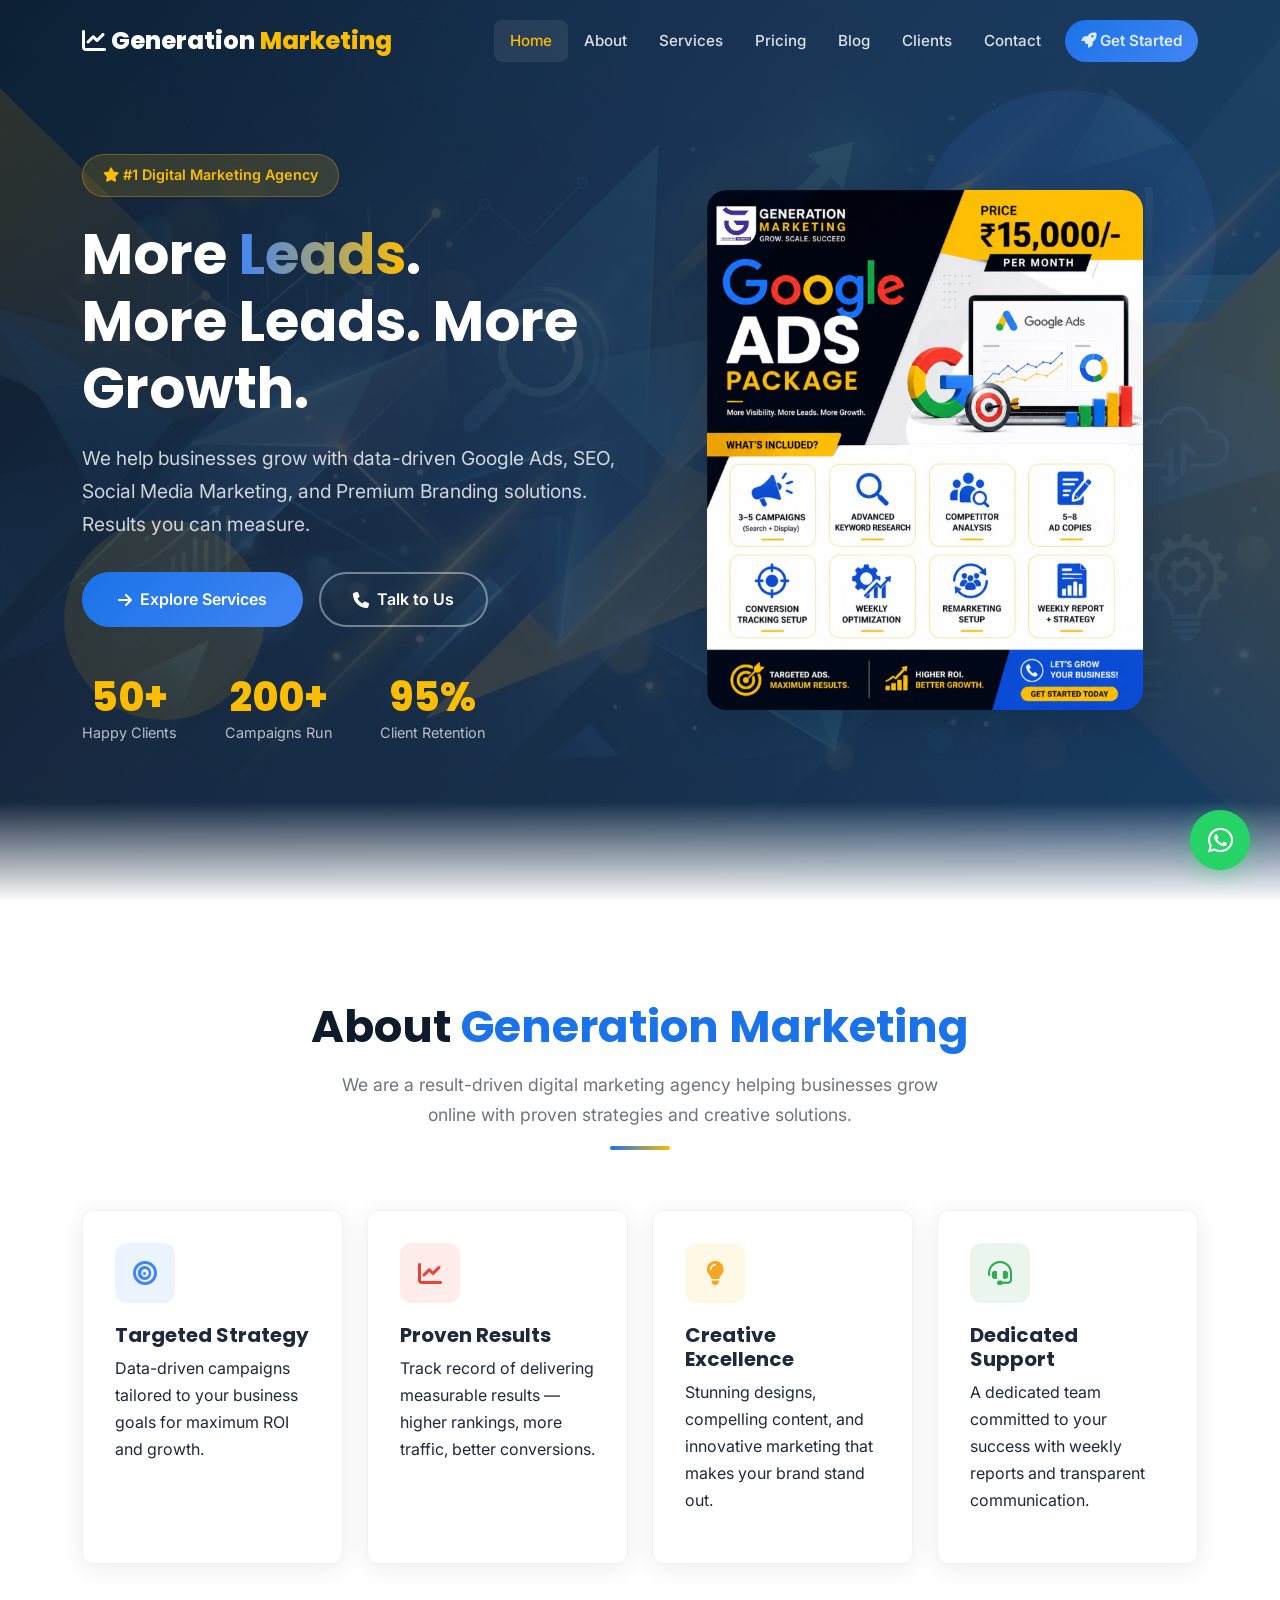
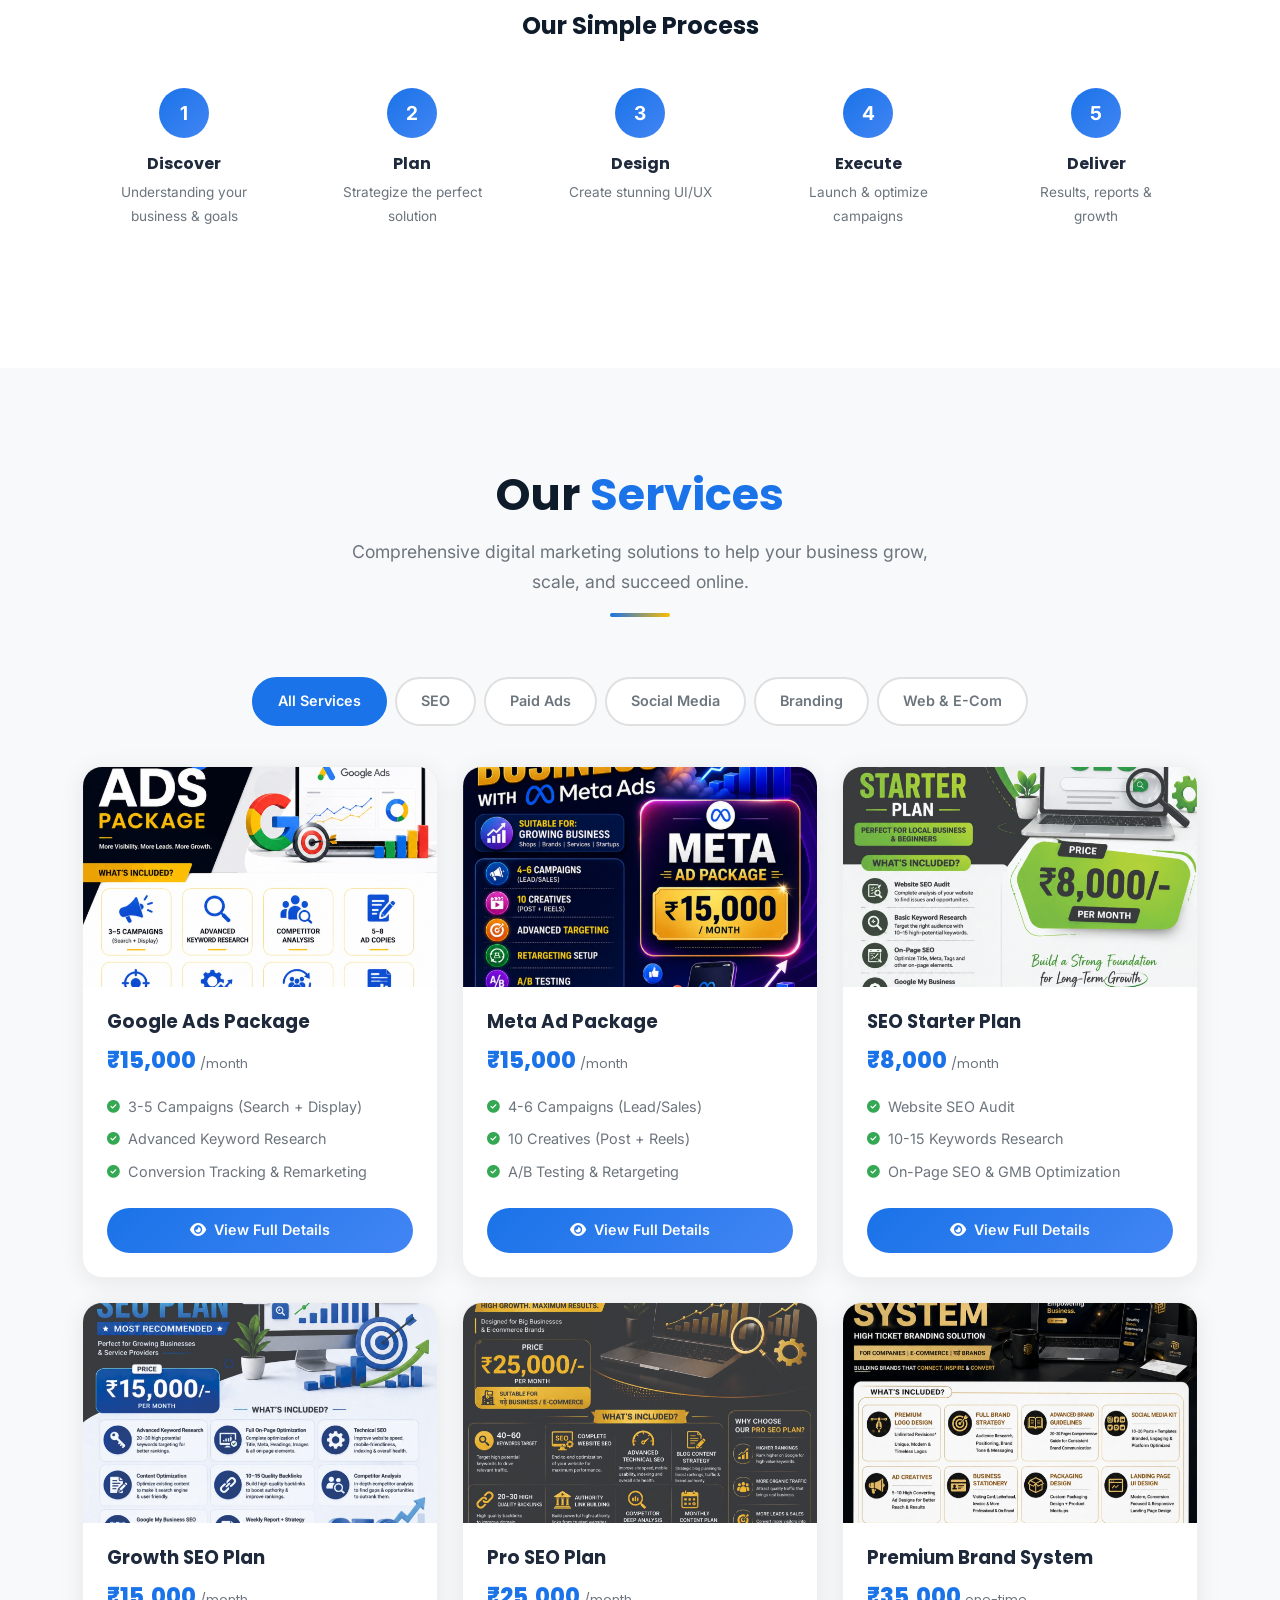
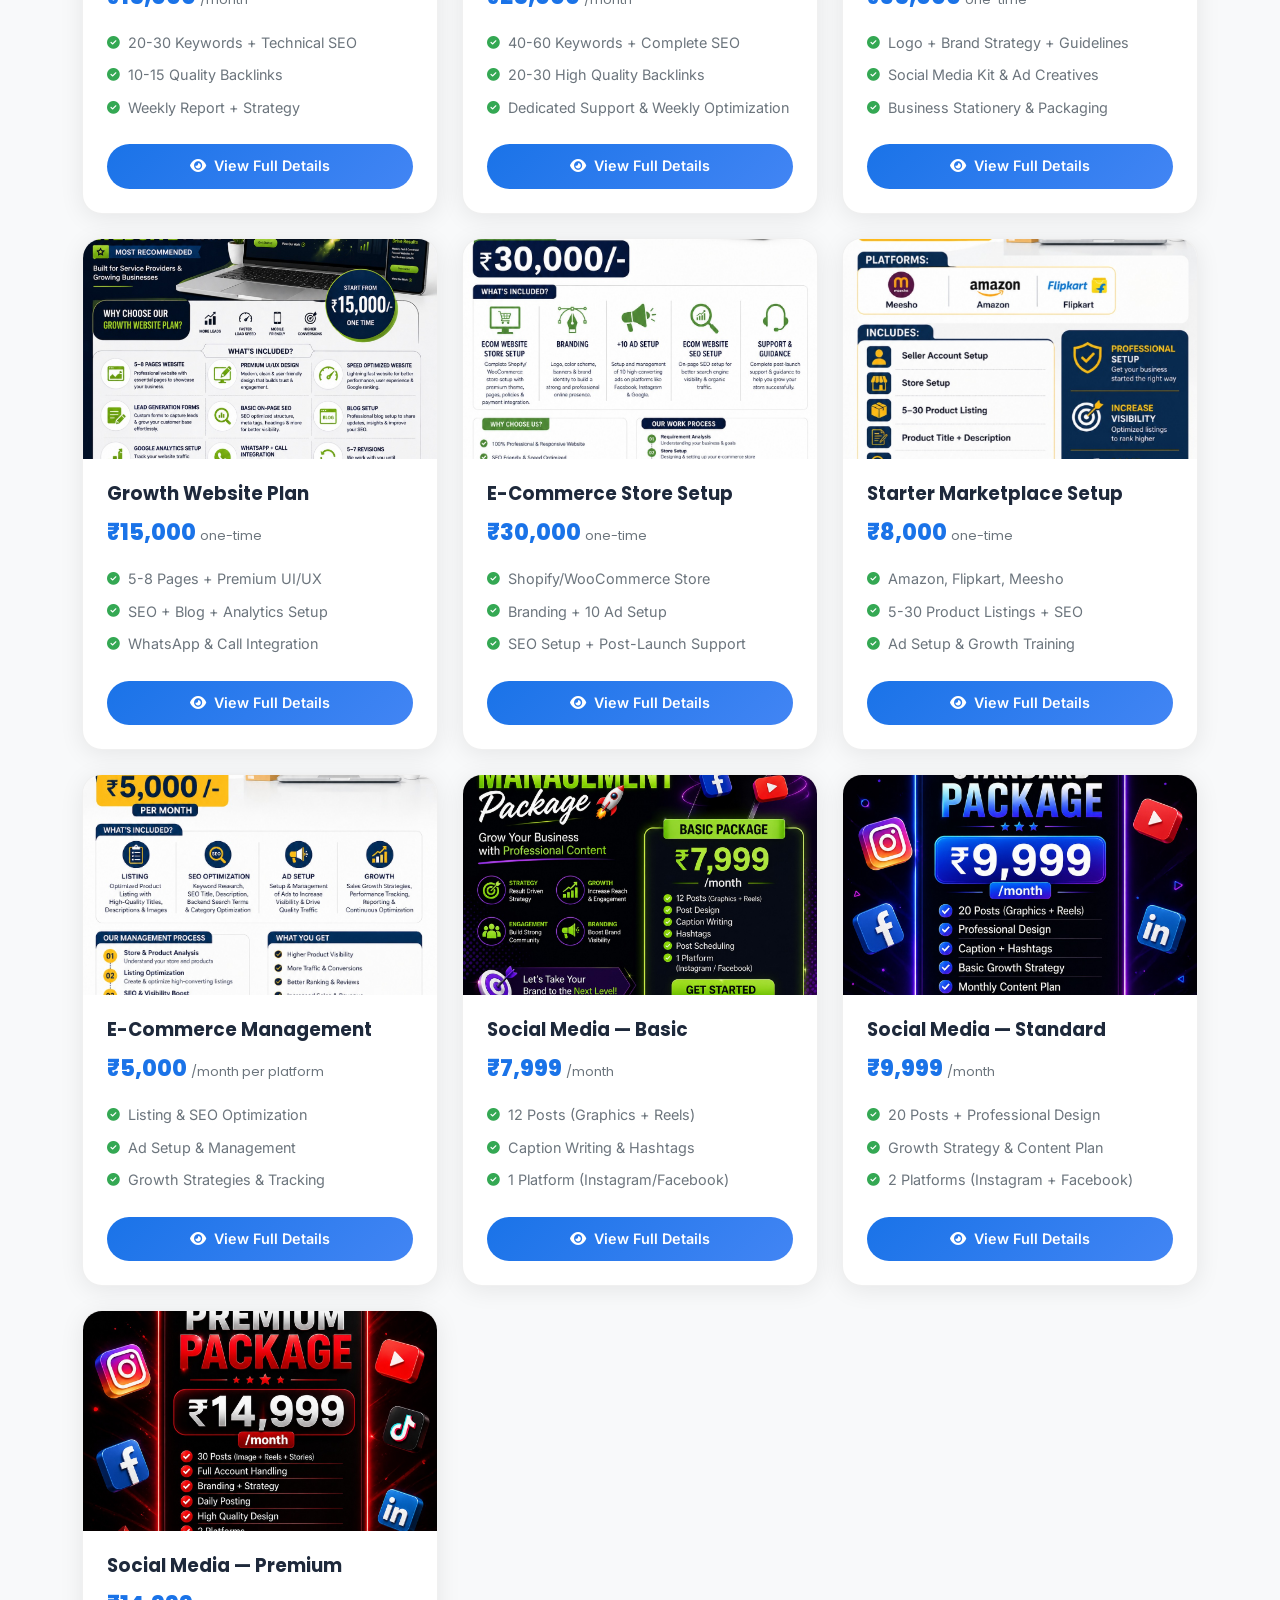
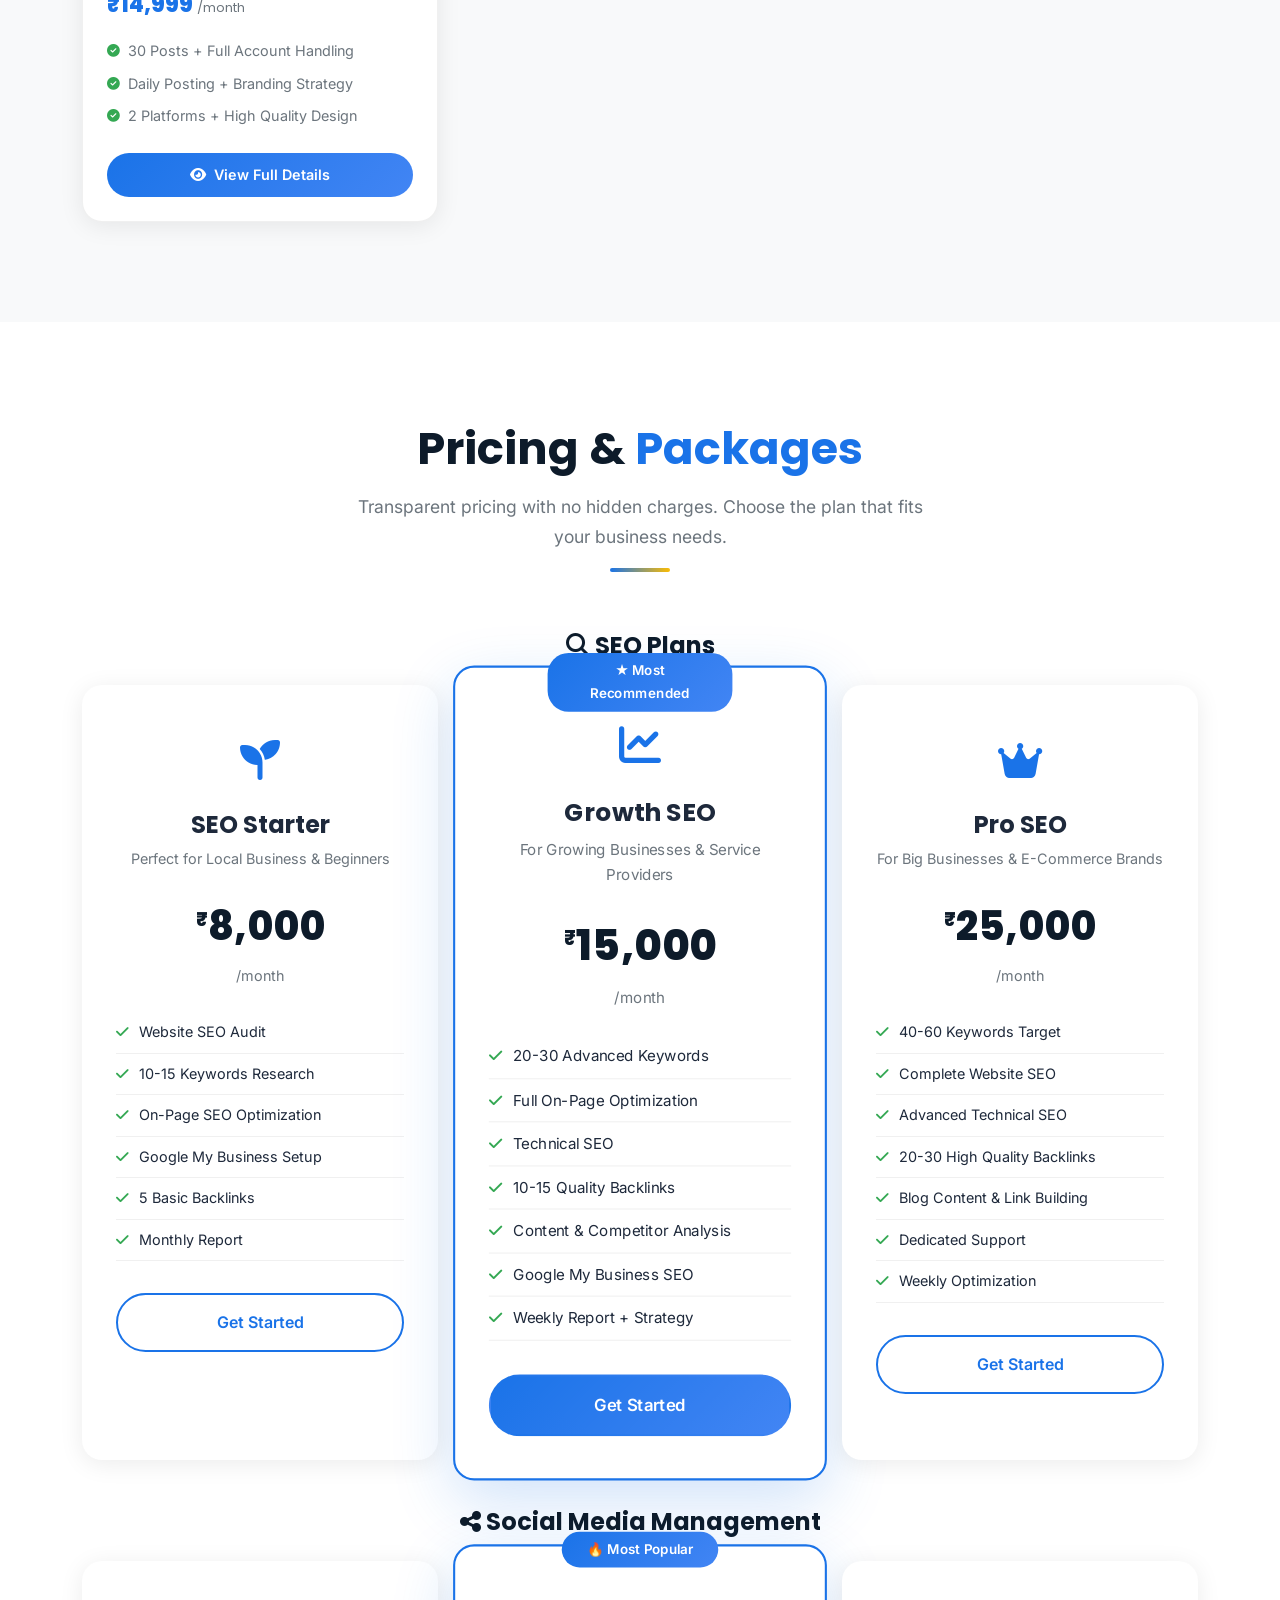
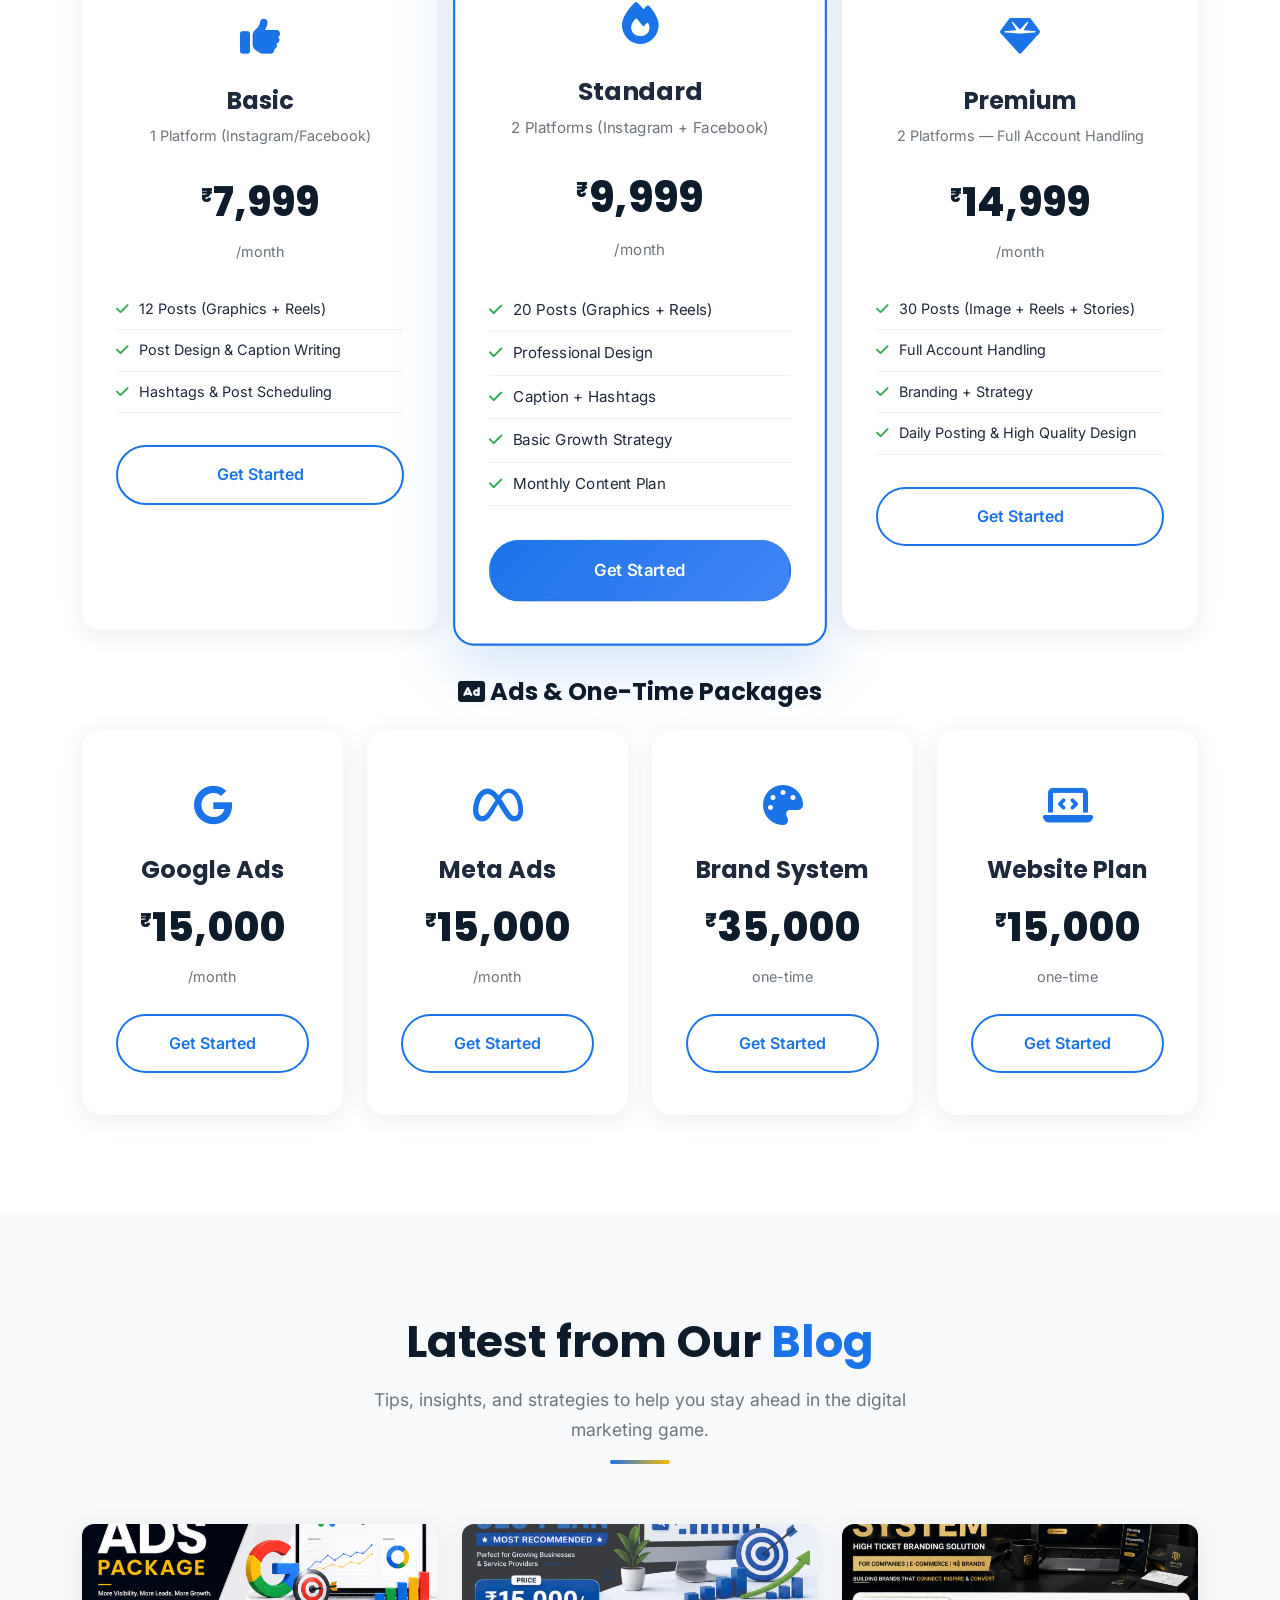
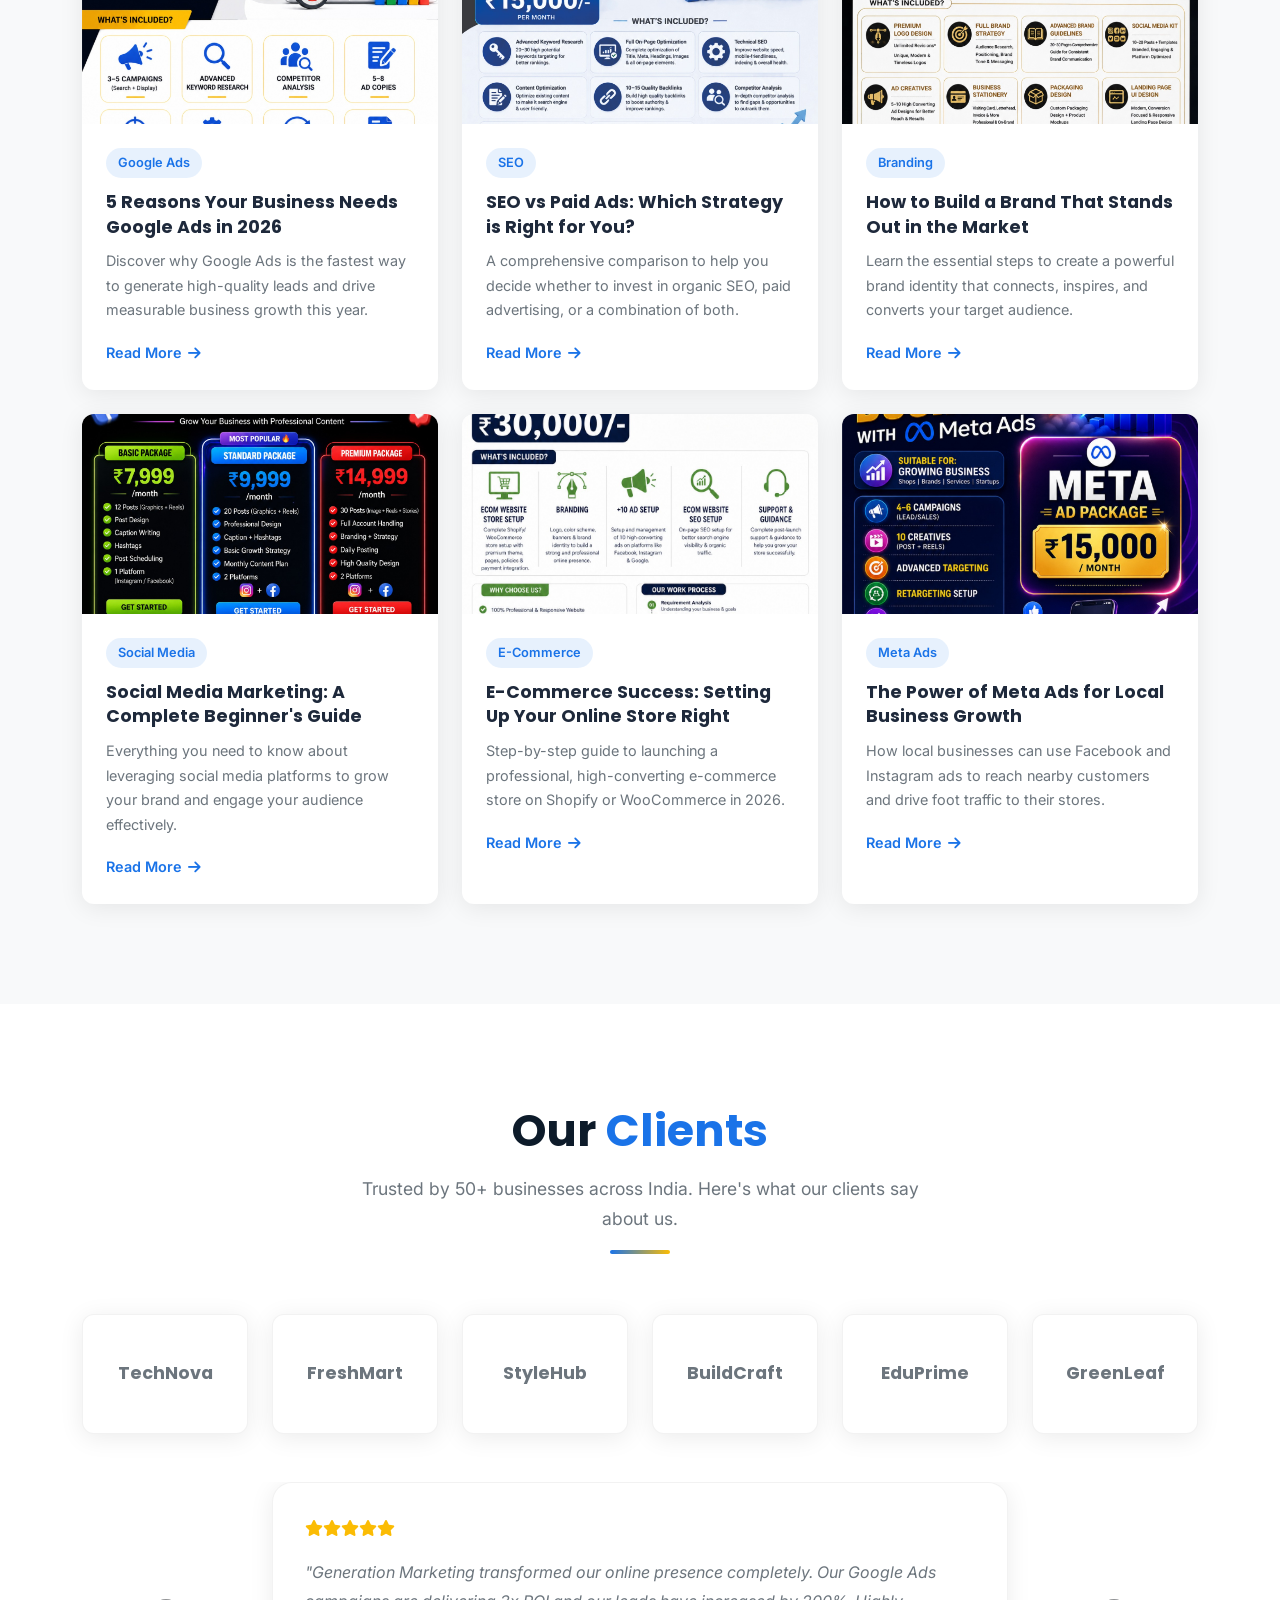
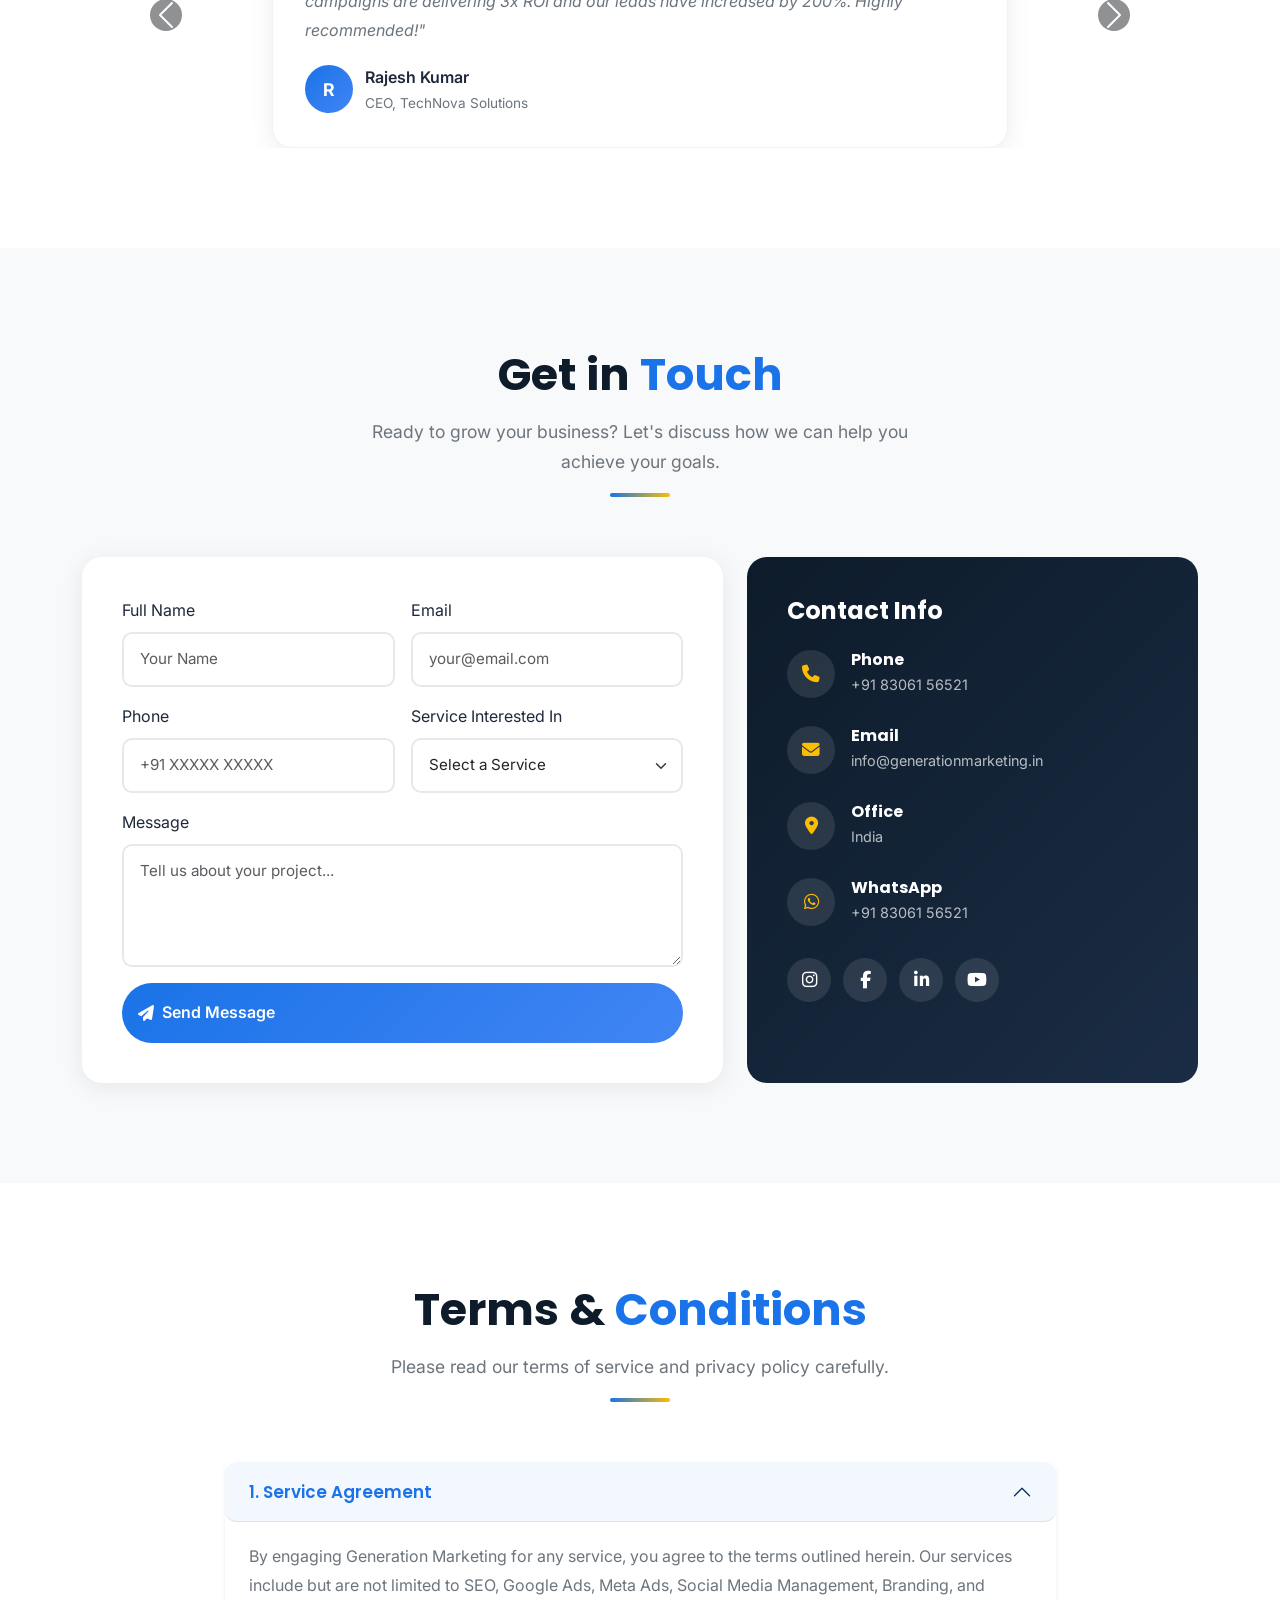
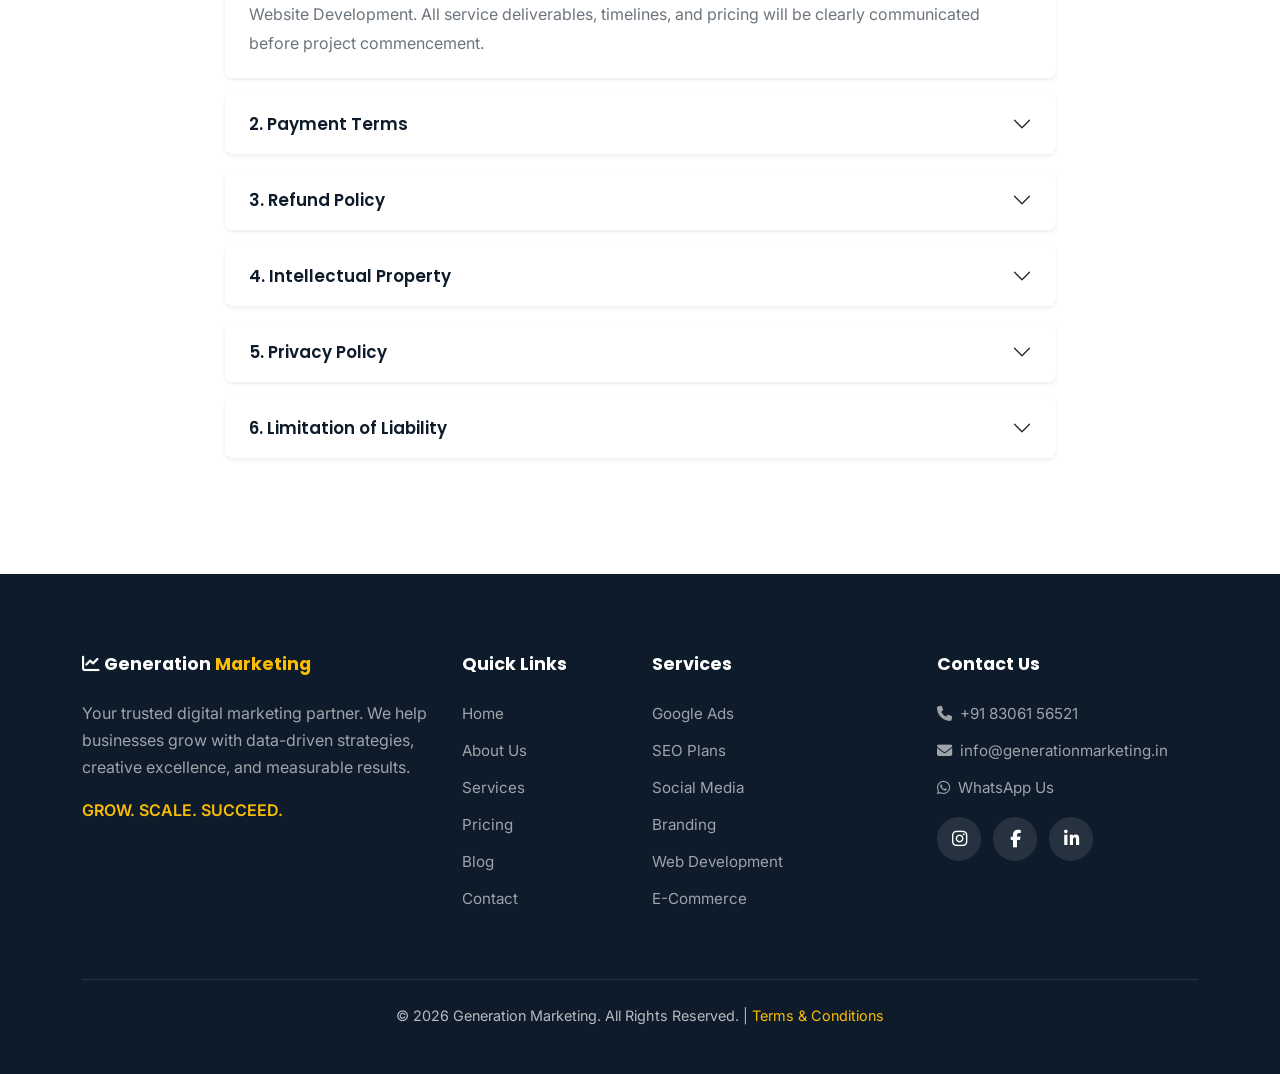
==== index.html @ 3e2453ed "working and code is here" ====
<!DOCTYPE html>
<html lang="en">
<head>
<meta charset="UTF-8">
<meta name="viewport" content="width=device-width, initial-scale=1.0">
<title>Generation Marketing | Grow. Scale. Succeed.</title>
<meta name="description" content="Generation Marketing - Premium Digital Marketing Agency. Google Ads, SEO, Social Media, Branding & Web Development services to grow your business.">
<link href="https://cdn.jsdelivr.net/npm/bootstrap@5.3.3/dist/css/bootstrap.min.css" rel="stylesheet">
<link href="https://cdnjs.cloudflare.com/ajax/libs/font-awesome/6.5.1/css/all.min.css" rel="stylesheet">
<link href="style.css" rel="stylesheet">
</head>
<body>

<!-- NAVBAR -->
<nav class="navbar navbar-expand-lg navbar-custom" id="mainNav">
<div class="container">
<a class="navbar-brand" href="#home"><i class="fas fa-chart-line"></i> Generation <span>Marketing</span></a>
<button class="navbar-toggler" type="button" data-bs-toggle="collapse" data-bs-target="#navMenu"><span class="navbar-toggler-icon"></span></button>
<div class="collapse navbar-collapse" id="navMenu">
<ul class="navbar-nav ms-auto align-items-center">
<li class="nav-item"><a class="nav-link active" href="#home">Home</a></li>
<li class="nav-item"><a class="nav-link" href="#about">About</a></li>
<li class="nav-item"><a class="nav-link" href="#services">Services</a></li>
<li class="nav-item"><a class="nav-link" href="#pricing">Pricing</a></li>
<li class="nav-item"><a class="nav-link" href="#blog">Blog</a></li>
<li class="nav-item"><a class="nav-link" href="#clients">Clients</a></li>
<li class="nav-item"><a class="nav-link" href="#contact">Contact</a></li>
<li class="nav-item ms-lg-2"><a class="nav-link nav-cta" href="#contact"><i class="fas fa-rocket"></i> Get Started</a></li>
</ul>
</div>
</div>
</nav>

<!-- HERO -->
<section class="hero" id="home">
<div class="floating-shape shape-1"></div>
<div class="floating-shape shape-2"></div>
<div class="floating-shape shape-3"></div>
<div class="container">
<div class="row align-items-center">
<div class="col-lg-6 hero-content">
<div class="hero-badge"><i class="fas fa-star"></i> #1 Digital Marketing Agency</div>
<h1>More <span class="highlight" id="typewriter">Visibility</span>.<br>More Leads. More Growth.</h1>
<p>We help businesses grow with data-driven Google Ads, SEO, Social Media Marketing, and Premium Branding solutions. Results you can measure.</p>
<div class="hero-btns">
<a href="#services" class="btn-glow"><i class="fas fa-arrow-right"></i> Explore Services</a>
<a href="#contact" class="btn-outline-hero"><i class="fas fa-phone"></i> Talk to Us</a>
</div>
<div class="hero-stats">
<div class="hero-stat"><div class="stat-number"><span class="counter" data-target="50" data-suffix="+">0</span></div><div class="stat-label">Happy Clients</div></div>
<div class="hero-stat"><div class="stat-number"><span class="counter" data-target="200" data-suffix="+">0</span></div><div class="stat-label">Campaigns Run</div></div>
<div class="hero-stat"><div class="stat-number"><span class="counter" data-target="95" data-suffix="%">0</span></div><div class="stat-label">Client Retention</div></div>
</div>
</div>
<div class="col-lg-6 hero-image d-none d-lg-block text-center">
<img src="Main-color-theam-poster-for-this-website.jpeg" alt="Google Ads Package" style="max-height:520px; border-radius:20px;">
</div>
</div>
</div>
</section>

<!-- ABOUT -->
<section class="section-padding" id="about">
<div class="container">
<div class="section-header reveal">
<h2>About <span style="color:var(--primary)">Generation Marketing</span></h2>
<p class="subtitle">We are a result-driven digital marketing agency helping businesses grow online with proven strategies and creative solutions.</p>
<div class="accent-line"></div>
</div>
<div class="row g-4 mb-5">
<div class="col-md-6 col-lg-3 reveal"><div class="about-card"><div class="icon-box icon-blue"><i class="fas fa-bullseye"></i></div><h5>Targeted Strategy</h5><p>Data-driven campaigns tailored to your business goals for maximum ROI and growth.</p></div></div>
<div class="col-md-6 col-lg-3 reveal"><div class="about-card"><div class="icon-box icon-red"><i class="fas fa-chart-line"></i></div><h5>Proven Results</h5><p>Track record of delivering measurable results — higher rankings, more traffic, better conversions.</p></div></div>
<div class="col-md-6 col-lg-3 reveal"><div class="about-card"><div class="icon-box icon-yellow"><i class="fas fa-lightbulb"></i></div><h5>Creative Excellence</h5><p>Stunning designs, compelling content, and innovative marketing that makes your brand stand out.</p></div></div>
<div class="col-md-6 col-lg-3 reveal"><div class="about-card"><div class="icon-box icon-green"><i class="fas fa-headset"></i></div><h5>Dedicated Support</h5><p>A dedicated team committed to your success with weekly reports and transparent communication.</p></div></div>
</div>
<div class="row mt-5">
<div class="col-12"><h4 class="text-center mb-4 reveal" style="color:var(--navy)">Our Simple Process</h4></div>
<div class="col-6 col-md reveal"><div class="process-step"><div class="step-num">1</div><h5>Discover</h5><p>Understanding your business & goals</p></div></div>
<div class="col-6 col-md reveal"><div class="process-step"><div class="step-num">2</div><h5>Plan</h5><p>Strategize the perfect solution</p></div></div>
<div class="col-6 col-md reveal"><div class="process-step"><div class="step-num">3</div><h5>Design</h5><p>Create stunning UI/UX</p></div></div>
<div class="col-6 col-md reveal"><div class="process-step"><div class="step-num">4</div><h5>Execute</h5><p>Launch & optimize campaigns</p></div></div>
<div class="col-6 col-md reveal"><div class="process-step"><div class="step-num">5</div><h5>Deliver</h5><p>Results, reports & growth</p></div></div>
</div>
</div>
</section>

<!-- SERVICES -->
<section class="section-padding section-light" id="services">
<div class="container">
<div class="section-header reveal">
<h2>Our <span style="color:var(--primary)">Services</span></h2>
<p class="subtitle">Comprehensive digital marketing solutions to help your business grow, scale, and succeed online.</p>
<div class="accent-line"></div>
</div>
<div class="service-tabs reveal">
<button class="service-tab active" data-filter="all">All Services</button>
<button class="service-tab" data-filter="seo">SEO</button>
<button class="service-tab" data-filter="ads">Paid Ads</button>
<button class="service-tab" data-filter="smm">Social Media</button>
<button class="service-tab" data-filter="brand">Branding</button>
<button class="service-tab" data-filter="web">Web & E-Com</button>
</div>
<div class="row g-4">

<div class="col-md-6 col-lg-4 service-item" data-category="ads">
<div class="service-card position-relative"><span class="card-badge">⭐ Main Service</span>
<div class="card-img-wrapper"><img src="Services-posters/google-ads-package.jpeg" alt="Google Ads Package"></div>
<div class="card-body"><h4>Google Ads Package</h4><div class="price-tag">₹15,000 <span class="period">/month</span></div>
<ul class="features-mini"><li><i class="fas fa-check-circle"></i>3-5 Campaigns (Search + Display)</li><li><i class="fas fa-check-circle"></i>Advanced Keyword Research</li><li><i class="fas fa-check-circle"></i>Conversion Tracking & Remarketing</li></ul>
<button class="btn-service" data-bs-toggle="modal" data-bs-target="#posterModal" data-poster="Services-posters/google-ads-package.jpeg" data-title="Google Ads Package"><i class="fas fa-eye"></i> View Full Details</button></div></div></div>

<div class="col-md-6 col-lg-4 service-item" data-category="ads">
<div class="service-card position-relative">
<div class="card-img-wrapper"><img src="Services-posters/meta-ad-package.jpeg" alt="Meta Ad Package"></div>
<div class="card-body"><h4>Meta Ad Package</h4><div class="price-tag">₹15,000 <span class="period">/month</span></div>
<ul class="features-mini"><li><i class="fas fa-check-circle"></i>4-6 Campaigns (Lead/Sales)</li><li><i class="fas fa-check-circle"></i>10 Creatives (Post + Reels)</li><li><i class="fas fa-check-circle"></i>A/B Testing & Retargeting</li></ul>
<button class="btn-service" data-bs-toggle="modal" data-bs-target="#posterModal" data-poster="Services-posters/meta-ad-package.jpeg" data-title="Meta Ad Package"><i class="fas fa-eye"></i> View Full Details</button></div></div></div>

<div class="col-md-6 col-lg-4 service-item" data-category="seo">
<div class="service-card position-relative">
<div class="card-img-wrapper"><img src="Services-posters/seo-starter-plan.jpeg" alt="SEO Starter Plan"></div>
<div class="card-body"><h4>SEO Starter Plan</h4><div class="price-tag">₹8,000 <span class="period">/month</span></div>
<ul class="features-mini"><li><i class="fas fa-check-circle"></i>Website SEO Audit</li><li><i class="fas fa-check-circle"></i>10-15 Keywords Research</li><li><i class="fas fa-check-circle"></i>On-Page SEO & GMB Optimization</li></ul>
<button class="btn-service" data-bs-toggle="modal" data-bs-target="#posterModal" data-poster="Services-posters/seo-starter-plan.jpeg" data-title="SEO Starter Plan"><i class="fas fa-eye"></i> View Full Details</button></div></div></div>

<div class="col-md-6 col-lg-4 service-item" data-category="seo">
<div class="service-card position-relative"><span class="card-badge" style="background:var(--green)">★ Recommended</span>
<div class="card-img-wrapper"><img src="Services-posters/growth-seo-plan.jpeg" alt="Growth SEO Plan"></div>
<div class="card-body"><h4>Growth SEO Plan</h4><div class="price-tag">₹15,000 <span class="period">/month</span></div>
<ul class="features-mini"><li><i class="fas fa-check-circle"></i>20-30 Keywords + Technical SEO</li><li><i class="fas fa-check-circle"></i>10-15 Quality Backlinks</li><li><i class="fas fa-check-circle"></i>Weekly Report + Strategy</li></ul>
<button class="btn-service" data-bs-toggle="modal" data-bs-target="#posterModal" data-poster="Services-posters/growth-seo-plan.jpeg" data-title="Growth SEO Plan"><i class="fas fa-eye"></i> View Full Details</button></div></div></div>

<div class="col-md-6 col-lg-4 service-item" data-category="seo">
<div class="service-card position-relative">
<div class="card-img-wrapper"><img src="Services-posters/pro-seo-plan.jpeg" alt="Pro SEO Plan"></div>
<div class="card-body"><h4>Pro SEO Plan</h4><div class="price-tag">₹25,000 <span class="period">/month</span></div>
<ul class="features-mini"><li><i class="fas fa-check-circle"></i>40-60 Keywords + Complete SEO</li><li><i class="fas fa-check-circle"></i>20-30 High Quality Backlinks</li><li><i class="fas fa-check-circle"></i>Dedicated Support & Weekly Optimization</li></ul>
<button class="btn-service" data-bs-toggle="modal" data-bs-target="#posterModal" data-poster="Services-posters/pro-seo-plan.jpeg" data-title="Pro SEO Plan"><i class="fas fa-eye"></i> View Full Details</button></div></div></div>

<div class="col-md-6 col-lg-4 service-item" data-category="brand">
<div class="service-card position-relative"><span class="card-badge" style="background:var(--gold)">Premium</span>
<div class="card-img-wrapper"><img src="Services-posters/premium-brand-system.jpeg" alt="Premium Brand System"></div>
<div class="card-body"><h4>Premium Brand System</h4><div class="price-tag">₹35,000 <span class="period">one-time</span></div>
<ul class="features-mini"><li><i class="fas fa-check-circle"></i>Logo + Brand Strategy + Guidelines</li><li><i class="fas fa-check-circle"></i>Social Media Kit & Ad Creatives</li><li><i class="fas fa-check-circle"></i>Business Stationery & Packaging</li></ul>
<button class="btn-service" data-bs-toggle="modal" data-bs-target="#posterModal" data-poster="Services-posters/premium-brand-system.jpeg" data-title="Premium Brand System"><i class="fas fa-eye"></i> View Full Details</button></div></div></div>

<div class="col-md-6 col-lg-4 service-item" data-category="web">
<div class="service-card position-relative"><span class="card-badge" style="background:var(--green)">★ Recommended</span>
<div class="card-img-wrapper"><img src="Services-posters/growth-website-plan.jpeg" alt="Growth Website Plan"></div>
<div class="card-body"><h4>Growth Website Plan</h4><div class="price-tag">₹15,000 <span class="period">one-time</span></div>
<ul class="features-mini"><li><i class="fas fa-check-circle"></i>5-8 Pages + Premium UI/UX</li><li><i class="fas fa-check-circle"></i>SEO + Blog + Analytics Setup</li><li><i class="fas fa-check-circle"></i>WhatsApp & Call Integration</li></ul>
<button class="btn-service" data-bs-toggle="modal" data-bs-target="#posterModal" data-poster="Services-posters/growth-website-plan.jpeg" data-title="Growth Website Plan"><i class="fas fa-eye"></i> View Full Details</button></div></div></div>

<div class="col-md-6 col-lg-4 service-item" data-category="web">
<div class="service-card position-relative">
<div class="card-img-wrapper"><img src="Services-posters/ecommerce-website-setup.jpeg" alt="E-Commerce Website Setup"></div>
<div class="card-body"><h4>E-Commerce Store Setup</h4><div class="price-tag">₹30,000 <span class="period">one-time</span></div>
<ul class="features-mini"><li><i class="fas fa-check-circle"></i>Shopify/WooCommerce Store</li><li><i class="fas fa-check-circle"></i>Branding + 10 Ad Setup</li><li><i class="fas fa-check-circle"></i>SEO Setup + Post-Launch Support</li></ul>
<button class="btn-service" data-bs-toggle="modal" data-bs-target="#posterModal" data-poster="Services-posters/ecommerce-website-setup.jpeg" data-title="E-Commerce Website Setup"><i class="fas fa-eye"></i> View Full Details</button></div></div></div>

<div class="col-md-6 col-lg-4 service-item" data-category="web">
<div class="service-card position-relative">
<div class="card-img-wrapper"><img src="Services-posters/starter-marketplace-setup.jpeg" alt="Marketplace Setup"></div>
<div class="card-body"><h4>Starter Marketplace Setup</h4><div class="price-tag">₹8,000 <span class="period">one-time</span></div>
<ul class="features-mini"><li><i class="fas fa-check-circle"></i>Amazon, Flipkart, Meesho</li><li><i class="fas fa-check-circle"></i>5-30 Product Listings + SEO</li><li><i class="fas fa-check-circle"></i>Ad Setup & Growth Training</li></ul>
<button class="btn-service" data-bs-toggle="modal" data-bs-target="#posterModal" data-poster="Services-posters/starter-marketplace-setup.jpeg" data-title="Starter Marketplace Setup"><i class="fas fa-eye"></i> View Full Details</button></div></div></div>

<div class="col-md-6 col-lg-4 service-item" data-category="web">
<div class="service-card position-relative">
<div class="card-img-wrapper"><img src="Services-posters/ecommerce-management-plan.jpeg" alt="E-Commerce Management"></div>
<div class="card-body"><h4>E-Commerce Management</h4><div class="price-tag">₹5,000 <span class="period">/month per platform</span></div>
<ul class="features-mini"><li><i class="fas fa-check-circle"></i>Listing & SEO Optimization</li><li><i class="fas fa-check-circle"></i>Ad Setup & Management</li><li><i class="fas fa-check-circle"></i>Growth Strategies & Tracking</li></ul>
<button class="btn-service" data-bs-toggle="modal" data-bs-target="#posterModal" data-poster="Services-posters/ecommerce-management-plan.jpeg" data-title="E-Commerce Management Plan"><i class="fas fa-eye"></i> View Full Details</button></div></div></div>

<div class="col-md-6 col-lg-4 service-item" data-category="smm">
<div class="service-card position-relative">
<div class="card-img-wrapper"><img src="Services-posters/smm-basic-package.jpeg" alt="SMM Basic"></div>
<div class="card-body"><h4>Social Media — Basic</h4><div class="price-tag">₹7,999 <span class="period">/month</span></div>
<ul class="features-mini"><li><i class="fas fa-check-circle"></i>12 Posts (Graphics + Reels)</li><li><i class="fas fa-check-circle"></i>Caption Writing & Hashtags</li><li><i class="fas fa-check-circle"></i>1 Platform (Instagram/Facebook)</li></ul>
<button class="btn-service" data-bs-toggle="modal" data-bs-target="#posterModal" data-poster="Services-posters/smm-basic-package.jpeg" data-title="Social Media Basic Package"><i class="fas fa-eye"></i> View Full Details</button></div></div></div>

<div class="col-md-6 col-lg-4 service-item" data-category="smm">
<div class="service-card position-relative"><span class="card-badge" style="background:var(--primary)">🔥 Popular</span>
<div class="card-img-wrapper"><img src="Services-posters/smm-standard-package.jpeg" alt="SMM Standard"></div>
<div class="card-body"><h4>Social Media — Standard</h4><div class="price-tag">₹9,999 <span class="period">/month</span></div>
<ul class="features-mini"><li><i class="fas fa-check-circle"></i>20 Posts + Professional Design</li><li><i class="fas fa-check-circle"></i>Growth Strategy & Content Plan</li><li><i class="fas fa-check-circle"></i>2 Platforms (Instagram + Facebook)</li></ul>
<button class="btn-service" data-bs-toggle="modal" data-bs-target="#posterModal" data-poster="Services-posters/smm-standard-package.jpeg" data-title="Social Media Standard Package"><i class="fas fa-eye"></i> View Full Details</button></div></div></div>

<div class="col-md-6 col-lg-4 service-item" data-category="smm">
<div class="service-card position-relative"><span class="card-badge" style="background:var(--red)">👑 Premium</span>
<div class="card-img-wrapper"><img src="Services-posters/smm-premium-package.jpeg" alt="SMM Premium"></div>
<div class="card-body"><h4>Social Media — Premium</h4><div class="price-tag">₹14,999 <span class="period">/month</span></div>
<ul class="features-mini"><li><i class="fas fa-check-circle"></i>30 Posts + Full Account Handling</li><li><i class="fas fa-check-circle"></i>Daily Posting + Branding Strategy</li><li><i class="fas fa-check-circle"></i>2 Platforms + High Quality Design</li></ul>
<button class="btn-service" data-bs-toggle="modal" data-bs-target="#posterModal" data-poster="Services-posters/smm-premium-package.jpeg" data-title="Social Media Premium Package"><i class="fas fa-eye"></i> View Full Details</button></div></div></div>

</div></div></section>

<!-- PRICING -->
<section class="section-padding" id="pricing">
<div class="container">
<div class="section-header reveal"><h2>Pricing & <span style="color:var(--primary)">Packages</span></h2>
<p class="subtitle">Transparent pricing with no hidden charges. Choose the plan that fits your business needs.</p><div class="accent-line"></div></div>

<h4 class="text-center mb-4 reveal" style="color:var(--navy)"><i class="fas fa-search"></i> SEO Plans</h4>
<div class="row g-4 mb-5">
<div class="col-md-4 reveal"><div class="pricing-card">
<div class="plan-icon"><i class="fas fa-seedling"></i></div><h4>SEO Starter</h4>
<p class="plan-desc">Perfect for Local Business & Beginners</p>
<div class="price"><span class="currency">₹</span>8,000</div><div class="billing">/month</div>
<ul class="features-list"><li><i class="fas fa-check"></i>Website SEO Audit</li><li><i class="fas fa-check"></i>10-15 Keywords Research</li><li><i class="fas fa-check"></i>On-Page SEO Optimization</li><li><i class="fas fa-check"></i>Google My Business Setup</li><li><i class="fas fa-check"></i>5 Basic Backlinks</li><li><i class="fas fa-check"></i>Monthly Report</li></ul>
<button class="btn-pricing" onclick="location.href='#contact'">Get Started</button>
</div></div>
<div class="col-md-4 reveal"><div class="pricing-card featured">
<div class="popular-badge">★ Most Recommended</div>
<div class="plan-icon"><i class="fas fa-chart-line"></i></div><h4>Growth SEO</h4>
<p class="plan-desc">For Growing Businesses & Service Providers</p>
<div class="price"><span class="currency">₹</span>15,000</div><div class="billing">/month</div>
<ul class="features-list"><li><i class="fas fa-check"></i>20-30 Advanced Keywords</li><li><i class="fas fa-check"></i>Full On-Page Optimization</li><li><i class="fas fa-check"></i>Technical SEO</li><li><i class="fas fa-check"></i>10-15 Quality Backlinks</li><li><i class="fas fa-check"></i>Content & Competitor Analysis</li><li><i class="fas fa-check"></i>Google My Business SEO</li><li><i class="fas fa-check"></i>Weekly Report + Strategy</li></ul>
<button class="btn-pricing" onclick="location.href='#contact'">Get Started</button>
</div></div>
<div class="col-md-4 reveal"><div class="pricing-card">
<div class="plan-icon"><i class="fas fa-crown"></i></div><h4>Pro SEO</h4>
<p class="plan-desc">For Big Businesses & E-Commerce Brands</p>
<div class="price"><span class="currency">₹</span>25,000</div><div class="billing">/month</div>
<ul class="features-list"><li><i class="fas fa-check"></i>40-60 Keywords Target</li><li><i class="fas fa-check"></i>Complete Website SEO</li><li><i class="fas fa-check"></i>Advanced Technical SEO</li><li><i class="fas fa-check"></i>20-30 High Quality Backlinks</li><li><i class="fas fa-check"></i>Blog Content & Link Building</li><li><i class="fas fa-check"></i>Dedicated Support</li><li><i class="fas fa-check"></i>Weekly Optimization</li></ul>
<button class="btn-pricing" onclick="location.href='#contact'">Get Started</button>
</div></div>
</div>

<h4 class="text-center mb-4 reveal" style="color:var(--navy)"><i class="fas fa-share-alt"></i> Social Media Management</h4>
<div class="row g-4 mb-5">
<div class="col-md-4 reveal"><div class="pricing-card">
<div class="plan-icon"><i class="fas fa-thumbs-up"></i></div><h4>Basic</h4>
<p class="plan-desc">1 Platform (Instagram/Facebook)</p>
<div class="price"><span class="currency">₹</span>7,999</div><div class="billing">/month</div>
<ul class="features-list"><li><i class="fas fa-check"></i>12 Posts (Graphics + Reels)</li><li><i class="fas fa-check"></i>Post Design & Caption Writing</li><li><i class="fas fa-check"></i>Hashtags & Post Scheduling</li></ul>
<button class="btn-pricing" onclick="location.href='#contact'">Get Started</button>
</div></div>
<div class="col-md-4 reveal"><div class="pricing-card featured">
<div class="popular-badge">🔥 Most Popular</div>
<div class="plan-icon"><i class="fas fa-fire"></i></div><h4>Standard</h4>
<p class="plan-desc">2 Platforms (Instagram + Facebook)</p>
<div class="price"><span class="currency">₹</span>9,999</div><div class="billing">/month</div>
<ul class="features-list"><li><i class="fas fa-check"></i>20 Posts (Graphics + Reels)</li><li><i class="fas fa-check"></i>Professional Design</li><li><i class="fas fa-check"></i>Caption + Hashtags</li><li><i class="fas fa-check"></i>Basic Growth Strategy</li><li><i class="fas fa-check"></i>Monthly Content Plan</li></ul>
<button class="btn-pricing" onclick="location.href='#contact'">Get Started</button>
</div></div>
<div class="col-md-4 reveal"><div class="pricing-card">
<div class="plan-icon"><i class="fas fa-gem"></i></div><h4>Premium</h4>
<p class="plan-desc">2 Platforms — Full Account Handling</p>
<div class="price"><span class="currency">₹</span>14,999</div><div class="billing">/month</div>
<ul class="features-list"><li><i class="fas fa-check"></i>30 Posts (Image + Reels + Stories)</li><li><i class="fas fa-check"></i>Full Account Handling</li><li><i class="fas fa-check"></i>Branding + Strategy</li><li><i class="fas fa-check"></i>Daily Posting & High Quality Design</li></ul>
<button class="btn-pricing" onclick="location.href='#contact'">Get Started</button>
</div></div>
</div>

<h4 class="text-center mb-4 reveal" style="color:var(--navy)"><i class="fas fa-ad"></i> Ads & One-Time Packages</h4>
<div class="row g-4 justify-content-center">
<div class="col-md-6 col-lg-3 reveal"><div class="pricing-card"><div class="plan-icon"><i class="fab fa-google"></i></div><h4>Google Ads</h4><div class="price"><span class="currency">₹</span>15,000</div><div class="billing">/month</div><button class="btn-pricing" onclick="location.href='#contact'">Get Started</button></div></div>
<div class="col-md-6 col-lg-3 reveal"><div class="pricing-card"><div class="plan-icon"><i class="fab fa-meta"></i></div><h4>Meta Ads</h4><div class="price"><span class="currency">₹</span>15,000</div><div class="billing">/month</div><button class="btn-pricing" onclick="location.href='#contact'">Get Started</button></div></div>
<div class="col-md-6 col-lg-3 reveal"><div class="pricing-card"><div class="plan-icon"><i class="fas fa-palette"></i></div><h4>Brand System</h4><div class="price"><span class="currency">₹</span>35,000</div><div class="billing">one-time</div><button class="btn-pricing" onclick="location.href='#contact'">Get Started</button></div></div>
<div class="col-md-6 col-lg-3 reveal"><div class="pricing-card"><div class="plan-icon"><i class="fas fa-laptop-code"></i></div><h4>Website Plan</h4><div class="price"><span class="currency">₹</span>15,000</div><div class="billing">one-time</div><button class="btn-pricing" onclick="location.href='#contact'">Get Started</button></div></div>
</div>
</div></section>

<!-- BLOG -->
<section class="section-padding section-light" id="blog">
<div class="container">
<div class="section-header reveal"><h2>Latest from Our <span style="color:var(--primary)">Blog</span></h2>
<p class="subtitle">Tips, insights, and strategies to help you stay ahead in the digital marketing game.</p><div class="accent-line"></div></div>
<div class="row g-4">
<div class="col-md-6 col-lg-4 reveal"><div class="blog-card"><div class="blog-img"><img src="Services-posters/google-ads-package.jpeg" alt="Blog"></div><div class="blog-body"><span class="blog-tag">Google Ads</span><h5>5 Reasons Your Business Needs Google Ads in 2026</h5><p>Discover why Google Ads is the fastest way to generate high-quality leads and drive measurable business growth this year.</p><a href="#" class="read-more">Read More <i class="fas fa-arrow-right"></i></a></div></div></div>
<div class="col-md-6 col-lg-4 reveal"><div class="blog-card"><div class="blog-img"><img src="Services-posters/growth-seo-plan.jpeg" alt="Blog"></div><div class="blog-body"><span class="blog-tag">SEO</span><h5>SEO vs Paid Ads: Which Strategy is Right for You?</h5><p>A comprehensive comparison to help you decide whether to invest in organic SEO, paid advertising, or a combination of both.</p><a href="#" class="read-more">Read More <i class="fas fa-arrow-right"></i></a></div></div></div>
<div class="col-md-6 col-lg-4 reveal"><div class="blog-card"><div class="blog-img"><img src="Services-posters/premium-brand-system.jpeg" alt="Blog"></div><div class="blog-body"><span class="blog-tag">Branding</span><h5>How to Build a Brand That Stands Out in the Market</h5><p>Learn the essential steps to create a powerful brand identity that connects, inspires, and converts your target audience.</p><a href="#" class="read-more">Read More <i class="fas fa-arrow-right"></i></a></div></div></div>
<div class="col-md-6 col-lg-4 reveal"><div class="blog-card"><div class="blog-img"><img src="Services-posters/smm-all-packages.jpeg" alt="Blog"></div><div class="blog-body"><span class="blog-tag">Social Media</span><h5>Social Media Marketing: A Complete Beginner's Guide</h5><p>Everything you need to know about leveraging social media platforms to grow your brand and engage your audience effectively.</p><a href="#" class="read-more">Read More <i class="fas fa-arrow-right"></i></a></div></div></div>
<div class="col-md-6 col-lg-4 reveal"><div class="blog-card"><div class="blog-img"><img src="Services-posters/ecommerce-website-setup.jpeg" alt="Blog"></div><div class="blog-body"><span class="blog-tag">E-Commerce</span><h5>E-Commerce Success: Setting Up Your Online Store Right</h5><p>Step-by-step guide to launching a professional, high-converting e-commerce store on Shopify or WooCommerce in 2026.</p><a href="#" class="read-more">Read More <i class="fas fa-arrow-right"></i></a></div></div></div>
<div class="col-md-6 col-lg-4 reveal"><div class="blog-card"><div class="blog-img"><img src="Services-posters/meta-ad-package.jpeg" alt="Blog"></div><div class="blog-body"><span class="blog-tag">Meta Ads</span><h5>The Power of Meta Ads for Local Business Growth</h5><p>How local businesses can use Facebook and Instagram ads to reach nearby customers and drive foot traffic to their stores.</p><a href="#" class="read-more">Read More <i class="fas fa-arrow-right"></i></a></div></div></div>
</div>
</div></section>

<!-- CLIENTS -->
<section class="section-padding" id="clients">
<div class="container">
<div class="section-header reveal"><h2>Our <span style="color:var(--primary)">Clients</span></h2>
<p class="subtitle">Trusted by 50+ businesses across India. Here's what our clients say about us.</p><div class="accent-line"></div></div>
<div class="row g-4 mb-5">
<div class="col-6 col-md-4 col-lg-2 reveal"><div class="client-logo"><span>TechNova</span></div></div>
<div class="col-6 col-md-4 col-lg-2 reveal"><div class="client-logo"><span>FreshMart</span></div></div>
<div class="col-6 col-md-4 col-lg-2 reveal"><div class="client-logo"><span>StyleHub</span></div></div>
<div class="col-6 col-md-4 col-lg-2 reveal"><div class="client-logo"><span>BuildCraft</span></div></div>
<div class="col-6 col-md-4 col-lg-2 reveal"><div class="client-logo"><span>EduPrime</span></div></div>
<div class="col-6 col-md-4 col-lg-2 reveal"><div class="client-logo"><span>GreenLeaf</span></div></div>
</div>
<div id="testimonialCarousel" class="carousel slide reveal" data-bs-ride="carousel">
<div class="carousel-inner">
<div class="carousel-item active"><div class="row justify-content-center"><div class="col-lg-8"><div class="testimonial-card"><div class="stars"><i class="fas fa-star"></i><i class="fas fa-star"></i><i class="fas fa-star"></i><i class="fas fa-star"></i><i class="fas fa-star"></i></div><p>"Generation Marketing transformed our online presence completely. Our Google Ads campaigns are delivering 3x ROI and our leads have increased by 200%. Highly recommended!"</p><div class="client-info"><div class="client-avatar">R</div><div><div class="client-name">Rajesh Kumar</div><div class="client-role">CEO, TechNova Solutions</div></div></div></div></div></div></div>
<div class="carousel-item"><div class="row justify-content-center"><div class="col-lg-8"><div class="testimonial-card"><div class="stars"><i class="fas fa-star"></i><i class="fas fa-star"></i><i class="fas fa-star"></i><i class="fas fa-star"></i><i class="fas fa-star"></i></div><p>"The SEO Growth Plan has been a game-changer for our business. We went from page 5 to page 1 on Google within 3 months. Their team is professional and results-driven."</p><div class="client-info"><div class="client-avatar">P</div><div><div class="client-name">Priya Sharma</div><div class="client-role">Founder, StyleHub Fashion</div></div></div></div></div></div></div>
<div class="carousel-item"><div class="row justify-content-center"><div class="col-lg-8"><div class="testimonial-card"><div class="stars"><i class="fas fa-star"></i><i class="fas fa-star"></i><i class="fas fa-star"></i><i class="fas fa-star"></i><i class="fas fa-star"></i></div><p>"Their social media management has helped us build a strong online community. Our Instagram engagement increased by 400% and we're getting regular leads from social media now."</p><div class="client-info"><div class="client-avatar">A</div><div><div class="client-name">Amit Patel</div><div class="client-role">Owner, FreshMart Organic</div></div></div></div></div></div></div>
</div>
<button class="carousel-control-prev" type="button" data-bs-target="#testimonialCarousel" data-bs-slide="prev"><span class="carousel-control-prev-icon bg-dark rounded-circle p-3"></span></button>
<button class="carousel-control-next" type="button" data-bs-target="#testimonialCarousel" data-bs-slide="next"><span class="carousel-control-next-icon bg-dark rounded-circle p-3"></span></button>
</div>
</div></section>

<!-- CONTACT -->
<section class="section-padding section-light" id="contact">
<div class="container">
<div class="section-header reveal"><h2>Get in <span style="color:var(--primary)">Touch</span></h2>
<p class="subtitle">Ready to grow your business? Let's discuss how we can help you achieve your goals.</p><div class="accent-line"></div></div>
<div class="row g-4">
<div class="col-lg-7 reveal">
<div class="contact-form">
<form id="contactForm">
<div class="row g-3">
<div class="col-md-6"><label class="form-label">Full Name</label><input type="text" class="form-control" placeholder="Your Name" required></div>
<div class="col-md-6"><label class="form-label">Email</label><input type="email" class="form-control" placeholder="your@email.com" required></div>
<div class="col-md-6"><label class="form-label">Phone</label><input type="tel" class="form-control" placeholder="+91 XXXXX XXXXX" required></div>
<div class="col-md-6"><label class="form-label">Service Interested In</label>
<select class="form-select" required>
<option value="" selected disabled>Select a Service</option>
<option>Google Ads Package</option><option>Meta Ad Package</option>
<option>SEO Starter Plan</option><option>Growth SEO Plan</option><option>Pro SEO Plan</option>
<option>Premium Brand System</option><option>Growth Website Plan</option>
<option>E-Commerce Store Setup</option><option>Marketplace Setup</option>
<option>Social Media Management</option><option>E-Commerce Management</option>
<option>Other</option>
</select></div>
<div class="col-12"><label class="form-label">Message</label><textarea class="form-control" rows="4" placeholder="Tell us about your project..." required></textarea></div>
<div class="col-12"><button type="submit" class="btn-glow w-100" style="border:none;padding:16px"><i class="fas fa-paper-plane"></i> Send Message</button></div>
</div></form></div></div>
<div class="col-lg-5 reveal">
<div class="contact-info-card">
<h3>Contact Info</h3>
<div class="contact-info-item"><div class="icon-circle"><i class="fas fa-phone"></i></div><div><h6>Phone</h6><p>+91 83061 56521</p></div></div>
<div class="contact-info-item"><div class="icon-circle"><i class="fas fa-envelope"></i></div><div><h6>Email</h6><p>info@generationmarketing.in</p></div></div>
<div class="contact-info-item"><div class="icon-circle"><i class="fas fa-map-marker-alt"></i></div><div><h6>Office</h6><p>India</p></div></div>
<div class="contact-info-item"><div class="icon-circle"><i class="fab fa-whatsapp"></i></div><div><h6>WhatsApp</h6><p>+91 83061 56521</p></div></div>
<div class="social-links">
<a href="#"><i class="fab fa-instagram"></i></a>
<a href="#"><i class="fab fa-facebook-f"></i></a>
<a href="#"><i class="fab fa-linkedin-in"></i></a>
<a href="#"><i class="fab fa-youtube"></i></a>
</div>
</div></div></div></div></section>

<!-- TERMS -->
<section class="section-padding" id="terms">
<div class="container">
<div class="section-header reveal"><h2>Terms & <span style="color:var(--primary)">Conditions</span></h2>
<p class="subtitle">Please read our terms of service and privacy policy carefully.</p><div class="accent-line"></div></div>
<div class="row justify-content-center"><div class="col-lg-9 reveal">
<div class="accordion terms-accordion" id="termsAccordion">
<div class="accordion-item mb-3 border-0 shadow-sm rounded-3"><h2 class="accordion-header"><button class="accordion-button" data-bs-toggle="collapse" data-bs-target="#t1">1. Service Agreement</button></h2><div id="t1" class="accordion-collapse collapse show" data-bs-parent="#termsAccordion"><div class="accordion-body">By engaging Generation Marketing for any service, you agree to the terms outlined herein. Our services include but are not limited to SEO, Google Ads, Meta Ads, Social Media Management, Branding, and Website Development. All service deliverables, timelines, and pricing will be clearly communicated before project commencement.</div></div></div>
<div class="accordion-item mb-3 border-0 shadow-sm rounded-3"><h2 class="accordion-header"><button class="accordion-button collapsed" data-bs-toggle="collapse" data-bs-target="#t2">2. Payment Terms</button></h2><div id="t2" class="accordion-collapse collapse" data-bs-parent="#termsAccordion"><div class="accordion-body">All recurring services (SEO, Ads, Social Media) are billed monthly in advance. One-time services (Branding, Website) require 50% advance payment before work begins and 50% upon completion. Payments are non-refundable once work has commenced. All prices are in Indian Rupees (₹) and are exclusive of applicable taxes.</div></div></div>
<div class="accordion-item mb-3 border-0 shadow-sm rounded-3"><h2 class="accordion-header"><button class="accordion-button collapsed" data-bs-toggle="collapse" data-bs-target="#t3">3. Refund Policy</button></h2><div id="t3" class="accordion-collapse collapse" data-bs-parent="#termsAccordion"><div class="accordion-body">Refunds are available within 7 days of payment if no work has been initiated. Once the project is underway, refunds will be prorated based on work completed. Ad spend budgets paid to third-party platforms (Google, Meta) are non-refundable.</div></div></div>
<div class="accordion-item mb-3 border-0 shadow-sm rounded-3"><h2 class="accordion-header"><button class="accordion-button collapsed" data-bs-toggle="collapse" data-bs-target="#t4">4. Intellectual Property</button></h2><div id="t4" class="accordion-collapse collapse" data-bs-parent="#termsAccordion"><div class="accordion-body">All deliverables created by Generation Marketing become the property of the client upon full payment. This includes logos, designs, website code, and content. We reserve the right to showcase completed projects in our portfolio unless otherwise agreed upon in writing.</div></div></div>
<div class="accordion-item mb-3 border-0 shadow-sm rounded-3"><h2 class="accordion-header"><button class="accordion-button collapsed" data-bs-toggle="collapse" data-bs-target="#t5">5. Privacy Policy</button></h2><div id="t5" class="accordion-collapse collapse" data-bs-parent="#termsAccordion"><div class="accordion-body">We collect personal information (name, email, phone) solely for service delivery and communication purposes. Your data is never sold to third parties. We use industry-standard security measures to protect your information. By using our services, you consent to our data collection and usage practices as described in this policy.</div></div></div>
<div class="accordion-item mb-3 border-0 shadow-sm rounded-3"><h2 class="accordion-header"><button class="accordion-button collapsed" data-bs-toggle="collapse" data-bs-target="#t6">6. Limitation of Liability</button></h2><div id="t6" class="accordion-collapse collapse" data-bs-parent="#termsAccordion"><div class="accordion-body">Generation Marketing shall not be liable for any indirect, incidental, or consequential damages arising from the use of our services. While we strive for the best results, we cannot guarantee specific rankings, traffic numbers, or conversion rates as these depend on multiple external factors beyond our control.</div></div></div>
</div></div></div></div></section>

<!-- FOOTER -->
<footer class="footer">
<div class="container">
<div class="row g-4">
<div class="col-lg-4">
<h5><i class="fas fa-chart-line"></i> Generation <span style="color:var(--yellow)">Marketing</span></h5>
<p style="color:rgba(255,255,255,0.6)">Your trusted digital marketing partner. We help businesses grow with data-driven strategies, creative excellence, and measurable results.</p>
<p style="color:var(--yellow);font-weight:600">GROW. SCALE. SUCCEED.</p>
</div>
<div class="col-6 col-lg-2">
<h5>Quick Links</h5>
<ul class="footer-links"><li><a href="#home">Home</a></li><li><a href="#about">About Us</a></li><li><a href="#services">Services</a></li><li><a href="#pricing">Pricing</a></li><li><a href="#blog">Blog</a></li><li><a href="#contact">Contact</a></li></ul>
</div>
<div class="col-6 col-lg-3">
<h5>Services</h5>
<ul class="footer-links"><li><a href="#services">Google Ads</a></li><li><a href="#services">SEO Plans</a></li><li><a href="#services">Social Media</a></li><li><a href="#services">Branding</a></li><li><a href="#services">Web Development</a></li><li><a href="#services">E-Commerce</a></li></ul>
</div>
<div class="col-lg-3">
<h5>Contact Us</h5>
<ul class="footer-links"><li><a href="tel:+918306156521"><i class="fas fa-phone me-2"></i>+91 83061 56521</a></li><li><a href="mailto:info@generationmarketing.in"><i class="fas fa-envelope me-2"></i>info@generationmarketing.in</a></li><li><a href="https://wa.me/918306156521"><i class="fab fa-whatsapp me-2"></i>WhatsApp Us</a></li></ul>
<div class="social-links mt-3">
<a href="#"><i class="fab fa-instagram"></i></a>
<a href="#"><i class="fab fa-facebook-f"></i></a>
<a href="#"><i class="fab fa-linkedin-in"></i></a>
</div>
</div>
</div>
<div class="footer-bottom">
<p>&copy; 2026 Generation Marketing. All Rights Reserved. | <a href="#terms" style="color:var(--yellow)">Terms & Conditions</a></p>
</div>
</div>
</footer>

<!-- POSTER MODAL -->
<div class="modal fade poster-modal" id="posterModal" tabindex="-1">
<div class="modal-dialog modal-lg modal-dialog-centered">
<div class="modal-content">
<button type="button" class="btn-close" data-bs-dismiss="modal"></button>
<div class="modal-header border-0 pb-0"><h5 class="modal-title"></h5></div>
<div class="modal-body"><img src="" alt="Service Details"></div>
</div></div></div>

<!-- WHATSAPP -->
<a href="https://wa.me/918306156521" target="_blank" class="whatsapp-float"><i class="fab fa-whatsapp"></i></a>
<button class="back-to-top"><i class="fas fa-chevron-up"></i></button>

<script src="https://cdn.jsdelivr.net/npm/bootstrap@5.3.3/dist/js/bootstrap.bundle.min.js"></script>
<script src="script.js"></script>
</body>
</html>
---- style.css ----
/* ===== GENERATION MARKETING - DESIGN SYSTEM ===== */
@import url('https://fonts.googleapis.com/css2?family=Inter:wght@300;400;500;600;700;800;900&family=Poppins:wght@400;500;600;700;800&display=swap');

:root {
  --primary: #1A73E8;
  --primary-dark: #1557B0;
  --blue: #4285F4;
  --red: #EA4335;
  --yellow: #FBBC04;
  --green: #34A853;
  --navy: #0D1B2A;
  --navy-light: #1B2D45;
  --white: #FFFFFF;
  --light: #F8F9FA;
  --gray: #6C757D;
  --dark: #1E293B;
  --gold: #F5A623;
  --shadow: 0 4px 24px rgba(0,0,0,0.08);
  --shadow-lg: 0 12px 40px rgba(0,0,0,0.15);
  --radius: 12px;
  --radius-lg: 20px;
  --transition: all 0.3s cubic-bezier(0.4, 0, 0.2, 1);
}

*, *::before, *::after { box-sizing: border-box; margin: 0; padding: 0; }

html { scroll-behavior: smooth; scroll-padding-top: 80px; }

body {
  font-family: 'Inter', sans-serif;
  color: var(--dark);
  background: var(--white);
  overflow-x: hidden;
  line-height: 1.7;
}

h1,h2,h3,h4,h5,h6 { font-family: 'Poppins', sans-serif; font-weight: 700; line-height: 1.2; }
h1 { font-size: clamp(2.2rem, 5vw, 3.5rem); }
h2 { font-size: clamp(1.8rem, 4vw, 2.8rem); }
h3 { font-size: clamp(1.2rem, 2.5vw, 1.5rem); }

a { text-decoration: none; color: inherit; transition: var(--transition); }
img { max-width: 100%; height: auto; }

.section-padding { padding: 100px 0; }
.section-light { background: var(--light); }

.section-header { text-align: center; margin-bottom: 60px; }
.section-header h2 { margin-bottom: 16px; color: var(--navy); }
.section-header .subtitle {
  font-size: 1.1rem; color: var(--gray); max-width: 600px; margin: 0 auto;
}
.section-header .accent-line {
  width: 60px; height: 4px; background: linear-gradient(90deg, var(--primary), var(--yellow));
  margin: 16px auto 0; border-radius: 2px;
}

/* ===== NAVBAR ===== */
.navbar-custom {
  position: fixed; top: 0; width: 100%; z-index: 1050;
  padding: 16px 0; transition: var(--transition);
  background: transparent;
}
.navbar-custom.scrolled {
  background: rgba(13, 27, 42, 0.95);
  backdrop-filter: blur(20px);
  padding: 8px 0;
  box-shadow: 0 4px 30px rgba(0,0,0,0.2);
}
.navbar-custom .navbar-brand {
  font-family: 'Poppins', sans-serif; font-weight: 800; font-size: 1.5rem;
  color: var(--white) !important;
}
.navbar-custom .navbar-brand span { color: var(--yellow); }
.navbar-custom .nav-link {
  color: rgba(255,255,255,0.85) !important; font-weight: 500; font-size: 0.95rem;
  padding: 8px 16px !important; border-radius: 8px; transition: var(--transition);
}
.navbar-custom .nav-link:hover,
.navbar-custom .nav-link.active { color: var(--yellow) !important; background: rgba(255,255,255,0.08); }
.navbar-custom .navbar-toggler { border-color: rgba(255,255,255,0.3); }
.navbar-custom .navbar-toggler-icon { filter: invert(1); }
.nav-cta {
  background: linear-gradient(135deg, var(--primary), var(--blue)) !important;
  color: var(--white) !important; border-radius: 25px !important;
  padding: 8px 24px !important; font-weight: 600 !important;
}
.nav-cta:hover { transform: translateY(-2px); box-shadow: 0 4px 15px rgba(26,115,232,0.4); }

/* ===== HERO ===== */
.hero {
  min-height: 100vh; display: flex; align-items: center;
  background: linear-gradient(135deg, var(--navy) 0%, var(--navy-light) 40%, #1a3a5c 100%);
  position: relative; overflow: hidden;
}
.hero::before {
  content: ''; position: absolute; inset: 0;
  background: url('assets/hero-bg.png') center/cover no-repeat;
  opacity: 0.15;
}
.hero::after {
  content: ''; position: absolute; bottom: -2px; left: 0; width: 100%; height: 100px;
  background: linear-gradient(transparent, var(--white));
}
.hero-content { position: relative; z-index: 2; }
.hero-badge {
  display: inline-block; background: rgba(251,188,4,0.15); color: var(--yellow);
  padding: 8px 20px; border-radius: 25px; font-size: 0.9rem; font-weight: 600;
  margin-bottom: 24px; border: 1px solid rgba(251,188,4,0.3);
}
.hero h1 { color: var(--white); margin-bottom: 20px; }
.hero h1 .highlight { 
  background: linear-gradient(90deg, var(--blue), var(--yellow));
  -webkit-background-clip: text; -webkit-text-fill-color: transparent;
}
.hero p { color: rgba(255,255,255,0.8); font-size: 1.2rem; margin-bottom: 32px; max-width: 540px; }
.hero-btns { display: flex; gap: 16px; flex-wrap: wrap; }
.btn-glow {
  background: linear-gradient(135deg, var(--primary), var(--blue));
  color: var(--white); padding: 14px 36px; border-radius: 30px;
  font-weight: 600; font-size: 1rem; border: none; cursor: pointer;
  transition: var(--transition); display: inline-flex; align-items: center; gap: 8px;
}
.btn-glow:hover {
  transform: translateY(-3px); box-shadow: 0 8px 30px rgba(26,115,232,0.5);
  color: var(--white);
}
.btn-outline-hero {
  background: transparent; border: 2px solid rgba(255,255,255,0.4);
  color: var(--white); padding: 12px 32px; border-radius: 30px;
  font-weight: 600; transition: var(--transition); display: inline-flex; align-items: center; gap: 8px;
}
.btn-outline-hero:hover {
  background: var(--white); color: var(--navy); border-color: var(--white);
  transform: translateY(-3px);
}

.hero-stats {
  display: flex; gap: 48px; margin-top: 50px;
}
.hero-stat { text-align: center; }
.hero-stat .stat-number {
  font-family: 'Poppins', sans-serif; font-size: 2.5rem; font-weight: 800;
  color: var(--yellow); line-height: 1;
}
.hero-stat .stat-label { color: rgba(255,255,255,0.7); font-size: 0.9rem; margin-top: 4px; }

.hero-image { position: relative; z-index: 2; }
.hero-image img {
  border-radius: var(--radius-lg); box-shadow: var(--shadow-lg);
  animation: float 6s ease-in-out infinite;
}
@keyframes float {
  0%,100% { transform: translateY(0); }
  50% { transform: translateY(-20px); }
}

.floating-shape {
  position: absolute; border-radius: 50%; opacity: 0.1;
  animation: floatShape 8s ease-in-out infinite;
}
.shape-1 { width: 300px; height: 300px; background: var(--blue); top: 10%; right: 5%; }
.shape-2 { width: 200px; height: 200px; background: var(--yellow); bottom: 20%; left: 5%; animation-delay: -3s; }
.shape-3 { width: 150px; height: 150px; background: var(--green); top: 50%; right: 30%; animation-delay: -5s; }
@keyframes floatShape {
  0%,100% { transform: translate(0,0) rotate(0deg); }
  33% { transform: translate(30px,-30px) rotate(120deg); }
  66% { transform: translate(-20px,20px) rotate(240deg); }
}

/* ===== ABOUT ===== */
.about-card {
  background: var(--white); border-radius: var(--radius); padding: 32px;
  box-shadow: var(--shadow); transition: var(--transition); height: 100%;
  border: 1px solid rgba(0,0,0,0.05);
}
.about-card:hover { transform: translateY(-8px); box-shadow: var(--shadow-lg); }
.about-card .icon-box {
  width: 60px; height: 60px; border-radius: 12px;
  display: flex; align-items: center; justify-content: center;
  font-size: 1.5rem; margin-bottom: 20px;
}
.icon-blue { background: rgba(66,133,244,0.1); color: var(--blue); }
.icon-red { background: rgba(234,67,53,0.1); color: var(--red); }
.icon-yellow { background: rgba(251,188,4,0.1); color: var(--gold); }
.icon-green { background: rgba(52,168,83,0.1); color: var(--green); }

.process-step {
  text-align: center; padding: 24px; position: relative;
}
.process-step .step-num {
  width: 50px; height: 50px; border-radius: 50%;
  background: linear-gradient(135deg, var(--primary), var(--blue));
  color: var(--white); display: flex; align-items: center; justify-content: center;
  font-weight: 700; font-size: 1.2rem; margin: 0 auto 16px;
}
.process-step h5 { font-size: 1rem; margin-bottom: 8px; }
.process-step p { font-size: 0.85rem; color: var(--gray); }

/* ===== SERVICES ===== */
.service-tabs {
  display: flex; justify-content: center; flex-wrap: wrap; gap: 8px; margin-bottom: 40px;
}
.service-tab {
  padding: 10px 24px; border-radius: 25px; border: 2px solid #e0e0e0;
  background: var(--white); cursor: pointer; font-weight: 600; font-size: 0.9rem;
  transition: var(--transition); color: var(--gray);
}
.service-tab.active, .service-tab:hover {
  background: var(--primary); color: var(--white); border-color: var(--primary);
}

.service-card {
  background: var(--white); border-radius: var(--radius-lg); overflow: hidden;
  box-shadow: var(--shadow); transition: var(--transition); height: 100%;
  border: 1px solid rgba(0,0,0,0.06);
}
.service-card:hover { transform: translateY(-10px); box-shadow: var(--shadow-lg); }
.service-card .card-badge {
  position: absolute; top: 16px; right: 16px; background: var(--red);
  color: white; padding: 4px 12px; border-radius: 15px; font-size: 0.75rem; font-weight: 600;
}
.service-card .card-img-wrapper {
  height: 220px; overflow: hidden; position: relative;
}
.service-card .card-img-wrapper img {
  width: 100%; height: 100%; object-fit: cover; transition: transform 0.5s ease;
}
.service-card:hover .card-img-wrapper img { transform: scale(1.05); }
.service-card .card-body { padding: 24px; }
.service-card .card-body h4 { font-size: 1.15rem; margin-bottom: 8px; }
.service-card .price-tag {
  font-family: 'Poppins', sans-serif; font-size: 1.4rem; font-weight: 800;
  color: var(--primary); margin-bottom: 12px;
}
.service-card .price-tag .period { font-size: 0.8rem; font-weight: 400; color: var(--gray); }
.service-card .features-mini { list-style: none; padding: 0; margin-bottom: 20px; }
.service-card .features-mini li {
  padding: 4px 0; font-size: 0.9rem; color: var(--gray);
  display: flex; align-items: center; gap: 8px;
}
.service-card .features-mini li i { color: var(--green); font-size: 0.8rem; }
.btn-service {
  display: inline-flex; align-items: center; gap: 8px;
  background: linear-gradient(135deg, var(--primary), var(--blue));
  color: var(--white); padding: 10px 24px; border-radius: 25px;
  font-weight: 600; font-size: 0.9rem; border: none; cursor: pointer;
  transition: var(--transition); width: 100%; justify-content: center;
}
.btn-service:hover {
  transform: translateY(-2px); box-shadow: 0 6px 20px rgba(26,115,232,0.4);
  color: var(--white);
}

/* ===== PRICING ===== */
.pricing-card {
  background: var(--white); border-radius: var(--radius-lg); padding: 40px 32px;
  text-align: center; box-shadow: var(--shadow); transition: var(--transition);
  position: relative; border: 2px solid transparent; height: 100%;
}
.pricing-card:hover { transform: translateY(-10px); }
.pricing-card.featured {
  border-color: var(--primary); transform: scale(1.05);
  box-shadow: 0 20px 60px rgba(26,115,232,0.2);
}
.pricing-card.featured:hover { transform: scale(1.05) translateY(-10px); }
.pricing-card .popular-badge {
  position: absolute; top: -14px; left: 50%; transform: translateX(-50%);
  background: linear-gradient(135deg, var(--primary), var(--blue));
  color: white; padding: 6px 24px; border-radius: 20px; font-size: 0.8rem; font-weight: 600;
}
.pricing-card .plan-icon { font-size: 2.5rem; margin-bottom: 16px; color: var(--primary); }
.pricing-card h4 { margin-bottom: 8px; }
.pricing-card .plan-desc { color: var(--gray); font-size: 0.9rem; margin-bottom: 20px; }
.pricing-card .price {
  font-family: 'Poppins', sans-serif; font-size: 2.5rem; font-weight: 800;
  color: var(--navy); margin-bottom: 4px;
}
.pricing-card .price .currency { font-size: 1.2rem; vertical-align: super; }
.pricing-card .billing { color: var(--gray); font-size: 0.9rem; margin-bottom: 24px; }
.pricing-card .features-list { list-style: none; padding: 0; text-align: left; margin-bottom: 32px; }
.pricing-card .features-list li {
  padding: 8px 0; font-size: 0.9rem; border-bottom: 1px solid #f0f0f0;
  display: flex; align-items: center; gap: 10px;
}
.pricing-card .features-list li i { color: var(--green); }
.btn-pricing {
  display: block; width: 100%; padding: 14px; border-radius: 30px;
  font-weight: 600; font-size: 1rem; border: 2px solid var(--primary);
  color: var(--primary); background: transparent; cursor: pointer; transition: var(--transition);
}
.btn-pricing:hover, .pricing-card.featured .btn-pricing {
  background: linear-gradient(135deg, var(--primary), var(--blue));
  color: var(--white); border-color: transparent;
}

/* ===== BLOG ===== */
.blog-card {
  background: var(--white); border-radius: var(--radius); overflow: hidden;
  box-shadow: var(--shadow); transition: var(--transition); height: 100%;
}
.blog-card:hover { transform: translateY(-8px); box-shadow: var(--shadow-lg); }
.blog-card .blog-img { height: 200px; overflow: hidden; }
.blog-card .blog-img img { width: 100%; height: 100%; object-fit: cover; transition: transform 0.5s; }
.blog-card:hover .blog-img img { transform: scale(1.1); }
.blog-card .blog-body { padding: 24px; }
.blog-card .blog-tag {
  display: inline-block; background: rgba(26,115,232,0.1); color: var(--primary);
  padding: 4px 12px; border-radius: 15px; font-size: 0.8rem; font-weight: 600; margin-bottom: 12px;
}
.blog-card .blog-body h5 { font-size: 1.1rem; margin-bottom: 10px; line-height: 1.4; }
.blog-card .blog-body p { color: var(--gray); font-size: 0.9rem; margin-bottom: 16px; }
.blog-card .read-more {
  color: var(--primary); font-weight: 600; font-size: 0.9rem;
  display: inline-flex; align-items: center; gap: 6px;
}
.blog-card .read-more:hover { gap: 12px; }

/* ===== CONTACT ===== */
.contact-form { background: var(--white); padding: 40px; border-radius: var(--radius-lg); box-shadow: var(--shadow); }
.contact-form .form-control, .contact-form .form-select {
  border: 2px solid #e8e8e8; border-radius: 10px; padding: 14px 16px;
  font-size: 0.95rem; transition: var(--transition);
}
.contact-form .form-control:focus, .contact-form .form-select:focus {
  border-color: var(--primary); box-shadow: 0 0 0 3px rgba(26,115,232,0.15);
}
.contact-info-card {
  background: linear-gradient(135deg, var(--navy), var(--navy-light));
  color: var(--white); padding: 40px; border-radius: var(--radius-lg); height: 100%;
}
.contact-info-card h3 { color: var(--white); margin-bottom: 24px; }
.contact-info-item { display: flex; gap: 16px; margin-bottom: 28px; }
.contact-info-item .icon-circle {
  width: 48px; height: 48px; min-width: 48px; border-radius: 50%;
  background: rgba(255,255,255,0.1); display: flex; align-items: center;
  justify-content: center; font-size: 1.1rem; color: var(--yellow);
}
.contact-info-item h6 { color: var(--white); margin-bottom: 4px; }
.contact-info-item p { color: rgba(255,255,255,0.7); font-size: 0.9rem; margin: 0; }
.social-links { display: flex; gap: 12px; margin-top: 32px; }
.social-links a {
  width: 44px; height: 44px; border-radius: 50%; background: rgba(255,255,255,0.1);
  display: flex; align-items: center; justify-content: center; color: var(--white);
  transition: var(--transition); font-size: 1.1rem;
}
.social-links a:hover { background: var(--primary); transform: translateY(-3px); }

/* ===== CLIENTS ===== */
.client-logo {
  background: var(--white); border-radius: var(--radius); padding: 30px;
  display: flex; align-items: center; justify-content: center;
  box-shadow: var(--shadow); transition: var(--transition); height: 120px;
  border: 1px solid rgba(0,0,0,0.05);
}
.client-logo:hover { transform: translateY(-5px); box-shadow: var(--shadow-lg); }
.client-logo span { font-family: 'Poppins', sans-serif; font-weight: 700; font-size: 1.1rem; color: var(--gray); }

.testimonial-card {
  background: var(--white); border-radius: var(--radius-lg); padding: 32px;
  box-shadow: var(--shadow); border: 1px solid rgba(0,0,0,0.05);
}
.testimonial-card .stars { color: var(--yellow); margin-bottom: 16px; }
.testimonial-card p { font-style: italic; color: var(--gray); margin-bottom: 20px; line-height: 1.8; }
.testimonial-card .client-info { display: flex; align-items: center; gap: 12px; }
.testimonial-card .client-avatar {
  width: 48px; height: 48px; border-radius: 50%;
  background: linear-gradient(135deg, var(--primary), var(--blue));
  color: white; display: flex; align-items: center; justify-content: center;
  font-weight: 700; font-size: 1.1rem;
}
.testimonial-card .client-name { font-weight: 600; }
.testimonial-card .client-role { font-size: 0.85rem; color: var(--gray); }

/* ===== TERMS ===== */
.terms-accordion .accordion-button {
  font-weight: 600; font-size: 1.05rem; color: var(--navy);
  padding: 20px 24px; border-radius: var(--radius) !important;
}
.terms-accordion .accordion-button:not(.collapsed) {
  background: rgba(26,115,232,0.05); color: var(--primary);
}
.terms-accordion .accordion-body { color: var(--gray); line-height: 1.8; padding: 20px 24px; }

/* ===== FOOTER ===== */
.footer {
  background: var(--navy); color: rgba(255,255,255,0.7); padding: 80px 0 30px;
}
.footer h5 { color: var(--white); margin-bottom: 24px; font-size: 1.1rem; }
.footer-links { list-style: none; padding: 0; }
.footer-links li { margin-bottom: 10px; }
.footer-links a { color: rgba(255,255,255,0.6); font-size: 0.95rem; transition: var(--transition); }
.footer-links a:hover { color: var(--yellow); padding-left: 5px; }
.footer-bottom {
  border-top: 1px solid rgba(255,255,255,0.1); margin-top: 50px;
  padding-top: 24px; text-align: center; font-size: 0.9rem;
}

/* ===== WHATSAPP FLOAT ===== */
.whatsapp-float {
  position: fixed; bottom: 30px; right: 30px; z-index: 999;
  width: 60px; height: 60px; border-radius: 50%;
  background: #25D366; color: white; display: flex; align-items: center;
  justify-content: center; font-size: 1.8rem; box-shadow: 0 4px 20px rgba(37,211,102,0.4);
  transition: var(--transition); animation: pulse-wa 2s infinite;
}
.whatsapp-float:hover { transform: scale(1.1); color: white; }
@keyframes pulse-wa {
  0% { box-shadow: 0 0 0 0 rgba(37,211,102,0.5); }
  70% { box-shadow: 0 0 0 20px rgba(37,211,102,0); }
  100% { box-shadow: 0 0 0 0 rgba(37,211,102,0); }
}

/* ===== BACK TO TOP ===== */
.back-to-top {
  position: fixed; bottom: 100px; right: 34px; z-index: 999;
  width: 44px; height: 44px; border-radius: 50%; border: none;
  background: var(--primary); color: white; font-size: 1.1rem;
  cursor: pointer; opacity: 0; visibility: hidden; transition: var(--transition);
  display: flex; align-items: center; justify-content: center;
}
.back-to-top.show { opacity: 1; visibility: visible; }
.back-to-top:hover { background: var(--navy); transform: translateY(-3px); }

/* ===== MODAL ===== */
.poster-modal .modal-content { border: none; border-radius: var(--radius-lg); overflow: hidden; }
.poster-modal .modal-body { padding: 0; }
.poster-modal .modal-body img { width: 100%; display: block; }
.poster-modal .btn-close { position: absolute; top: 16px; right: 16px; z-index: 10; background-color: white; border-radius: 50%; opacity: 1; padding: 8px; }

/* ===== RESPONSIVE ===== */
@media (max-width: 991px) {
  .hero-stats { gap: 24px; }
  .hero-stat .stat-number { font-size: 1.8rem; }
  .pricing-card.featured { transform: scale(1); }
  .pricing-card.featured:hover { transform: translateY(-10px); }
  .navbar-collapse { background: rgba(13,27,42,0.98); border-radius: 12px; padding: 16px; margin-top: 12px; }
}
@media (max-width: 767px) {
  .section-padding { padding: 60px 0; }
  .hero { min-height: auto; padding: 120px 0 80px; }
  .hero-stats { flex-direction: column; gap: 16px; align-items: flex-start; }
  .hero-btns { flex-direction: column; }
  .contact-info-card { margin-top: 30px; }
}
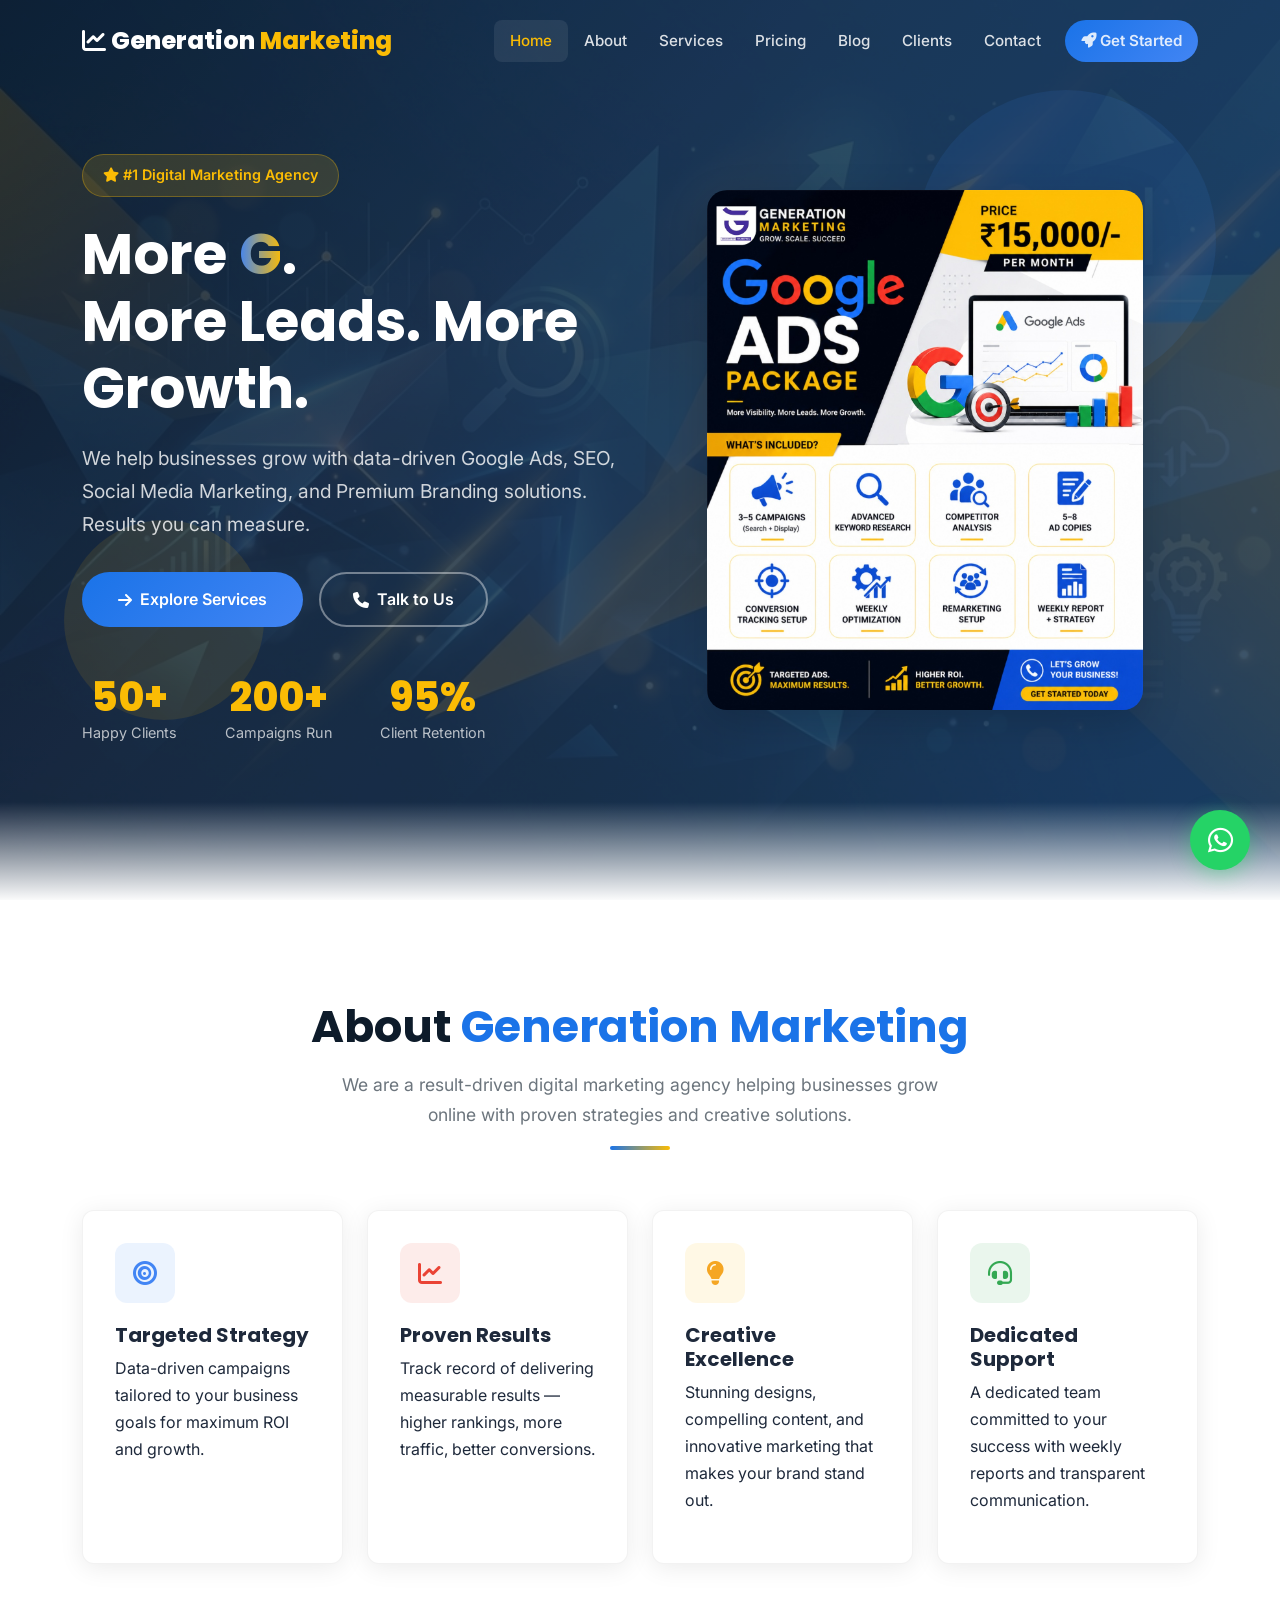
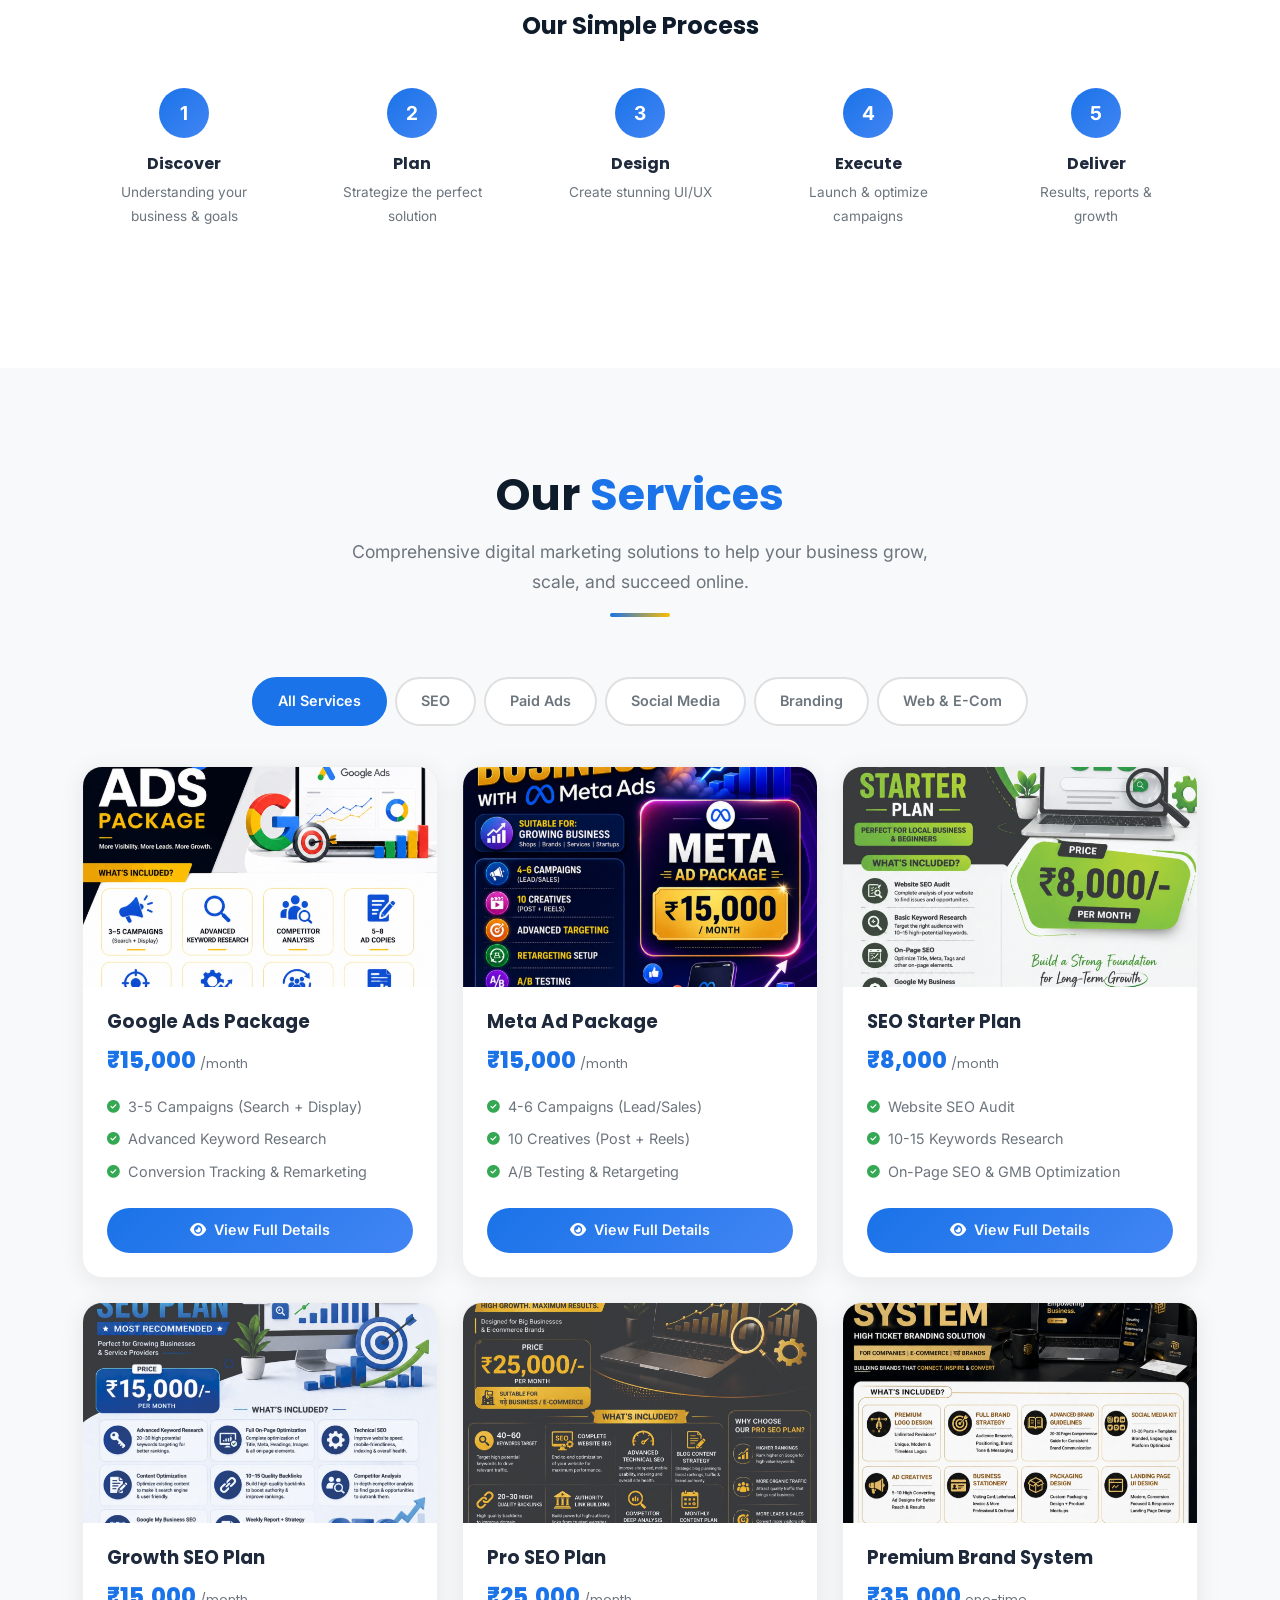
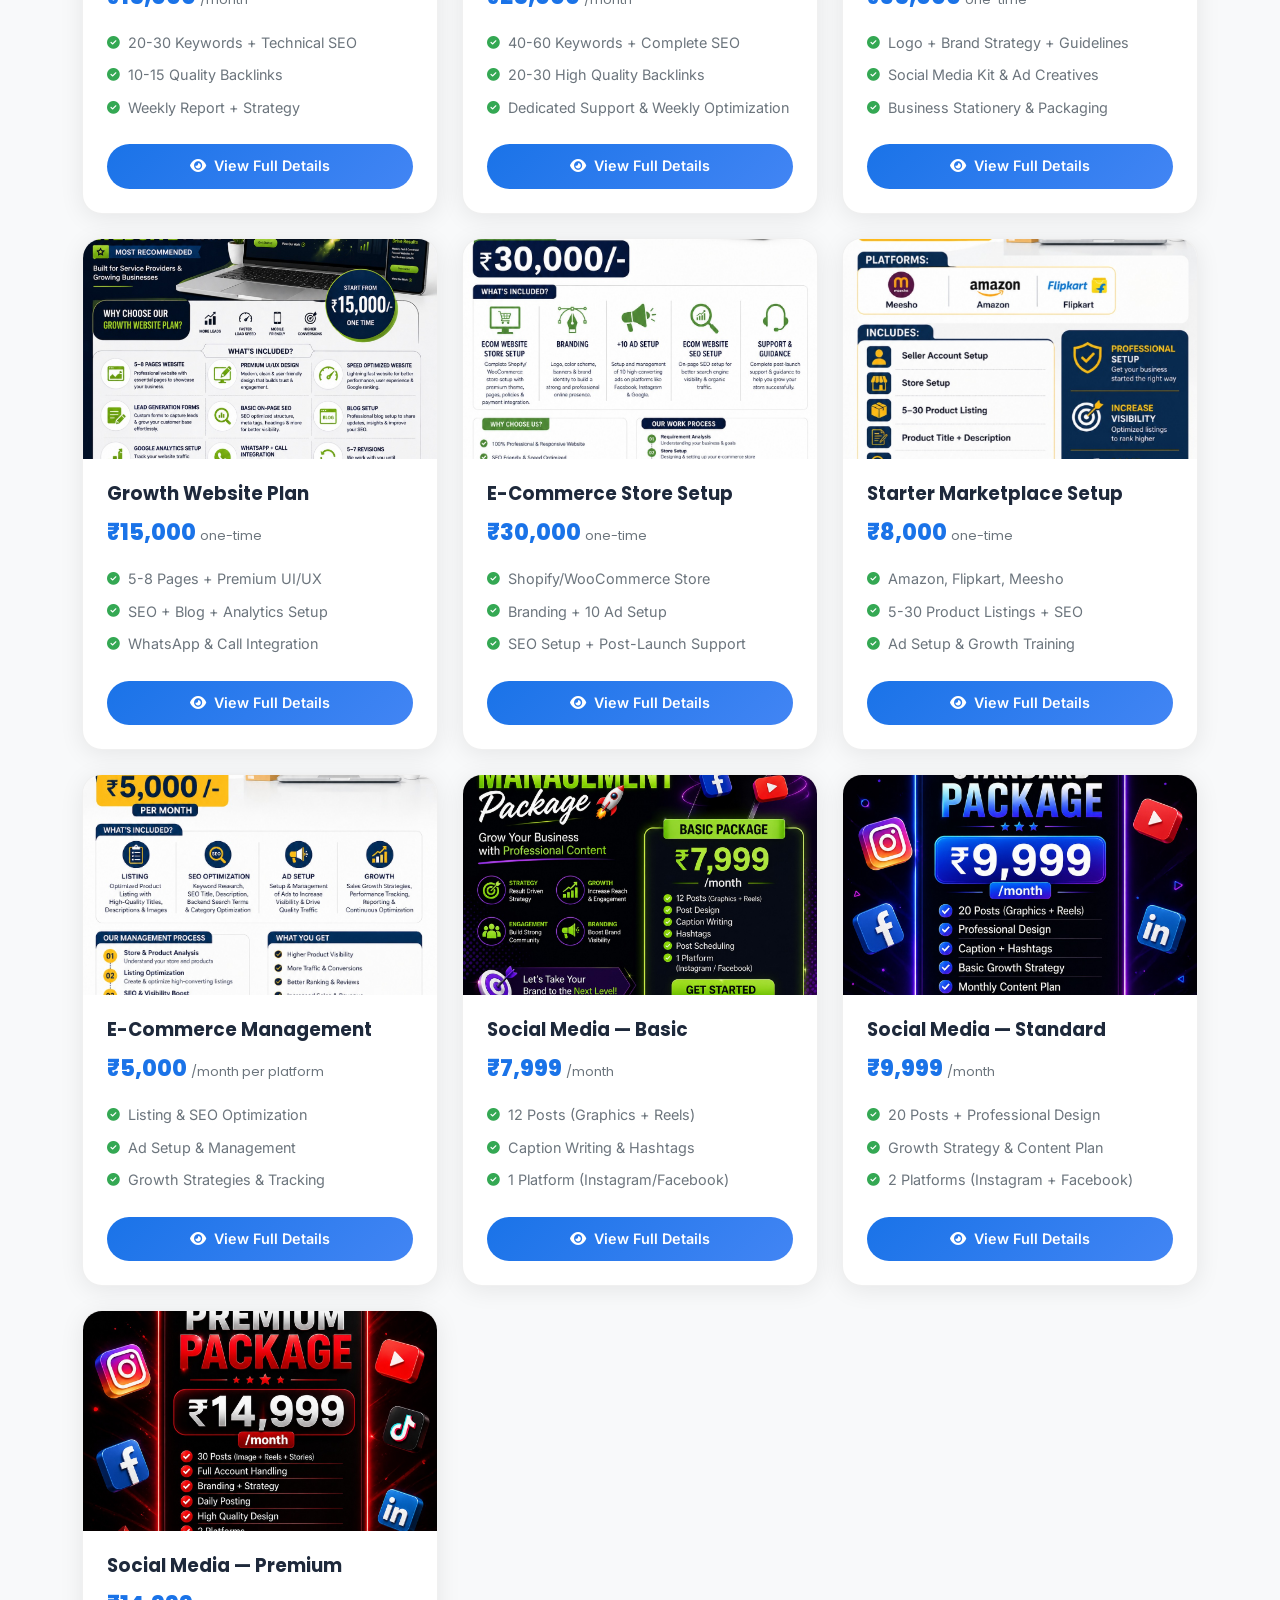
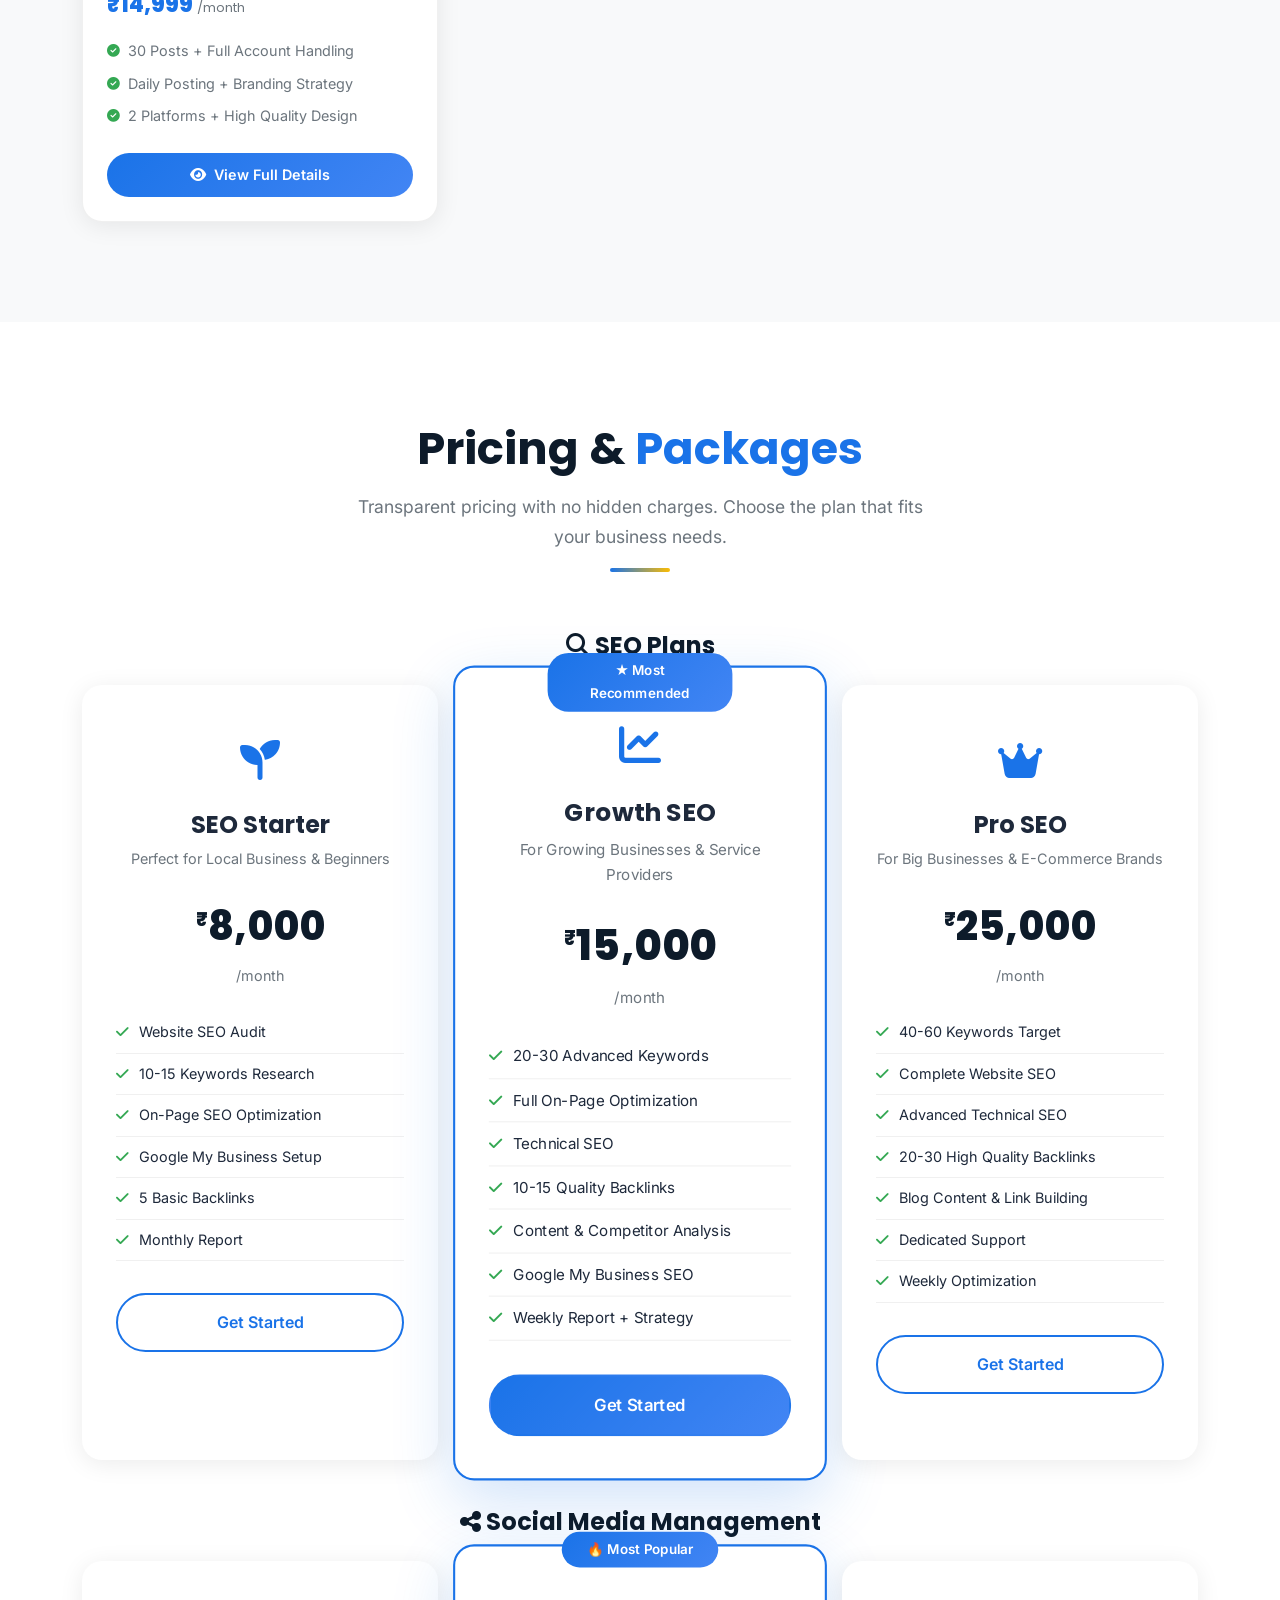
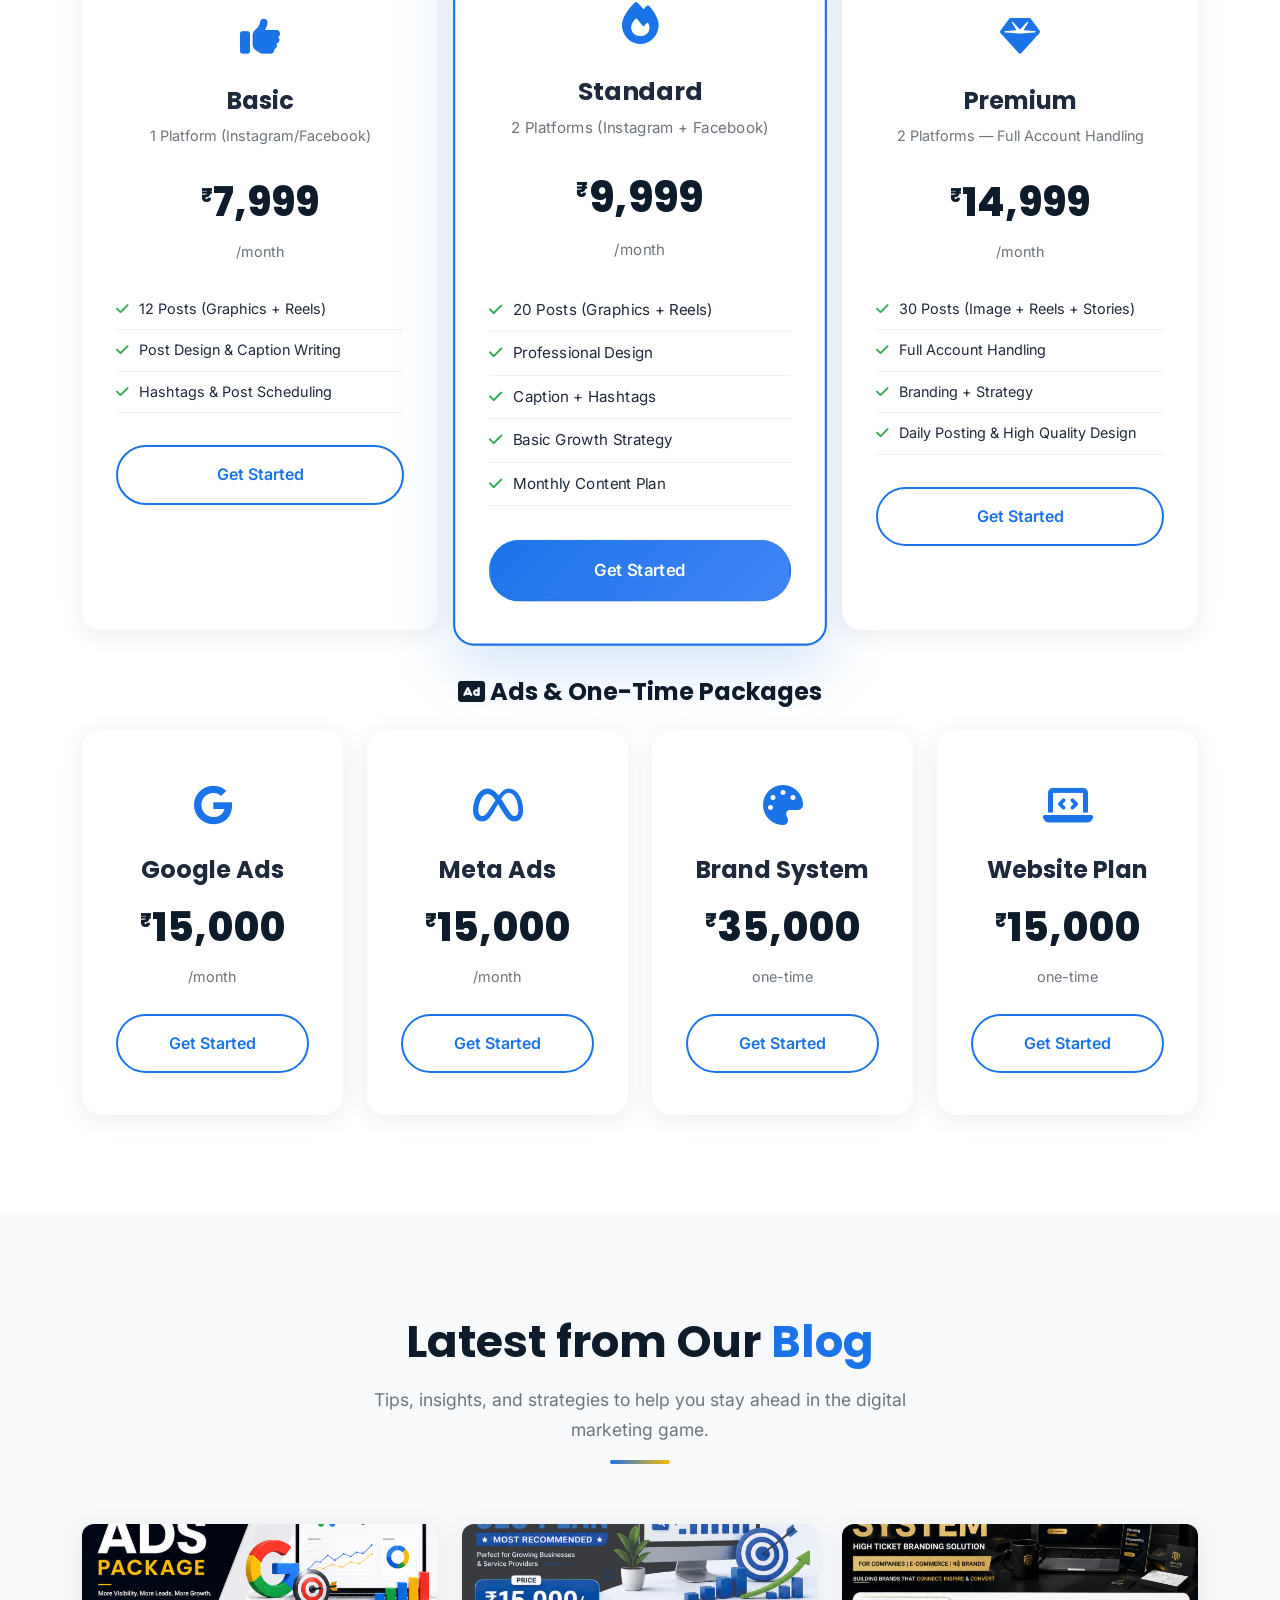
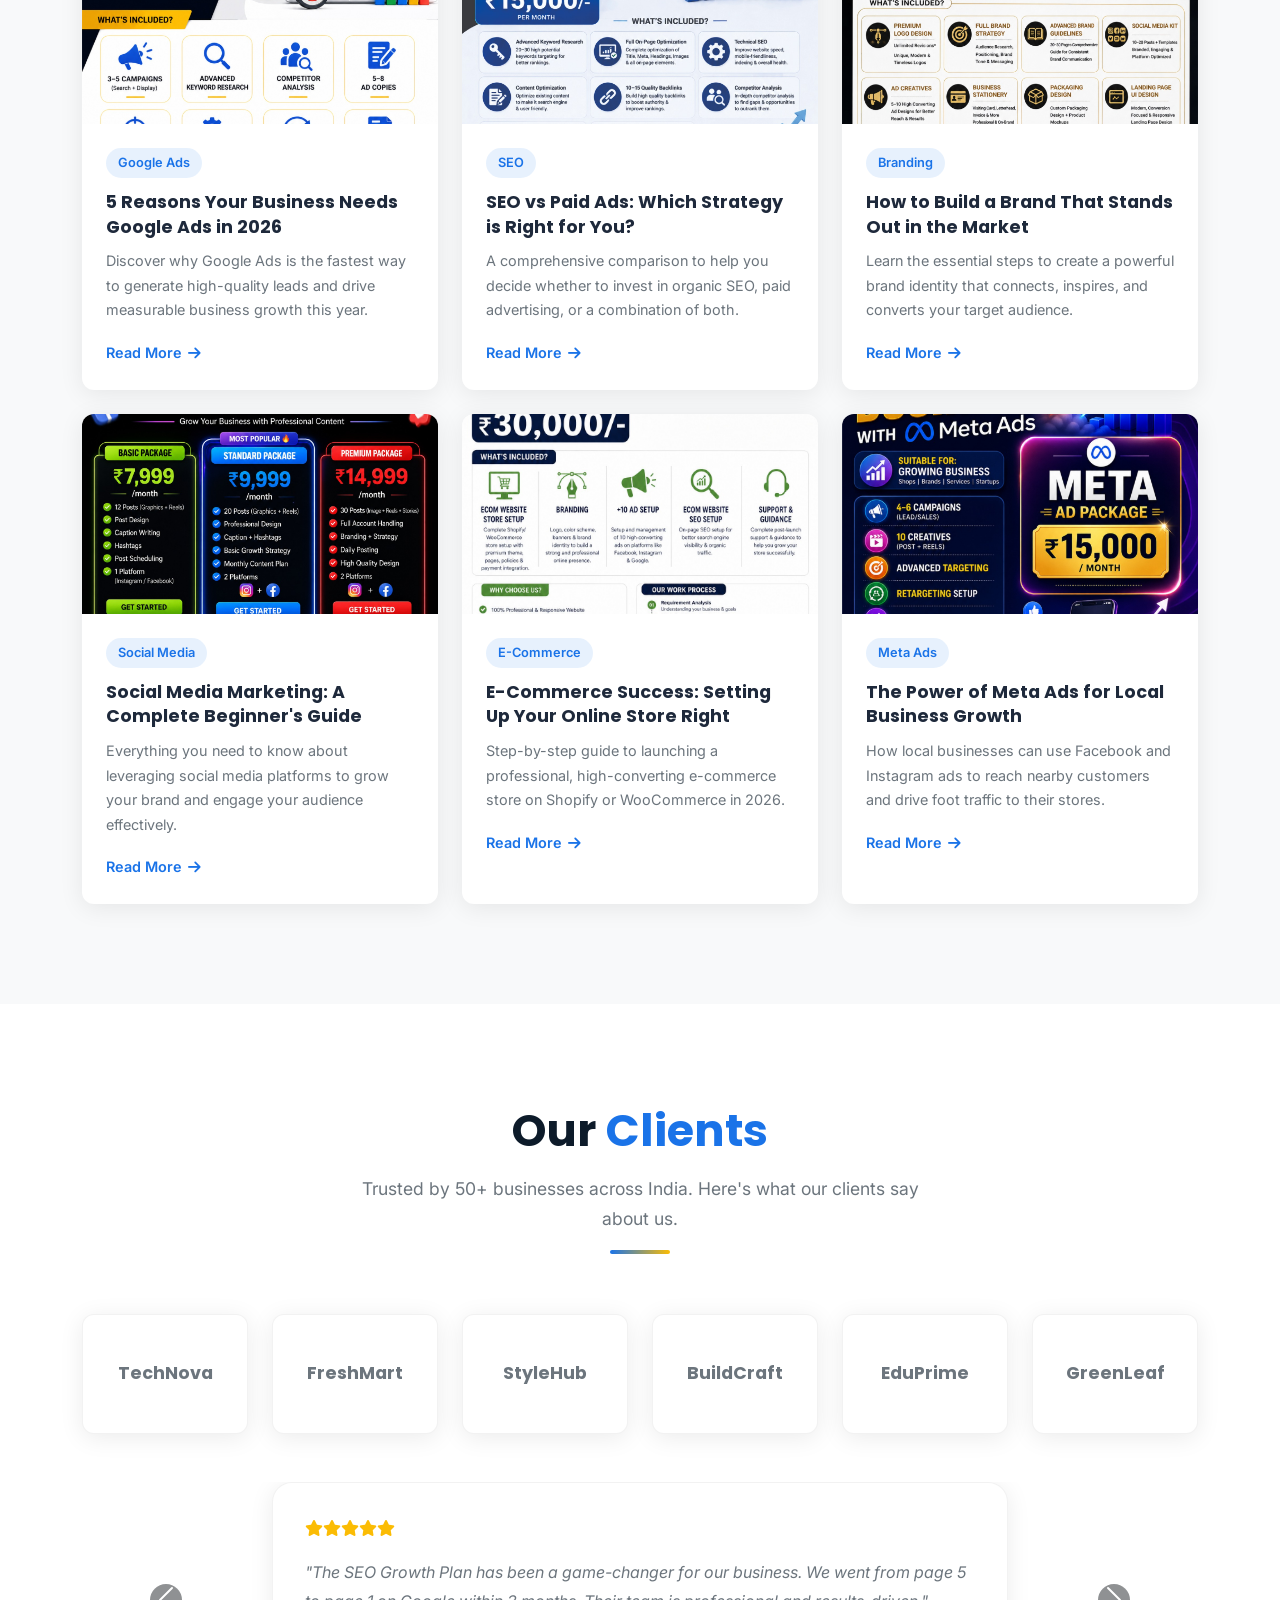
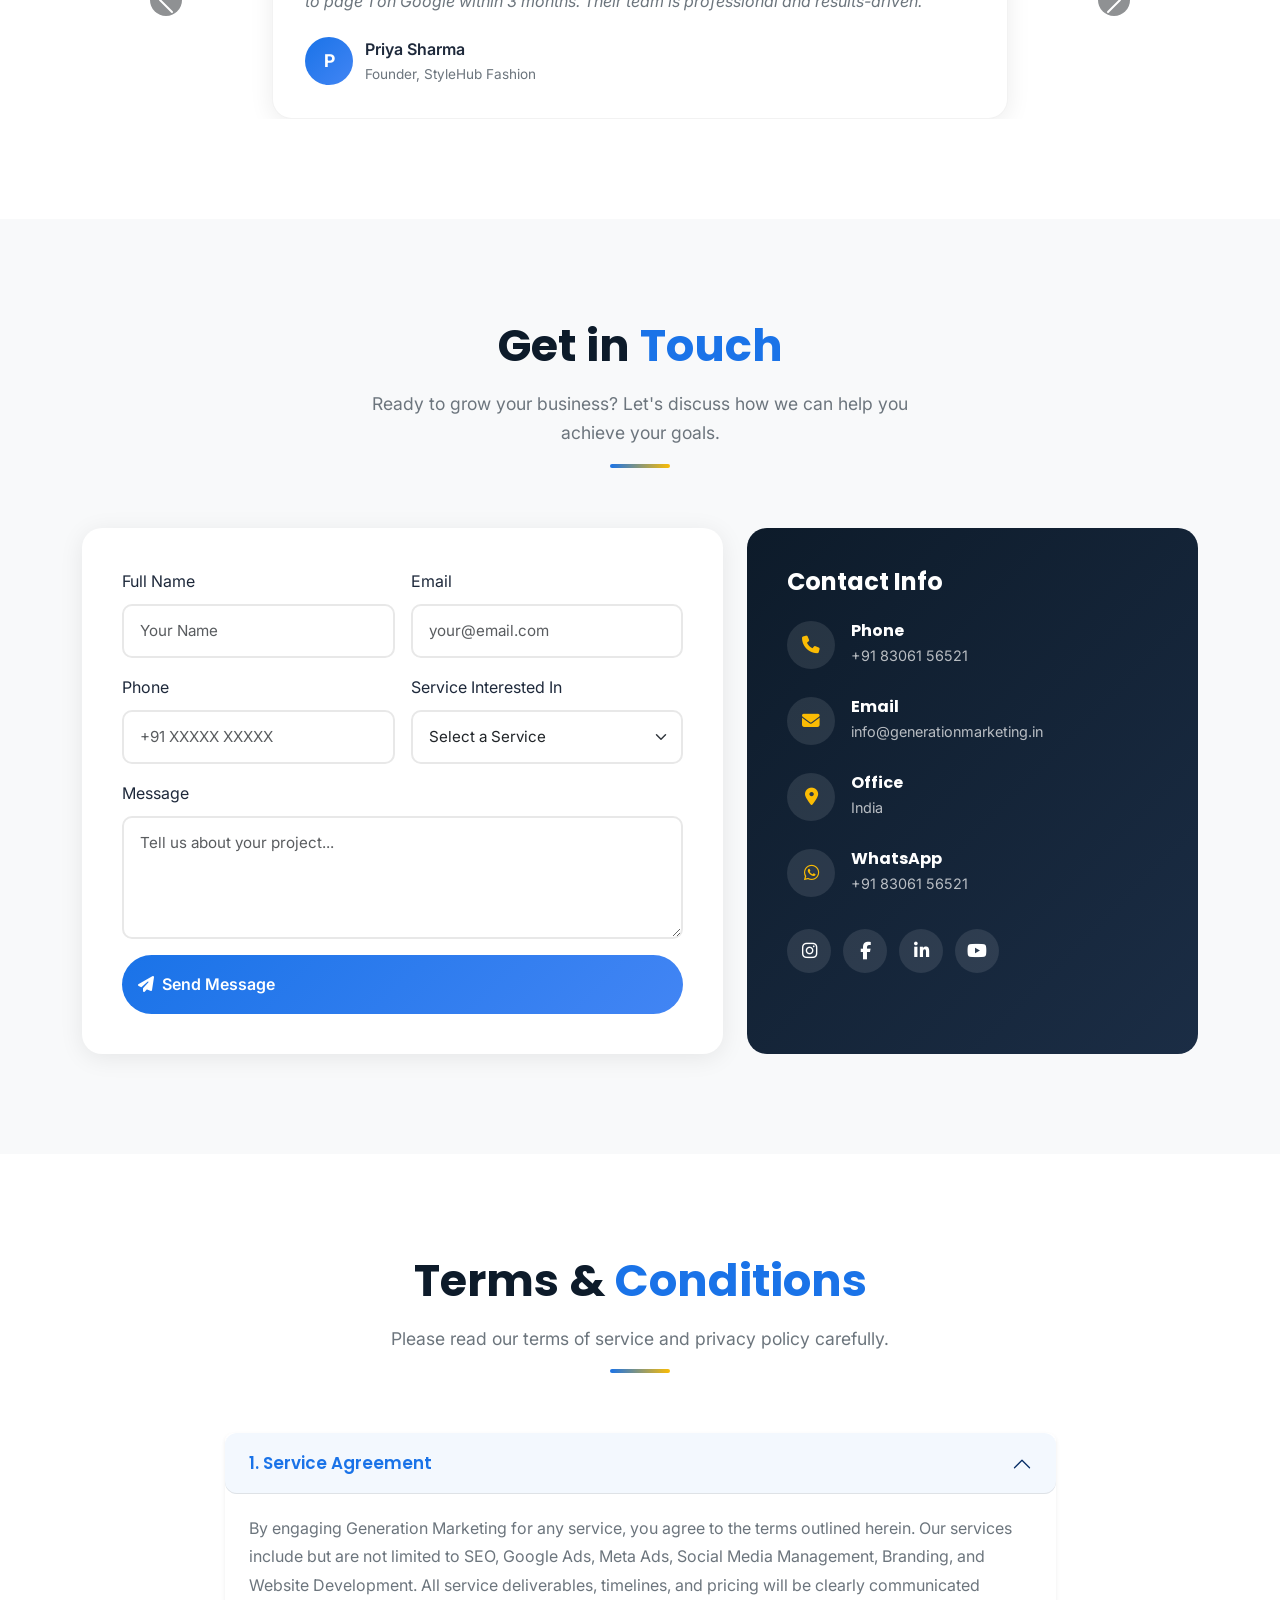
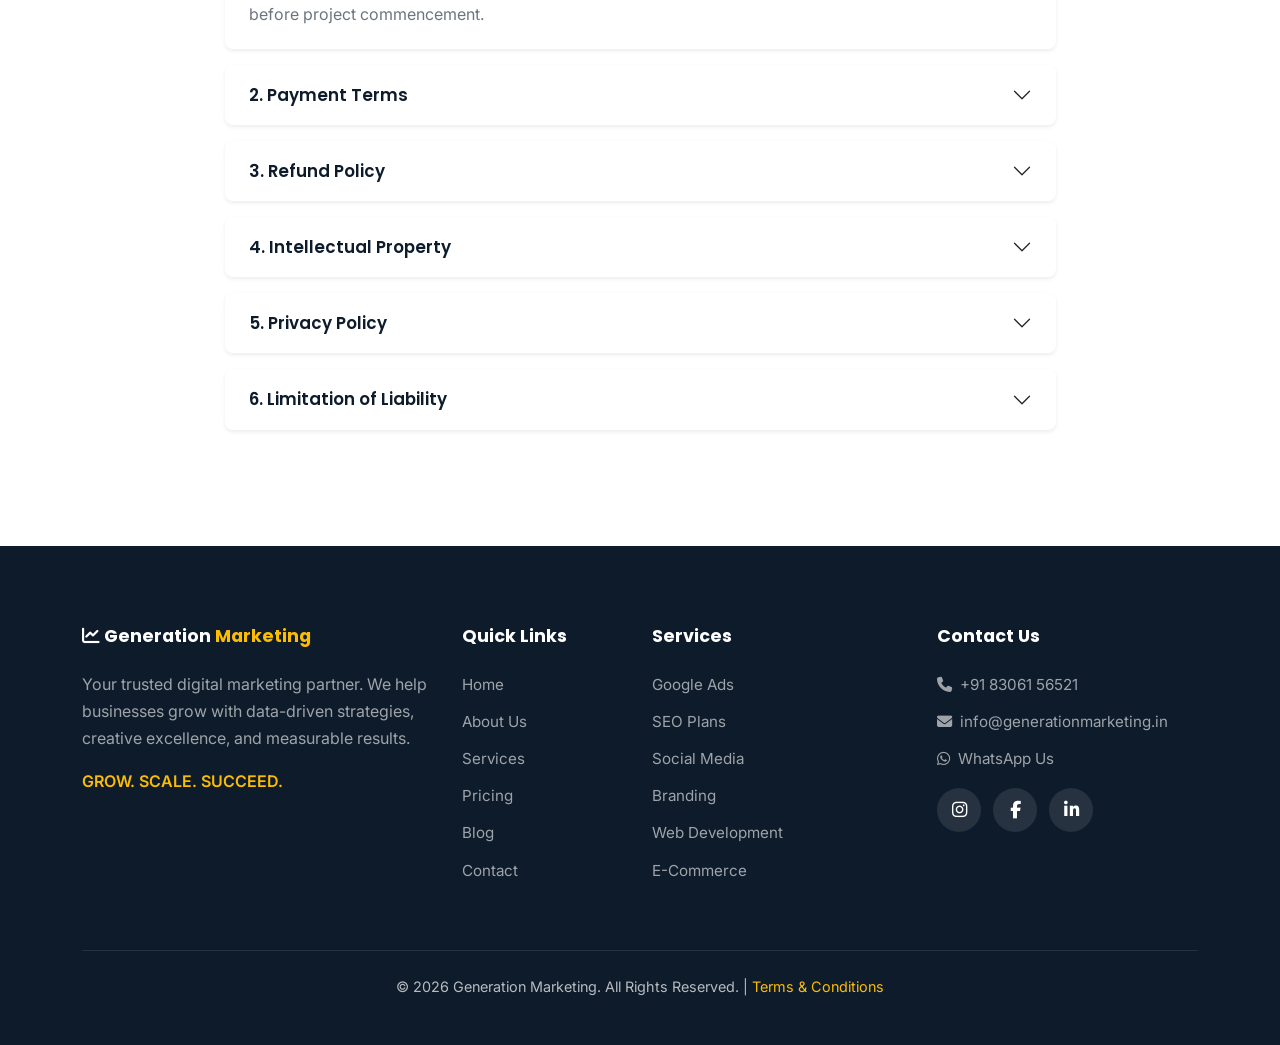
==== commit 1f20f633: "nice v1" ====
--- a/index.html
+++ b/index.html
@@ -1,409 +1,1049 @@
 <!DOCTYPE html>
 <html lang="en">
+
 <head>
-<meta charset="UTF-8">
-<meta name="viewport" content="width=device-width, initial-scale=1.0">
-<title>Generation Marketing | Grow. Scale. Succeed.</title>
-<meta name="description" content="Generation Marketing - Premium Digital Marketing Agency. Google Ads, SEO, Social Media, Branding & Web Development services to grow your business.">
-<link href="https://cdn.jsdelivr.net/npm/bootstrap@5.3.3/dist/css/bootstrap.min.css" rel="stylesheet">
-<link href="https://cdnjs.cloudflare.com/ajax/libs/font-awesome/6.5.1/css/all.min.css" rel="stylesheet">
-<link href="style.css" rel="stylesheet">
+    <meta charset="UTF-8">
+    <meta name="viewport" content="width=device-width, initial-scale=1.0">
+    <title>Generation Marketing | Grow. Scale. Succeed.</title>
+    <meta name="description"
+        content="Generation Marketing - Premium Digital Marketing Agency. Google Ads, SEO, Social Media, Branding & Web Development services to grow your business.">
+    <link href="https://cdn.jsdelivr.net/npm/bootstrap@5.3.3/dist/css/bootstrap.min.css" rel="stylesheet">
+    <link href="https://cdnjs.cloudflare.com/ajax/libs/font-awesome/6.5.1/css/all.min.css" rel="stylesheet">
+    <link href="style.css" rel="stylesheet">
 </head>
+
 <body>
 
-<!-- NAVBAR -->
-<nav class="navbar navbar-expand-lg navbar-custom" id="mainNav">
-<div class="container">
-<a class="navbar-brand" href="#home"><i class="fas fa-chart-line"></i> Generation <span>Marketing</span></a>
-<button class="navbar-toggler" type="button" data-bs-toggle="collapse" data-bs-target="#navMenu"><span class="navbar-toggler-icon"></span></button>
-<div class="collapse navbar-collapse" id="navMenu">
-<ul class="navbar-nav ms-auto align-items-center">
-<li class="nav-item"><a class="nav-link active" href="#home">Home</a></li>
-<li class="nav-item"><a class="nav-link" href="#about">About</a></li>
-<li class="nav-item"><a class="nav-link" href="#services">Services</a></li>
-<li class="nav-item"><a class="nav-link" href="#pricing">Pricing</a></li>
-<li class="nav-item"><a class="nav-link" href="#blog">Blog</a></li>
-<li class="nav-item"><a class="nav-link" href="#clients">Clients</a></li>
-<li class="nav-item"><a class="nav-link" href="#contact">Contact</a></li>
-<li class="nav-item ms-lg-2"><a class="nav-link nav-cta" href="#contact"><i class="fas fa-rocket"></i> Get Started</a></li>
-</ul>
-</div>
-</div>
-</nav>
-
-<!-- HERO -->
-<section class="hero" id="home">
-<div class="floating-shape shape-1"></div>
-<div class="floating-shape shape-2"></div>
-<div class="floating-shape shape-3"></div>
-<div class="container">
-<div class="row align-items-center">
-<div class="col-lg-6 hero-content">
-<div class="hero-badge"><i class="fas fa-star"></i> #1 Digital Marketing Agency</div>
-<h1>More <span class="highlight" id="typewriter">Visibility</span>.<br>More Leads. More Growth.</h1>
-<p>We help businesses grow with data-driven Google Ads, SEO, Social Media Marketing, and Premium Branding solutions. Results you can measure.</p>
-<div class="hero-btns">
-<a href="#services" class="btn-glow"><i class="fas fa-arrow-right"></i> Explore Services</a>
-<a href="#contact" class="btn-outline-hero"><i class="fas fa-phone"></i> Talk to Us</a>
-</div>
-<div class="hero-stats">
-<div class="hero-stat"><div class="stat-number"><span class="counter" data-target="50" data-suffix="+">0</span></div><div class="stat-label">Happy Clients</div></div>
-<div class="hero-stat"><div class="stat-number"><span class="counter" data-target="200" data-suffix="+">0</span></div><div class="stat-label">Campaigns Run</div></div>
-<div class="hero-stat"><div class="stat-number"><span class="counter" data-target="95" data-suffix="%">0</span></div><div class="stat-label">Client Retention</div></div>
-</div>
-</div>
-<div class="col-lg-6 hero-image d-none d-lg-block text-center">
-<img src="Main-color-theam-poster-for-this-website.jpeg" alt="Google Ads Package" style="max-height:520px; border-radius:20px;">
-</div>
-</div>
-</div>
-</section>
-
-<!-- ABOUT -->
-<section class="section-padding" id="about">
-<div class="container">
-<div class="section-header reveal">
-<h2>About <span style="color:var(--primary)">Generation Marketing</span></h2>
-<p class="subtitle">We are a result-driven digital marketing agency helping businesses grow online with proven strategies and creative solutions.</p>
-<div class="accent-line"></div>
-</div>
-<div class="row g-4 mb-5">
-<div class="col-md-6 col-lg-3 reveal"><div class="about-card"><div class="icon-box icon-blue"><i class="fas fa-bullseye"></i></div><h5>Targeted Strategy</h5><p>Data-driven campaigns tailored to your business goals for maximum ROI and growth.</p></div></div>
-<div class="col-md-6 col-lg-3 reveal"><div class="about-card"><div class="icon-box icon-red"><i class="fas fa-chart-line"></i></div><h5>Proven Results</h5><p>Track record of delivering measurable results — higher rankings, more traffic, better conversions.</p></div></div>
-<div class="col-md-6 col-lg-3 reveal"><div class="about-card"><div class="icon-box icon-yellow"><i class="fas fa-lightbulb"></i></div><h5>Creative Excellence</h5><p>Stunning designs, compelling content, and innovative marketing that makes your brand stand out.</p></div></div>
-<div class="col-md-6 col-lg-3 reveal"><div class="about-card"><div class="icon-box icon-green"><i class="fas fa-headset"></i></div><h5>Dedicated Support</h5><p>A dedicated team committed to your success with weekly reports and transparent communication.</p></div></div>
-</div>
-<div class="row mt-5">
-<div class="col-12"><h4 class="text-center mb-4 reveal" style="color:var(--navy)">Our Simple Process</h4></div>
-<div class="col-6 col-md reveal"><div class="process-step"><div class="step-num">1</div><h5>Discover</h5><p>Understanding your business & goals</p></div></div>
-<div class="col-6 col-md reveal"><div class="process-step"><div class="step-num">2</div><h5>Plan</h5><p>Strategize the perfect solution</p></div></div>
-<div class="col-6 col-md reveal"><div class="process-step"><div class="step-num">3</div><h5>Design</h5><p>Create stunning UI/UX</p></div></div>
-<div class="col-6 col-md reveal"><div class="process-step"><div class="step-num">4</div><h5>Execute</h5><p>Launch & optimize campaigns</p></div></div>
-<div class="col-6 col-md reveal"><div class="process-step"><div class="step-num">5</div><h5>Deliver</h5><p>Results, reports & growth</p></div></div>
-</div>
-</div>
-</section>
-
-<!-- SERVICES -->
-<section class="section-padding section-light" id="services">
-<div class="container">
-<div class="section-header reveal">
-<h2>Our <span style="color:var(--primary)">Services</span></h2>
-<p class="subtitle">Comprehensive digital marketing solutions to help your business grow, scale, and succeed online.</p>
-<div class="accent-line"></div>
-</div>
-<div class="service-tabs reveal">
-<button class="service-tab active" data-filter="all">All Services</button>
-<button class="service-tab" data-filter="seo">SEO</button>
-<button class="service-tab" data-filter="ads">Paid Ads</button>
-<button class="service-tab" data-filter="smm">Social Media</button>
-<button class="service-tab" data-filter="brand">Branding</button>
-<button class="service-tab" data-filter="web">Web & E-Com</button>
-</div>
-<div class="row g-4">
-
-<div class="col-md-6 col-lg-4 service-item" data-category="ads">
-<div class="service-card position-relative"><span class="card-badge">⭐ Main Service</span>
-<div class="card-img-wrapper"><img src="Services-posters/google-ads-package.jpeg" alt="Google Ads Package"></div>
-<div class="card-body"><h4>Google Ads Package</h4><div class="price-tag">₹15,000 <span class="period">/month</span></div>
-<ul class="features-mini"><li><i class="fas fa-check-circle"></i>3-5 Campaigns (Search + Display)</li><li><i class="fas fa-check-circle"></i>Advanced Keyword Research</li><li><i class="fas fa-check-circle"></i>Conversion Tracking & Remarketing</li></ul>
-<button class="btn-service" data-bs-toggle="modal" data-bs-target="#posterModal" data-poster="Services-posters/google-ads-package.jpeg" data-title="Google Ads Package"><i class="fas fa-eye"></i> View Full Details</button></div></div></div>
-
-<div class="col-md-6 col-lg-4 service-item" data-category="ads">
-<div class="service-card position-relative">
-<div class="card-img-wrapper"><img src="Services-posters/meta-ad-package.jpeg" alt="Meta Ad Package"></div>
-<div class="card-body"><h4>Meta Ad Package</h4><div class="price-tag">₹15,000 <span class="period">/month</span></div>
-<ul class="features-mini"><li><i class="fas fa-check-circle"></i>4-6 Campaigns (Lead/Sales)</li><li><i class="fas fa-check-circle"></i>10 Creatives (Post + Reels)</li><li><i class="fas fa-check-circle"></i>A/B Testing & Retargeting</li></ul>
-<button class="btn-service" data-bs-toggle="modal" data-bs-target="#posterModal" data-poster="Services-posters/meta-ad-package.jpeg" data-title="Meta Ad Package"><i class="fas fa-eye"></i> View Full Details</button></div></div></div>
-
-<div class="col-md-6 col-lg-4 service-item" data-category="seo">
-<div class="service-card position-relative">
-<div class="card-img-wrapper"><img src="Services-posters/seo-starter-plan.jpeg" alt="SEO Starter Plan"></div>
-<div class="card-body"><h4>SEO Starter Plan</h4><div class="price-tag">₹8,000 <span class="period">/month</span></div>
-<ul class="features-mini"><li><i class="fas fa-check-circle"></i>Website SEO Audit</li><li><i class="fas fa-check-circle"></i>10-15 Keywords Research</li><li><i class="fas fa-check-circle"></i>On-Page SEO & GMB Optimization</li></ul>
-<button class="btn-service" data-bs-toggle="modal" data-bs-target="#posterModal" data-poster="Services-posters/seo-starter-plan.jpeg" data-title="SEO Starter Plan"><i class="fas fa-eye"></i> View Full Details</button></div></div></div>
-
-<div class="col-md-6 col-lg-4 service-item" data-category="seo">
-<div class="service-card position-relative"><span class="card-badge" style="background:var(--green)">★ Recommended</span>
-<div class="card-img-wrapper"><img src="Services-posters/growth-seo-plan.jpeg" alt="Growth SEO Plan"></div>
-<div class="card-body"><h4>Growth SEO Plan</h4><div class="price-tag">₹15,000 <span class="period">/month</span></div>
-<ul class="features-mini"><li><i class="fas fa-check-circle"></i>20-30 Keywords + Technical SEO</li><li><i class="fas fa-check-circle"></i>10-15 Quality Backlinks</li><li><i class="fas fa-check-circle"></i>Weekly Report + Strategy</li></ul>
-<button class="btn-service" data-bs-toggle="modal" data-bs-target="#posterModal" data-poster="Services-posters/growth-seo-plan.jpeg" data-title="Growth SEO Plan"><i class="fas fa-eye"></i> View Full Details</button></div></div></div>
-
-<div class="col-md-6 col-lg-4 service-item" data-category="seo">
-<div class="service-card position-relative">
-<div class="card-img-wrapper"><img src="Services-posters/pro-seo-plan.jpeg" alt="Pro SEO Plan"></div>
-<div class="card-body"><h4>Pro SEO Plan</h4><div class="price-tag">₹25,000 <span class="period">/month</span></div>
-<ul class="features-mini"><li><i class="fas fa-check-circle"></i>40-60 Keywords + Complete SEO</li><li><i class="fas fa-check-circle"></i>20-30 High Quality Backlinks</li><li><i class="fas fa-check-circle"></i>Dedicated Support & Weekly Optimization</li></ul>
-<button class="btn-service" data-bs-toggle="modal" data-bs-target="#posterModal" data-poster="Services-posters/pro-seo-plan.jpeg" data-title="Pro SEO Plan"><i class="fas fa-eye"></i> View Full Details</button></div></div></div>
-
-<div class="col-md-6 col-lg-4 service-item" data-category="brand">
-<div class="service-card position-relative"><span class="card-badge" style="background:var(--gold)">Premium</span>
-<div class="card-img-wrapper"><img src="Services-posters/premium-brand-system.jpeg" alt="Premium Brand System"></div>
-<div class="card-body"><h4>Premium Brand System</h4><div class="price-tag">₹35,000 <span class="period">one-time</span></div>
-<ul class="features-mini"><li><i class="fas fa-check-circle"></i>Logo + Brand Strategy + Guidelines</li><li><i class="fas fa-check-circle"></i>Social Media Kit & Ad Creatives</li><li><i class="fas fa-check-circle"></i>Business Stationery & Packaging</li></ul>
-<button class="btn-service" data-bs-toggle="modal" data-bs-target="#posterModal" data-poster="Services-posters/premium-brand-system.jpeg" data-title="Premium Brand System"><i class="fas fa-eye"></i> View Full Details</button></div></div></div>
-
-<div class="col-md-6 col-lg-4 service-item" data-category="web">
-<div class="service-card position-relative"><span class="card-badge" style="background:var(--green)">★ Recommended</span>
-<div class="card-img-wrapper"><img src="Services-posters/growth-website-plan.jpeg" alt="Growth Website Plan"></div>
-<div class="card-body"><h4>Growth Website Plan</h4><div class="price-tag">₹15,000 <span class="period">one-time</span></div>
-<ul class="features-mini"><li><i class="fas fa-check-circle"></i>5-8 Pages + Premium UI/UX</li><li><i class="fas fa-check-circle"></i>SEO + Blog + Analytics Setup</li><li><i class="fas fa-check-circle"></i>WhatsApp & Call Integration</li></ul>
-<button class="btn-service" data-bs-toggle="modal" data-bs-target="#posterModal" data-poster="Services-posters/growth-website-plan.jpeg" data-title="Growth Website Plan"><i class="fas fa-eye"></i> View Full Details</button></div></div></div>
-
-<div class="col-md-6 col-lg-4 service-item" data-category="web">
-<div class="service-card position-relative">
-<div class="card-img-wrapper"><img src="Services-posters/ecommerce-website-setup.jpeg" alt="E-Commerce Website Setup"></div>
-<div class="card-body"><h4>E-Commerce Store Setup</h4><div class="price-tag">₹30,000 <span class="period">one-time</span></div>
-<ul class="features-mini"><li><i class="fas fa-check-circle"></i>Shopify/WooCommerce Store</li><li><i class="fas fa-check-circle"></i>Branding + 10 Ad Setup</li><li><i class="fas fa-check-circle"></i>SEO Setup + Post-Launch Support</li></ul>
-<button class="btn-service" data-bs-toggle="modal" data-bs-target="#posterModal" data-poster="Services-posters/ecommerce-website-setup.jpeg" data-title="E-Commerce Website Setup"><i class="fas fa-eye"></i> View Full Details</button></div></div></div>
-
-<div class="col-md-6 col-lg-4 service-item" data-category="web">
-<div class="service-card position-relative">
-<div class="card-img-wrapper"><img src="Services-posters/starter-marketplace-setup.jpeg" alt="Marketplace Setup"></div>
-<div class="card-body"><h4>Starter Marketplace Setup</h4><div class="price-tag">₹8,000 <span class="period">one-time</span></div>
-<ul class="features-mini"><li><i class="fas fa-check-circle"></i>Amazon, Flipkart, Meesho</li><li><i class="fas fa-check-circle"></i>5-30 Product Listings + SEO</li><li><i class="fas fa-check-circle"></i>Ad Setup & Growth Training</li></ul>
-<button class="btn-service" data-bs-toggle="modal" data-bs-target="#posterModal" data-poster="Services-posters/starter-marketplace-setup.jpeg" data-title="Starter Marketplace Setup"><i class="fas fa-eye"></i> View Full Details</button></div></div></div>
-
-<div class="col-md-6 col-lg-4 service-item" data-category="web">
-<div class="service-card position-relative">
-<div class="card-img-wrapper"><img src="Services-posters/ecommerce-management-plan.jpeg" alt="E-Commerce Management"></div>
-<div class="card-body"><h4>E-Commerce Management</h4><div class="price-tag">₹5,000 <span class="period">/month per platform</span></div>
-<ul class="features-mini"><li><i class="fas fa-check-circle"></i>Listing & SEO Optimization</li><li><i class="fas fa-check-circle"></i>Ad Setup & Management</li><li><i class="fas fa-check-circle"></i>Growth Strategies & Tracking</li></ul>
-<button class="btn-service" data-bs-toggle="modal" data-bs-target="#posterModal" data-poster="Services-posters/ecommerce-management-plan.jpeg" data-title="E-Commerce Management Plan"><i class="fas fa-eye"></i> View Full Details</button></div></div></div>
-
-<div class="col-md-6 col-lg-4 service-item" data-category="smm">
-<div class="service-card position-relative">
-<div class="card-img-wrapper"><img src="Services-posters/smm-basic-package.jpeg" alt="SMM Basic"></div>
-<div class="card-body"><h4>Social Media — Basic</h4><div class="price-tag">₹7,999 <span class="period">/month</span></div>
-<ul class="features-mini"><li><i class="fas fa-check-circle"></i>12 Posts (Graphics + Reels)</li><li><i class="fas fa-check-circle"></i>Caption Writing & Hashtags</li><li><i class="fas fa-check-circle"></i>1 Platform (Instagram/Facebook)</li></ul>
-<button class="btn-service" data-bs-toggle="modal" data-bs-target="#posterModal" data-poster="Services-posters/smm-basic-package.jpeg" data-title="Social Media Basic Package"><i class="fas fa-eye"></i> View Full Details</button></div></div></div>
-
-<div class="col-md-6 col-lg-4 service-item" data-category="smm">
-<div class="service-card position-relative"><span class="card-badge" style="background:var(--primary)">🔥 Popular</span>
-<div class="card-img-wrapper"><img src="Services-posters/smm-standard-package.jpeg" alt="SMM Standard"></div>
-<div class="card-body"><h4>Social Media — Standard</h4><div class="price-tag">₹9,999 <span class="period">/month</span></div>
-<ul class="features-mini"><li><i class="fas fa-check-circle"></i>20 Posts + Professional Design</li><li><i class="fas fa-check-circle"></i>Growth Strategy & Content Plan</li><li><i class="fas fa-check-circle"></i>2 Platforms (Instagram + Facebook)</li></ul>
-<button class="btn-service" data-bs-toggle="modal" data-bs-target="#posterModal" data-poster="Services-posters/smm-standard-package.jpeg" data-title="Social Media Standard Package"><i class="fas fa-eye"></i> View Full Details</button></div></div></div>
-
-<div class="col-md-6 col-lg-4 service-item" data-category="smm">
-<div class="service-card position-relative"><span class="card-badge" style="background:var(--red)">👑 Premium</span>
-<div class="card-img-wrapper"><img src="Services-posters/smm-premium-package.jpeg" alt="SMM Premium"></div>
-<div class="card-body"><h4>Social Media — Premium</h4><div class="price-tag">₹14,999 <span class="period">/month</span></div>
-<ul class="features-mini"><li><i class="fas fa-check-circle"></i>30 Posts + Full Account Handling</li><li><i class="fas fa-check-circle"></i>Daily Posting + Branding Strategy</li><li><i class="fas fa-check-circle"></i>2 Platforms + High Quality Design</li></ul>
-<button class="btn-service" data-bs-toggle="modal" data-bs-target="#posterModal" data-poster="Services-posters/smm-premium-package.jpeg" data-title="Social Media Premium Package"><i class="fas fa-eye"></i> View Full Details</button></div></div></div>
-
-</div></div></section>
-
-<!-- PRICING -->
-<section class="section-padding" id="pricing">
-<div class="container">
-<div class="section-header reveal"><h2>Pricing & <span style="color:var(--primary)">Packages</span></h2>
-<p class="subtitle">Transparent pricing with no hidden charges. Choose the plan that fits your business needs.</p><div class="accent-line"></div></div>
-
-<h4 class="text-center mb-4 reveal" style="color:var(--navy)"><i class="fas fa-search"></i> SEO Plans</h4>
-<div class="row g-4 mb-5">
-<div class="col-md-4 reveal"><div class="pricing-card">
-<div class="plan-icon"><i class="fas fa-seedling"></i></div><h4>SEO Starter</h4>
-<p class="plan-desc">Perfect for Local Business & Beginners</p>
-<div class="price"><span class="currency">₹</span>8,000</div><div class="billing">/month</div>
-<ul class="features-list"><li><i class="fas fa-check"></i>Website SEO Audit</li><li><i class="fas fa-check"></i>10-15 Keywords Research</li><li><i class="fas fa-check"></i>On-Page SEO Optimization</li><li><i class="fas fa-check"></i>Google My Business Setup</li><li><i class="fas fa-check"></i>5 Basic Backlinks</li><li><i class="fas fa-check"></i>Monthly Report</li></ul>
-<button class="btn-pricing" onclick="location.href='#contact'">Get Started</button>
-</div></div>
-<div class="col-md-4 reveal"><div class="pricing-card featured">
-<div class="popular-badge">★ Most Recommended</div>
-<div class="plan-icon"><i class="fas fa-chart-line"></i></div><h4>Growth SEO</h4>
-<p class="plan-desc">For Growing Businesses & Service Providers</p>
-<div class="price"><span class="currency">₹</span>15,000</div><div class="billing">/month</div>
-<ul class="features-list"><li><i class="fas fa-check"></i>20-30 Advanced Keywords</li><li><i class="fas fa-check"></i>Full On-Page Optimization</li><li><i class="fas fa-check"></i>Technical SEO</li><li><i class="fas fa-check"></i>10-15 Quality Backlinks</li><li><i class="fas fa-check"></i>Content & Competitor Analysis</li><li><i class="fas fa-check"></i>Google My Business SEO</li><li><i class="fas fa-check"></i>Weekly Report + Strategy</li></ul>
-<button class="btn-pricing" onclick="location.href='#contact'">Get Started</button>
-</div></div>
-<div class="col-md-4 reveal"><div class="pricing-card">
-<div class="plan-icon"><i class="fas fa-crown"></i></div><h4>Pro SEO</h4>
-<p class="plan-desc">For Big Businesses & E-Commerce Brands</p>
-<div class="price"><span class="currency">₹</span>25,000</div><div class="billing">/month</div>
-<ul class="features-list"><li><i class="fas fa-check"></i>40-60 Keywords Target</li><li><i class="fas fa-check"></i>Complete Website SEO</li><li><i class="fas fa-check"></i>Advanced Technical SEO</li><li><i class="fas fa-check"></i>20-30 High Quality Backlinks</li><li><i class="fas fa-check"></i>Blog Content & Link Building</li><li><i class="fas fa-check"></i>Dedicated Support</li><li><i class="fas fa-check"></i>Weekly Optimization</li></ul>
-<button class="btn-pricing" onclick="location.href='#contact'">Get Started</button>
-</div></div>
-</div>
-
-<h4 class="text-center mb-4 reveal" style="color:var(--navy)"><i class="fas fa-share-alt"></i> Social Media Management</h4>
-<div class="row g-4 mb-5">
-<div class="col-md-4 reveal"><div class="pricing-card">
-<div class="plan-icon"><i class="fas fa-thumbs-up"></i></div><h4>Basic</h4>
-<p class="plan-desc">1 Platform (Instagram/Facebook)</p>
-<div class="price"><span class="currency">₹</span>7,999</div><div class="billing">/month</div>
-<ul class="features-list"><li><i class="fas fa-check"></i>12 Posts (Graphics + Reels)</li><li><i class="fas fa-check"></i>Post Design & Caption Writing</li><li><i class="fas fa-check"></i>Hashtags & Post Scheduling</li></ul>
-<button class="btn-pricing" onclick="location.href='#contact'">Get Started</button>
-</div></div>
-<div class="col-md-4 reveal"><div class="pricing-card featured">
-<div class="popular-badge">🔥 Most Popular</div>
-<div class="plan-icon"><i class="fas fa-fire"></i></div><h4>Standard</h4>
-<p class="plan-desc">2 Platforms (Instagram + Facebook)</p>
-<div class="price"><span class="currency">₹</span>9,999</div><div class="billing">/month</div>
-<ul class="features-list"><li><i class="fas fa-check"></i>20 Posts (Graphics + Reels)</li><li><i class="fas fa-check"></i>Professional Design</li><li><i class="fas fa-check"></i>Caption + Hashtags</li><li><i class="fas fa-check"></i>Basic Growth Strategy</li><li><i class="fas fa-check"></i>Monthly Content Plan</li></ul>
-<button class="btn-pricing" onclick="location.href='#contact'">Get Started</button>
-</div></div>
-<div class="col-md-4 reveal"><div class="pricing-card">
-<div class="plan-icon"><i class="fas fa-gem"></i></div><h4>Premium</h4>
-<p class="plan-desc">2 Platforms — Full Account Handling</p>
-<div class="price"><span class="currency">₹</span>14,999</div><div class="billing">/month</div>
-<ul class="features-list"><li><i class="fas fa-check"></i>30 Posts (Image + Reels + Stories)</li><li><i class="fas fa-check"></i>Full Account Handling</li><li><i class="fas fa-check"></i>Branding + Strategy</li><li><i class="fas fa-check"></i>Daily Posting & High Quality Design</li></ul>
-<button class="btn-pricing" onclick="location.href='#contact'">Get Started</button>
-</div></div>
-</div>
-
-<h4 class="text-center mb-4 reveal" style="color:var(--navy)"><i class="fas fa-ad"></i> Ads & One-Time Packages</h4>
-<div class="row g-4 justify-content-center">
-<div class="col-md-6 col-lg-3 reveal"><div class="pricing-card"><div class="plan-icon"><i class="fab fa-google"></i></div><h4>Google Ads</h4><div class="price"><span class="currency">₹</span>15,000</div><div class="billing">/month</div><button class="btn-pricing" onclick="location.href='#contact'">Get Started</button></div></div>
-<div class="col-md-6 col-lg-3 reveal"><div class="pricing-card"><div class="plan-icon"><i class="fab fa-meta"></i></div><h4>Meta Ads</h4><div class="price"><span class="currency">₹</span>15,000</div><div class="billing">/month</div><button class="btn-pricing" onclick="location.href='#contact'">Get Started</button></div></div>
-<div class="col-md-6 col-lg-3 reveal"><div class="pricing-card"><div class="plan-icon"><i class="fas fa-palette"></i></div><h4>Brand System</h4><div class="price"><span class="currency">₹</span>35,000</div><div class="billing">one-time</div><button class="btn-pricing" onclick="location.href='#contact'">Get Started</button></div></div>
-<div class="col-md-6 col-lg-3 reveal"><div class="pricing-card"><div class="plan-icon"><i class="fas fa-laptop-code"></i></div><h4>Website Plan</h4><div class="price"><span class="currency">₹</span>15,000</div><div class="billing">one-time</div><button class="btn-pricing" onclick="location.href='#contact'">Get Started</button></div></div>
-</div>
-</div></section>
-
-<!-- BLOG -->
-<section class="section-padding section-light" id="blog">
-<div class="container">
-<div class="section-header reveal"><h2>Latest from Our <span style="color:var(--primary)">Blog</span></h2>
-<p class="subtitle">Tips, insights, and strategies to help you stay ahead in the digital marketing game.</p><div class="accent-line"></div></div>
-<div class="row g-4">
-<div class="col-md-6 col-lg-4 reveal"><div class="blog-card"><div class="blog-img"><img src="Services-posters/google-ads-package.jpeg" alt="Blog"></div><div class="blog-body"><span class="blog-tag">Google Ads</span><h5>5 Reasons Your Business Needs Google Ads in 2026</h5><p>Discover why Google Ads is the fastest way to generate high-quality leads and drive measurable business growth this year.</p><a href="#" class="read-more">Read More <i class="fas fa-arrow-right"></i></a></div></div></div>
-<div class="col-md-6 col-lg-4 reveal"><div class="blog-card"><div class="blog-img"><img src="Services-posters/growth-seo-plan.jpeg" alt="Blog"></div><div class="blog-body"><span class="blog-tag">SEO</span><h5>SEO vs Paid Ads: Which Strategy is Right for You?</h5><p>A comprehensive comparison to help you decide whether to invest in organic SEO, paid advertising, or a combination of both.</p><a href="#" class="read-more">Read More <i class="fas fa-arrow-right"></i></a></div></div></div>
-<div class="col-md-6 col-lg-4 reveal"><div class="blog-card"><div class="blog-img"><img src="Services-posters/premium-brand-system.jpeg" alt="Blog"></div><div class="blog-body"><span class="blog-tag">Branding</span><h5>How to Build a Brand That Stands Out in the Market</h5><p>Learn the essential steps to create a powerful brand identity that connects, inspires, and converts your target audience.</p><a href="#" class="read-more">Read More <i class="fas fa-arrow-right"></i></a></div></div></div>
-<div class="col-md-6 col-lg-4 reveal"><div class="blog-card"><div class="blog-img"><img src="Services-posters/smm-all-packages.jpeg" alt="Blog"></div><div class="blog-body"><span class="blog-tag">Social Media</span><h5>Social Media Marketing: A Complete Beginner's Guide</h5><p>Everything you need to know about leveraging social media platforms to grow your brand and engage your audience effectively.</p><a href="#" class="read-more">Read More <i class="fas fa-arrow-right"></i></a></div></div></div>
-<div class="col-md-6 col-lg-4 reveal"><div class="blog-card"><div class="blog-img"><img src="Services-posters/ecommerce-website-setup.jpeg" alt="Blog"></div><div class="blog-body"><span class="blog-tag">E-Commerce</span><h5>E-Commerce Success: Setting Up Your Online Store Right</h5><p>Step-by-step guide to launching a professional, high-converting e-commerce store on Shopify or WooCommerce in 2026.</p><a href="#" class="read-more">Read More <i class="fas fa-arrow-right"></i></a></div></div></div>
-<div class="col-md-6 col-lg-4 reveal"><div class="blog-card"><div class="blog-img"><img src="Services-posters/meta-ad-package.jpeg" alt="Blog"></div><div class="blog-body"><span class="blog-tag">Meta Ads</span><h5>The Power of Meta Ads for Local Business Growth</h5><p>How local businesses can use Facebook and Instagram ads to reach nearby customers and drive foot traffic to their stores.</p><a href="#" class="read-more">Read More <i class="fas fa-arrow-right"></i></a></div></div></div>
-</div>
-</div></section>
-
-<!-- CLIENTS -->
-<section class="section-padding" id="clients">
-<div class="container">
-<div class="section-header reveal"><h2>Our <span style="color:var(--primary)">Clients</span></h2>
-<p class="subtitle">Trusted by 50+ businesses across India. Here's what our clients say about us.</p><div class="accent-line"></div></div>
-<div class="row g-4 mb-5">
-<div class="col-6 col-md-4 col-lg-2 reveal"><div class="client-logo"><span>TechNova</span></div></div>
-<div class="col-6 col-md-4 col-lg-2 reveal"><div class="client-logo"><span>FreshMart</span></div></div>
-<div class="col-6 col-md-4 col-lg-2 reveal"><div class="client-logo"><span>StyleHub</span></div></div>
-<div class="col-6 col-md-4 col-lg-2 reveal"><div class="client-logo"><span>BuildCraft</span></div></div>
-<div class="col-6 col-md-4 col-lg-2 reveal"><div class="client-logo"><span>EduPrime</span></div></div>
-<div class="col-6 col-md-4 col-lg-2 reveal"><div class="client-logo"><span>GreenLeaf</span></div></div>
-</div>
-<div id="testimonialCarousel" class="carousel slide reveal" data-bs-ride="carousel">
-<div class="carousel-inner">
-<div class="carousel-item active"><div class="row justify-content-center"><div class="col-lg-8"><div class="testimonial-card"><div class="stars"><i class="fas fa-star"></i><i class="fas fa-star"></i><i class="fas fa-star"></i><i class="fas fa-star"></i><i class="fas fa-star"></i></div><p>"Generation Marketing transformed our online presence completely. Our Google Ads campaigns are delivering 3x ROI and our leads have increased by 200%. Highly recommended!"</p><div class="client-info"><div class="client-avatar">R</div><div><div class="client-name">Rajesh Kumar</div><div class="client-role">CEO, TechNova Solutions</div></div></div></div></div></div></div>
-<div class="carousel-item"><div class="row justify-content-center"><div class="col-lg-8"><div class="testimonial-card"><div class="stars"><i class="fas fa-star"></i><i class="fas fa-star"></i><i class="fas fa-star"></i><i class="fas fa-star"></i><i class="fas fa-star"></i></div><p>"The SEO Growth Plan has been a game-changer for our business. We went from page 5 to page 1 on Google within 3 months. Their team is professional and results-driven."</p><div class="client-info"><div class="client-avatar">P</div><div><div class="client-name">Priya Sharma</div><div class="client-role">Founder, StyleHub Fashion</div></div></div></div></div></div></div>
-<div class="carousel-item"><div class="row justify-content-center"><div class="col-lg-8"><div class="testimonial-card"><div class="stars"><i class="fas fa-star"></i><i class="fas fa-star"></i><i class="fas fa-star"></i><i class="fas fa-star"></i><i class="fas fa-star"></i></div><p>"Their social media management has helped us build a strong online community. Our Instagram engagement increased by 400% and we're getting regular leads from social media now."</p><div class="client-info"><div class="client-avatar">A</div><div><div class="client-name">Amit Patel</div><div class="client-role">Owner, FreshMart Organic</div></div></div></div></div></div></div>
-</div>
-<button class="carousel-control-prev" type="button" data-bs-target="#testimonialCarousel" data-bs-slide="prev"><span class="carousel-control-prev-icon bg-dark rounded-circle p-3"></span></button>
-<button class="carousel-control-next" type="button" data-bs-target="#testimonialCarousel" data-bs-slide="next"><span class="carousel-control-next-icon bg-dark rounded-circle p-3"></span></button>
-</div>
-</div></section>
-
-<!-- CONTACT -->
-<section class="section-padding section-light" id="contact">
-<div class="container">
-<div class="section-header reveal"><h2>Get in <span style="color:var(--primary)">Touch</span></h2>
-<p class="subtitle">Ready to grow your business? Let's discuss how we can help you achieve your goals.</p><div class="accent-line"></div></div>
-<div class="row g-4">
-<div class="col-lg-7 reveal">
-<div class="contact-form">
-<form id="contactForm">
-<div class="row g-3">
-<div class="col-md-6"><label class="form-label">Full Name</label><input type="text" class="form-control" placeholder="Your Name" required></div>
-<div class="col-md-6"><label class="form-label">Email</label><input type="email" class="form-control" placeholder="your@email.com" required></div>
-<div class="col-md-6"><label class="form-label">Phone</label><input type="tel" class="form-control" placeholder="+91 XXXXX XXXXX" required></div>
-<div class="col-md-6"><label class="form-label">Service Interested In</label>
-<select class="form-select" required>
-<option value="" selected disabled>Select a Service</option>
-<option>Google Ads Package</option><option>Meta Ad Package</option>
-<option>SEO Starter Plan</option><option>Growth SEO Plan</option><option>Pro SEO Plan</option>
-<option>Premium Brand System</option><option>Growth Website Plan</option>
-<option>E-Commerce Store Setup</option><option>Marketplace Setup</option>
-<option>Social Media Management</option><option>E-Commerce Management</option>
-<option>Other</option>
-</select></div>
-<div class="col-12"><label class="form-label">Message</label><textarea class="form-control" rows="4" placeholder="Tell us about your project..." required></textarea></div>
-<div class="col-12"><button type="submit" class="btn-glow w-100" style="border:none;padding:16px"><i class="fas fa-paper-plane"></i> Send Message</button></div>
-</div></form></div></div>
-<div class="col-lg-5 reveal">
-<div class="contact-info-card">
-<h3>Contact Info</h3>
-<div class="contact-info-item"><div class="icon-circle"><i class="fas fa-phone"></i></div><div><h6>Phone</h6><p>+91 83061 56521</p></div></div>
-<div class="contact-info-item"><div class="icon-circle"><i class="fas fa-envelope"></i></div><div><h6>Email</h6><p>info@generationmarketing.in</p></div></div>
-<div class="contact-info-item"><div class="icon-circle"><i class="fas fa-map-marker-alt"></i></div><div><h6>Office</h6><p>India</p></div></div>
-<div class="contact-info-item"><div class="icon-circle"><i class="fab fa-whatsapp"></i></div><div><h6>WhatsApp</h6><p>+91 83061 56521</p></div></div>
-<div class="social-links">
-<a href="#"><i class="fab fa-instagram"></i></a>
-<a href="#"><i class="fab fa-facebook-f"></i></a>
-<a href="#"><i class="fab fa-linkedin-in"></i></a>
-<a href="#"><i class="fab fa-youtube"></i></a>
-</div>
-</div></div></div></div></section>
-
-<!-- TERMS -->
-<section class="section-padding" id="terms">
-<div class="container">
-<div class="section-header reveal"><h2>Terms & <span style="color:var(--primary)">Conditions</span></h2>
-<p class="subtitle">Please read our terms of service and privacy policy carefully.</p><div class="accent-line"></div></div>
-<div class="row justify-content-center"><div class="col-lg-9 reveal">
-<div class="accordion terms-accordion" id="termsAccordion">
-<div class="accordion-item mb-3 border-0 shadow-sm rounded-3"><h2 class="accordion-header"><button class="accordion-button" data-bs-toggle="collapse" data-bs-target="#t1">1. Service Agreement</button></h2><div id="t1" class="accordion-collapse collapse show" data-bs-parent="#termsAccordion"><div class="accordion-body">By engaging Generation Marketing for any service, you agree to the terms outlined herein. Our services include but are not limited to SEO, Google Ads, Meta Ads, Social Media Management, Branding, and Website Development. All service deliverables, timelines, and pricing will be clearly communicated before project commencement.</div></div></div>
-<div class="accordion-item mb-3 border-0 shadow-sm rounded-3"><h2 class="accordion-header"><button class="accordion-button collapsed" data-bs-toggle="collapse" data-bs-target="#t2">2. Payment Terms</button></h2><div id="t2" class="accordion-collapse collapse" data-bs-parent="#termsAccordion"><div class="accordion-body">All recurring services (SEO, Ads, Social Media) are billed monthly in advance. One-time services (Branding, Website) require 50% advance payment before work begins and 50% upon completion. Payments are non-refundable once work has commenced. All prices are in Indian Rupees (₹) and are exclusive of applicable taxes.</div></div></div>
-<div class="accordion-item mb-3 border-0 shadow-sm rounded-3"><h2 class="accordion-header"><button class="accordion-button collapsed" data-bs-toggle="collapse" data-bs-target="#t3">3. Refund Policy</button></h2><div id="t3" class="accordion-collapse collapse" data-bs-parent="#termsAccordion"><div class="accordion-body">Refunds are available within 7 days of payment if no work has been initiated. Once the project is underway, refunds will be prorated based on work completed. Ad spend budgets paid to third-party platforms (Google, Meta) are non-refundable.</div></div></div>
-<div class="accordion-item mb-3 border-0 shadow-sm rounded-3"><h2 class="accordion-header"><button class="accordion-button collapsed" data-bs-toggle="collapse" data-bs-target="#t4">4. Intellectual Property</button></h2><div id="t4" class="accordion-collapse collapse" data-bs-parent="#termsAccordion"><div class="accordion-body">All deliverables created by Generation Marketing become the property of the client upon full payment. This includes logos, designs, website code, and content. We reserve the right to showcase completed projects in our portfolio unless otherwise agreed upon in writing.</div></div></div>
-<div class="accordion-item mb-3 border-0 shadow-sm rounded-3"><h2 class="accordion-header"><button class="accordion-button collapsed" data-bs-toggle="collapse" data-bs-target="#t5">5. Privacy Policy</button></h2><div id="t5" class="accordion-collapse collapse" data-bs-parent="#termsAccordion"><div class="accordion-body">We collect personal information (name, email, phone) solely for service delivery and communication purposes. Your data is never sold to third parties. We use industry-standard security measures to protect your information. By using our services, you consent to our data collection and usage practices as described in this policy.</div></div></div>
-<div class="accordion-item mb-3 border-0 shadow-sm rounded-3"><h2 class="accordion-header"><button class="accordion-button collapsed" data-bs-toggle="collapse" data-bs-target="#t6">6. Limitation of Liability</button></h2><div id="t6" class="accordion-collapse collapse" data-bs-parent="#termsAccordion"><div class="accordion-body">Generation Marketing shall not be liable for any indirect, incidental, or consequential damages arising from the use of our services. While we strive for the best results, we cannot guarantee specific rankings, traffic numbers, or conversion rates as these depend on multiple external factors beyond our control.</div></div></div>
-</div></div></div></div></section>
-
-<!-- FOOTER -->
-<footer class="footer">
-<div class="container">
-<div class="row g-4">
-<div class="col-lg-4">
-<h5><i class="fas fa-chart-line"></i> Generation <span style="color:var(--yellow)">Marketing</span></h5>
-<p style="color:rgba(255,255,255,0.6)">Your trusted digital marketing partner. We help businesses grow with data-driven strategies, creative excellence, and measurable results.</p>
-<p style="color:var(--yellow);font-weight:600">GROW. SCALE. SUCCEED.</p>
-</div>
-<div class="col-6 col-lg-2">
-<h5>Quick Links</h5>
-<ul class="footer-links"><li><a href="#home">Home</a></li><li><a href="#about">About Us</a></li><li><a href="#services">Services</a></li><li><a href="#pricing">Pricing</a></li><li><a href="#blog">Blog</a></li><li><a href="#contact">Contact</a></li></ul>
-</div>
-<div class="col-6 col-lg-3">
-<h5>Services</h5>
-<ul class="footer-links"><li><a href="#services">Google Ads</a></li><li><a href="#services">SEO Plans</a></li><li><a href="#services">Social Media</a></li><li><a href="#services">Branding</a></li><li><a href="#services">Web Development</a></li><li><a href="#services">E-Commerce</a></li></ul>
-</div>
-<div class="col-lg-3">
-<h5>Contact Us</h5>
-<ul class="footer-links"><li><a href="tel:+918306156521"><i class="fas fa-phone me-2"></i>+91 83061 56521</a></li><li><a href="mailto:info@generationmarketing.in"><i class="fas fa-envelope me-2"></i>info@generationmarketing.in</a></li><li><a href="https://wa.me/918306156521"><i class="fab fa-whatsapp me-2"></i>WhatsApp Us</a></li></ul>
-<div class="social-links mt-3">
-<a href="#"><i class="fab fa-instagram"></i></a>
-<a href="#"><i class="fab fa-facebook-f"></i></a>
-<a href="#"><i class="fab fa-linkedin-in"></i></a>
-</div>
-</div>
-</div>
-<div class="footer-bottom">
-<p>&copy; 2026 Generation Marketing. All Rights Reserved. | <a href="#terms" style="color:var(--yellow)">Terms & Conditions</a></p>
-</div>
-</div>
-</footer>
-
-<!-- POSTER MODAL -->
-<div class="modal fade poster-modal" id="posterModal" tabindex="-1">
-<div class="modal-dialog modal-lg modal-dialog-centered">
-<div class="modal-content">
-<button type="button" class="btn-close" data-bs-dismiss="modal"></button>
-<div class="modal-header border-0 pb-0"><h5 class="modal-title"></h5></div>
-<div class="modal-body"><img src="" alt="Service Details"></div>
-</div></div></div>
-
-<!-- WHATSAPP -->
-<a href="https://wa.me/918306156521" target="_blank" class="whatsapp-float"><i class="fab fa-whatsapp"></i></a>
-<button class="back-to-top"><i class="fas fa-chevron-up"></i></button>
-
-<script src="https://cdn.jsdelivr.net/npm/bootstrap@5.3.3/dist/js/bootstrap.bundle.min.js"></script>
-<script src="script.js"></script>
+    <!-- NAVBAR -->
+    <nav class="navbar navbar-expand-lg navbar-custom" id="mainNav">
+        <div class="container">
+            <a class="navbar-brand" href="#home"><i class="fas fa-chart-line"></i> Generation <span>Marketing</span></a>
+            <button class="navbar-toggler" type="button" data-bs-toggle="collapse" data-bs-target="#navMenu"><span
+                    class="navbar-toggler-icon"></span></button>
+            <div class="collapse navbar-collapse" id="navMenu">
+                <ul class="navbar-nav ms-auto align-items-center">
+                    <li class="nav-item"><a class="nav-link active" href="#home">Home</a></li>
+                    <li class="nav-item"><a class="nav-link" href="#about">About</a></li>
+                    <li class="nav-item"><a class="nav-link" href="#services">Services</a></li>
+                    <li class="nav-item"><a class="nav-link" href="#pricing">Pricing</a></li>
+                    <li class="nav-item"><a class="nav-link" href="#blog">Blog</a></li>
+                    <li class="nav-item"><a class="nav-link" href="#clients">Clients</a></li>
+                    <li class="nav-item"><a class="nav-link" href="#contact">Contact</a></li>
+                    <li class="nav-item ms-lg-2"><a class="nav-link nav-cta" href="#contact"><i
+                                class="fas fa-rocket"></i> Get Started</a></li>
+                </ul>
+            </div>
+        </div>
+    </nav>
+
+    <!-- HERO -->
+    <section class="hero" id="home">
+        <div class="floating-shape shape-1"></div>
+        <div class="floating-shape shape-2"></div>
+        <div class="floating-shape shape-3"></div>
+        <div class="container">
+            <div class="row align-items-center">
+                <div class="col-lg-6 hero-content">
+                    <div class="hero-badge"><i class="fas fa-star"></i> #1 Digital Marketing Agency</div>
+                    <h1>More <span class="highlight" id="typewriter">Visibility</span>.<br>More Leads. More Growth.</h1>
+                    <p>We help businesses grow with data-driven Google Ads, SEO, Social Media Marketing, and Premium
+                        Branding solutions. Results you can measure.</p>
+                    <div class="hero-btns">
+                        <a href="#services" class="btn-glow"><i class="fas fa-arrow-right"></i> Explore Services</a>
+                        <a href="#contact" class="btn-outline-hero"><i class="fas fa-phone"></i> Talk to Us</a>
+                    </div>
+                    <div class="hero-stats">
+                        <div class="hero-stat">
+                            <div class="stat-number"><span class="counter" data-target="50" data-suffix="+">0</span>
+                            </div>
+                            <div class="stat-label">Happy Clients</div>
+                        </div>
+                        <div class="hero-stat">
+                            <div class="stat-number"><span class="counter" data-target="200" data-suffix="+">0</span>
+                            </div>
+                            <div class="stat-label">Campaigns Run</div>
+                        </div>
+                        <div class="hero-stat">
+                            <div class="stat-number"><span class="counter" data-target="95" data-suffix="%">0</span>
+                            </div>
+                            <div class="stat-label">Client Retention</div>
+                        </div>
+                    </div>
+                </div>
+                <div class="col-lg-6 hero-image d-none d-lg-block text-center">
+                    <img src="Main-color-theam-poster-for-this-website.jpeg" alt="Google Ads Package"
+                        style="max-height:520px; border-radius:20px;">
+                </div>
+            </div>
+        </div>
+    </section>
+
+    <!-- ABOUT -->
+    <section class="section-padding" id="about">
+        <div class="container">
+            <div class="section-header reveal">
+                <h2>About <span style="color:var(--primary)">Generation Marketing</span></h2>
+                <p class="subtitle">We are a result-driven digital marketing agency helping businesses grow online with
+                    proven strategies and creative solutions.</p>
+                <div class="accent-line"></div>
+            </div>
+            <div class="row g-4 mb-5">
+                <div class="col-md-6 col-lg-3 reveal">
+                    <div class="about-card">
+                        <div class="icon-box icon-blue"><i class="fas fa-bullseye"></i></div>
+                        <h5>Targeted Strategy</h5>
+                        <p>Data-driven campaigns tailored to your business goals for maximum ROI and growth.</p>
+                    </div>
+                </div>
+                <div class="col-md-6 col-lg-3 reveal">
+                    <div class="about-card">
+                        <div class="icon-box icon-red"><i class="fas fa-chart-line"></i></div>
+                        <h5>Proven Results</h5>
+                        <p>Track record of delivering measurable results — higher rankings, more traffic, better
+                            conversions.</p>
+                    </div>
+                </div>
+                <div class="col-md-6 col-lg-3 reveal">
+                    <div class="about-card">
+                        <div class="icon-box icon-yellow"><i class="fas fa-lightbulb"></i></div>
+                        <h5>Creative Excellence</h5>
+                        <p>Stunning designs, compelling content, and innovative marketing that makes your brand stand
+                            out.</p>
+                    </div>
+                </div>
+                <div class="col-md-6 col-lg-3 reveal">
+                    <div class="about-card">
+                        <div class="icon-box icon-green"><i class="fas fa-headset"></i></div>
+                        <h5>Dedicated Support</h5>
+                        <p>A dedicated team committed to your success with weekly reports and transparent communication.
+                        </p>
+                    </div>
+                </div>
+            </div>
+            <div class="row mt-5">
+                <div class="col-12">
+                    <h4 class="text-center mb-4 reveal" style="color:var(--navy)">Our Simple Process</h4>
+                </div>
+                <div class="col-6 col-md reveal">
+                    <div class="process-step">
+                        <div class="step-num">1</div>
+                        <h5>Discover</h5>
+                        <p>Understanding your business & goals</p>
+                    </div>
+                </div>
+                <div class="col-6 col-md reveal">
+                    <div class="process-step">
+                        <div class="step-num">2</div>
+                        <h5>Plan</h5>
+                        <p>Strategize the perfect solution</p>
+                    </div>
+                </div>
+                <div class="col-6 col-md reveal">
+                    <div class="process-step">
+                        <div class="step-num">3</div>
+                        <h5>Design</h5>
+                        <p>Create stunning UI/UX</p>
+                    </div>
+                </div>
+                <div class="col-6 col-md reveal">
+                    <div class="process-step">
+                        <div class="step-num">4</div>
+                        <h5>Execute</h5>
+                        <p>Launch & optimize campaigns</p>
+                    </div>
+                </div>
+                <div class="col-6 col-md reveal">
+                    <div class="process-step">
+                        <div class="step-num">5</div>
+                        <h5>Deliver</h5>
+                        <p>Results, reports & growth</p>
+                    </div>
+                </div>
+            </div>
+        </div>
+    </section>
+
+    <!-- SERVICES -->
+    <section class="section-padding section-light" id="services">
+        <div class="container">
+            <div class="section-header reveal">
+                <h2>Our <span style="color:var(--primary)">Services</span></h2>
+                <p class="subtitle">Comprehensive digital marketing solutions to help your business grow, scale, and
+                    succeed online.</p>
+                <div class="accent-line"></div>
+            </div>
+            <div class="service-tabs reveal">
+                <button class="service-tab active" data-filter="all">All Services</button>
+                <button class="service-tab" data-filter="seo">SEO</button>
+                <button class="service-tab" data-filter="ads">Paid Ads</button>
+                <button class="service-tab" data-filter="smm">Social Media</button>
+                <button class="service-tab" data-filter="brand">Branding</button>
+                <button class="service-tab" data-filter="web">Web & E-Com</button>
+            </div>
+            <div class="row g-4">
+
+                <div class="col-md-6 col-lg-4 service-item" data-category="ads">
+                    <div class="service-card position-relative"><span class="card-badge">⭐ Main Service</span>
+                        <div class="card-img-wrapper"><img src="Services-posters/google-ads-package.jpeg"
+                                alt="Google Ads Package"></div>
+                        <div class="card-body">
+                            <h4>Google Ads Package</h4>
+                            <div class="price-tag">₹15,000 <span class="period">/month</span></div>
+                            <ul class="features-mini">
+                                <li><i class="fas fa-check-circle"></i>3-5 Campaigns (Search + Display)</li>
+                                <li><i class="fas fa-check-circle"></i>Advanced Keyword Research</li>
+                                <li><i class="fas fa-check-circle"></i>Conversion Tracking & Remarketing</li>
+                            </ul>
+                            <button class="btn-service" data-bs-toggle="modal" data-bs-target="#posterModal"
+                                data-poster="Services-posters/google-ads-package.jpeg"
+                                data-title="Google Ads Package"><i class="fas fa-eye"></i> View Full Details</button>
+                        </div>
+                    </div>
+                </div>
+
+                <div class="col-md-6 col-lg-4 service-item" data-category="ads">
+                    <div class="service-card position-relative">
+                        <div class="card-img-wrapper"><img src="Services-posters/meta-ad-package.jpeg"
+                                alt="Meta Ad Package"></div>
+                        <div class="card-body">
+                            <h4>Meta Ad Package</h4>
+                            <div class="price-tag">₹15,000 <span class="period">/month</span></div>
+                            <ul class="features-mini">
+                                <li><i class="fas fa-check-circle"></i>4-6 Campaigns (Lead/Sales)</li>
+                                <li><i class="fas fa-check-circle"></i>10 Creatives (Post + Reels)</li>
+                                <li><i class="fas fa-check-circle"></i>A/B Testing & Retargeting</li>
+                            </ul>
+                            <button class="btn-service" data-bs-toggle="modal" data-bs-target="#posterModal"
+                                data-poster="Services-posters/meta-ad-package.jpeg" data-title="Meta Ad Package"><i
+                                    class="fas fa-eye"></i> View Full Details</button>
+                        </div>
+                    </div>
+                </div>
+
+                <div class="col-md-6 col-lg-4 service-item" data-category="seo">
+                    <div class="service-card position-relative">
+                        <div class="card-img-wrapper"><img src="Services-posters/seo-starter-plan.jpeg"
+                                alt="SEO Starter Plan"></div>
+                        <div class="card-body">
+                            <h4>SEO Starter Plan</h4>
+                            <div class="price-tag">₹8,000 <span class="period">/month</span></div>
+                            <ul class="features-mini">
+                                <li><i class="fas fa-check-circle"></i>Website SEO Audit</li>
+                                <li><i class="fas fa-check-circle"></i>10-15 Keywords Research</li>
+                                <li><i class="fas fa-check-circle"></i>On-Page SEO & GMB Optimization</li>
+                            </ul>
+                            <button class="btn-service" data-bs-toggle="modal" data-bs-target="#posterModal"
+                                data-poster="Services-posters/seo-starter-plan.jpeg" data-title="SEO Starter Plan"><i
+                                    class="fas fa-eye"></i> View Full Details</button>
+                        </div>
+                    </div>
+                </div>
+
+                <div class="col-md-6 col-lg-4 service-item" data-category="seo">
+                    <div class="service-card position-relative"><span class="card-badge"
+                            style="background:var(--green)">★ Recommended</span>
+                        <div class="card-img-wrapper"><img src="Services-posters/growth-seo-plan.jpeg"
+                                alt="Growth SEO Plan"></div>
+                        <div class="card-body">
+                            <h4>Growth SEO Plan</h4>
+                            <div class="price-tag">₹15,000 <span class="period">/month</span></div>
+                            <ul class="features-mini">
+                                <li><i class="fas fa-check-circle"></i>20-30 Keywords + Technical SEO</li>
+                                <li><i class="fas fa-check-circle"></i>10-15 Quality Backlinks</li>
+                                <li><i class="fas fa-check-circle"></i>Weekly Report + Strategy</li>
+                            </ul>
+                            <button class="btn-service" data-bs-toggle="modal" data-bs-target="#posterModal"
+                                data-poster="Services-posters/growth-seo-plan.jpeg" data-title="Growth SEO Plan"><i
+                                    class="fas fa-eye"></i> View Full Details</button>
+                        </div>
+                    </div>
+                </div>
+
+                <div class="col-md-6 col-lg-4 service-item" data-category="seo">
+                    <div class="service-card position-relative">
+                        <div class="card-img-wrapper"><img src="Services-posters/pro-seo-plan.jpeg" alt="Pro SEO Plan">
+                        </div>
+                        <div class="card-body">
+                            <h4>Pro SEO Plan</h4>
+                            <div class="price-tag">₹25,000 <span class="period">/month</span></div>
+                            <ul class="features-mini">
+                                <li><i class="fas fa-check-circle"></i>40-60 Keywords + Complete SEO</li>
+                                <li><i class="fas fa-check-circle"></i>20-30 High Quality Backlinks</li>
+                                <li><i class="fas fa-check-circle"></i>Dedicated Support & Weekly Optimization</li>
+                            </ul>
+                            <button class="btn-service" data-bs-toggle="modal" data-bs-target="#posterModal"
+                                data-poster="Services-posters/pro-seo-plan.jpeg" data-title="Pro SEO Plan"><i
+                                    class="fas fa-eye"></i> View Full Details</button>
+                        </div>
+                    </div>
+                </div>
+
+                <div class="col-md-6 col-lg-4 service-item" data-category="brand">
+                    <div class="service-card position-relative"><span class="card-badge"
+                            style="background:var(--gold)">Premium</span>
+                        <div class="card-img-wrapper"><img src="Services-posters/premium-brand-system.jpeg"
+                                alt="Premium Brand System"></div>
+                        <div class="card-body">
+                            <h4>Premium Brand System</h4>
+                            <div class="price-tag">₹35,000 <span class="period">one-time</span></div>
+                            <ul class="features-mini">
+                                <li><i class="fas fa-check-circle"></i>Logo + Brand Strategy + Guidelines</li>
+                                <li><i class="fas fa-check-circle"></i>Social Media Kit & Ad Creatives</li>
+                                <li><i class="fas fa-check-circle"></i>Business Stationery & Packaging</li>
+                            </ul>
+                            <button class="btn-service" data-bs-toggle="modal" data-bs-target="#posterModal"
+                                data-poster="Services-posters/premium-brand-system.jpeg"
+                                data-title="Premium Brand System"><i class="fas fa-eye"></i> View Full Details</button>
+                        </div>
+                    </div>
+                </div>
+
+                <div class="col-md-6 col-lg-4 service-item" data-category="web">
+                    <div class="service-card position-relative"><span class="card-badge"
+                            style="background:var(--green)">★ Recommended</span>
+                        <div class="card-img-wrapper"><img src="Services-posters/growth-website-plan.jpeg"
+                                alt="Growth Website Plan"></div>
+                        <div class="card-body">
+                            <h4>Growth Website Plan</h4>
+                            <div class="price-tag">₹15,000 <span class="period">one-time</span></div>
+                            <ul class="features-mini">
+                                <li><i class="fas fa-check-circle"></i>5-8 Pages + Premium UI/UX</li>
+                                <li><i class="fas fa-check-circle"></i>SEO + Blog + Analytics Setup</li>
+                                <li><i class="fas fa-check-circle"></i>WhatsApp & Call Integration</li>
+                            </ul>
+                            <button class="btn-service" data-bs-toggle="modal" data-bs-target="#posterModal"
+                                data-poster="Services-posters/growth-website-plan.jpeg"
+                                data-title="Growth Website Plan"><i class="fas fa-eye"></i> View Full Details</button>
+                        </div>
+                    </div>
+                </div>
+
+                <div class="col-md-6 col-lg-4 service-item" data-category="web">
+                    <div class="service-card position-relative">
+                        <div class="card-img-wrapper"><img src="Services-posters/ecommerce-website-setup.jpeg"
+                                alt="E-Commerce Website Setup"></div>
+                        <div class="card-body">
+                            <h4>E-Commerce Store Setup</h4>
+                            <div class="price-tag">₹30,000 <span class="period">one-time</span></div>
+                            <ul class="features-mini">
+                                <li><i class="fas fa-check-circle"></i>Shopify/WooCommerce Store</li>
+                                <li><i class="fas fa-check-circle"></i>Branding + 10 Ad Setup</li>
+                                <li><i class="fas fa-check-circle"></i>SEO Setup + Post-Launch Support</li>
+                            </ul>
+                            <button class="btn-service" data-bs-toggle="modal" data-bs-target="#posterModal"
+                                data-poster="Services-posters/ecommerce-website-setup.jpeg"
+                                data-title="E-Commerce Website Setup"><i class="fas fa-eye"></i> View Full
+                                Details</button>
+                        </div>
+                    </div>
+                </div>
+
+                <div class="col-md-6 col-lg-4 service-item" data-category="web">
+                    <div class="service-card position-relative">
+                        <div class="card-img-wrapper"><img src="Services-posters/starter-marketplace-setup.jpeg"
+                                alt="Marketplace Setup"></div>
+                        <div class="card-body">
+                            <h4>Starter Marketplace Setup</h4>
+                            <div class="price-tag">₹8,000 <span class="period">one-time</span></div>
+                            <ul class="features-mini">
+                                <li><i class="fas fa-check-circle"></i>Amazon, Flipkart, Meesho</li>
+                                <li><i class="fas fa-check-circle"></i>5-30 Product Listings + SEO</li>
+                                <li><i class="fas fa-check-circle"></i>Ad Setup & Growth Training</li>
+                            </ul>
+                            <button class="btn-service" data-bs-toggle="modal" data-bs-target="#posterModal"
+                                data-poster="Services-posters/starter-marketplace-setup.jpeg"
+                                data-title="Starter Marketplace Setup"><i class="fas fa-eye"></i> View Full
+                                Details</button>
+                        </div>
+                    </div>
+                </div>
+
+                <div class="col-md-6 col-lg-4 service-item" data-category="web">
+                    <div class="service-card position-relative">
+                        <div class="card-img-wrapper"><img src="Services-posters/ecommerce-management-plan.jpeg"
+                                alt="E-Commerce Management"></div>
+                        <div class="card-body">
+                            <h4>E-Commerce Management</h4>
+                            <div class="price-tag">₹5,000 <span class="period">/month per platform</span></div>
+                            <ul class="features-mini">
+                                <li><i class="fas fa-check-circle"></i>Listing & SEO Optimization</li>
+                                <li><i class="fas fa-check-circle"></i>Ad Setup & Management</li>
+                                <li><i class="fas fa-check-circle"></i>Growth Strategies & Tracking</li>
+                            </ul>
+                            <button class="btn-service" data-bs-toggle="modal" data-bs-target="#posterModal"
+                                data-poster="Services-posters/ecommerce-management-plan.jpeg"
+                                data-title="E-Commerce Management Plan"><i class="fas fa-eye"></i> View Full
+                                Details</button>
+                        </div>
+                    </div>
+                </div>
+
+                <div class="col-md-6 col-lg-4 service-item" data-category="smm">
+                    <div class="service-card position-relative">
+                        <div class="card-img-wrapper"><img src="Services-posters/smm-basic-package.jpeg"
+                                alt="SMM Basic"></div>
+                        <div class="card-body">
+                            <h4>Social Media — Basic</h4>
+                            <div class="price-tag">₹7,999 <span class="period">/month</span></div>
+                            <ul class="features-mini">
+                                <li><i class="fas fa-check-circle"></i>12 Posts (Graphics + Reels)</li>
+                                <li><i class="fas fa-check-circle"></i>Caption Writing & Hashtags</li>
+                                <li><i class="fas fa-check-circle"></i>1 Platform (Instagram/Facebook)</li>
+                            </ul>
+                            <button class="btn-service" data-bs-toggle="modal" data-bs-target="#posterModal"
+                                data-poster="Services-posters/smm-basic-package.jpeg"
+                                data-title="Social Media Basic Package"><i class="fas fa-eye"></i> View Full
+                                Details</button>
+                        </div>
+                    </div>
+                </div>
+
+                <div class="col-md-6 col-lg-4 service-item" data-category="smm">
+                    <div class="service-card position-relative"><span class="card-badge"
+                            style="background:var(--primary)">🔥 Popular</span>
+                        <div class="card-img-wrapper"><img src="Services-posters/smm-standard-package.jpeg"
+                                alt="SMM Standard"></div>
+                        <div class="card-body">
+                            <h4>Social Media — Standard</h4>
+                            <div class="price-tag">₹9,999 <span class="period">/month</span></div>
+                            <ul class="features-mini">
+                                <li><i class="fas fa-check-circle"></i>20 Posts + Professional Design</li>
+                                <li><i class="fas fa-check-circle"></i>Growth Strategy & Content Plan</li>
+                                <li><i class="fas fa-check-circle"></i>2 Platforms (Instagram + Facebook)</li>
+                            </ul>
+                            <button class="btn-service" data-bs-toggle="modal" data-bs-target="#posterModal"
+                                data-poster="Services-posters/smm-standard-package.jpeg"
+                                data-title="Social Media Standard Package"><i class="fas fa-eye"></i> View Full
+                                Details</button>
+                        </div>
+                    </div>
+                </div>
+
+                <div class="col-md-6 col-lg-4 service-item" data-category="smm">
+                    <div class="service-card position-relative"><span class="card-badge"
+                            style="background:var(--red)">👑 Premium</span>
+                        <div class="card-img-wrapper"><img src="Services-posters/smm-premium-package.jpeg"
+                                alt="SMM Premium"></div>
+                        <div class="card-body">
+                            <h4>Social Media — Premium</h4>
+                            <div class="price-tag">₹14,999 <span class="period">/month</span></div>
+                            <ul class="features-mini">
+                                <li><i class="fas fa-check-circle"></i>30 Posts + Full Account Handling</li>
+                                <li><i class="fas fa-check-circle"></i>Daily Posting + Branding Strategy</li>
+                                <li><i class="fas fa-check-circle"></i>2 Platforms + High Quality Design</li>
+                            </ul>
+                            <button class="btn-service" data-bs-toggle="modal" data-bs-target="#posterModal"
+                                data-poster="Services-posters/smm-premium-package.jpeg"
+                                data-title="Social Media Premium Package"><i class="fas fa-eye"></i> View Full
+                                Details</button>
+                        </div>
+                    </div>
+                </div>
+
+            </div>
+        </div>
+    </section>
+
+    <!-- PRICING -->
+    <section class="section-padding" id="pricing">
+        <div class="container">
+            <div class="section-header reveal">
+                <h2>Pricing & <span style="color:var(--primary)">Packages</span></h2>
+                <p class="subtitle">Transparent pricing with no hidden charges. Choose the plan that fits your business
+                    needs.</p>
+                <div class="accent-line"></div>
+            </div>
+
+            <h4 class="text-center mb-4 reveal" style="color:var(--navy)"><i class="fas fa-search"></i> SEO Plans</h4>
+            <div class="row g-4 mb-5">
+                <div class="col-md-4 reveal">
+                    <div class="pricing-card">
+                        <div class="plan-icon"><i class="fas fa-seedling"></i></div>
+                        <h4>SEO Starter</h4>
+                        <p class="plan-desc">Perfect for Local Business & Beginners</p>
+                        <div class="price"><span class="currency">₹</span>8,000</div>
+                        <div class="billing">/month</div>
+                        <ul class="features-list">
+                            <li><i class="fas fa-check"></i>Website SEO Audit</li>
+                            <li><i class="fas fa-check"></i>10-15 Keywords Research</li>
+                            <li><i class="fas fa-check"></i>On-Page SEO Optimization</li>
+                            <li><i class="fas fa-check"></i>Google My Business Setup</li>
+                            <li><i class="fas fa-check"></i>5 Basic Backlinks</li>
+                            <li><i class="fas fa-check"></i>Monthly Report</li>
+                        </ul>
+                        <button class="btn-pricing" onclick="location.href='#contact'">Get Started</button>
+                    </div>
+                </div>
+                <div class="col-md-4 reveal">
+                    <div class="pricing-card featured">
+                        <div class="popular-badge">★ Most Recommended</div>
+                        <div class="plan-icon"><i class="fas fa-chart-line"></i></div>
+                        <h4>Growth SEO</h4>
+                        <p class="plan-desc">For Growing Businesses & Service Providers</p>
+                        <div class="price"><span class="currency">₹</span>15,000</div>
+                        <div class="billing">/month</div>
+                        <ul class="features-list">
+                            <li><i class="fas fa-check"></i>20-30 Advanced Keywords</li>
+                            <li><i class="fas fa-check"></i>Full On-Page Optimization</li>
+                            <li><i class="fas fa-check"></i>Technical SEO</li>
+                            <li><i class="fas fa-check"></i>10-15 Quality Backlinks</li>
+                            <li><i class="fas fa-check"></i>Content & Competitor Analysis</li>
+                            <li><i class="fas fa-check"></i>Google My Business SEO</li>
+                            <li><i class="fas fa-check"></i>Weekly Report + Strategy</li>
+                        </ul>
+                        <button class="btn-pricing" onclick="location.href='#contact'">Get Started</button>
+                    </div>
+                </div>
+                <div class="col-md-4 reveal">
+                    <div class="pricing-card">
+                        <div class="plan-icon"><i class="fas fa-crown"></i></div>
+                        <h4>Pro SEO</h4>
+                        <p class="plan-desc">For Big Businesses & E-Commerce Brands</p>
+                        <div class="price"><span class="currency">₹</span>25,000</div>
+                        <div class="billing">/month</div>
+                        <ul class="features-list">
+                            <li><i class="fas fa-check"></i>40-60 Keywords Target</li>
+                            <li><i class="fas fa-check"></i>Complete Website SEO</li>
+                            <li><i class="fas fa-check"></i>Advanced Technical SEO</li>
+                            <li><i class="fas fa-check"></i>20-30 High Quality Backlinks</li>
+                            <li><i class="fas fa-check"></i>Blog Content & Link Building</li>
+                            <li><i class="fas fa-check"></i>Dedicated Support</li>
+                            <li><i class="fas fa-check"></i>Weekly Optimization</li>
+                        </ul>
+                        <button class="btn-pricing" onclick="location.href='#contact'">Get Started</button>
+                    </div>
+                </div>
+            </div>
+
+            <h4 class="text-center mb-4 reveal" style="color:var(--navy)"><i class="fas fa-share-alt"></i> Social Media
+                Management</h4>
+            <div class="row g-4 mb-5">
+                <div class="col-md-4 reveal">
+                    <div class="pricing-card">
+                        <div class="plan-icon"><i class="fas fa-thumbs-up"></i></div>
+                        <h4>Basic</h4>
+                        <p class="plan-desc">1 Platform (Instagram/Facebook)</p>
+                        <div class="price"><span class="currency">₹</span>7,999</div>
+                        <div class="billing">/month</div>
+                        <ul class="features-list">
+                            <li><i class="fas fa-check"></i>12 Posts (Graphics + Reels)</li>
+                            <li><i class="fas fa-check"></i>Post Design & Caption Writing</li>
+                            <li><i class="fas fa-check"></i>Hashtags & Post Scheduling</li>
+                        </ul>
+                        <button class="btn-pricing" onclick="location.href='#contact'">Get Started</button>
+                    </div>
+                </div>
+                <div class="col-md-4 reveal">
+                    <div class="pricing-card featured">
+                        <div class="popular-badge">🔥 Most Popular</div>
+                        <div class="plan-icon"><i class="fas fa-fire"></i></div>
+                        <h4>Standard</h4>
+                        <p class="plan-desc">2 Platforms (Instagram + Facebook)</p>
+                        <div class="price"><span class="currency">₹</span>9,999</div>
+                        <div class="billing">/month</div>
+                        <ul class="features-list">
+                            <li><i class="fas fa-check"></i>20 Posts (Graphics + Reels)</li>
+                            <li><i class="fas fa-check"></i>Professional Design</li>
+                            <li><i class="fas fa-check"></i>Caption + Hashtags</li>
+                            <li><i class="fas fa-check"></i>Basic Growth Strategy</li>
+                            <li><i class="fas fa-check"></i>Monthly Content Plan</li>
+                        </ul>
+                        <button class="btn-pricing" onclick="location.href='#contact'">Get Started</button>
+                    </div>
+                </div>
+                <div class="col-md-4 reveal">
+                    <div class="pricing-card">
+                        <div class="plan-icon"><i class="fas fa-gem"></i></div>
+                        <h4>Premium</h4>
+                        <p class="plan-desc">2 Platforms — Full Account Handling</p>
+                        <div class="price"><span class="currency">₹</span>14,999</div>
+                        <div class="billing">/month</div>
+                        <ul class="features-list">
+                            <li><i class="fas fa-check"></i>30 Posts (Image + Reels + Stories)</li>
+                            <li><i class="fas fa-check"></i>Full Account Handling</li>
+                            <li><i class="fas fa-check"></i>Branding + Strategy</li>
+                            <li><i class="fas fa-check"></i>Daily Posting & High Quality Design</li>
+                        </ul>
+                        <button class="btn-pricing" onclick="location.href='#contact'">Get Started</button>
+                    </div>
+                </div>
+            </div>
+
+            <h4 class="text-center mb-4 reveal" style="color:var(--navy)"><i class="fas fa-ad"></i> Ads & One-Time
+                Packages</h4>
+            <div class="row g-4 justify-content-center">
+                <div class="col-md-6 col-lg-3 reveal">
+                    <div class="pricing-card">
+                        <div class="plan-icon"><i class="fab fa-google"></i></div>
+                        <h4>Google Ads</h4>
+                        <div class="price"><span class="currency">₹</span>15,000</div>
+                        <div class="billing">/month</div><button class="btn-pricing"
+                            onclick="location.href='#contact'">Get Started</button>
+                    </div>
+                </div>
+                <div class="col-md-6 col-lg-3 reveal">
+                    <div class="pricing-card">
+                        <div class="plan-icon"><i class="fab fa-meta"></i></div>
+                        <h4>Meta Ads</h4>
+                        <div class="price"><span class="currency">₹</span>15,000</div>
+                        <div class="billing">/month</div><button class="btn-pricing"
+                            onclick="location.href='#contact'">Get Started</button>
+                    </div>
+                </div>
+                <div class="col-md-6 col-lg-3 reveal">
+                    <div class="pricing-card">
+                        <div class="plan-icon"><i class="fas fa-palette"></i></div>
+                        <h4>Brand System</h4>
+                        <div class="price"><span class="currency">₹</span>35,000</div>
+                        <div class="billing">one-time</div><button class="btn-pricing"
+                            onclick="location.href='#contact'">Get Started</button>
+                    </div>
+                </div>
+                <div class="col-md-6 col-lg-3 reveal">
+                    <div class="pricing-card">
+                        <div class="plan-icon"><i class="fas fa-laptop-code"></i></div>
+                        <h4>Website Plan</h4>
+                        <div class="price"><span class="currency">₹</span>15,000</div>
+                        <div class="billing">one-time</div><button class="btn-pricing"
+                            onclick="location.href='#contact'">Get Started</button>
+                    </div>
+                </div>
+            </div>
+        </div>
+    </section>
+
+    <!-- BLOG -->
+    <section class="section-padding section-light" id="blog">
+        <div class="container">
+            <div class="section-header reveal">
+                <h2>Latest from Our <span style="color:var(--primary)">Blog</span></h2>
+                <p class="subtitle">Tips, insights, and strategies to help you stay ahead in the digital marketing game.
+                </p>
+                <div class="accent-line"></div>
+            </div>
+            <div class="row g-4">
+                <div class="col-md-6 col-lg-4 reveal">
+                    <div class="blog-card">
+                        <div class="blog-img"><img src="Services-posters/google-ads-package.jpeg" alt="Blog"></div>
+                        <div class="blog-body"><span class="blog-tag">Google Ads</span>
+                            <h5>5 Reasons Your Business Needs Google Ads in 2026</h5>
+                            <p>Discover why Google Ads is the fastest way to generate high-quality leads and drive
+                                measurable business growth this year.</p><a href="#" class="read-more">Read More <i
+                                    class="fas fa-arrow-right"></i></a>
+                        </div>
+                    </div>
+                </div>
+                <div class="col-md-6 col-lg-4 reveal">
+                    <div class="blog-card">
+                        <div class="blog-img"><img src="Services-posters/growth-seo-plan.jpeg" alt="Blog"></div>
+                        <div class="blog-body"><span class="blog-tag">SEO</span>
+                            <h5>SEO vs Paid Ads: Which Strategy is Right for You?</h5>
+                            <p>A comprehensive comparison to help you decide whether to invest in organic SEO, paid
+                                advertising, or a combination of both.</p><a href="#" class="read-more">Read More <i
+                                    class="fas fa-arrow-right"></i></a>
+                        </div>
+                    </div>
+                </div>
+                <div class="col-md-6 col-lg-4 reveal">
+                    <div class="blog-card">
+                        <div class="blog-img"><img src="Services-posters/premium-brand-system.jpeg" alt="Blog"></div>
+                        <div class="blog-body"><span class="blog-tag">Branding</span>
+                            <h5>How to Build a Brand That Stands Out in the Market</h5>
+                            <p>Learn the essential steps to create a powerful brand identity that connects, inspires,
+                                and converts your target audience.</p><a href="#" class="read-more">Read More <i
+                                    class="fas fa-arrow-right"></i></a>
+                        </div>
+                    </div>
+                </div>
+                <div class="col-md-6 col-lg-4 reveal">
+                    <div class="blog-card">
+                        <div class="blog-img"><img src="Services-posters/smm-all-packages.jpeg" alt="Blog"></div>
+                        <div class="blog-body"><span class="blog-tag">Social Media</span>
+                            <h5>Social Media Marketing: A Complete Beginner's Guide</h5>
+                            <p>Everything you need to know about leveraging social media platforms to grow your brand
+                                and engage your audience effectively.</p><a href="#" class="read-more">Read More <i
+                                    class="fas fa-arrow-right"></i></a>
+                        </div>
+                    </div>
+                </div>
+                <div class="col-md-6 col-lg-4 reveal">
+                    <div class="blog-card">
+                        <div class="blog-img"><img src="Services-posters/ecommerce-website-setup.jpeg" alt="Blog"></div>
+                        <div class="blog-body"><span class="blog-tag">E-Commerce</span>
+                            <h5>E-Commerce Success: Setting Up Your Online Store Right</h5>
+                            <p>Step-by-step guide to launching a professional, high-converting e-commerce store on
+                                Shopify or WooCommerce in 2026.</p><a href="#" class="read-more">Read More <i
+                                    class="fas fa-arrow-right"></i></a>
+                        </div>
+                    </div>
+                </div>
+                <div class="col-md-6 col-lg-4 reveal">
+                    <div class="blog-card">
+                        <div class="blog-img"><img src="Services-posters/meta-ad-package.jpeg" alt="Blog"></div>
+                        <div class="blog-body"><span class="blog-tag">Meta Ads</span>
+                            <h5>The Power of Meta Ads for Local Business Growth</h5>
+                            <p>How local businesses can use Facebook and Instagram ads to reach nearby customers and
+                                drive foot traffic to their stores.</p><a href="#" class="read-more">Read More <i
+                                    class="fas fa-arrow-right"></i></a>
+                        </div>
+                    </div>
+                </div>
+            </div>
+        </div>
+    </section>
+
+    <!-- CLIENTS -->
+    <section class="section-padding" id="clients">
+        <div class="container">
+            <div class="section-header reveal">
+                <h2>Our <span style="color:var(--primary)">Clients</span></h2>
+                <p class="subtitle">Trusted by 50+ businesses across India. Here's what our clients say about us.</p>
+                <div class="accent-line"></div>
+            </div>
+            <div class="row g-4 mb-5">
+                <div class="col-6 col-md-4 col-lg-2 reveal">
+                    <div class="client-logo"><span>TechNova</span></div>
+                </div>
+                <div class="col-6 col-md-4 col-lg-2 reveal">
+                    <div class="client-logo"><span>FreshMart</span></div>
+                </div>
+                <div class="col-6 col-md-4 col-lg-2 reveal">
+                    <div class="client-logo"><span>StyleHub</span></div>
+                </div>
+                <div class="col-6 col-md-4 col-lg-2 reveal">
+                    <div class="client-logo"><span>BuildCraft</span></div>
+                </div>
+                <div class="col-6 col-md-4 col-lg-2 reveal">
+                    <div class="client-logo"><span>EduPrime</span></div>
+                </div>
+                <div class="col-6 col-md-4 col-lg-2 reveal">
+                    <div class="client-logo"><span>GreenLeaf</span></div>
+                </div>
+            </div>
+            <div id="testimonialCarousel" class="carousel slide reveal" data-bs-ride="carousel">
+                <div class="carousel-inner">
+                    <div class="carousel-item active">
+                        <div class="row justify-content-center">
+                            <div class="col-lg-8">
+                                <div class="testimonial-card">
+                                    <div class="stars"><i class="fas fa-star"></i><i class="fas fa-star"></i><i
+                                            class="fas fa-star"></i><i class="fas fa-star"></i><i
+                                            class="fas fa-star"></i></div>
+                                    <p>"Generation Marketing transformed our online presence completely. Our Google Ads
+                                        campaigns are delivering 3x ROI and our leads have increased by 200%. Highly
+                                        recommended!"</p>
+                                    <div class="client-info">
+                                        <div class="client-avatar">R</div>
+                                        <div>
+                                            <div class="client-name">Rajesh Kumar</div>
+                                            <div class="client-role">CEO, TechNova Solutions</div>
+                                        </div>
+                                    </div>
+                                </div>
+                            </div>
+                        </div>
+                    </div>
+                    <div class="carousel-item">
+                        <div class="row justify-content-center">
+                            <div class="col-lg-8">
+                                <div class="testimonial-card">
+                                    <div class="stars"><i class="fas fa-star"></i><i class="fas fa-star"></i><i
+                                            class="fas fa-star"></i><i class="fas fa-star"></i><i
+                                            class="fas fa-star"></i></div>
+                                    <p>"The SEO Growth Plan has been a game-changer for our business. We went from page
+                                        5 to page 1 on Google within 3 months. Their team is professional and
+                                        results-driven."</p>
+                                    <div class="client-info">
+                                        <div class="client-avatar">P</div>
+                                        <div>
+                                            <div class="client-name">Priya Sharma</div>
+                                            <div class="client-role">Founder, StyleHub Fashion</div>
+                                        </div>
+                                    </div>
+                                </div>
+                            </div>
+                        </div>
+                    </div>
+                    <div class="carousel-item">
+                        <div class="row justify-content-center">
+                            <div class="col-lg-8">
+                                <div class="testimonial-card">
+                                    <div class="stars"><i class="fas fa-star"></i><i class="fas fa-star"></i><i
+                                            class="fas fa-star"></i><i class="fas fa-star"></i><i
+                                            class="fas fa-star"></i></div>
+                                    <p>"Their social media management has helped us build a strong online community. Our
+                                        Instagram engagement increased by 400% and we're getting regular leads from
+                                        social media now."</p>
+                                    <div class="client-info">
+                                        <div class="client-avatar">A</div>
+                                        <div>
+                                            <div class="client-name">Amit Patel</div>
+                                            <div class="client-role">Owner, FreshMart Organic</div>
+                                        </div>
+                                    </div>
+                                </div>
+                            </div>
+                        </div>
+                    </div>
+                </div>
+                <button class="carousel-control-prev" type="button" data-bs-target="#testimonialCarousel"
+                    data-bs-slide="prev"><span
+                        class="carousel-control-prev-icon bg-dark rounded-circle p-3"></span></button>
+                <button class="carousel-control-next" type="button" data-bs-target="#testimonialCarousel"
+                    data-bs-slide="next"><span
+                        class="carousel-control-next-icon bg-dark rounded-circle p-3"></span></button>
+            </div>
+        </div>
+    </section>
+
+    <!-- CONTACT -->
+    <section class="section-padding section-light" id="contact">
+        <div class="container">
+            <div class="section-header reveal">
+                <h2>Get in <span style="color:var(--primary)">Touch</span></h2>
+                <p class="subtitle">Ready to grow your business? Let's discuss how we can help you achieve your goals.
+                </p>
+                <div class="accent-line"></div>
+            </div>
+            <div class="row g-4">
+                <div class="col-lg-7 reveal">
+                    <div class="contact-form">
+                        <form id="contactForm">
+                            <div class="row g-3">
+                                <div class="col-md-6"><label class="form-label">Full Name</label><input type="text"
+                                        class="form-control" placeholder="Your Name" required></div>
+                                <div class="col-md-6"><label class="form-label">Email</label><input type="email"
+                                        class="form-control" placeholder="your@email.com" required></div>
+                                <div class="col-md-6"><label class="form-label">Phone</label><input type="tel"
+                                        class="form-control" placeholder="+91 XXXXX XXXXX" required></div>
+                                <div class="col-md-6"><label class="form-label">Service Interested In</label>
+                                    <select class="form-select" required>
+                                        <option value="" selected disabled>Select a Service</option>
+                                        <option>Google Ads Package</option>
+                                        <option>Meta Ad Package</option>
+                                        <option>SEO Starter Plan</option>
+                                        <option>Growth SEO Plan</option>
+                                        <option>Pro SEO Plan</option>
+                                        <option>Premium Brand System</option>
+                                        <option>Growth Website Plan</option>
+                                        <option>E-Commerce Store Setup</option>
+                                        <option>Marketplace Setup</option>
+                                        <option>Social Media Management</option>
+                                        <option>E-Commerce Management</option>
+                                        <option>Other</option>
+                                    </select>
+                                </div>
+                                <div class="col-12"><label class="form-label">Message</label><textarea
+                                        class="form-control" rows="4" placeholder="Tell us about your project..."
+                                        required></textarea></div>
+                                <div class="col-12"><button type="submit" class="btn-glow w-100"
+                                        style="border:none;padding:16px"><i class="fas fa-paper-plane"></i> Send
+                                        Message</button></div>
+                            </div>
+                        </form>
+                    </div>
+                </div>
+                <div class="col-lg-5 reveal">
+                    <div class="contact-info-card">
+                        <h3>Contact Info</h3>
+                        <div class="contact-info-item">
+                            <div class="icon-circle"><i class="fas fa-phone"></i></div>
+                            <div>
+                                <h6>Phone</h6>
+                                <p>+91 83061 56521</p>
+                            </div>
+                        </div>
+                        <div class="contact-info-item">
+                            <div class="icon-circle"><i class="fas fa-envelope"></i></div>
+                            <div>
+                                <h6>Email</h6>
+                                <p>info@generationmarketing.in</p>
+                            </div>
+                        </div>
+                        <div class="contact-info-item">
+                            <div class="icon-circle"><i class="fas fa-map-marker-alt"></i></div>
+                            <div>
+                                <h6>Office</h6>
+                                <p>India</p>
+                            </div>
+                        </div>
+                        <div class="contact-info-item">
+                            <div class="icon-circle"><i class="fab fa-whatsapp"></i></div>
+                            <div>
+                                <h6>WhatsApp</h6>
+                                <p>+91 83061 56521</p>
+                            </div>
+                        </div>
+                        <div class="social-links">
+                            <a href="#"><i class="fab fa-instagram"></i></a>
+                            <a href="#"><i class="fab fa-facebook-f"></i></a>
+                            <a href="#"><i class="fab fa-linkedin-in"></i></a>
+                            <a href="#"><i class="fab fa-youtube"></i></a>
+                        </div>
+                    </div>
+                </div>
+            </div>
+        </div>
+    </section>
+
+    <!-- TERMS -->
+    <section class="section-padding" id="terms">
+        <div class="container">
+            <div class="section-header reveal">
+                <h2>Terms & <span style="color:var(--primary)">Conditions</span></h2>
+                <p class="subtitle">Please read our terms of service and privacy policy carefully.</p>
+                <div class="accent-line"></div>
+            </div>
+            <div class="row justify-content-center">
+                <div class="col-lg-9 reveal">
+                    <div class="accordion terms-accordion" id="termsAccordion">
+                        <div class="accordion-item mb-3 border-0 shadow-sm rounded-3">
+                            <h2 class="accordion-header"><button class="accordion-button" data-bs-toggle="collapse"
+                                    data-bs-target="#t1">1. Service Agreement</button></h2>
+                            <div id="t1" class="accordion-collapse collapse show" data-bs-parent="#termsAccordion">
+                                <div class="accordion-body">By engaging Generation Marketing for any service, you agree
+                                    to the terms outlined herein. Our services include but are not limited to SEO,
+                                    Google Ads, Meta Ads, Social Media Management, Branding, and Website Development.
+                                    All service deliverables, timelines, and pricing will be clearly communicated before
+                                    project commencement.</div>
+                            </div>
+                        </div>
+                        <div class="accordion-item mb-3 border-0 shadow-sm rounded-3">
+                            <h2 class="accordion-header"><button class="accordion-button collapsed"
+                                    data-bs-toggle="collapse" data-bs-target="#t2">2. Payment Terms</button></h2>
+                            <div id="t2" class="accordion-collapse collapse" data-bs-parent="#termsAccordion">
+                                <div class="accordion-body">All recurring services (SEO, Ads, Social Media) are billed
+                                    monthly in advance. One-time services (Branding, Website) require 50% advance
+                                    payment before work begins and 50% upon completion. Payments are non-refundable once
+                                    work has commenced. All prices are in Indian Rupees (₹) and are exclusive of
+                                    applicable taxes.</div>
+                            </div>
+                        </div>
+                        <div class="accordion-item mb-3 border-0 shadow-sm rounded-3">
+                            <h2 class="accordion-header"><button class="accordion-button collapsed"
+                                    data-bs-toggle="collapse" data-bs-target="#t3">3. Refund Policy</button></h2>
+                            <div id="t3" class="accordion-collapse collapse" data-bs-parent="#termsAccordion">
+                                <div class="accordion-body">Refunds are available within 7 days of payment if no work
+                                    has been initiated. Once the project is underway, refunds will be prorated based on
+                                    work completed. Ad spend budgets paid to third-party platforms (Google, Meta) are
+                                    non-refundable.</div>
+                            </div>
+                        </div>
+                        <div class="accordion-item mb-3 border-0 shadow-sm rounded-3">
+                            <h2 class="accordion-header"><button class="accordion-button collapsed"
+                                    data-bs-toggle="collapse" data-bs-target="#t4">4. Intellectual Property</button>
+                            </h2>
+                            <div id="t4" class="accordion-collapse collapse" data-bs-parent="#termsAccordion">
+                                <div class="accordion-body">All deliverables created by Generation Marketing become the
+                                    property of the client upon full payment. This includes logos, designs, website
+                                    code, and content. We reserve the right to showcase completed projects in our
+                                    portfolio unless otherwise agreed upon in writing.</div>
+                            </div>
+                        </div>
+                        <div class="accordion-item mb-3 border-0 shadow-sm rounded-3">
+                            <h2 class="accordion-header"><button class="accordion-button collapsed"
+                                    data-bs-toggle="collapse" data-bs-target="#t5">5. Privacy Policy</button></h2>
+                            <div id="t5" class="accordion-collapse collapse" data-bs-parent="#termsAccordion">
+                                <div class="accordion-body">We collect personal information (name, email, phone) solely
+                                    for service delivery and communication purposes. Your data is never sold to third
+                                    parties. We use industry-standard security measures to protect your information. By
+                                    using our services, you consent to our data collection and usage practices as
+                                    described in this policy.</div>
+                            </div>
+                        </div>
+                        <div class="accordion-item mb-3 border-0 shadow-sm rounded-3">
+                            <h2 class="accordion-header"><button class="accordion-button collapsed"
+                                    data-bs-toggle="collapse" data-bs-target="#t6">6. Limitation of Liability</button>
+                            </h2>
+                            <div id="t6" class="accordion-collapse collapse" data-bs-parent="#termsAccordion">
+                                <div class="accordion-body">Generation Marketing shall not be liable for any indirect,
+                                    incidental, or consequential damages arising from the use of our services. While we
+                                    strive for the best results, we cannot guarantee specific rankings, traffic numbers,
+                                    or conversion rates as these depend on multiple external factors beyond our control.
+                                </div>
+                            </div>
+                        </div>
+                    </div>
+                </div>
+            </div>
+        </div>
+    </section>
+
+    <!-- FOOTER -->
+    <footer class="footer">
+        <div class="container">
+            <div class="row g-4">
+                <div class="col-lg-4">
+                    <h5><i class="fas fa-chart-line"></i> Generation <span style="color:var(--yellow)">Marketing</span>
+                    </h5>
+                    <p style="color:rgba(255,255,255,0.6)">Your trusted digital marketing partner. We help businesses
+                        grow with data-driven strategies, creative excellence, and measurable results.</p>
+                    <p style="color:var(--yellow);font-weight:600">GROW. SCALE. SUCCEED.</p>
+                </div>
+                <div class="col-6 col-lg-2">
+                    <h5>Quick Links</h5>
+                    <ul class="footer-links">
+                        <li><a href="#home">Home</a></li>
+                        <li><a href="#about">About Us</a></li>
+                        <li><a href="#services">Services</a></li>
+                        <li><a href="#pricing">Pricing</a></li>
+                        <li><a href="#blog">Blog</a></li>
+                        <li><a href="#contact">Contact</a></li>
+                    </ul>
+                </div>
+                <div class="col-6 col-lg-3">
+                    <h5>Services</h5>
+                    <ul class="footer-links">
+                        <li><a href="#services">Google Ads</a></li>
+                        <li><a href="#services">SEO Plans</a></li>
+                        <li><a href="#services">Social Media</a></li>
+                        <li><a href="#services">Branding</a></li>
+                        <li><a href="#services">Web Development</a></li>
+                        <li><a href="#services">E-Commerce</a></li>
+                    </ul>
+                </div>
+                <div class="col-lg-3">
+                    <h5>Contact Us</h5>
+                    <ul class="footer-links">
+                        <li><a href="tel:+918306156521"><i class="fas fa-phone me-2"></i>+91 83061 56521</a></li>
+                        <li><a href="mailto:info@generationmarketing.in"><i
+                                    class="fas fa-envelope me-2"></i>info@generationmarketing.in</a></li>
+                        <li><a href="https://wa.me/918306156521"><i class="fab fa-whatsapp me-2"></i>WhatsApp Us</a>
+                        </li>
+                    </ul>
+                    <div class="social-links mt-3">
+                        <a href="#"><i class="fab fa-instagram"></i></a>
+                        <a href="#"><i class="fab fa-facebook-f"></i></a>
+                        <a href="#"><i class="fab fa-linkedin-in"></i></a>
+                    </div>
+                </div>
+            </div>
+            <div class="footer-bottom">
+                <p>&copy; 2026 Generation Marketing. All Rights Reserved. | <a href="#terms"
+                        style="color:var(--yellow)">Terms & Conditions</a></p>
+            </div>
+        </div>
+    </footer>
+
+    <!-- POSTER MODAL -->
+    <div class="modal fade poster-modal" id="posterModal" tabindex="-1">
+        <div class="modal-dialog modal-lg modal-dialog-centered">
+            <div class="modal-content">
+                <button type="button" class="btn-close" data-bs-dismiss="modal"></button>
+                <div class="modal-header border-0 pb-0">
+                    <h5 class="modal-title"></h5>
+                </div>
+                <div class="modal-body"><img src="" alt="Service Details"></div>
+            </div>
+        </div>
+    </div>
+
+    <!-- WHATSAPP -->
+    <a href="https://wa.me/918306156521" target="_blank" class="whatsapp-float"><i class="fab fa-whatsapp"></i></a>
+    <button class="back-to-top"><i class="fas fa-chevron-up"></i></button>
+
+    <script src="https://cdn.jsdelivr.net/npm/bootstrap@5.3.3/dist/js/bootstrap.bundle.min.js"></script>
+    <script src="script.js"></script>
 </body>
-</html>
+
+</html>
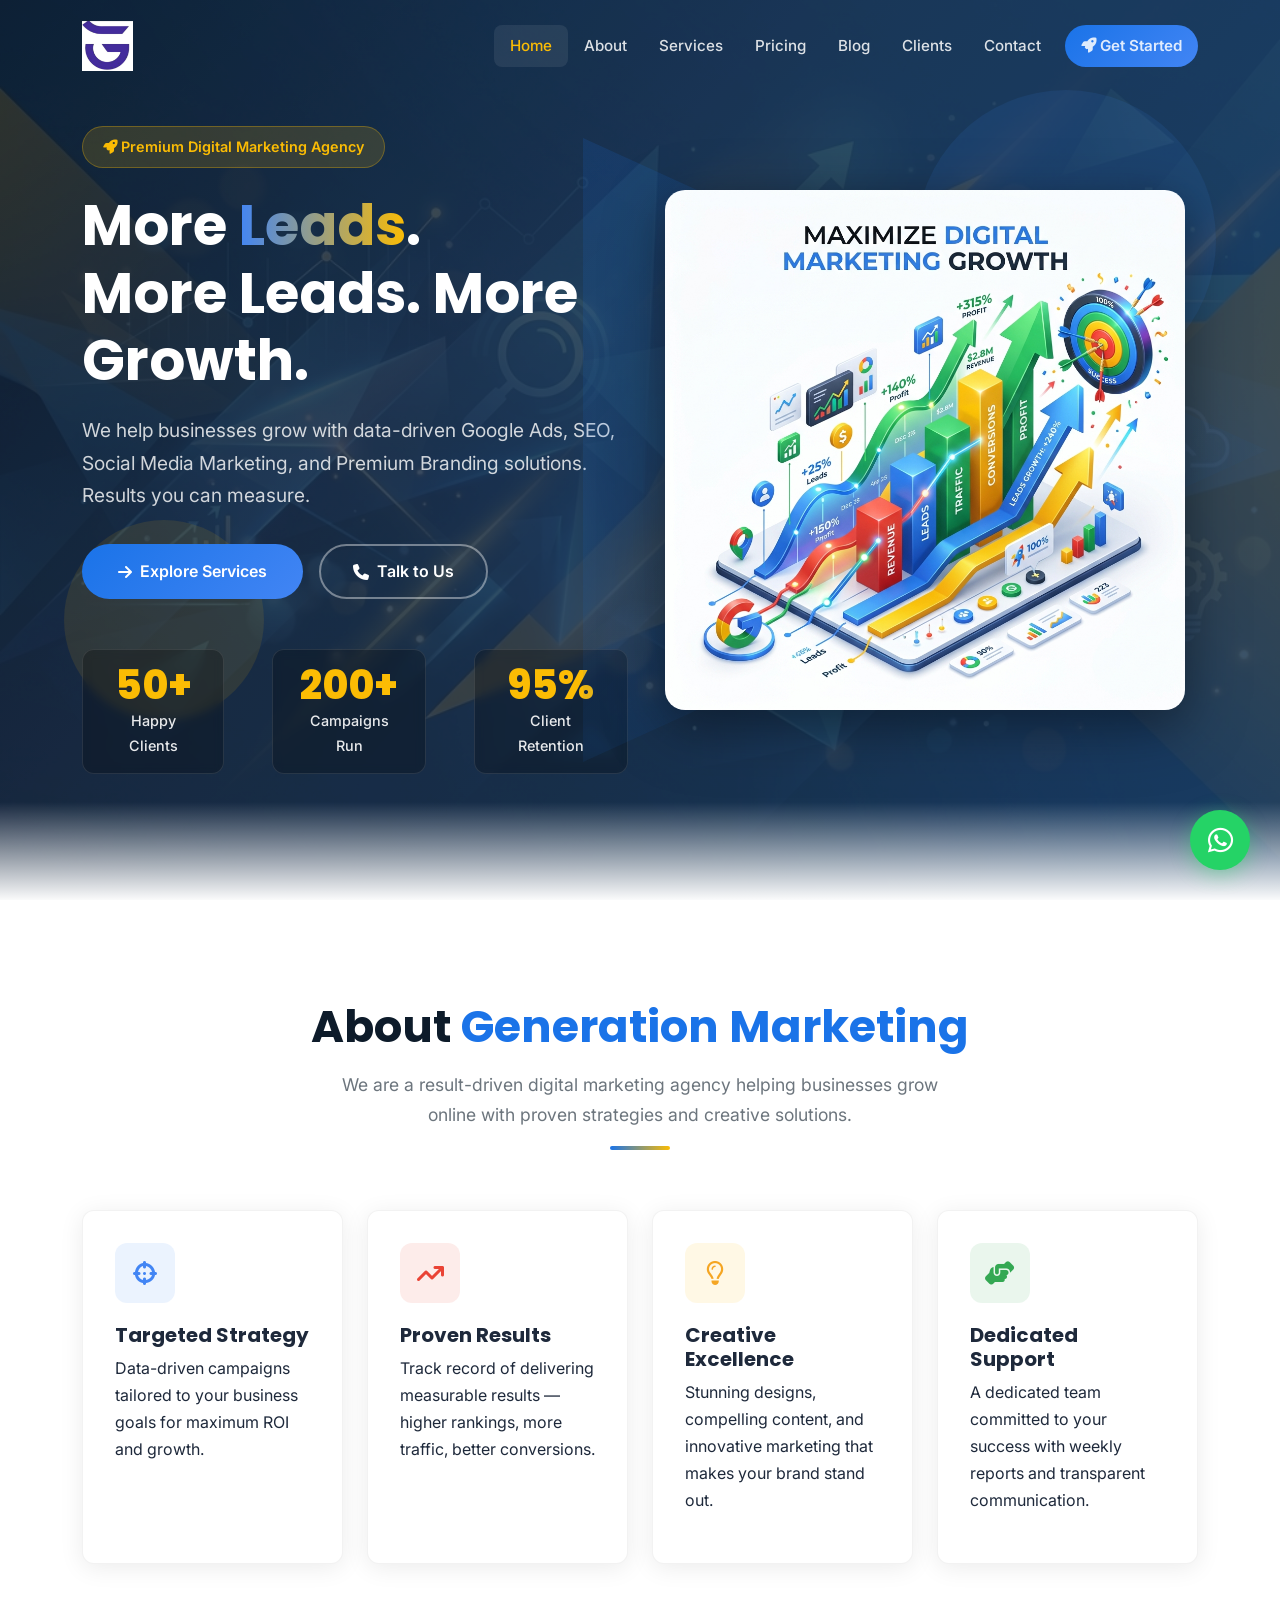
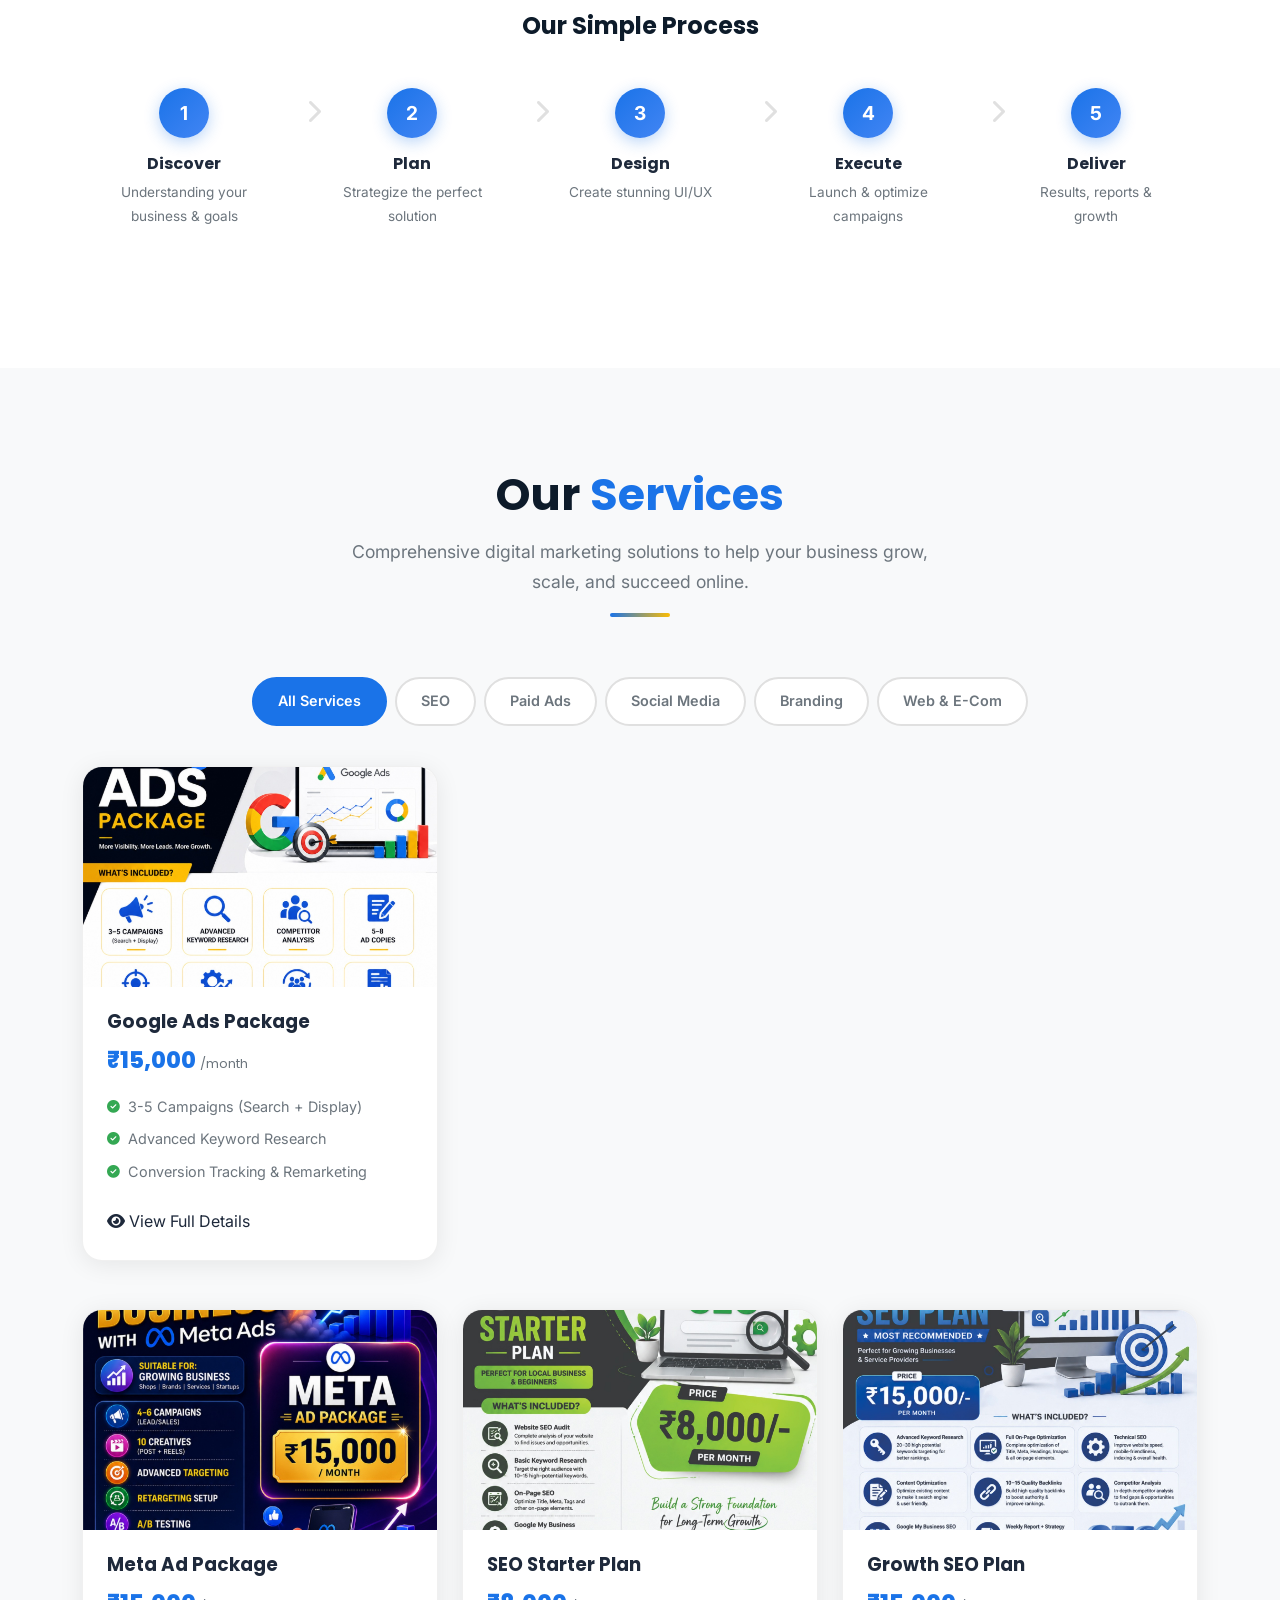
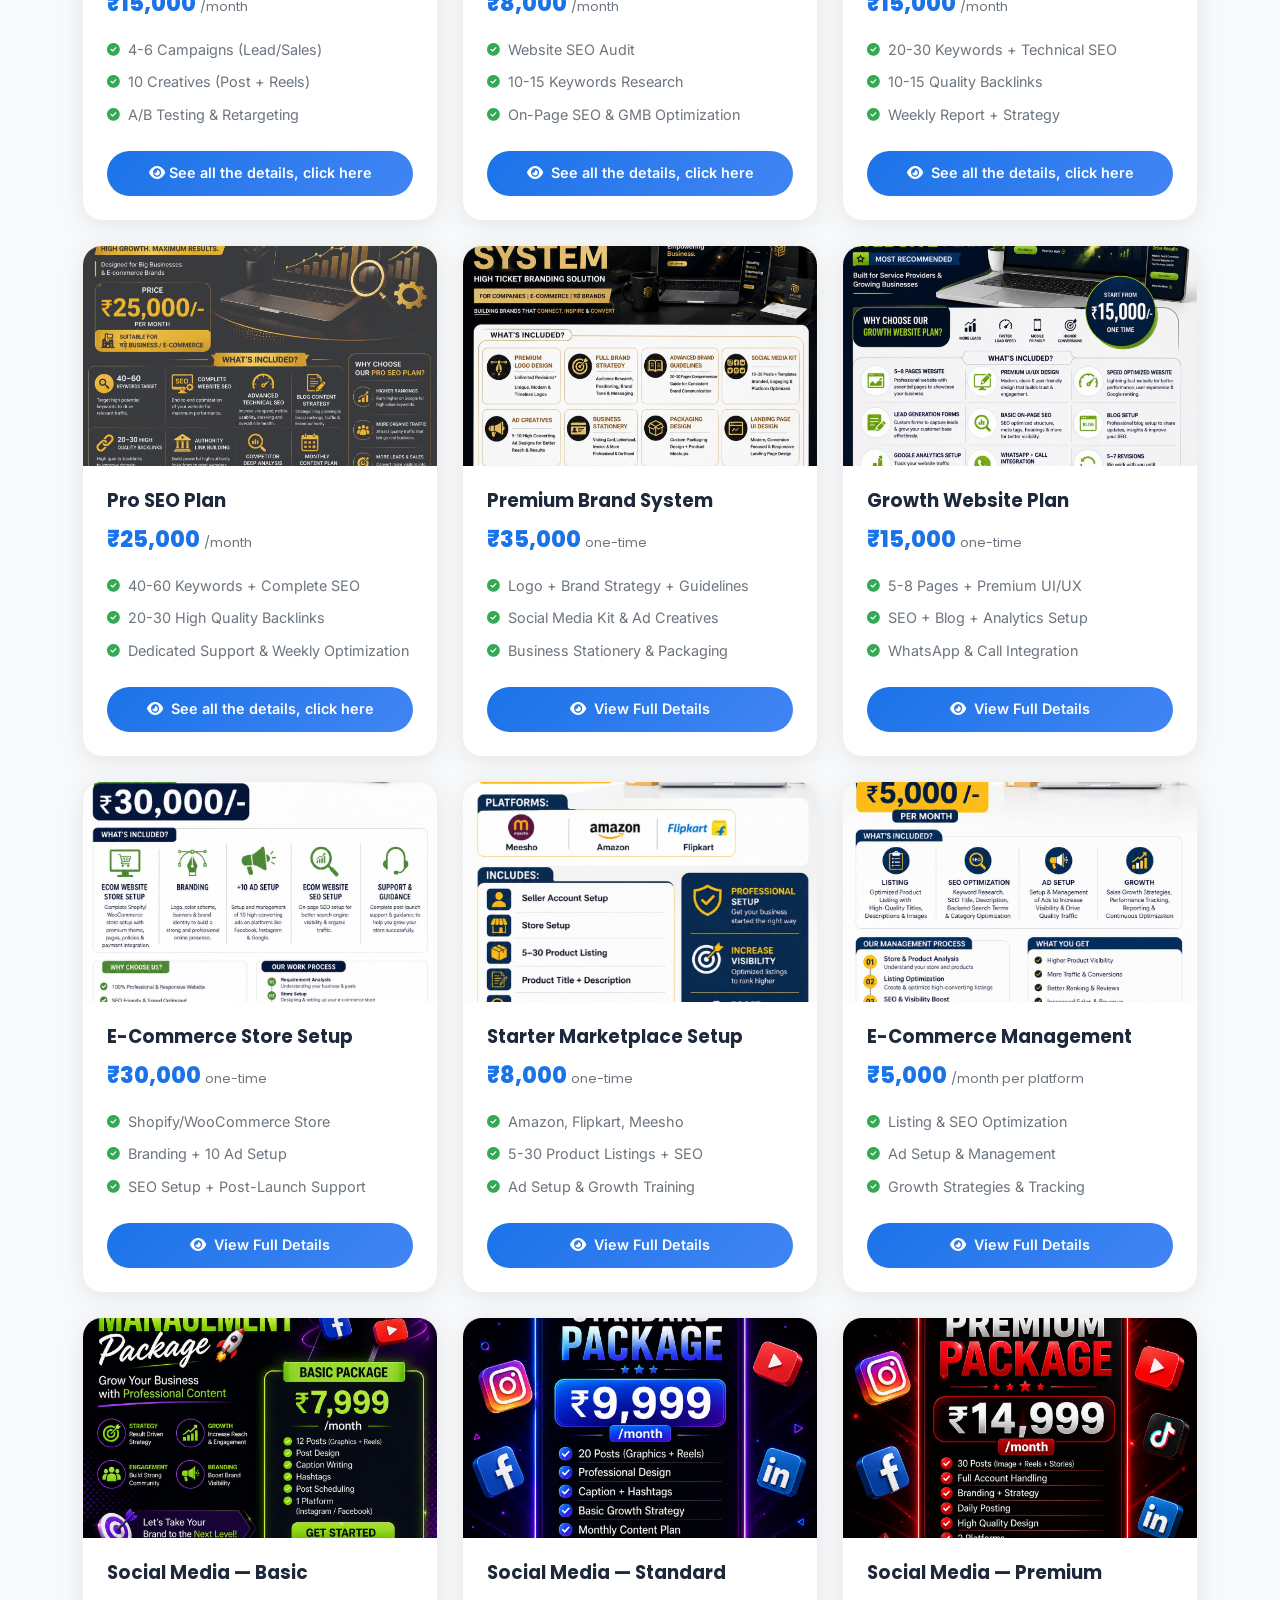
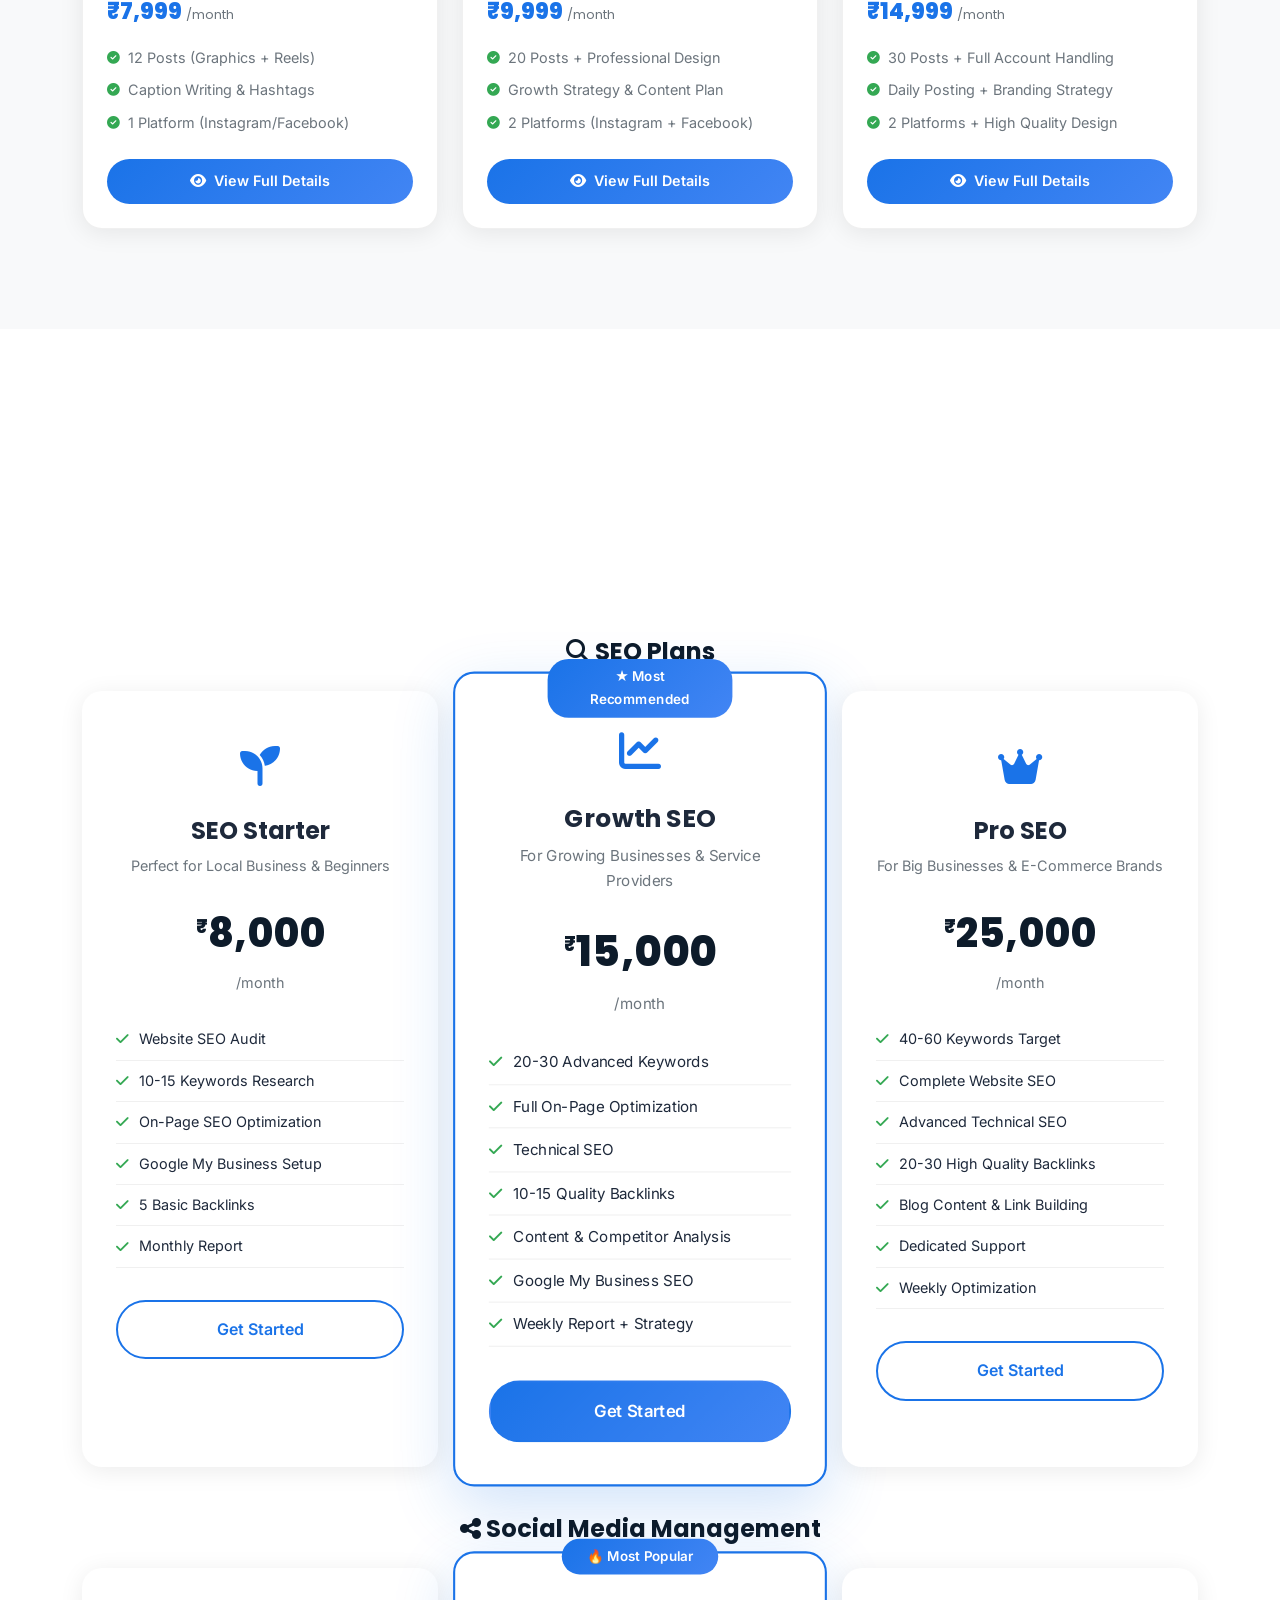
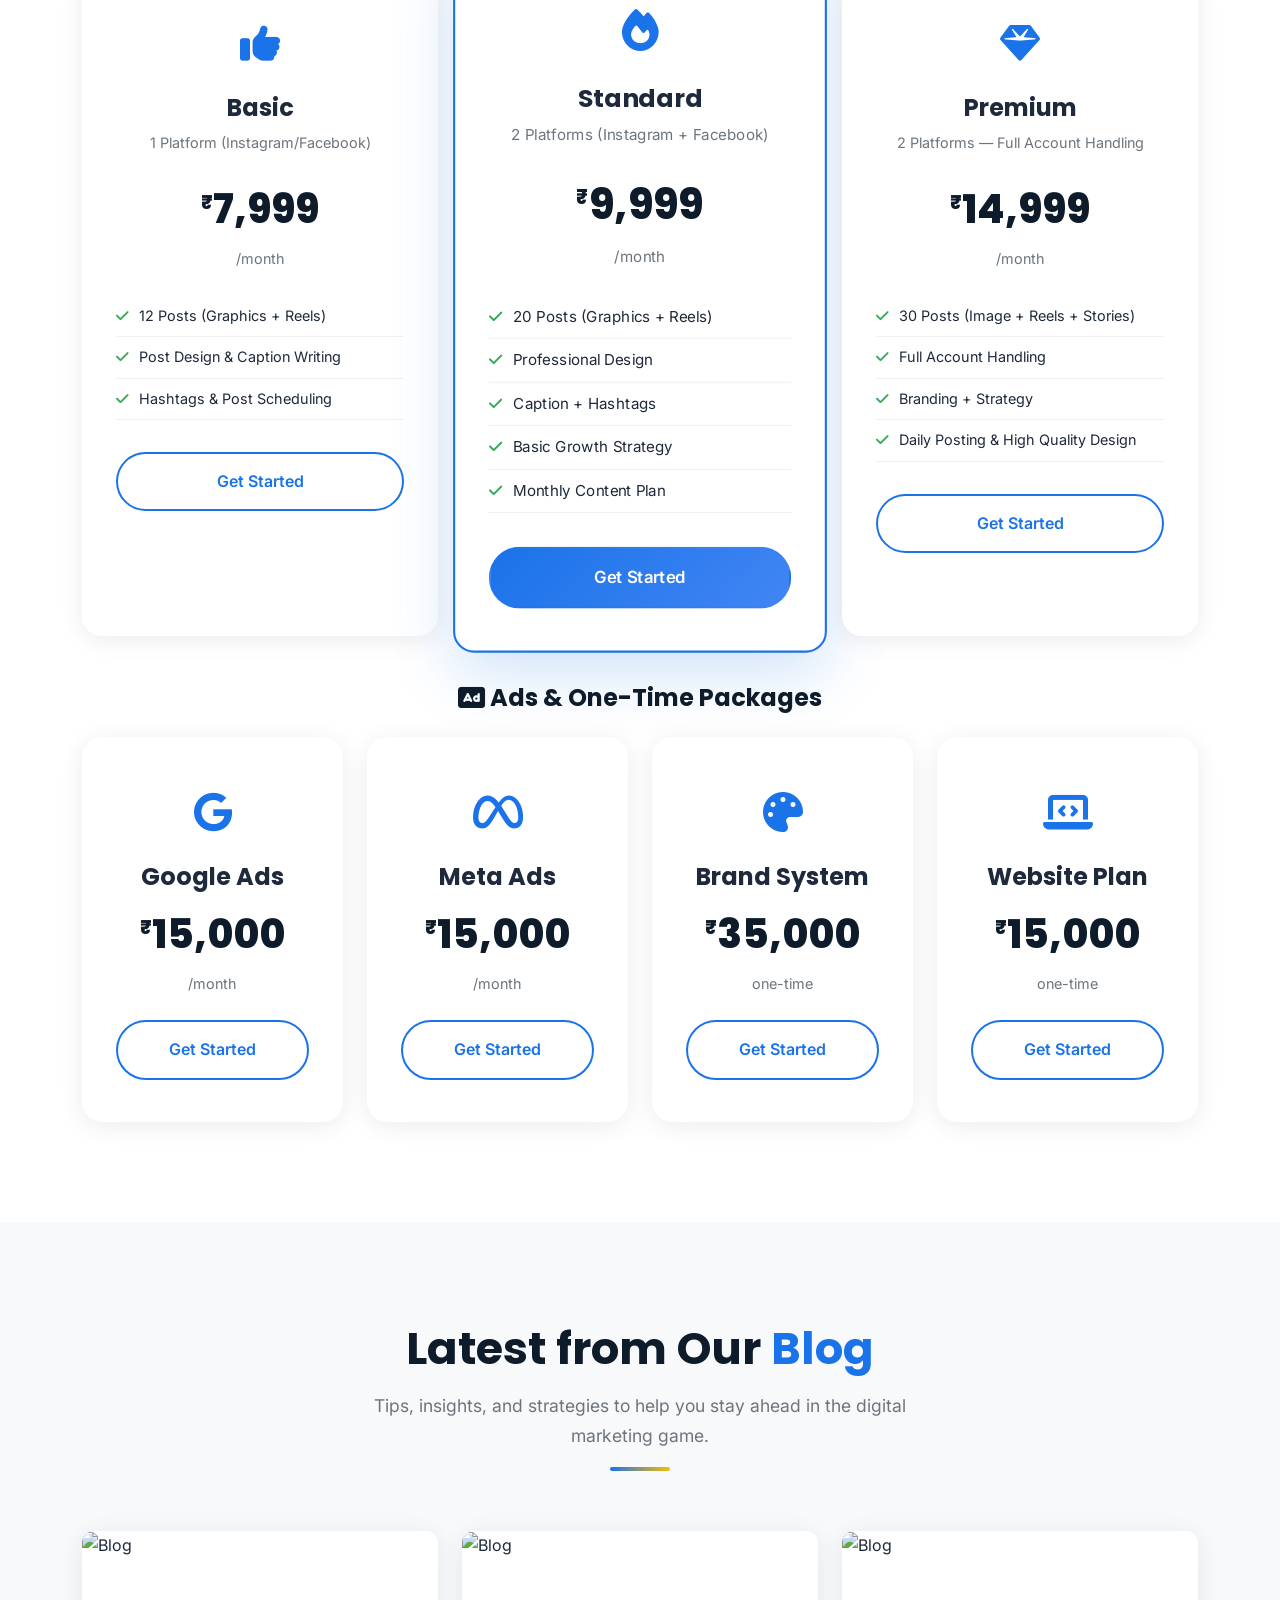
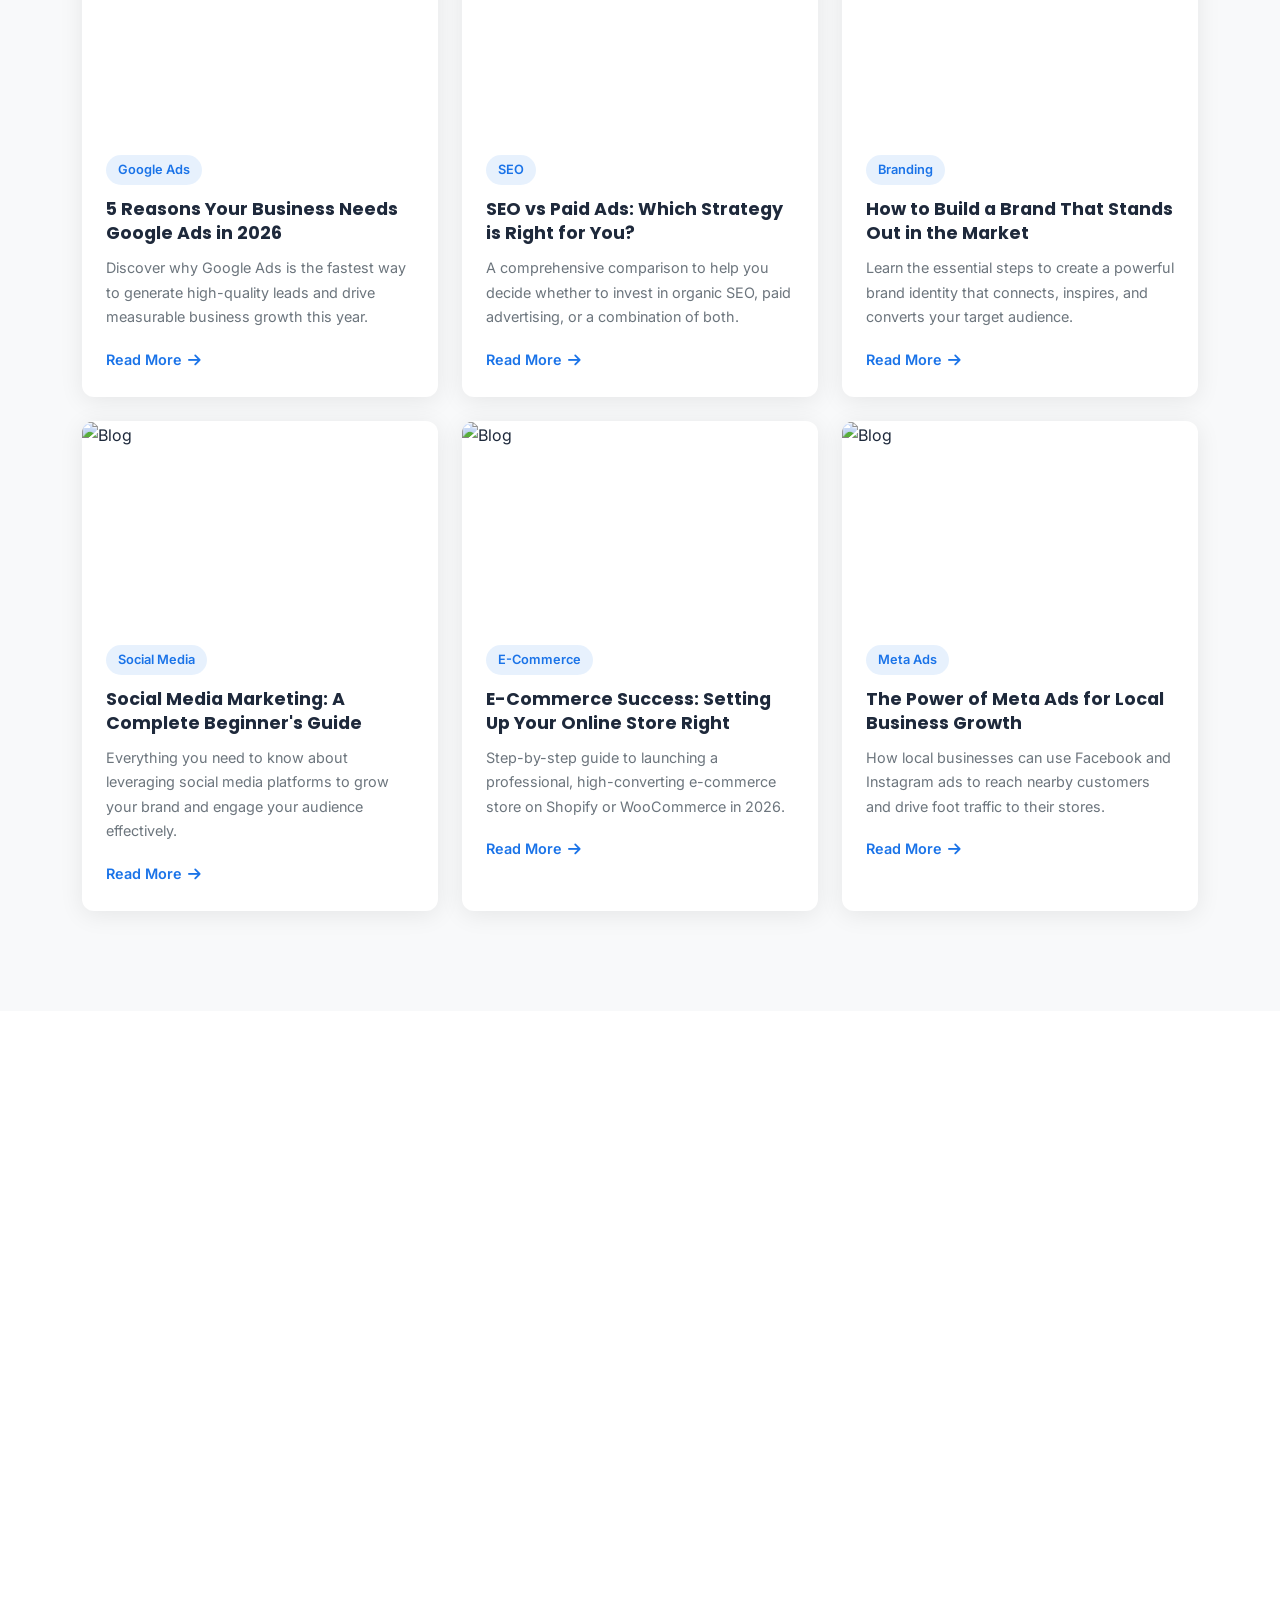
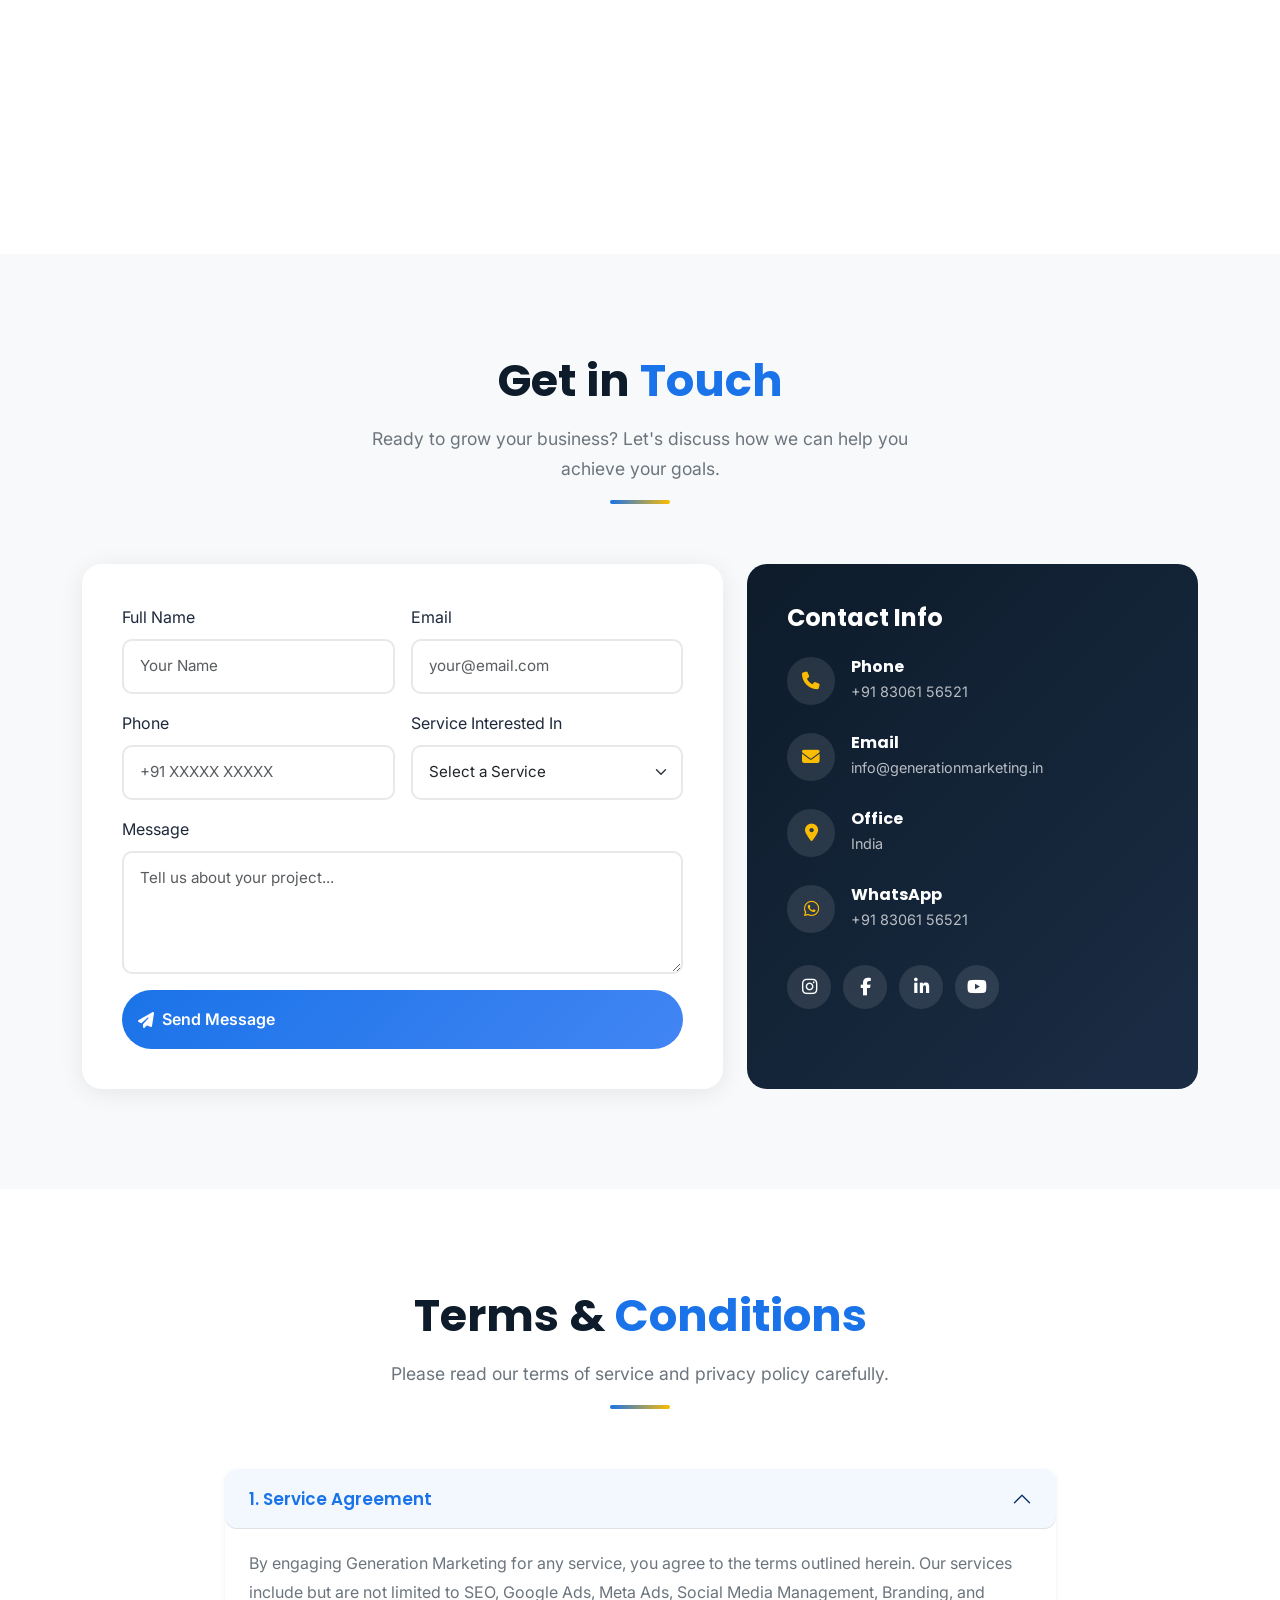
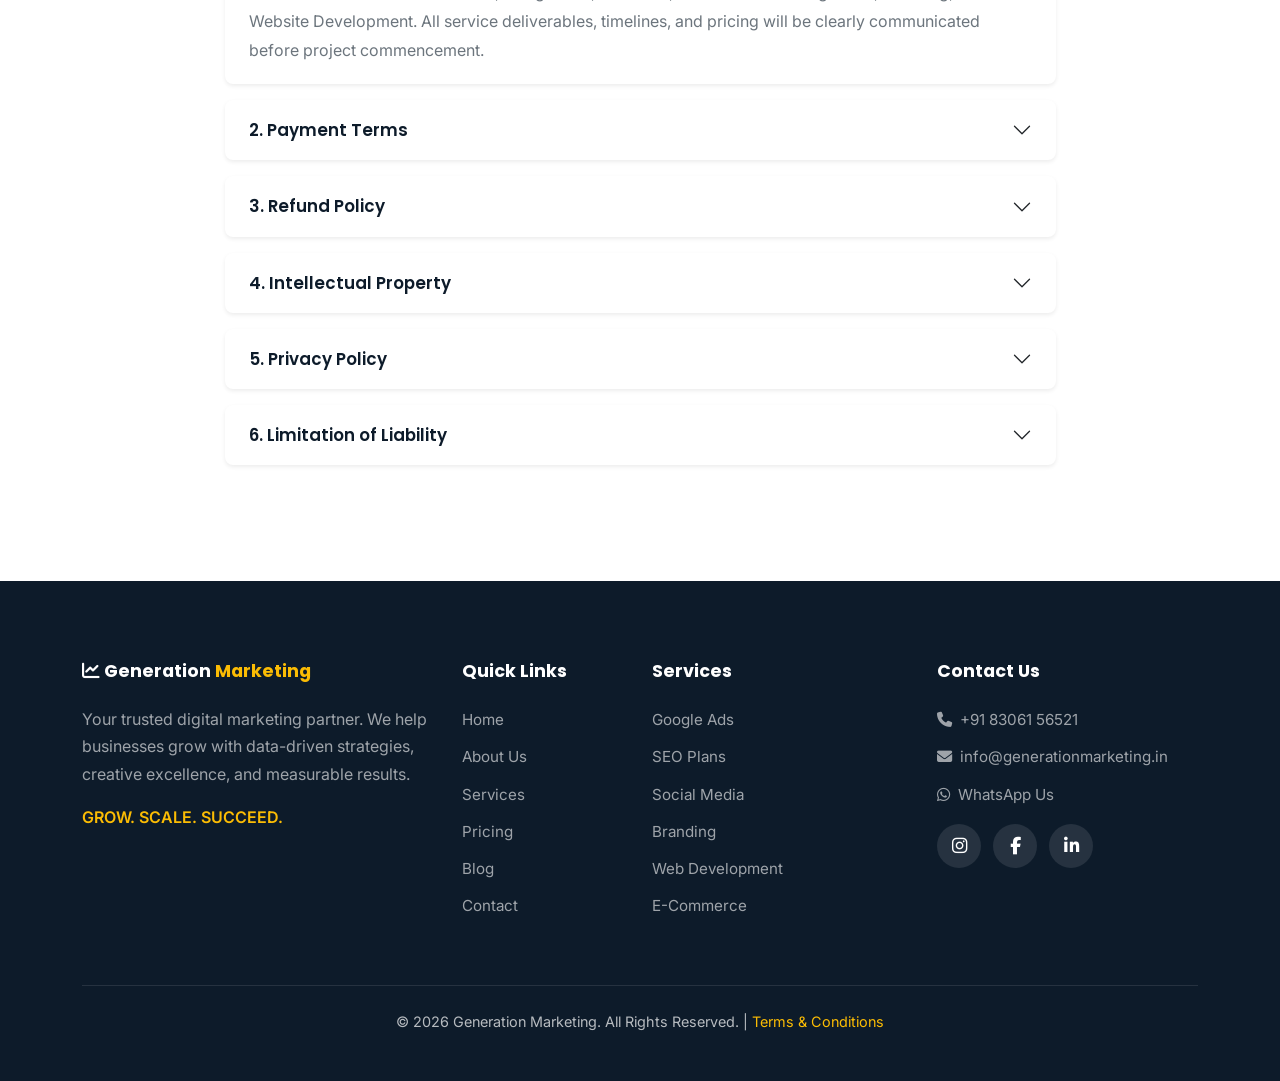
==== commit 2b7353e6: "hero nav bad but after that is good" ====
--- a/index.html
+++ b/index.html
@@ -17,7 +17,7 @@
     <!-- NAVBAR -->
     <nav class="navbar navbar-expand-lg navbar-custom" id="mainNav">
         <div class="container">
-            <a class="navbar-brand" href="#home"><i class="fas fa-chart-line"></i> Generation <span>Marketing</span></a>
+            <a class="navbar-brand" href="#home"><img src="assets/logo.png" alt="Generation Marketing" style="max-height: 50px;"></a>
             <button class="navbar-toggler" type="button" data-bs-toggle="collapse" data-bs-target="#navMenu"><span
                     class="navbar-toggler-icon"></span></button>
             <div class="collapse navbar-collapse" id="navMenu">
@@ -44,7 +44,7 @@
         <div class="container">
             <div class="row align-items-center">
                 <div class="col-lg-6 hero-content">
-                    <div class="hero-badge"><i class="fas fa-star"></i> #1 Digital Marketing Agency</div>
+                    <div class="hero-badge"><i class="fas fa-rocket"></i> Premium Digital Marketing Agency</div>
                     <h1>More <span class="highlight" id="typewriter">Visibility</span>.<br>More Leads. More Growth.</h1>
                     <p>We help businesses grow with data-driven Google Ads, SEO, Social Media Marketing, and Premium
                         Branding solutions. Results you can measure.</p>
@@ -70,9 +70,10 @@
                         </div>
                     </div>
                 </div>
-                <div class="col-lg-6 hero-image d-none d-lg-block text-center">
-                    <img src="Main-color-theam-poster-for-this-website.jpeg" alt="Google Ads Package"
-                        style="max-height:520px; border-radius:20px;">
+                <div class="col-lg-6 hero-image d-none d-lg-block text-center position-relative">
+                    <div class="hero-shape-right"></div>
+                    <img src="assets/hero-graph.png" alt="Growth and Leads"
+                        style="max-height:520px; border-radius:20px; position:relative; z-index:2; filter: drop-shadow(0 15px 30px rgba(0,0,0,0.3));">
                 </div>
             </div>
         </div>
@@ -90,14 +91,14 @@
             <div class="row g-4 mb-5">
                 <div class="col-md-6 col-lg-3 reveal">
                     <div class="about-card">
-                        <div class="icon-box icon-blue"><i class="fas fa-bullseye"></i></div>
+                        <div class="icon-box icon-blue"><i class="fa-solid fa-crosshairs"></i></div>
                         <h5>Targeted Strategy</h5>
                         <p>Data-driven campaigns tailored to your business goals for maximum ROI and growth.</p>
                     </div>
                 </div>
                 <div class="col-md-6 col-lg-3 reveal">
                     <div class="about-card">
-                        <div class="icon-box icon-red"><i class="fas fa-chart-line"></i></div>
+                        <div class="icon-box icon-red"><i class="fa-solid fa-arrow-trend-up"></i></div>
                         <h5>Proven Results</h5>
                         <p>Track record of delivering measurable results — higher rankings, more traffic, better
                             conversions.</p>
@@ -105,7 +106,7 @@
                 </div>
                 <div class="col-md-6 col-lg-3 reveal">
                     <div class="about-card">
-                        <div class="icon-box icon-yellow"><i class="fas fa-lightbulb"></i></div>
+                        <div class="icon-box icon-yellow"><i class="fa-regular fa-lightbulb"></i></div>
                         <h5>Creative Excellence</h5>
                         <p>Stunning designs, compelling content, and innovative marketing that makes your brand stand
                             out.</p>
@@ -113,7 +114,7 @@
                 </div>
                 <div class="col-md-6 col-lg-3 reveal">
                     <div class="about-card">
-                        <div class="icon-box icon-green"><i class="fas fa-headset"></i></div>
+                        <div class="icon-box icon-green"><i class="fa-solid fa-handshake-angle"></i></div>
                         <h5>Dedicated Support</h5>
                         <p>A dedicated team committed to your success with weekly reports and transparent communication.
                         </p>
@@ -124,35 +125,39 @@
                 <div class="col-12">
                     <h4 class="text-center mb-4 reveal" style="color:var(--navy)">Our Simple Process</h4>
                 </div>
-                <div class="col-6 col-md reveal">
+                <div class="col-6 col-md reveal position-relative process-col">
                     <div class="process-step">
                         <div class="step-num">1</div>
                         <h5>Discover</h5>
                         <p>Understanding your business & goals</p>
                     </div>
-                </div>
-                <div class="col-6 col-md reveal">
+                    <i class="fas fa-chevron-right process-arrow d-none d-md-block"></i>
+                </div>
+                <div class="col-6 col-md reveal position-relative process-col">
                     <div class="process-step">
                         <div class="step-num">2</div>
                         <h5>Plan</h5>
                         <p>Strategize the perfect solution</p>
                     </div>
-                </div>
-                <div class="col-6 col-md reveal">
+                    <i class="fas fa-chevron-right process-arrow d-none d-md-block"></i>
+                </div>
+                <div class="col-6 col-md reveal position-relative process-col">
                     <div class="process-step">
                         <div class="step-num">3</div>
                         <h5>Design</h5>
                         <p>Create stunning UI/UX</p>
                     </div>
-                </div>
-                <div class="col-6 col-md reveal">
+                    <i class="fas fa-chevron-right process-arrow d-none d-md-block"></i>
+                </div>
+                <div class="col-6 col-md reveal position-relative process-col">
                     <div class="process-step">
                         <div class="step-num">4</div>
                         <h5>Execute</h5>
                         <p>Launch & optimize campaigns</p>
                     </div>
-                </div>
-                <div class="col-6 col-md reveal">
+                    <i class="fas fa-chevron-right process-arrow d-none d-md-block"></i>
+                </div>
+                <div class="col-6 col-md reveal position-relative process-col">
                     <div class="process-step">
                         <div class="step-num">5</div>
                         <h5>Deliver</h5>
@@ -194,8 +199,7 @@
                                 <li><i class="fas fa-check-circle"></i>Advanced Keyword Research</li>
                                 <li><i class="fas fa-check-circle"></i>Conversion Tracking & Remarketing</li>
                             </ul>
-                            <button class="btn-service" data-bs-toggle="modal" data-bs-target="#posterModal"
-                                data-poster="Services-posters/google-ads-package.jpeg"
+                            <a href="service-details.html?id=google-ads-package.jpeg"
                                 data-title="Google Ads Package"><i class="fas fa-eye"></i> View Full Details</button>
                         </div>
                     </div>
@@ -214,8 +218,7 @@
                                 <li><i class="fas fa-check-circle"></i>A/B Testing & Retargeting</li>
                             </ul>
                             <button class="btn-service" data-bs-toggle="modal" data-bs-target="#posterModal"
-                                data-poster="Services-posters/meta-ad-package.jpeg" data-title="Meta Ad Package"><i
-                                    class="fas fa-eye"></i> View Full Details</button>
+                                data-poster="Services-posters/meta-ad-package" class="btn-service"><i class="fas fa-eye"></i> See all the details, click here</a>
                         </div>
                     </div>
                 </div>
@@ -232,9 +235,7 @@
                                 <li><i class="fas fa-check-circle"></i>10-15 Keywords Research</li>
                                 <li><i class="fas fa-check-circle"></i>On-Page SEO & GMB Optimization</li>
                             </ul>
-                            <button class="btn-service" data-bs-toggle="modal" data-bs-target="#posterModal"
-                                data-poster="Services-posters/seo-starter-plan.jpeg" data-title="SEO Starter Plan"><i
-                                    class="fas fa-eye"></i> View Full Details</button>
+                            <a href="service-details.html?id=seo-starter-plan" class="btn-service"><i class="fas fa-eye"></i> See all the details, click here</a>
                         </div>
                     </div>
                 </div>
@@ -252,9 +253,7 @@
                                 <li><i class="fas fa-check-circle"></i>10-15 Quality Backlinks</li>
                                 <li><i class="fas fa-check-circle"></i>Weekly Report + Strategy</li>
                             </ul>
-                            <button class="btn-service" data-bs-toggle="modal" data-bs-target="#posterModal"
-                                data-poster="Services-posters/growth-seo-plan.jpeg" data-title="Growth SEO Plan"><i
-                                    class="fas fa-eye"></i> View Full Details</button>
+                            <a href="service-details.html?id=growth-seo-plan" class="btn-service"><i class="fas fa-eye"></i> See all the details, click here</a>
                         </div>
                     </div>
                 </div>
@@ -271,9 +270,7 @@
                                 <li><i class="fas fa-check-circle"></i>20-30 High Quality Backlinks</li>
                                 <li><i class="fas fa-check-circle"></i>Dedicated Support & Weekly Optimization</li>
                             </ul>
-                            <button class="btn-service" data-bs-toggle="modal" data-bs-target="#posterModal"
-                                data-poster="Services-posters/pro-seo-plan.jpeg" data-title="Pro SEO Plan"><i
-                                    class="fas fa-eye"></i> View Full Details</button>
+                            <a href="service-details.html?id=pro-seo-plan" class="btn-service"><i class="fas fa-eye"></i> See all the details, click here</a>
                         </div>
                     </div>
                 </div>
@@ -624,7 +621,7 @@
             <div class="row g-4">
                 <div class="col-md-6 col-lg-4 reveal">
                     <div class="blog-card">
-                        <div class="blog-img"><img src="Services-posters/google-ads-package.jpeg" alt="Blog"></div>
+                        <div class="blog-img"><img src="https://images.unsplash.com/photo-1551288049-bebda4e38f71?auto=format&fit=crop&w=600&q=80" alt="Blog"></div>
                         <div class="blog-body"><span class="blog-tag">Google Ads</span>
                             <h5>5 Reasons Your Business Needs Google Ads in 2026</h5>
                             <p>Discover why Google Ads is the fastest way to generate high-quality leads and drive
@@ -635,7 +632,7 @@
                 </div>
                 <div class="col-md-6 col-lg-4 reveal">
                     <div class="blog-card">
-                        <div class="blog-img"><img src="Services-posters/growth-seo-plan.jpeg" alt="Blog"></div>
+                        <div class="blog-img"><img src="https://images.unsplash.com/photo-1460925895917-afdab827c52f?auto=format&fit=crop&w=600&q=80" alt="Blog"></div>
                         <div class="blog-body"><span class="blog-tag">SEO</span>
                             <h5>SEO vs Paid Ads: Which Strategy is Right for You?</h5>
                             <p>A comprehensive comparison to help you decide whether to invest in organic SEO, paid
@@ -646,7 +643,7 @@
                 </div>
                 <div class="col-md-6 col-lg-4 reveal">
                     <div class="blog-card">
-                        <div class="blog-img"><img src="Services-posters/premium-brand-system.jpeg" alt="Blog"></div>
+                        <div class="blog-img"><img src="https://images.unsplash.com/photo-1542744173-8e7e53415bb0?auto=format&fit=crop&w=600&q=80" alt="Blog"></div>
                         <div class="blog-body"><span class="blog-tag">Branding</span>
                             <h5>How to Build a Brand That Stands Out in the Market</h5>
                             <p>Learn the essential steps to create a powerful brand identity that connects, inspires,
@@ -657,7 +654,7 @@
                 </div>
                 <div class="col-md-6 col-lg-4 reveal">
                     <div class="blog-card">
-                        <div class="blog-img"><img src="Services-posters/smm-all-packages.jpeg" alt="Blog"></div>
+                        <div class="blog-img"><img src="https://images.unsplash.com/photo-1611162617474-5b21e879e113?auto=format&fit=crop&w=600&q=80" alt="Blog"></div>
                         <div class="blog-body"><span class="blog-tag">Social Media</span>
                             <h5>Social Media Marketing: A Complete Beginner's Guide</h5>
                             <p>Everything you need to know about leveraging social media platforms to grow your brand
@@ -668,7 +665,7 @@
                 </div>
                 <div class="col-md-6 col-lg-4 reveal">
                     <div class="blog-card">
-                        <div class="blog-img"><img src="Services-posters/ecommerce-website-setup.jpeg" alt="Blog"></div>
+                        <div class="blog-img"><img src="https://images.unsplash.com/photo-1556742049-0cfed4f6a45d?auto=format&fit=crop&w=600&q=80" alt="Blog"></div>
                         <div class="blog-body"><span class="blog-tag">E-Commerce</span>
                             <h5>E-Commerce Success: Setting Up Your Online Store Right</h5>
                             <p>Step-by-step guide to launching a professional, high-converting e-commerce store on
@@ -679,7 +676,7 @@
                 </div>
                 <div class="col-md-6 col-lg-4 reveal">
                     <div class="blog-card">
-                        <div class="blog-img"><img src="Services-posters/meta-ad-package.jpeg" alt="Blog"></div>
+                        <div class="blog-img"><img src="https://images.unsplash.com/photo-1563986768609-322da13575f3?auto=format&fit=crop&w=600&q=80" alt="Blog"></div>
                         <div class="blog-body"><span class="blog-tag">Meta Ads</span>
                             <h5>The Power of Meta Ads for Local Business Growth</h5>
                             <p>How local businesses can use Facebook and Instagram ads to reach nearby customers and
--- a/style.css
+++ b/style.css
@@ -62,11 +62,19 @@
   background: transparent;
 }
 .navbar-custom.scrolled {
-  background: rgba(13, 27, 42, 0.95);
+  background: rgba(255, 255, 255, 0.95);
   backdrop-filter: blur(20px);
   padding: 8px 0;
-  box-shadow: 0 4px 30px rgba(0,0,0,0.2);
-}
+  box-shadow: 0 4px 30px rgba(0,0,0,0.1);
+}
+.navbar-custom.scrolled .navbar-brand {
+  color: var(--navy) !important;
+}
+.navbar-custom.scrolled .nav-link {
+  color: var(--navy) !important;
+}
+.navbar-custom.scrolled .nav-link:hover,
+.navbar-custom.scrolled .nav-link.active { color: var(--primary) !important; background: rgba(26,115,232,0.1); }
 .navbar-custom .navbar-brand {
   font-family: 'Poppins', sans-serif; font-weight: 800; font-size: 1.5rem;
   color: var(--white) !important;
@@ -138,12 +146,12 @@
 .hero-stats {
   display: flex; gap: 48px; margin-top: 50px;
 }
-.hero-stat { text-align: center; }
+.hero-stat { text-align: center; background: rgba(0,0,0,0.25); padding: 15px 25px; border-radius: var(--radius); backdrop-filter: blur(5px); border: 1px solid rgba(255,255,255,0.1); }
 .hero-stat .stat-number {
   font-family: 'Poppins', sans-serif; font-size: 2.5rem; font-weight: 800;
   color: var(--yellow); line-height: 1;
 }
-.hero-stat .stat-label { color: rgba(255,255,255,0.7); font-size: 0.9rem; margin-top: 4px; }
+.hero-stat .stat-label { color: rgba(255,255,255,0.9); font-size: 0.9rem; margin-top: 4px; font-weight: 500; }
 
 .hero-image { position: relative; z-index: 2; }
 .hero-image img {
@@ -168,6 +176,20 @@
   66% { transform: translate(-20px,20px) rotate(240deg); }
 }
 
+.hero-shape-right {
+  position: absolute;
+  top: 50%; left: 50%; transform: translate(-50%, -50%);
+  width: 120%; height: 120%;
+  background: linear-gradient(135deg, var(--primary) 0%, transparent 100%);
+  clip-path: polygon(0 0, 100% 50%, 0 100%);
+  z-index: 1; opacity: 0.15;
+  animation: pulse 4s infinite;
+}
+@keyframes pulse {
+  0%, 100% { transform: translate(-50%, -50%) scale(1); }
+  50% { transform: translate(-50%, -50%) scale(1.05); }
+}
+
 /* ===== ABOUT ===== */
 .about-card {
   background: var(--white); border-radius: var(--radius); padding: 32px;
@@ -186,16 +208,21 @@
 .icon-green { background: rgba(52,168,83,0.1); color: var(--green); }
 
 .process-step {
-  text-align: center; padding: 24px; position: relative;
+  text-align: center; padding: 24px; position: relative; z-index: 2;
 }
 .process-step .step-num {
   width: 50px; height: 50px; border-radius: 50%;
   background: linear-gradient(135deg, var(--primary), var(--blue));
   color: var(--white); display: flex; align-items: center; justify-content: center;
   font-weight: 700; font-size: 1.2rem; margin: 0 auto 16px;
+  box-shadow: 0 4px 15px rgba(26,115,232,0.3);
 }
 .process-step h5 { font-size: 1rem; margin-bottom: 8px; }
 .process-step p { font-size: 0.85rem; color: var(--gray); }
+.process-arrow {
+  position: absolute; top: 35px; right: -15px; z-index: 1;
+  font-size: 1.5rem; color: #e0e0e0; transform: translateX(50%);
+}
 
 /* ===== SERVICES ===== */
 .service-tabs {
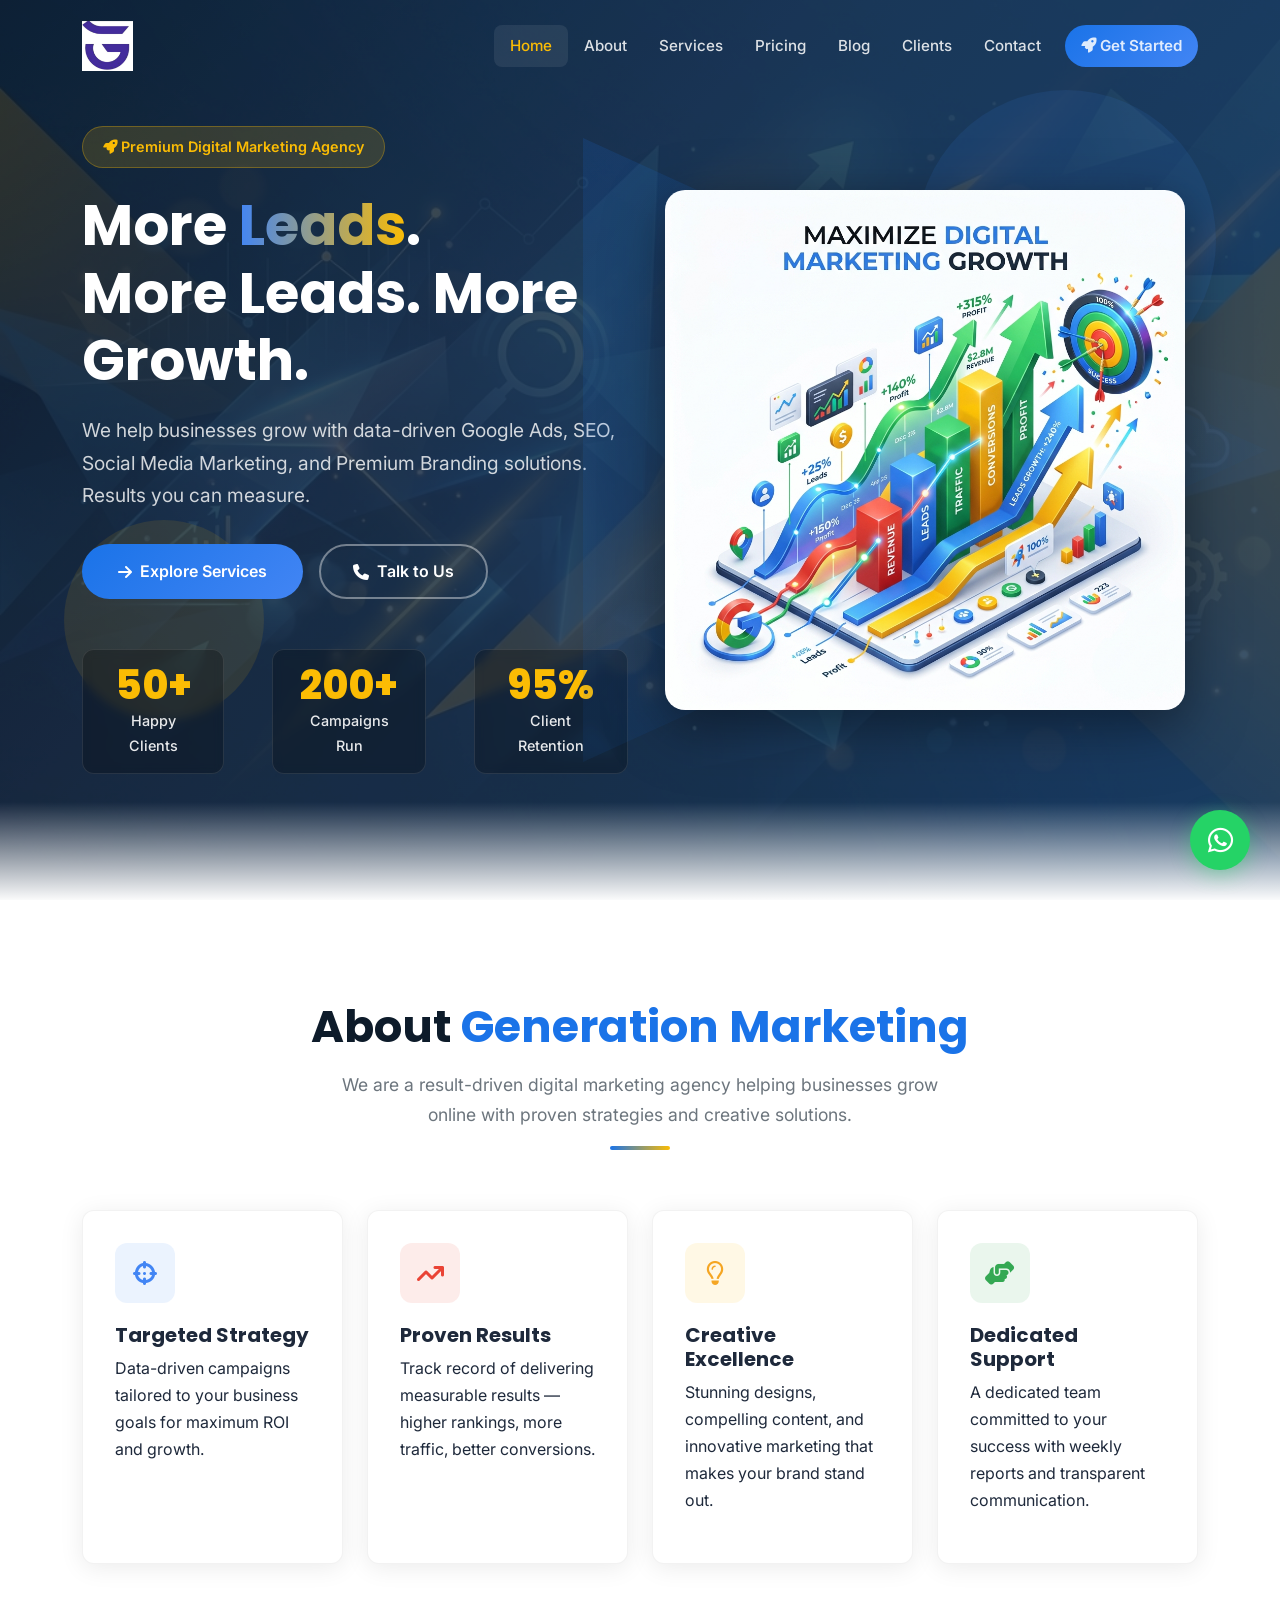
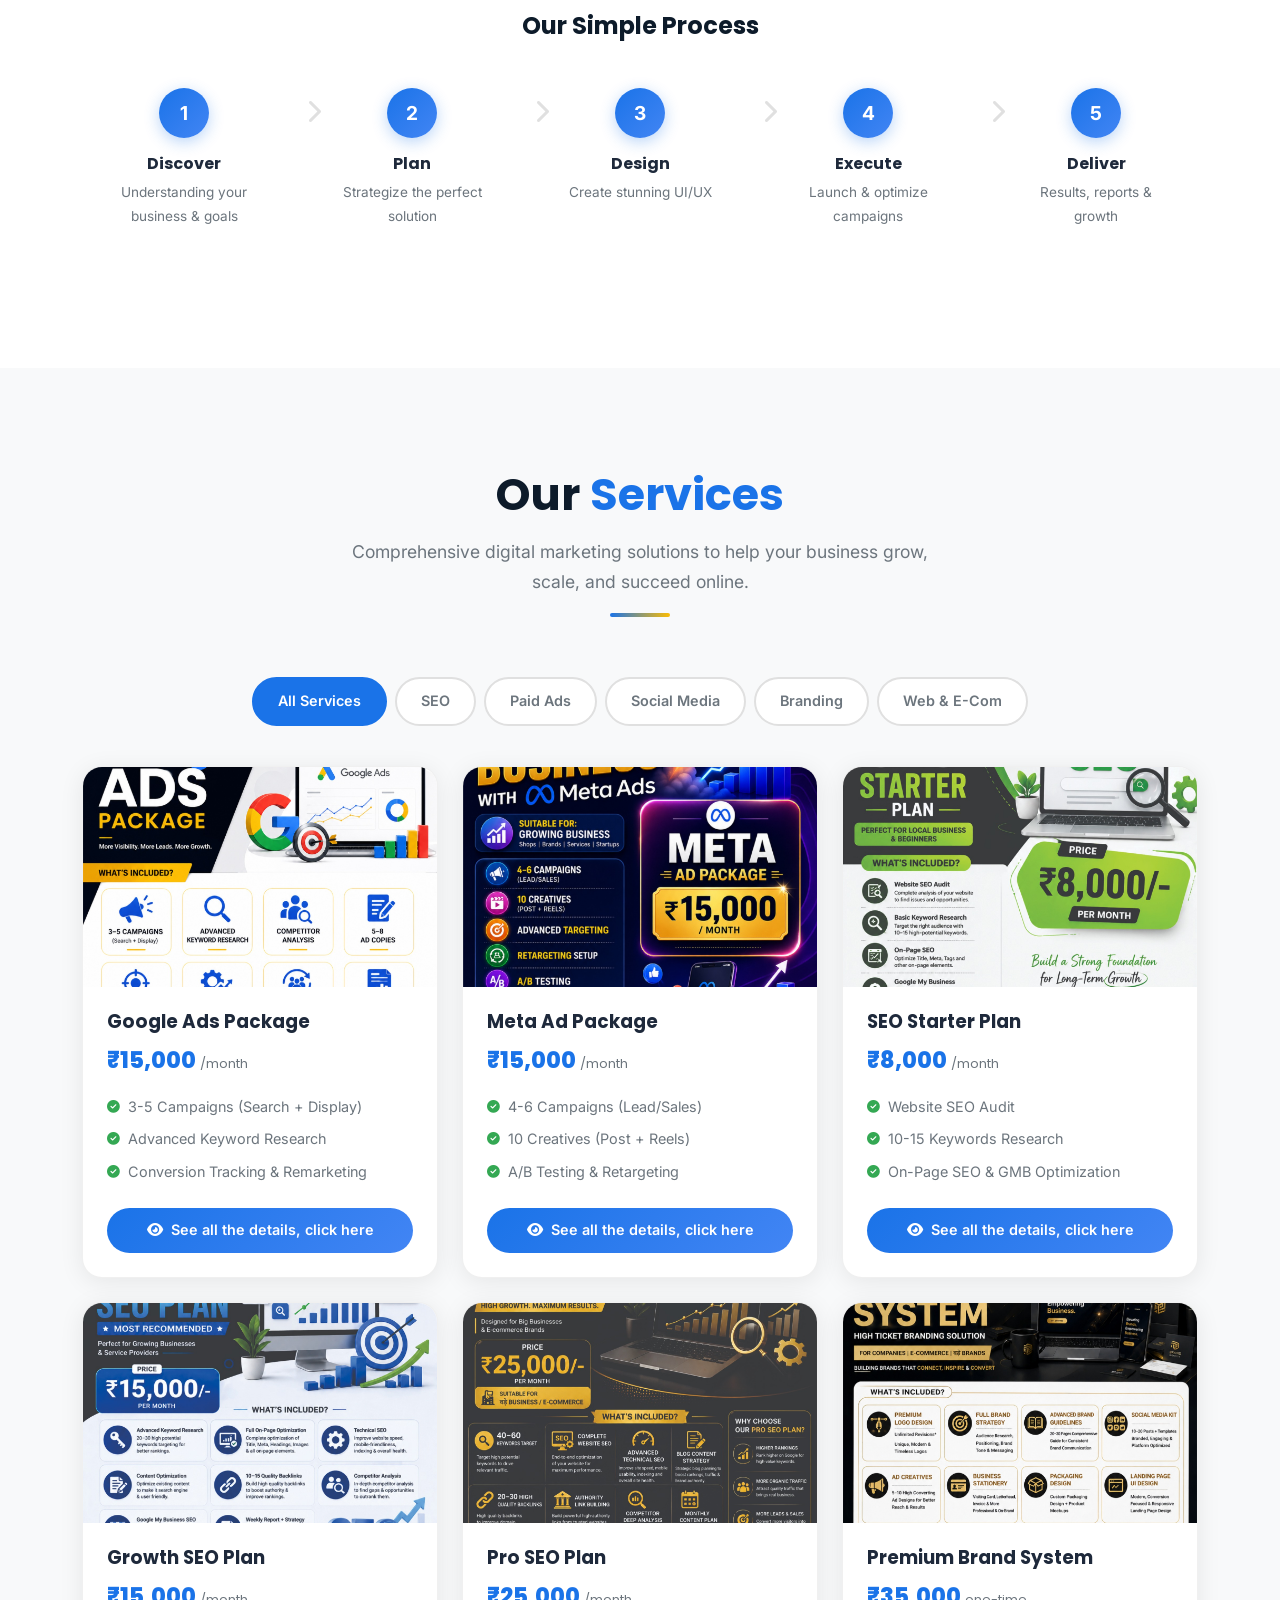
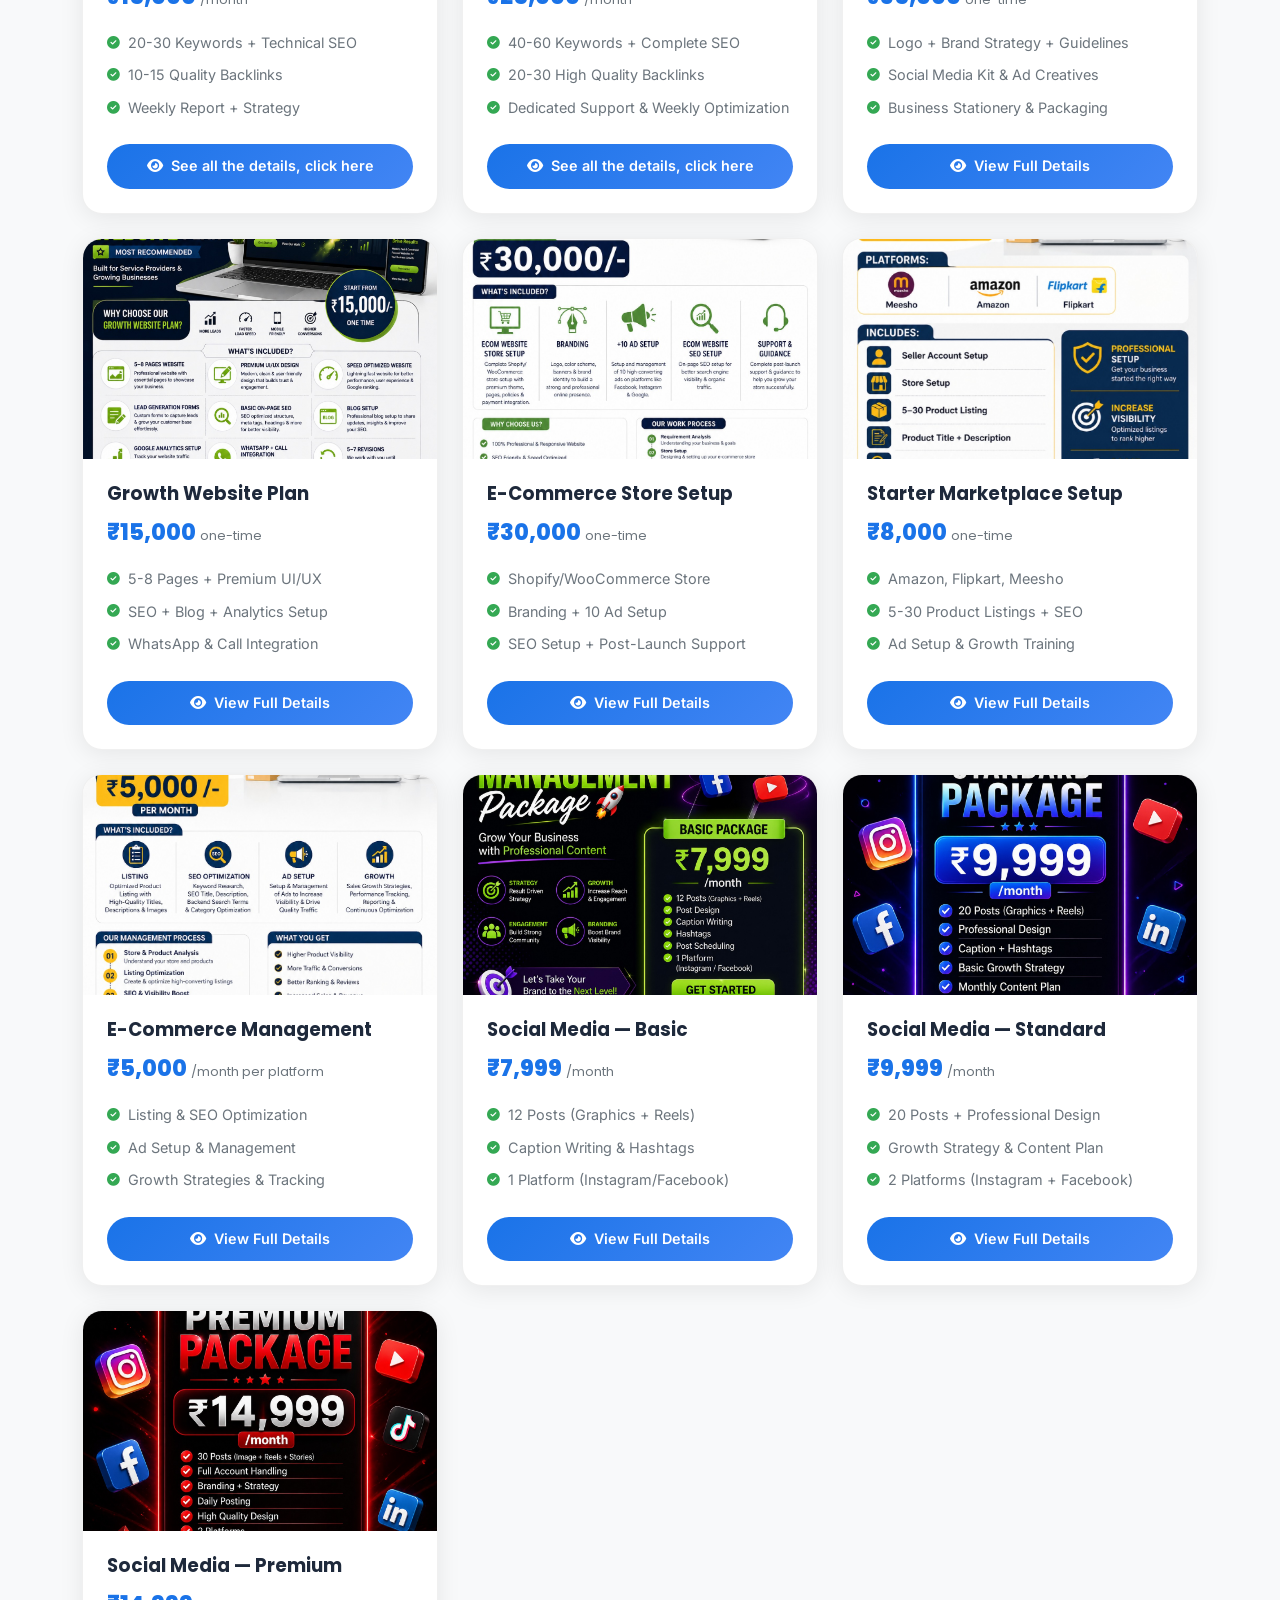
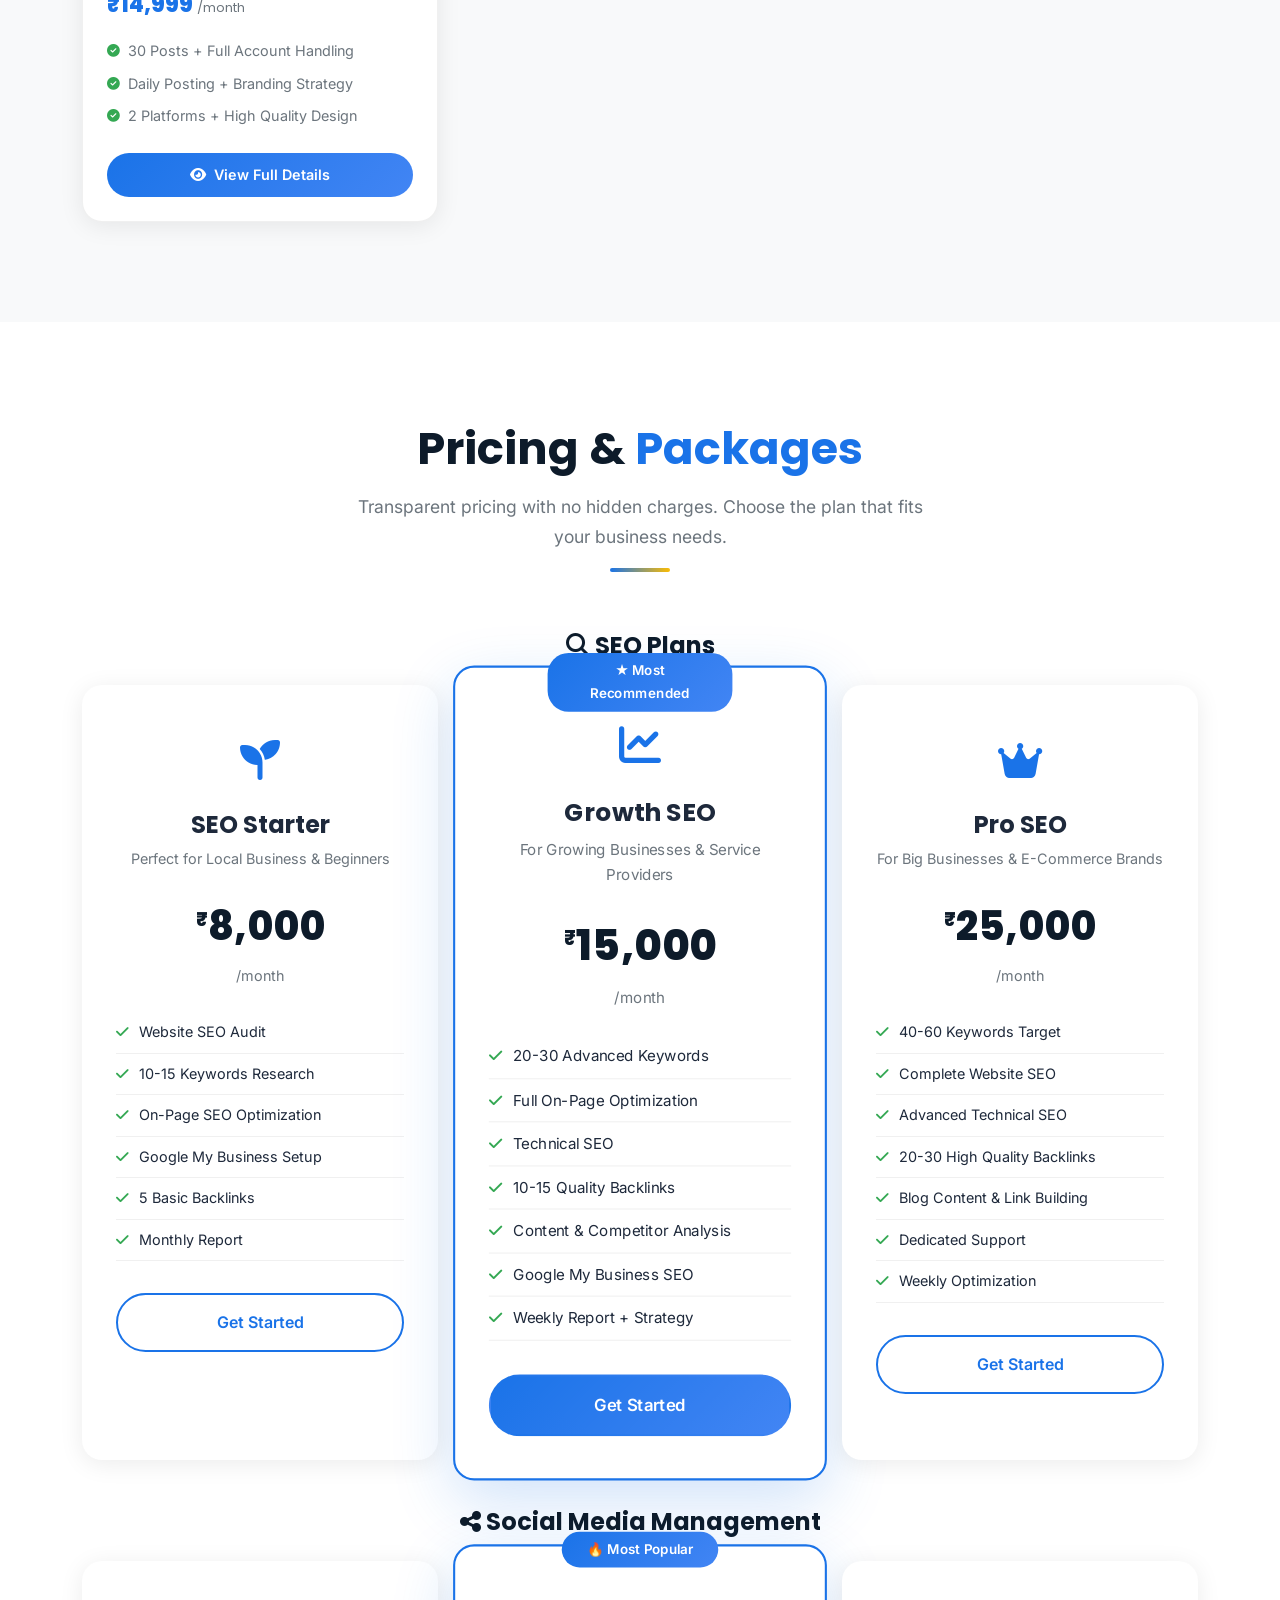
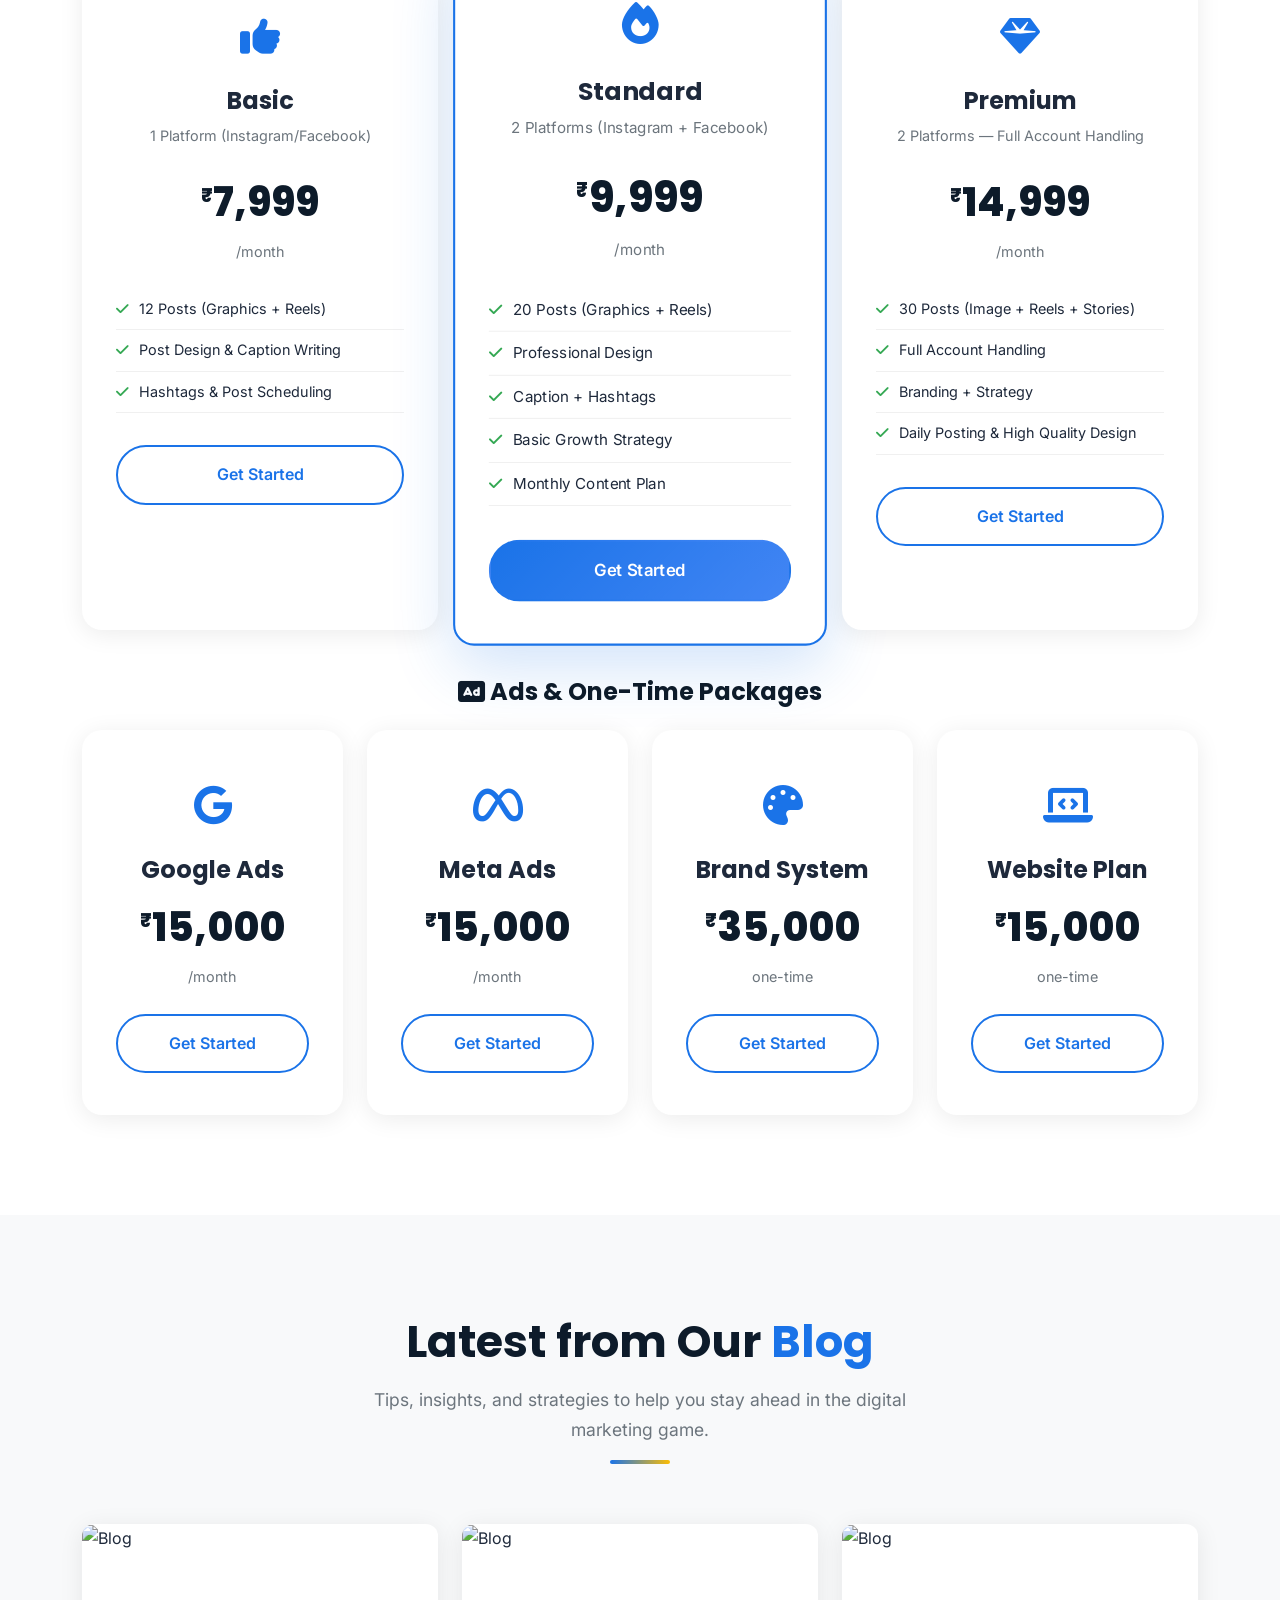
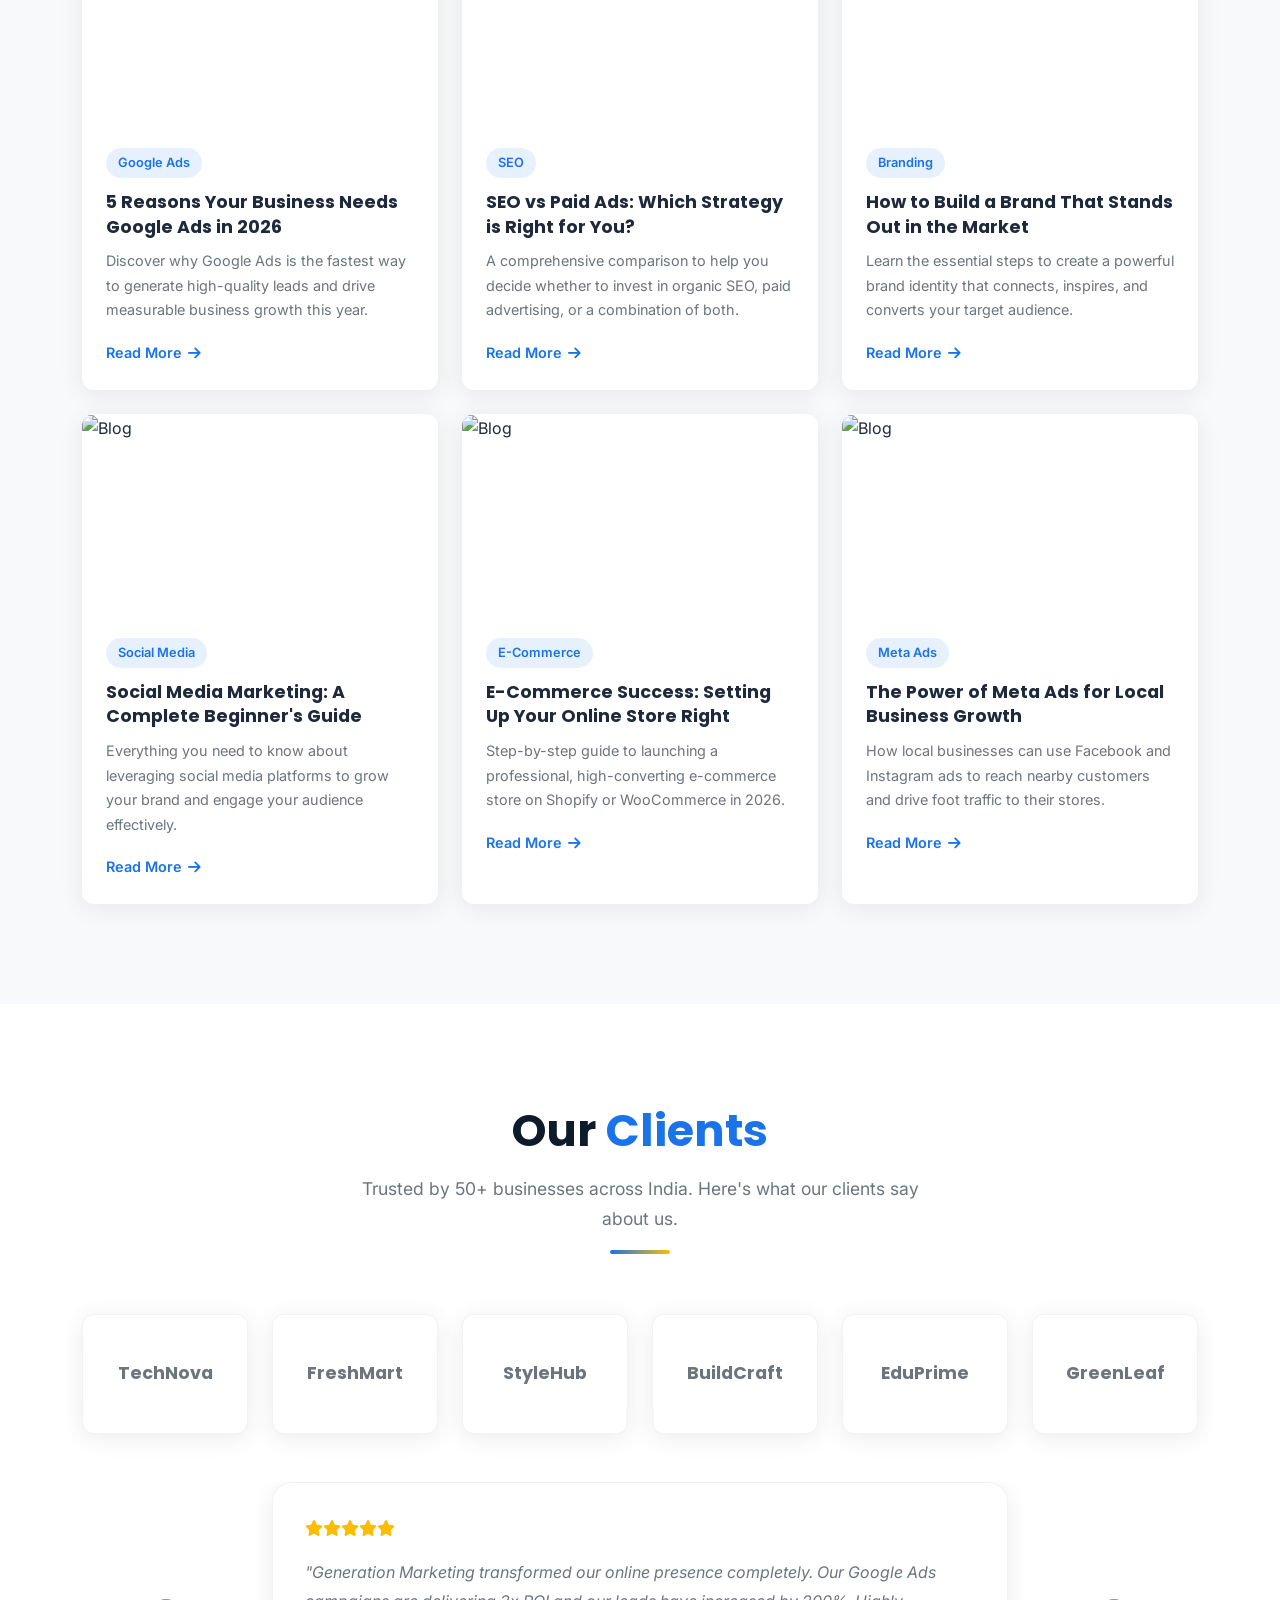
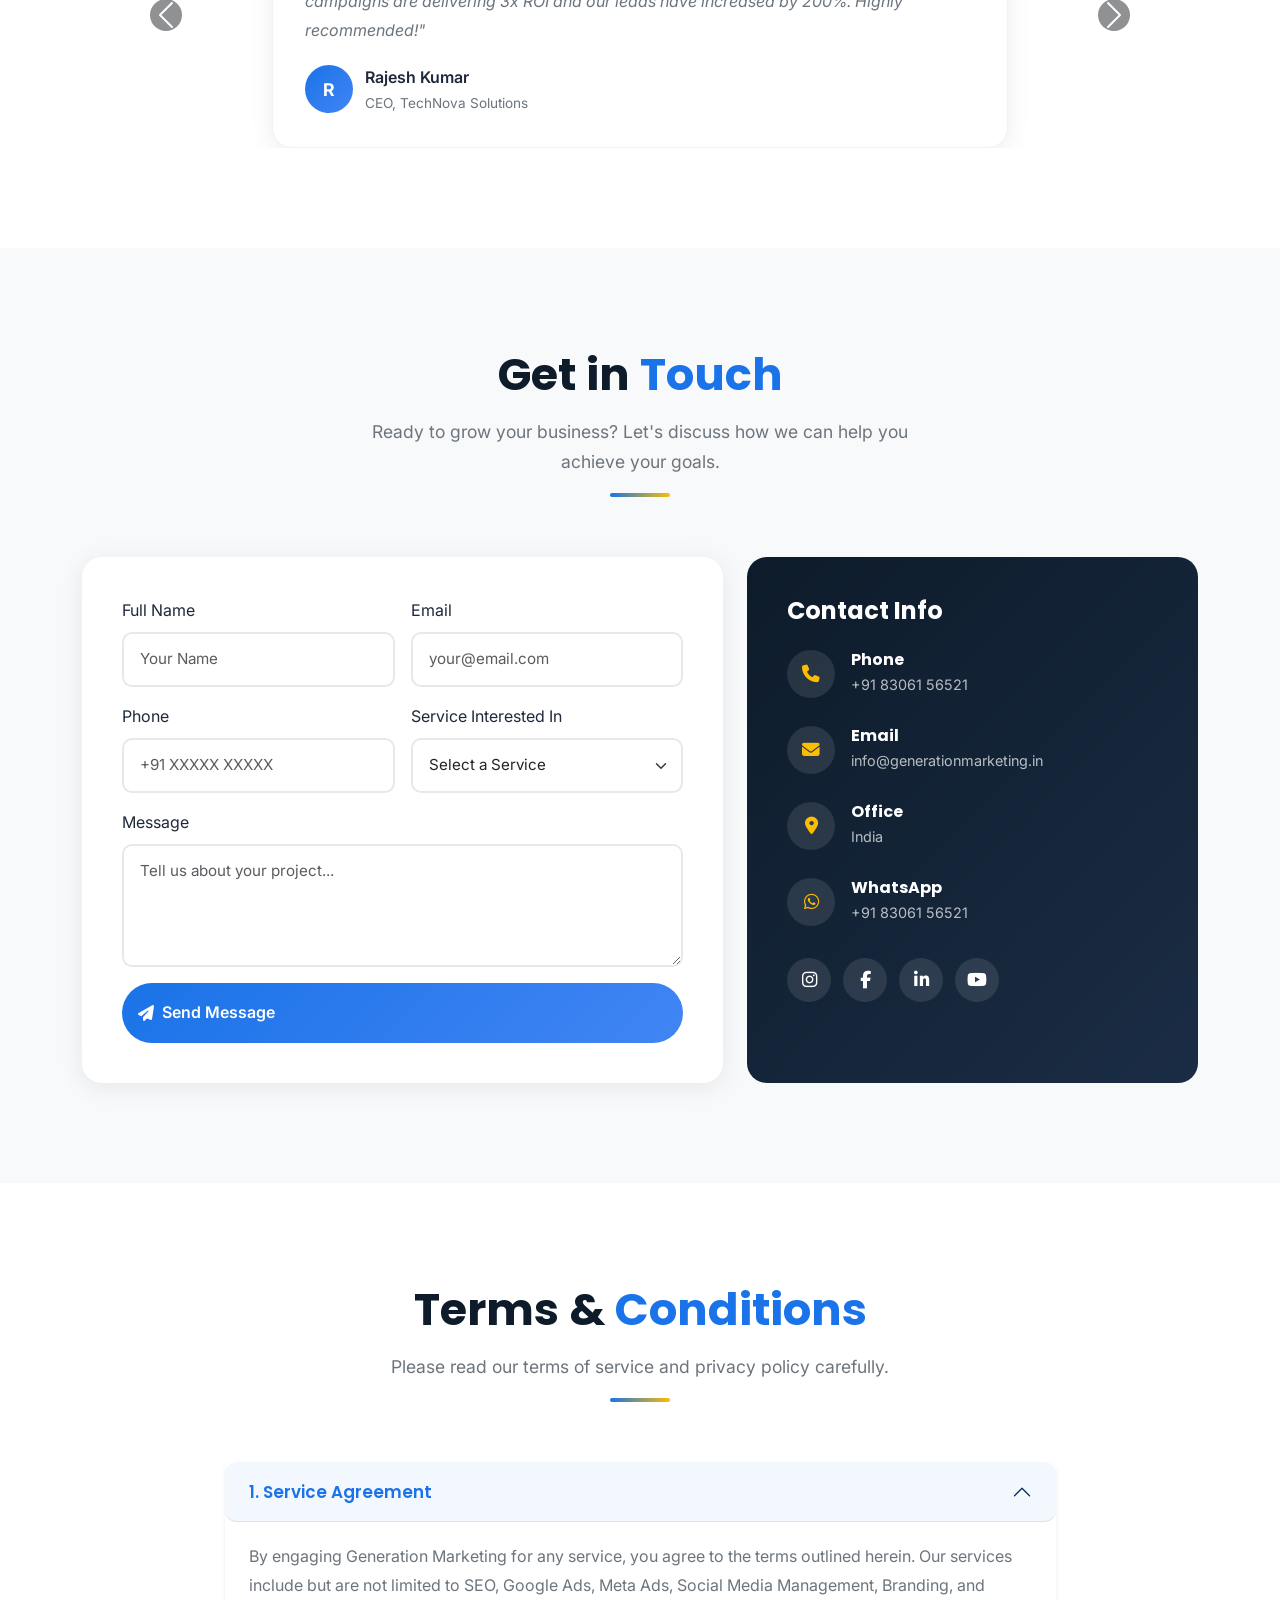
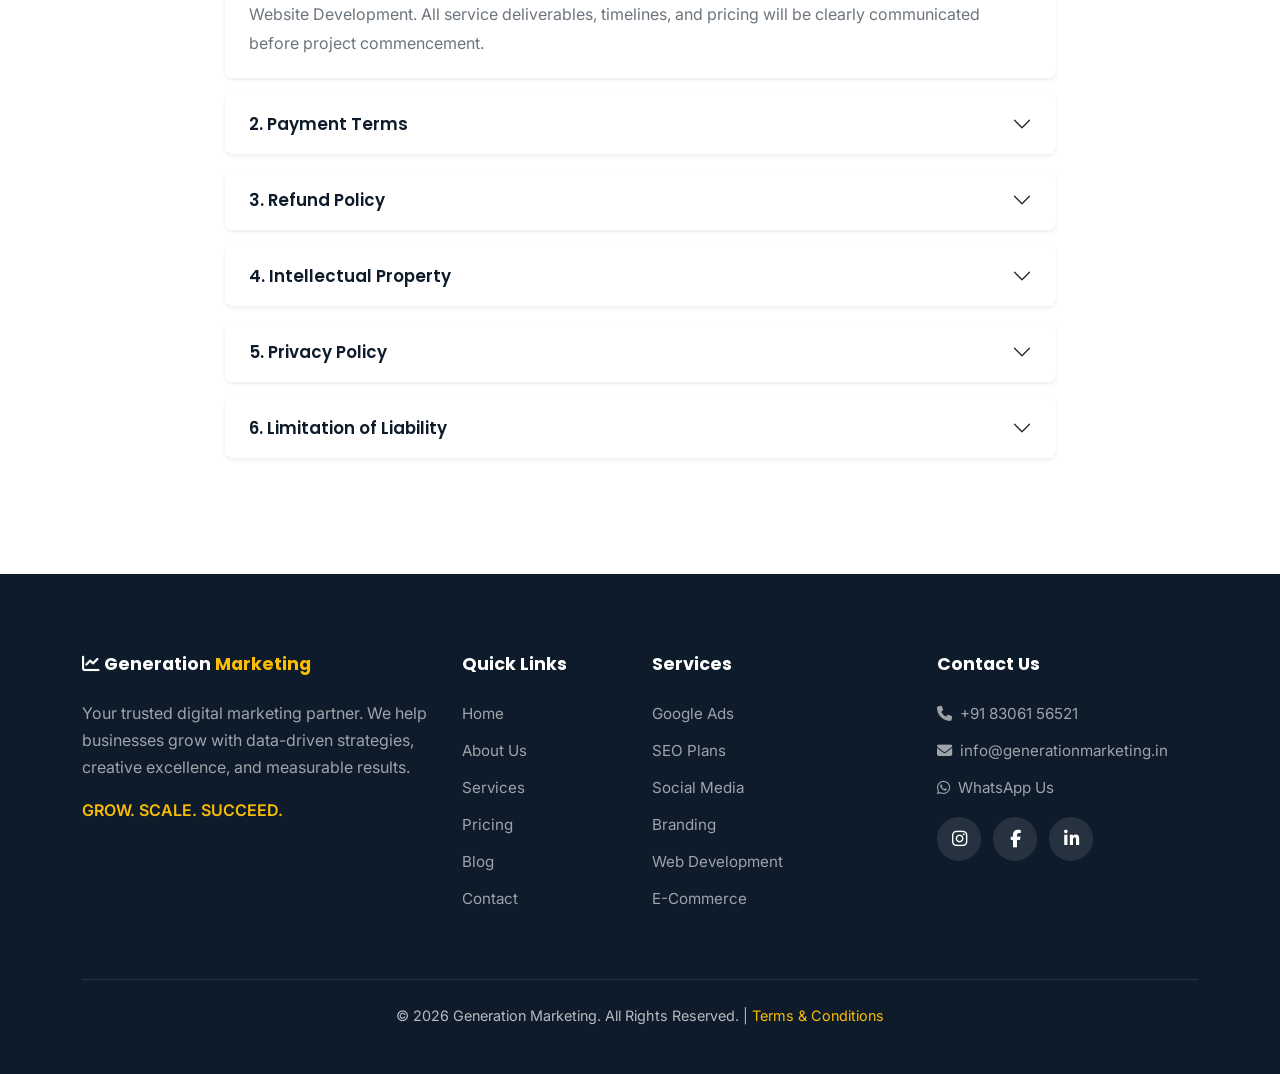
==== commit ddef07de: "ok" ====
--- a/index.html
+++ b/index.html
@@ -199,8 +199,7 @@
                                 <li><i class="fas fa-check-circle"></i>Advanced Keyword Research</li>
                                 <li><i class="fas fa-check-circle"></i>Conversion Tracking & Remarketing</li>
                             </ul>
-                            <a href="service-details.html?id=google-ads-package.jpeg"
-                                data-title="Google Ads Package"><i class="fas fa-eye"></i> View Full Details</button>
+                            <a href="service-details.html?id=google-ads-package" class="btn-service"><i class="fas fa-eye"></i> See all the details, click here</a>
                         </div>
                     </div>
                 </div>
@@ -217,8 +216,7 @@
                                 <li><i class="fas fa-check-circle"></i>10 Creatives (Post + Reels)</li>
                                 <li><i class="fas fa-check-circle"></i>A/B Testing & Retargeting</li>
                             </ul>
-                            <button class="btn-service" data-bs-toggle="modal" data-bs-target="#posterModal"
-                                data-poster="Services-posters/meta-ad-package" class="btn-service"><i class="fas fa-eye"></i> See all the details, click here</a>
+                            <a href="service-details.html?id=meta-ad-package" class="btn-service"><i class="fas fa-eye"></i> See all the details, click here</a>
                         </div>
                     </div>
                 </div>
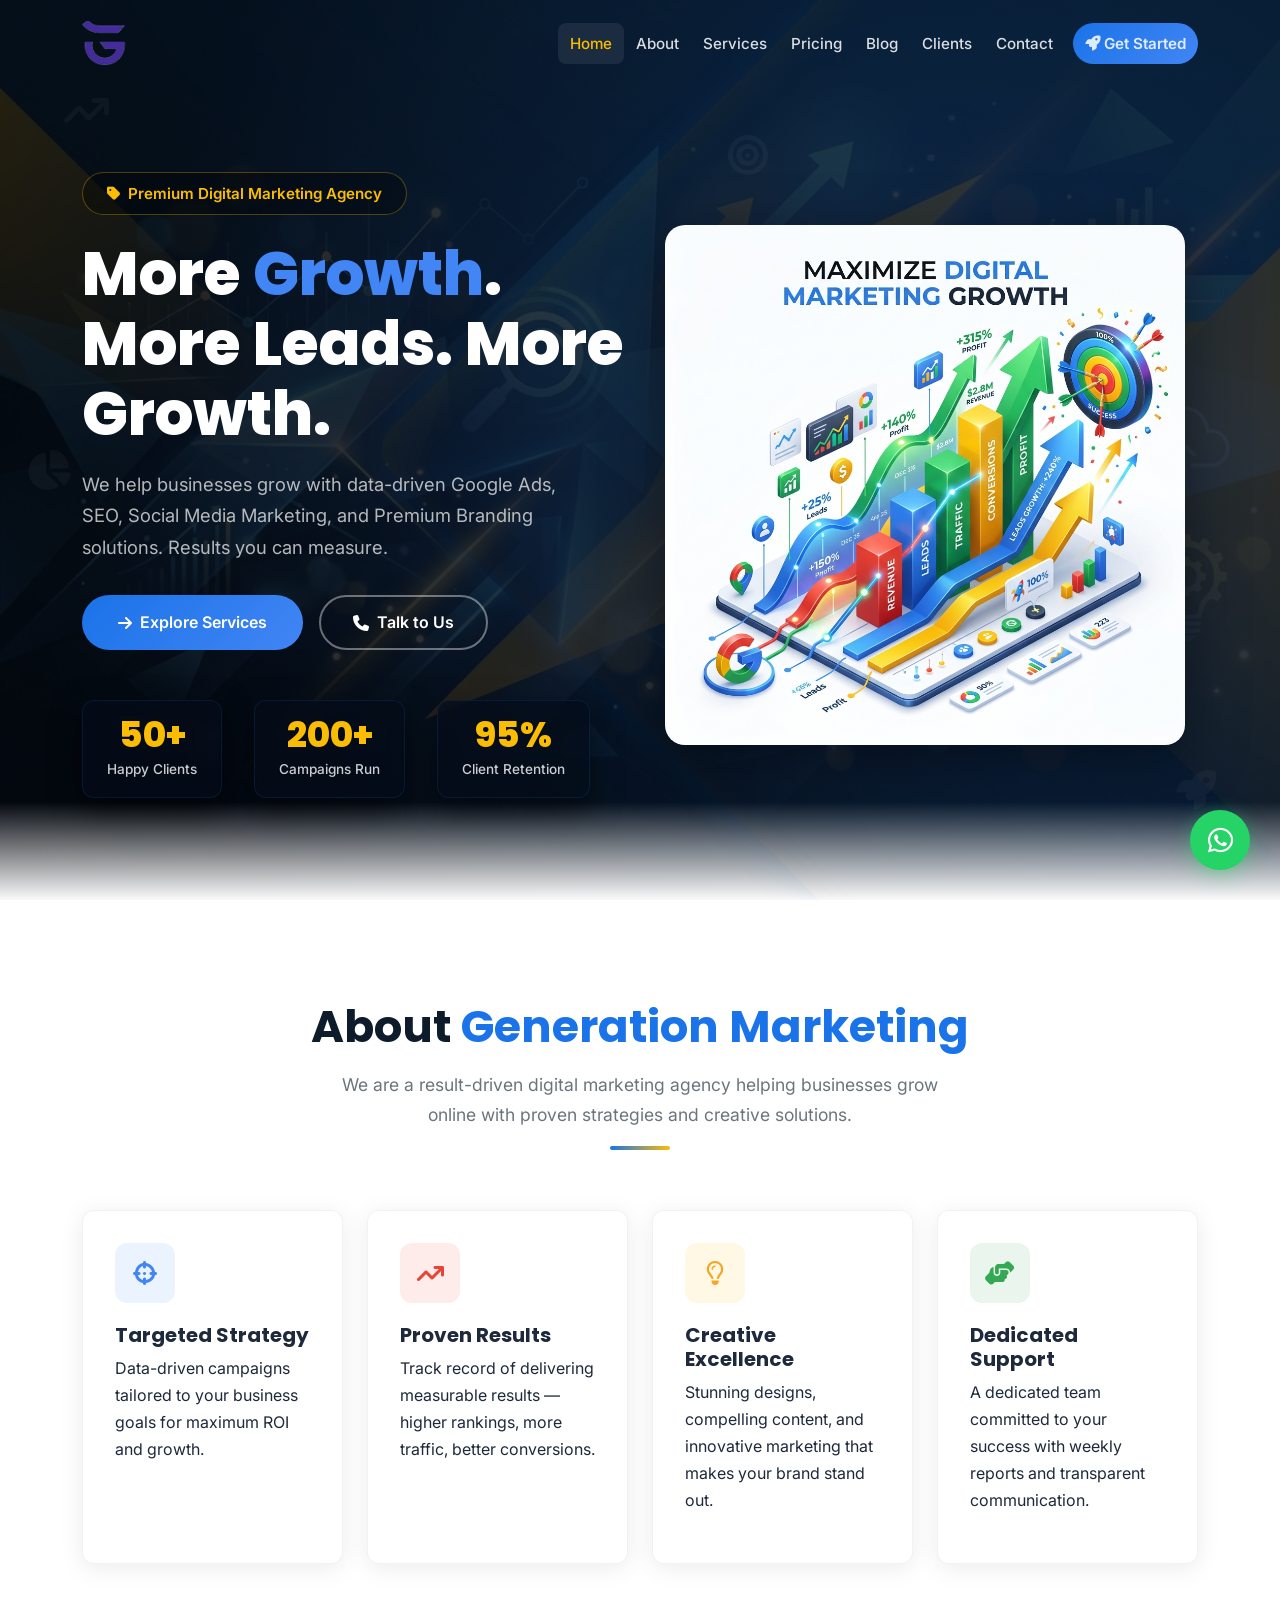
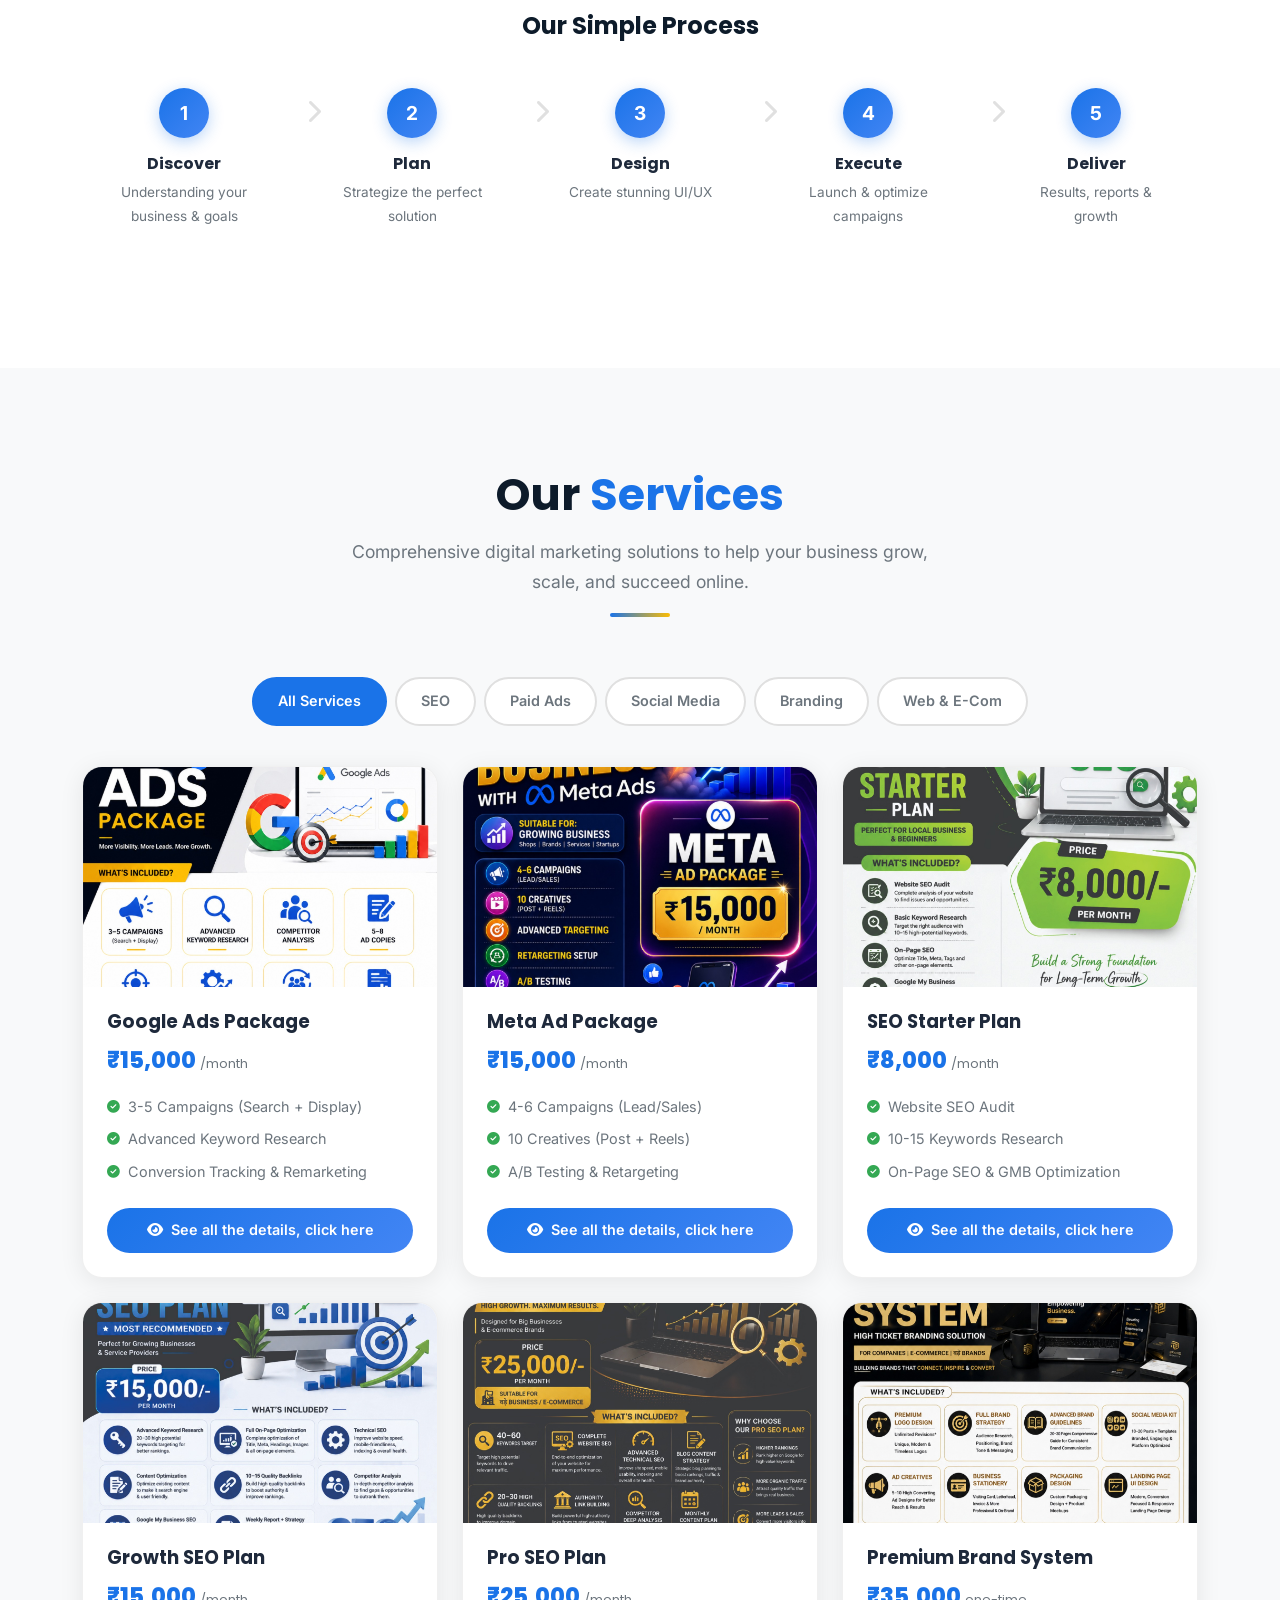
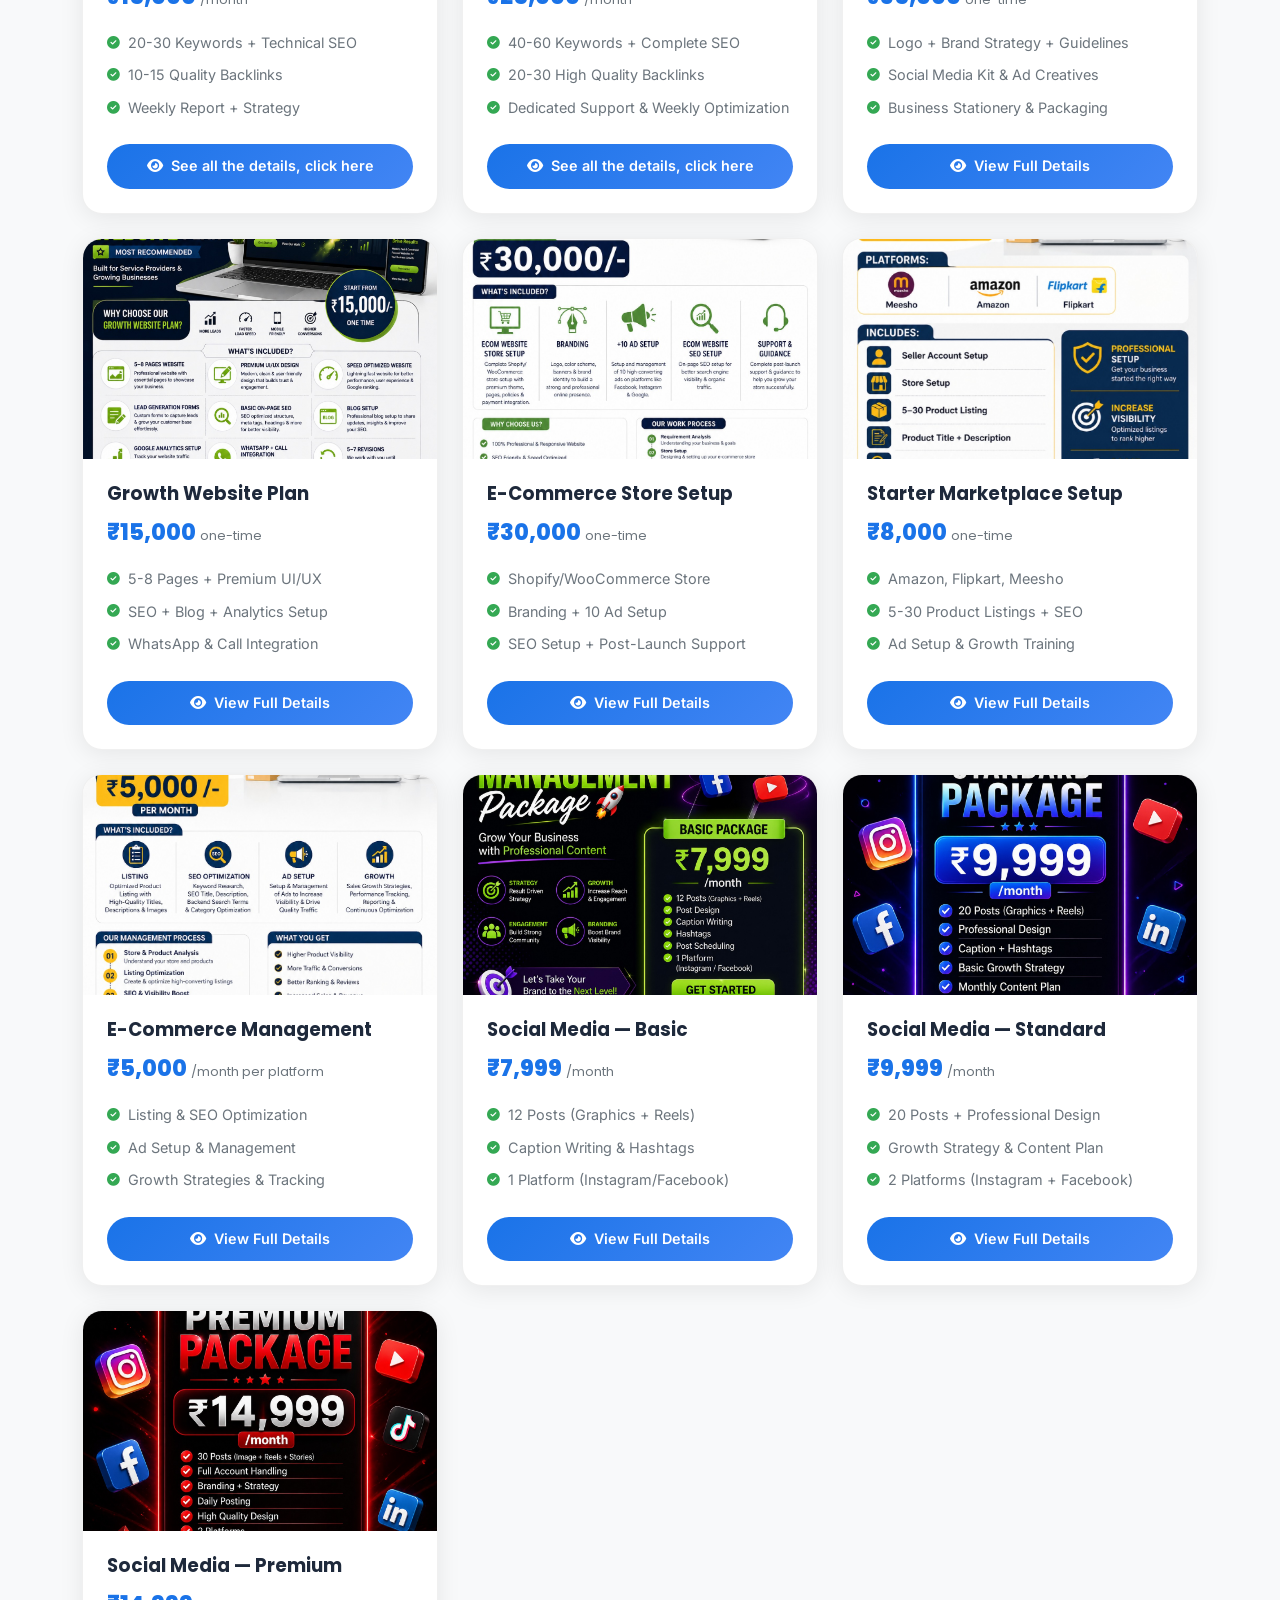
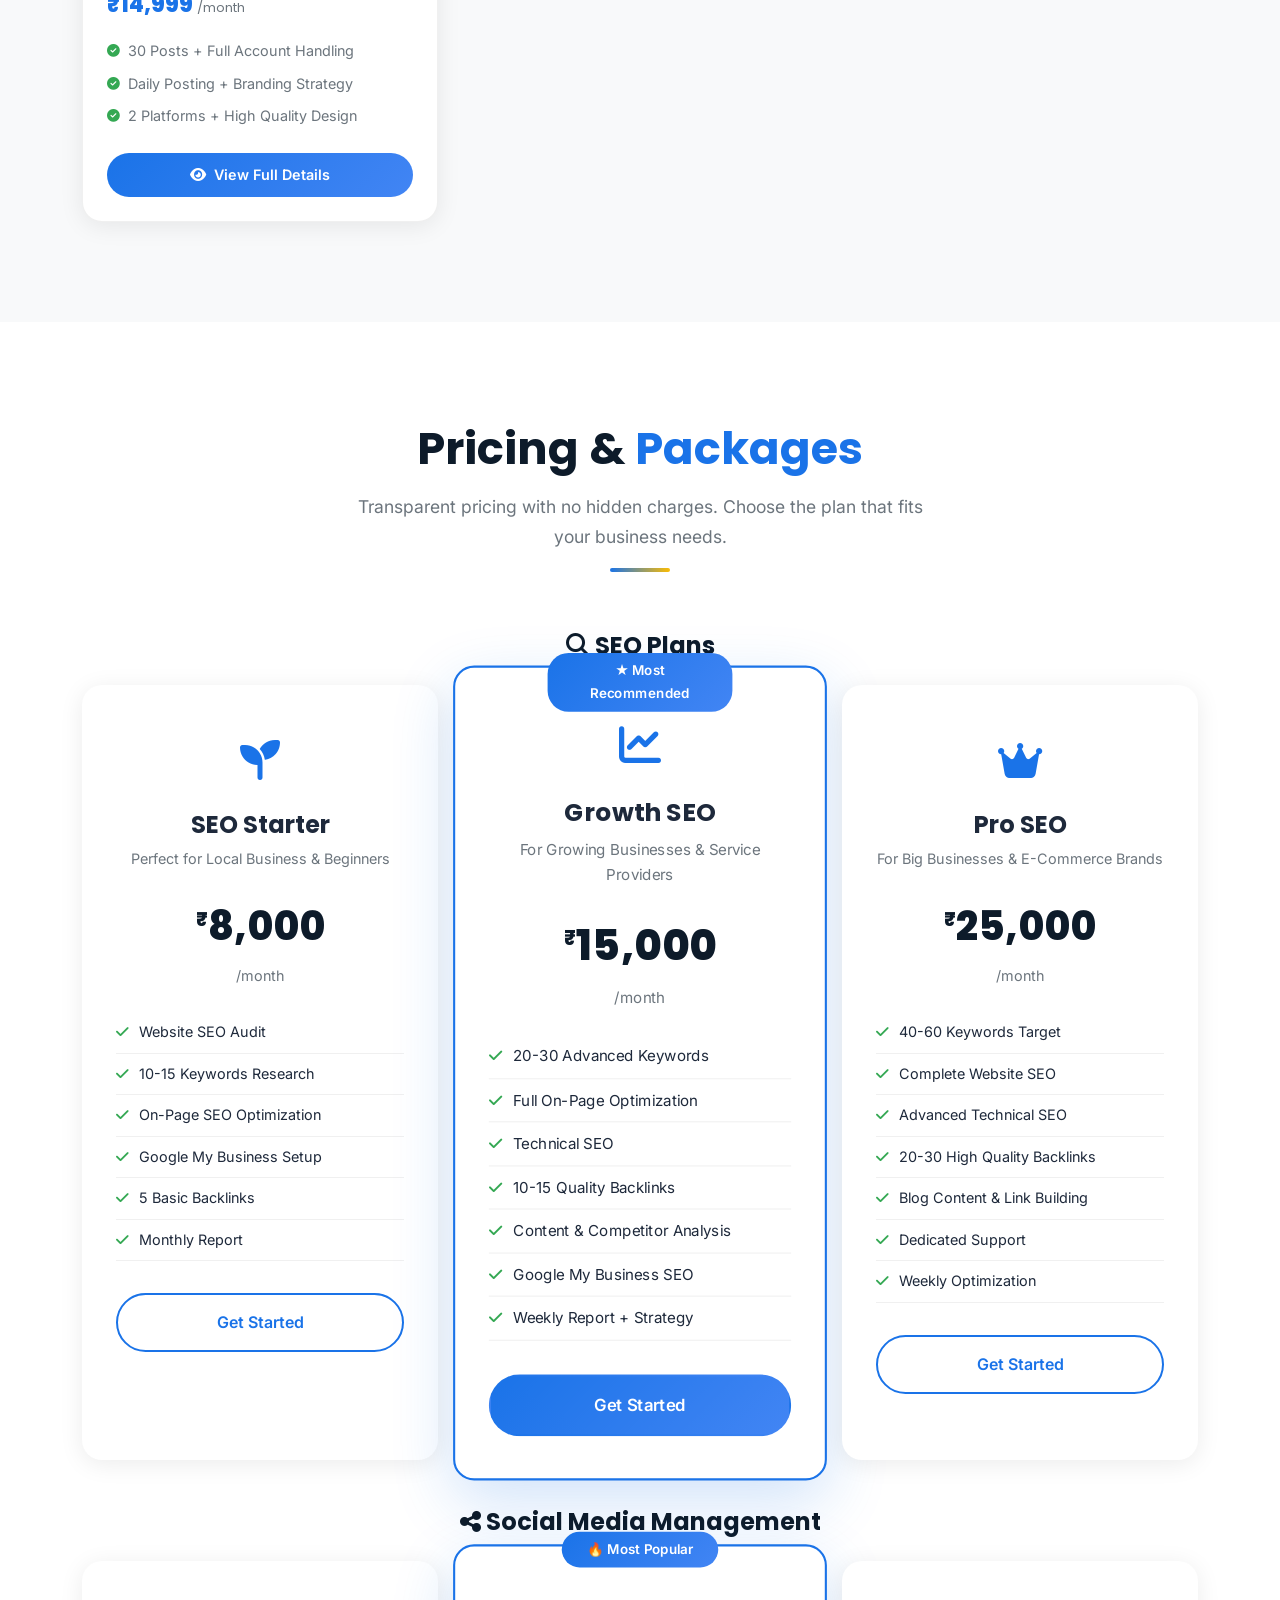
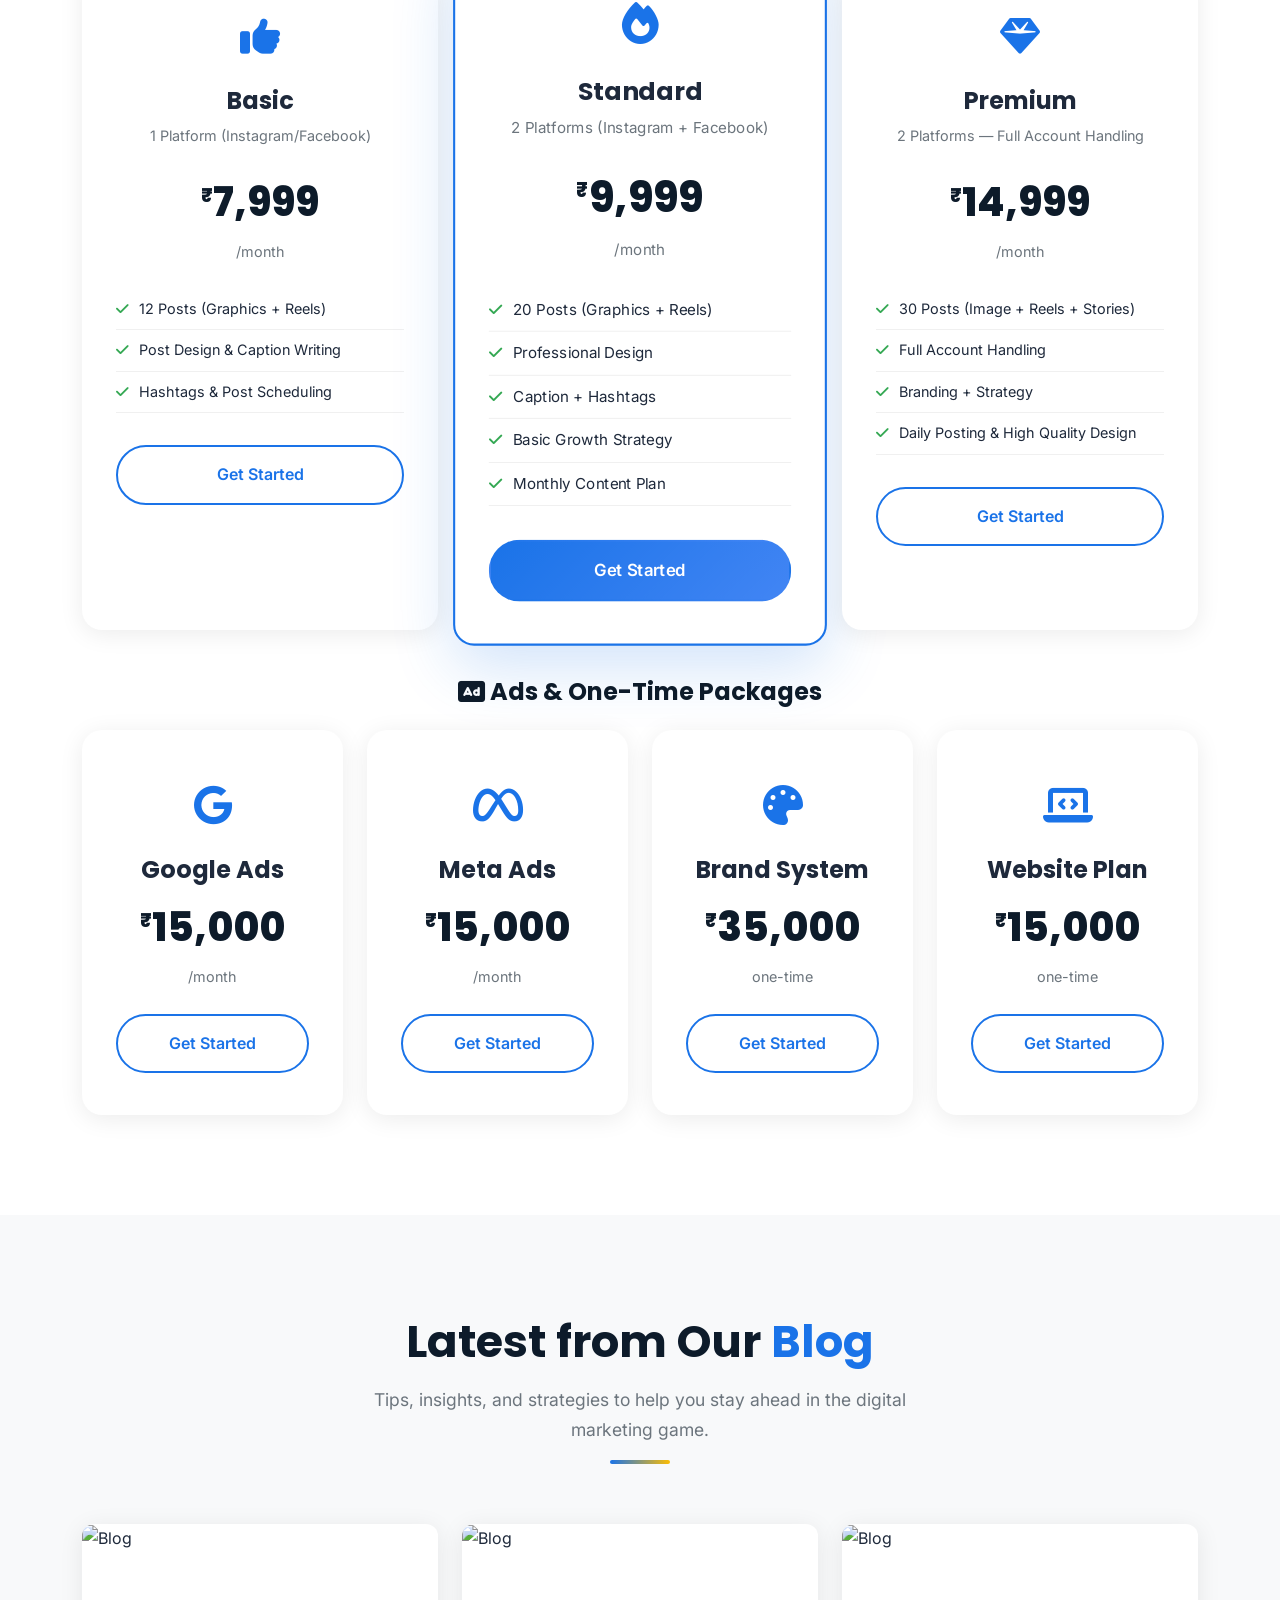
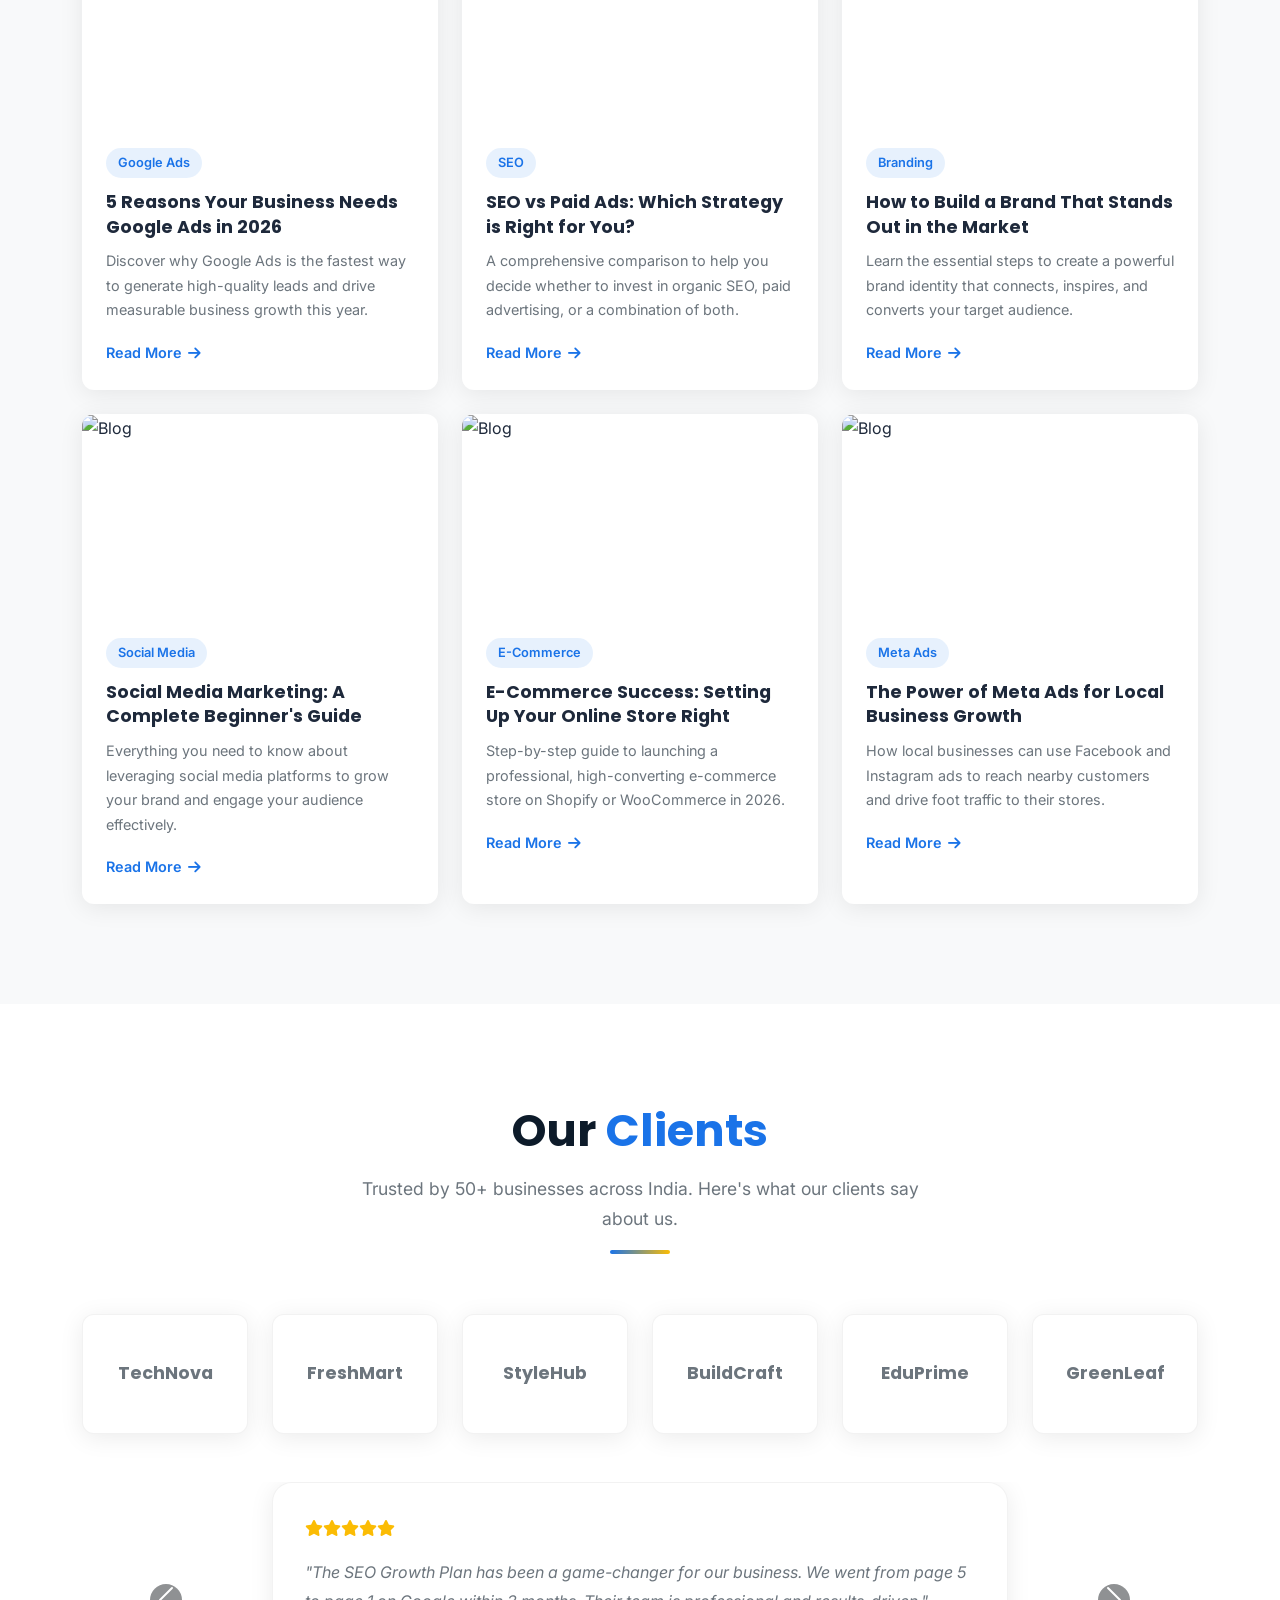
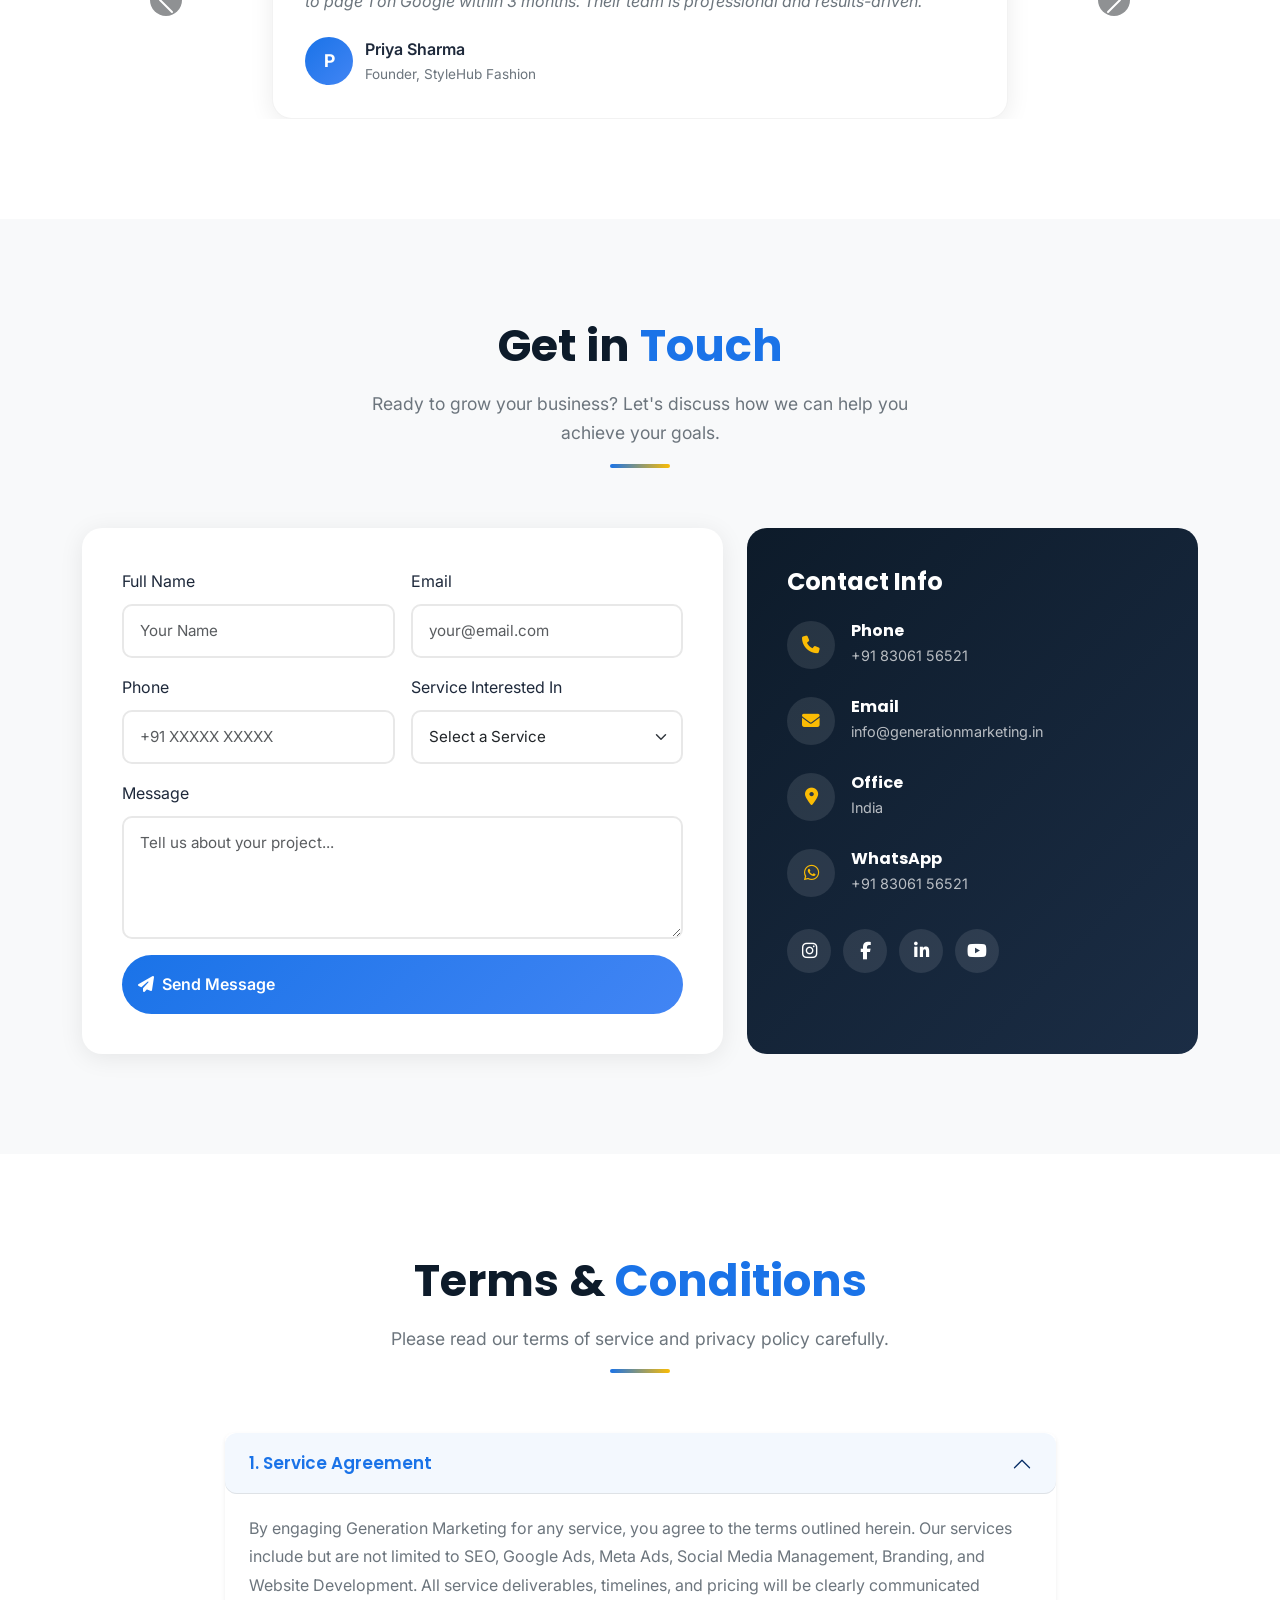
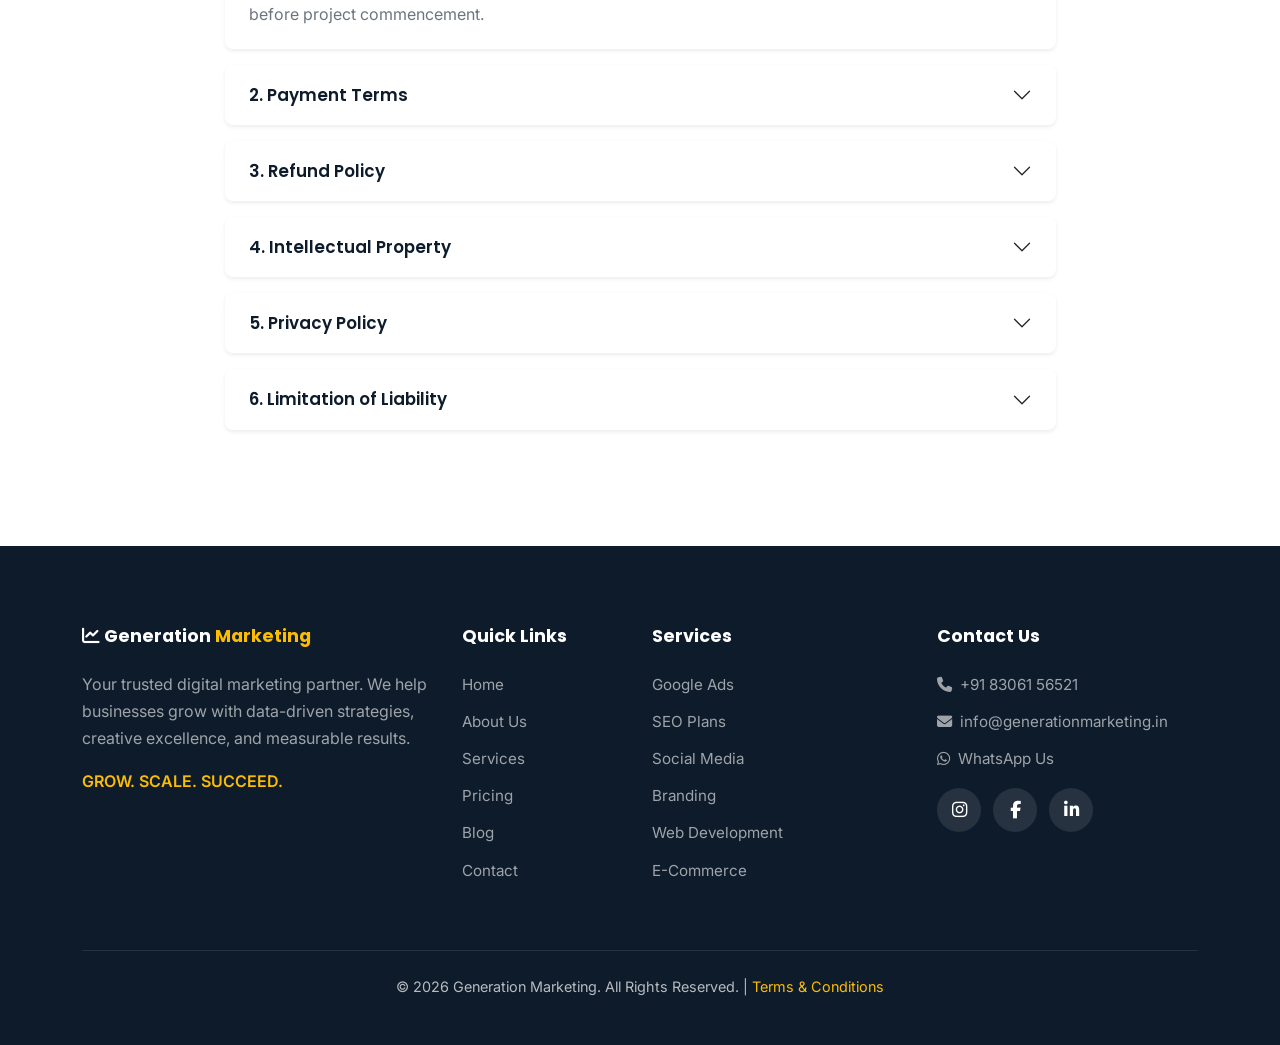
==== commit a40627c9: "fix the issue" ====
--- a/index.html
+++ b/index.html
@@ -17,7 +17,7 @@
     <!-- NAVBAR -->
     <nav class="navbar navbar-expand-lg navbar-custom" id="mainNav">
         <div class="container">
-            <a class="navbar-brand" href="#home"><img src="assets/logo.png" alt="Generation Marketing" style="max-height: 50px;"></a>
+            <a class="navbar-brand" href="#home"><img src="assets/logo.png" alt="Generation Marketing"></a>
             <button class="navbar-toggler" type="button" data-bs-toggle="collapse" data-bs-target="#navMenu"><span
                     class="navbar-toggler-icon"></span></button>
             <div class="collapse navbar-collapse" id="navMenu">
@@ -38,14 +38,21 @@
 
     <!-- HERO -->
     <section class="hero" id="home">
-        <div class="floating-shape shape-1"></div>
-        <div class="floating-shape shape-2"></div>
-        <div class="floating-shape shape-3"></div>
-        <div class="container">
+        <!-- Background Elements -->
+        <div class="hero-bg-icons">
+            <i class="fas fa-arrow-trend-up icon-float" style="top: 10%; left: 5%;"></i>
+            <i class="fas fa-lightbulb icon-float" style="top: 80%; left: 15%;"></i>
+            <i class="fas fa-bullseye icon-float" style="top: 15%; right: 40%;"></i>
+            <i class="fas fa-rocket icon-float" style="bottom: 10%; right: 5%;"></i>
+            <i class="fas fa-chart-pie icon-float" style="top: 50%; left: 2%;"></i>
+        </div>
+        <div class="glowing-divider"></div>
+
+        <div class="container" style="position: relative; z-index: 2;">
             <div class="row align-items-center">
                 <div class="col-lg-6 hero-content">
-                    <div class="hero-badge"><i class="fas fa-rocket"></i> Premium Digital Marketing Agency</div>
-                    <h1>More <span class="highlight" id="typewriter">Visibility</span>.<br>More Leads. More Growth.</h1>
+                    <div class="hero-badge"><i class="fas fa-tag"></i> Premium Digital Marketing Agency</div>
+                    <h1>More <span style="color: var(--blue);">Growth</span>.<br>More Leads. More<br>Growth.</h1>
                     <p>We help businesses grow with data-driven Google Ads, SEO, Social Media Marketing, and Premium
                         Branding solutions. Results you can measure.</p>
                     <div class="hero-btns">
--- a/style.css
+++ b/style.css
@@ -78,11 +78,16 @@
 .navbar-custom .navbar-brand {
   font-family: 'Poppins', sans-serif; font-weight: 800; font-size: 1.5rem;
   color: var(--white) !important;
+  display: flex; align-items: center;
+}
+.navbar-custom .navbar-brand img {
+  max-height: 45px !important;
+  width: auto;
 }
 .navbar-custom .navbar-brand span { color: var(--yellow); }
 .navbar-custom .nav-link {
   color: rgba(255,255,255,0.85) !important; font-weight: 500; font-size: 0.95rem;
-  padding: 8px 16px !important; border-radius: 8px; transition: var(--transition);
+  padding: 8px 12px !important; border-radius: 8px; transition: var(--transition);
 }
 .navbar-custom .nav-link:hover,
 .navbar-custom .nav-link.active { color: var(--yellow) !important; background: rgba(255,255,255,0.08); }
@@ -98,8 +103,10 @@
 /* ===== HERO ===== */
 .hero {
   min-height: 100vh; display: flex; align-items: center;
-  background: linear-gradient(135deg, var(--navy) 0%, var(--navy-light) 40%, #1a3a5c 100%);
+  background: #040810;
+  background: radial-gradient(circle at 75% 50%, #0d1e38 0%, #03060a 80%);
   position: relative; overflow: hidden;
+  padding-top: 150px; padding-bottom: 80px;
 }
 .hero::before {
   content: ''; position: absolute; inset: 0;
@@ -112,16 +119,14 @@
 }
 .hero-content { position: relative; z-index: 2; }
 .hero-badge {
-  display: inline-block; background: rgba(251,188,4,0.15); color: var(--yellow);
-  padding: 8px 20px; border-radius: 25px; font-size: 0.9rem; font-weight: 600;
+  display: inline-flex; align-items: center; gap: 8px;
+  background: rgba(0,0,0,0.3); color: var(--yellow);
+  padding: 8px 24px; border-radius: 25px; font-size: 0.95rem; font-weight: 600;
   margin-bottom: 24px; border: 1px solid rgba(251,188,4,0.3);
 }
-.hero h1 { color: var(--white); margin-bottom: 20px; }
-.hero h1 .highlight { 
-  background: linear-gradient(90deg, var(--blue), var(--yellow));
-  -webkit-background-clip: text; -webkit-text-fill-color: transparent;
-}
-.hero p { color: rgba(255,255,255,0.8); font-size: 1.2rem; margin-bottom: 32px; max-width: 540px; }
+.hero h1 { color: var(--white); margin-bottom: 20px; font-size: 3.8rem; font-weight: 800; line-height: 1.15; }
+.hero h1 span { color: var(--blue); }
+.hero p { color: rgba(255,255,255,0.7); font-size: 1.15rem; margin-bottom: 32px; max-width: 500px; }
 .hero-btns { display: flex; gap: 16px; flex-wrap: wrap; }
 .btn-glow {
   background: linear-gradient(135deg, var(--primary), var(--blue));
@@ -144,14 +149,19 @@
 }
 
 .hero-stats {
-  display: flex; gap: 48px; margin-top: 50px;
-}
-.hero-stat { text-align: center; background: rgba(0,0,0,0.25); padding: 15px 25px; border-radius: var(--radius); backdrop-filter: blur(5px); border: 1px solid rgba(255,255,255,0.1); }
+  display: flex; gap: 32px; margin-top: 50px;
+}
+.hero-stat { 
+  text-align: center; background: rgba(5, 12, 25, 0.7); 
+  padding: 16px 24px; border-radius: 12px; backdrop-filter: blur(10px); 
+  border: 1px solid rgba(26, 115, 232, 0.15); 
+  box-shadow: 0 10px 30px rgba(0,0,0,0.5);
+}
 .hero-stat .stat-number {
-  font-family: 'Poppins', sans-serif; font-size: 2.5rem; font-weight: 800;
+  font-family: 'Poppins', sans-serif; font-size: 2.2rem; font-weight: 800;
   color: var(--yellow); line-height: 1;
 }
-.hero-stat .stat-label { color: rgba(255,255,255,0.9); font-size: 0.9rem; margin-top: 4px; font-weight: 500; }
+.hero-stat .stat-label { color: rgba(255,255,255,0.8); font-size: 0.85rem; margin-top: 6px; font-weight: 500; }
 
 .hero-image { position: relative; z-index: 2; }
 .hero-image img {
@@ -176,18 +186,29 @@
   66% { transform: translate(-20px,20px) rotate(240deg); }
 }
 
-.hero-shape-right {
+.glowing-divider {
   position: absolute;
-  top: 50%; left: 50%; transform: translate(-50%, -50%);
-  width: 120%; height: 120%;
-  background: linear-gradient(135deg, var(--primary) 0%, transparent 100%);
-  clip-path: polygon(0 0, 100% 50%, 0 100%);
-  z-index: 1; opacity: 0.15;
-  animation: pulse 4s infinite;
-}
-@keyframes pulse {
-  0%, 100% { transform: translate(-50%, -50%) scale(1); }
-  50% { transform: translate(-50%, -50%) scale(1.05); }
+  top: 50%; left: 45%;
+  transform: translateY(-50%) rotate(45deg);
+  width: 1000px; height: 1000px;
+  border-top: 3px solid rgba(251, 188, 4, 0.6);
+  border-right: 3px solid rgba(26, 115, 232, 0.6);
+  border-radius: 30px;
+  box-shadow: inset 10px 10px 50px rgba(251, 188, 4, 0.05),
+              10px -10px 50px rgba(26, 115, 232, 0.1);
+  z-index: 1; pointer-events: none;
+}
+
+.hero-bg-icons {
+  position: absolute; inset: 0; z-index: 0; pointer-events: none;
+}
+.icon-float {
+  position: absolute; font-size: 2.5rem; color: rgba(255,255,255,0.04);
+  animation: floatIcon 12s infinite alternate ease-in-out;
+}
+@keyframes floatIcon {
+  0% { transform: translateY(0px) rotate(0deg); }
+  100% { transform: translateY(-40px) rotate(20deg); }
 }
 
 /* ===== ABOUT ===== */
@@ -456,6 +477,11 @@
 .poster-modal .btn-close { position: absolute; top: 16px; right: 16px; z-index: 10; background-color: white; border-radius: 50%; opacity: 1; padding: 8px; }
 
 /* ===== RESPONSIVE ===== */
+@media (max-width: 1199px) {
+  .hero { padding-top: 140px; }
+  .hero h1 { font-size: 2.8rem; }
+  .hero-image img { max-height: 380px !important; }
+}
 @media (max-width: 991px) {
   .hero-stats { gap: 24px; }
   .hero-stat .stat-number { font-size: 1.8rem; }
@@ -465,7 +491,7 @@
 }
 @media (max-width: 767px) {
   .section-padding { padding: 60px 0; }
-  .hero { min-height: auto; padding: 120px 0 80px; }
+  .hero { min-height: auto; padding: 130px 0 60px; }
   .hero-stats { flex-direction: column; gap: 16px; align-items: flex-start; }
   .hero-btns { flex-direction: column; }
   .contact-info-card { margin-top: 30px; }
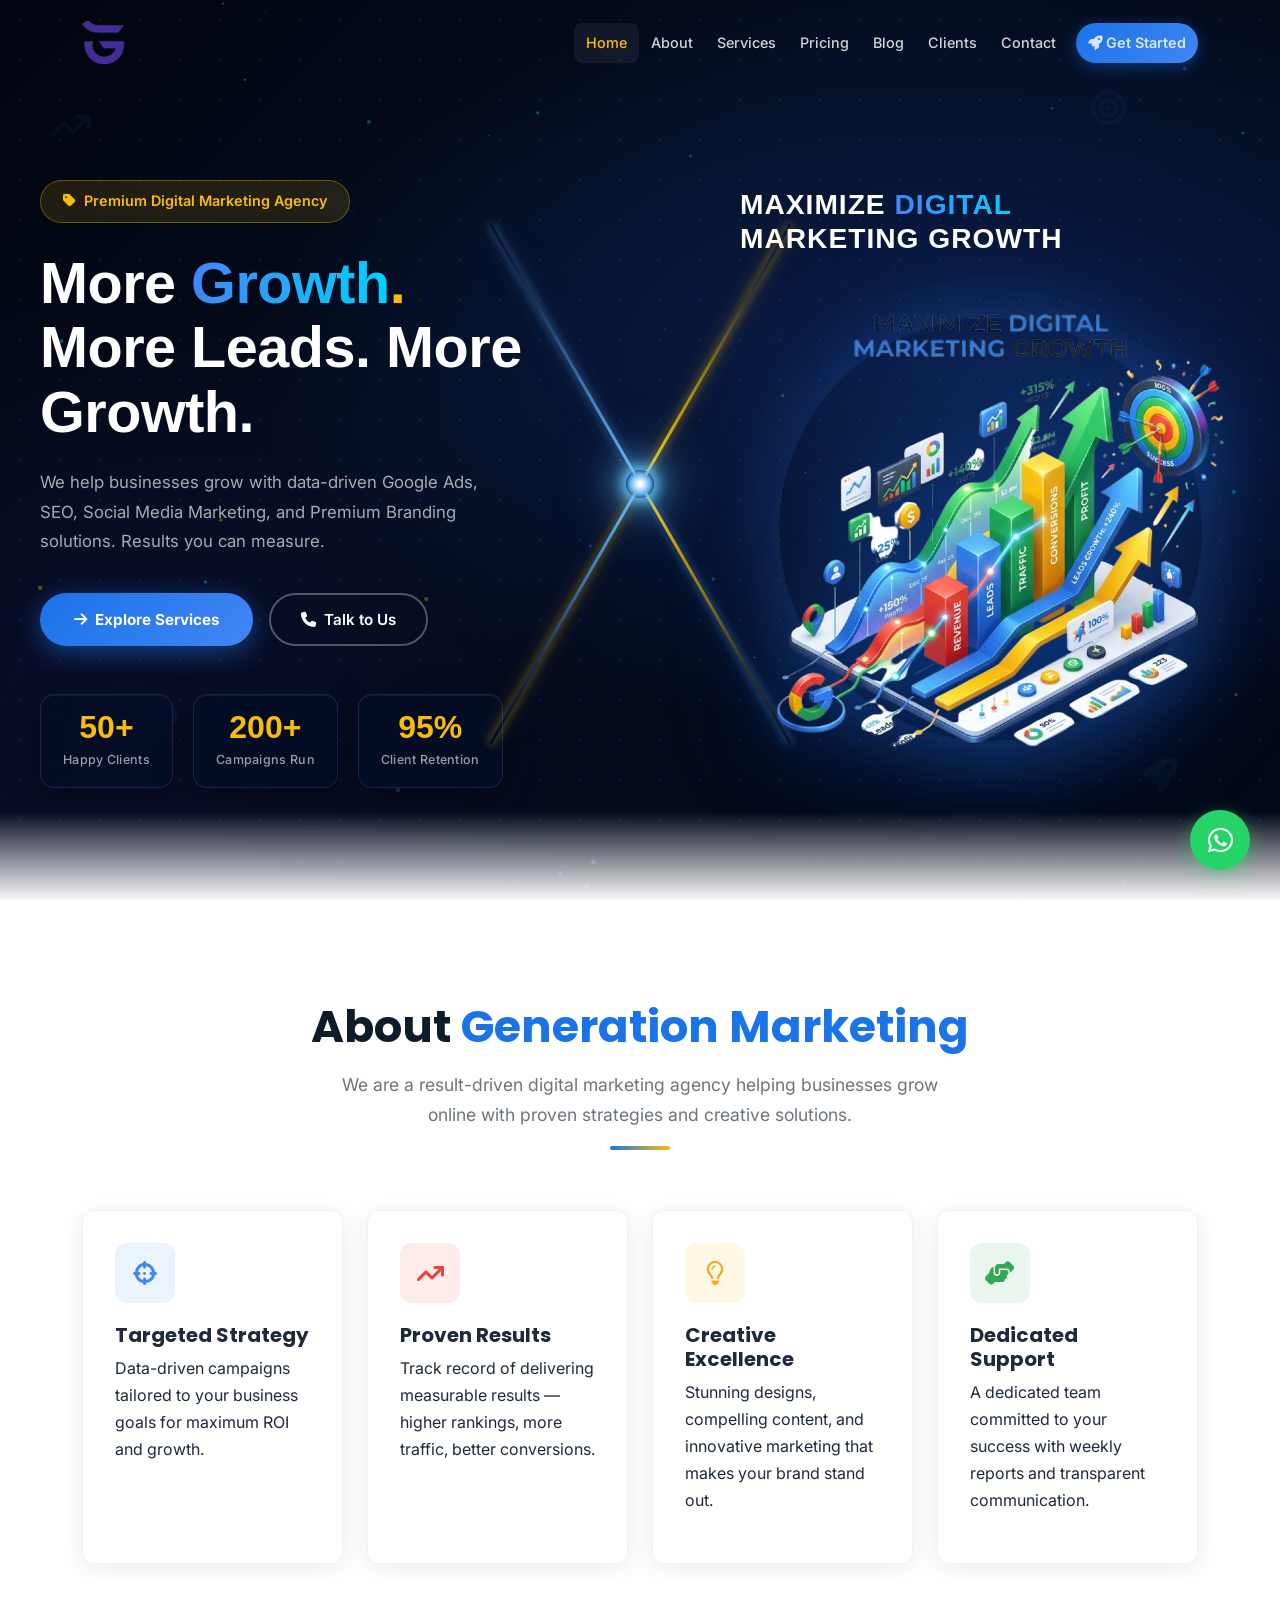
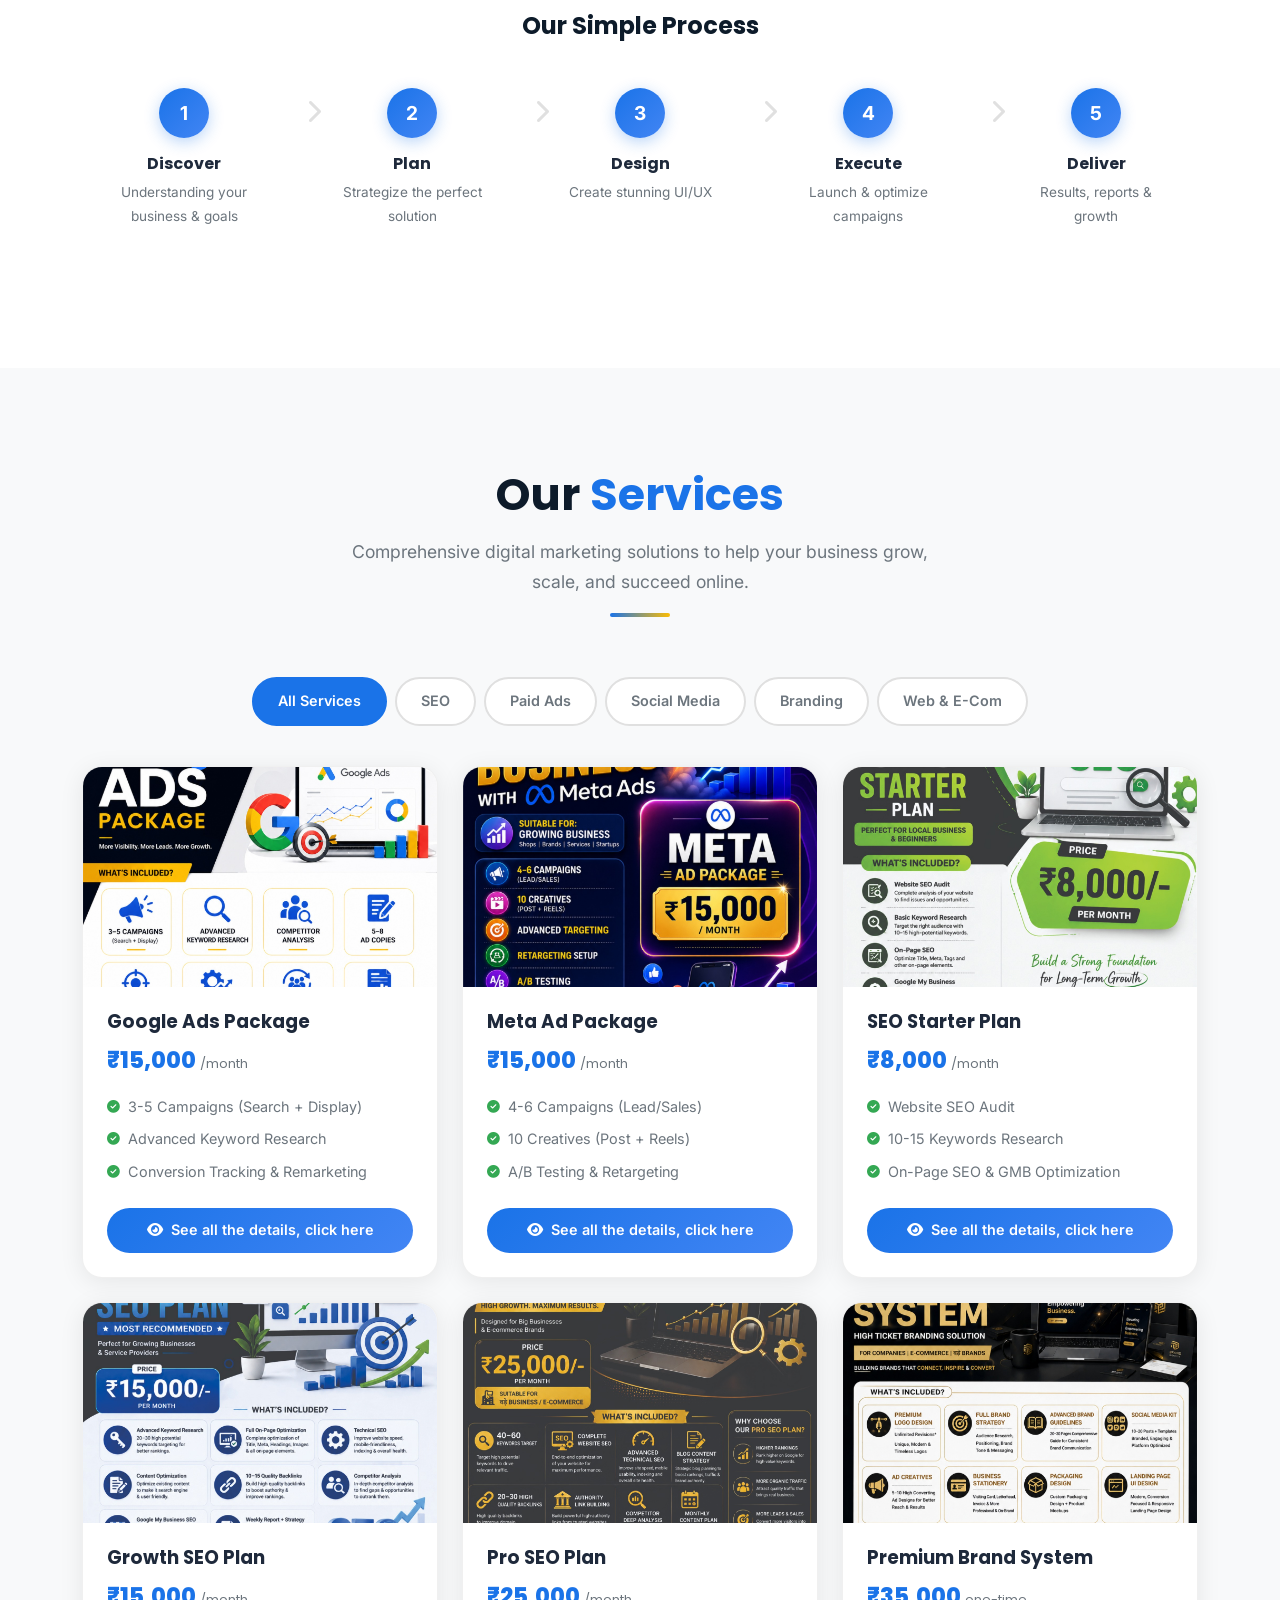
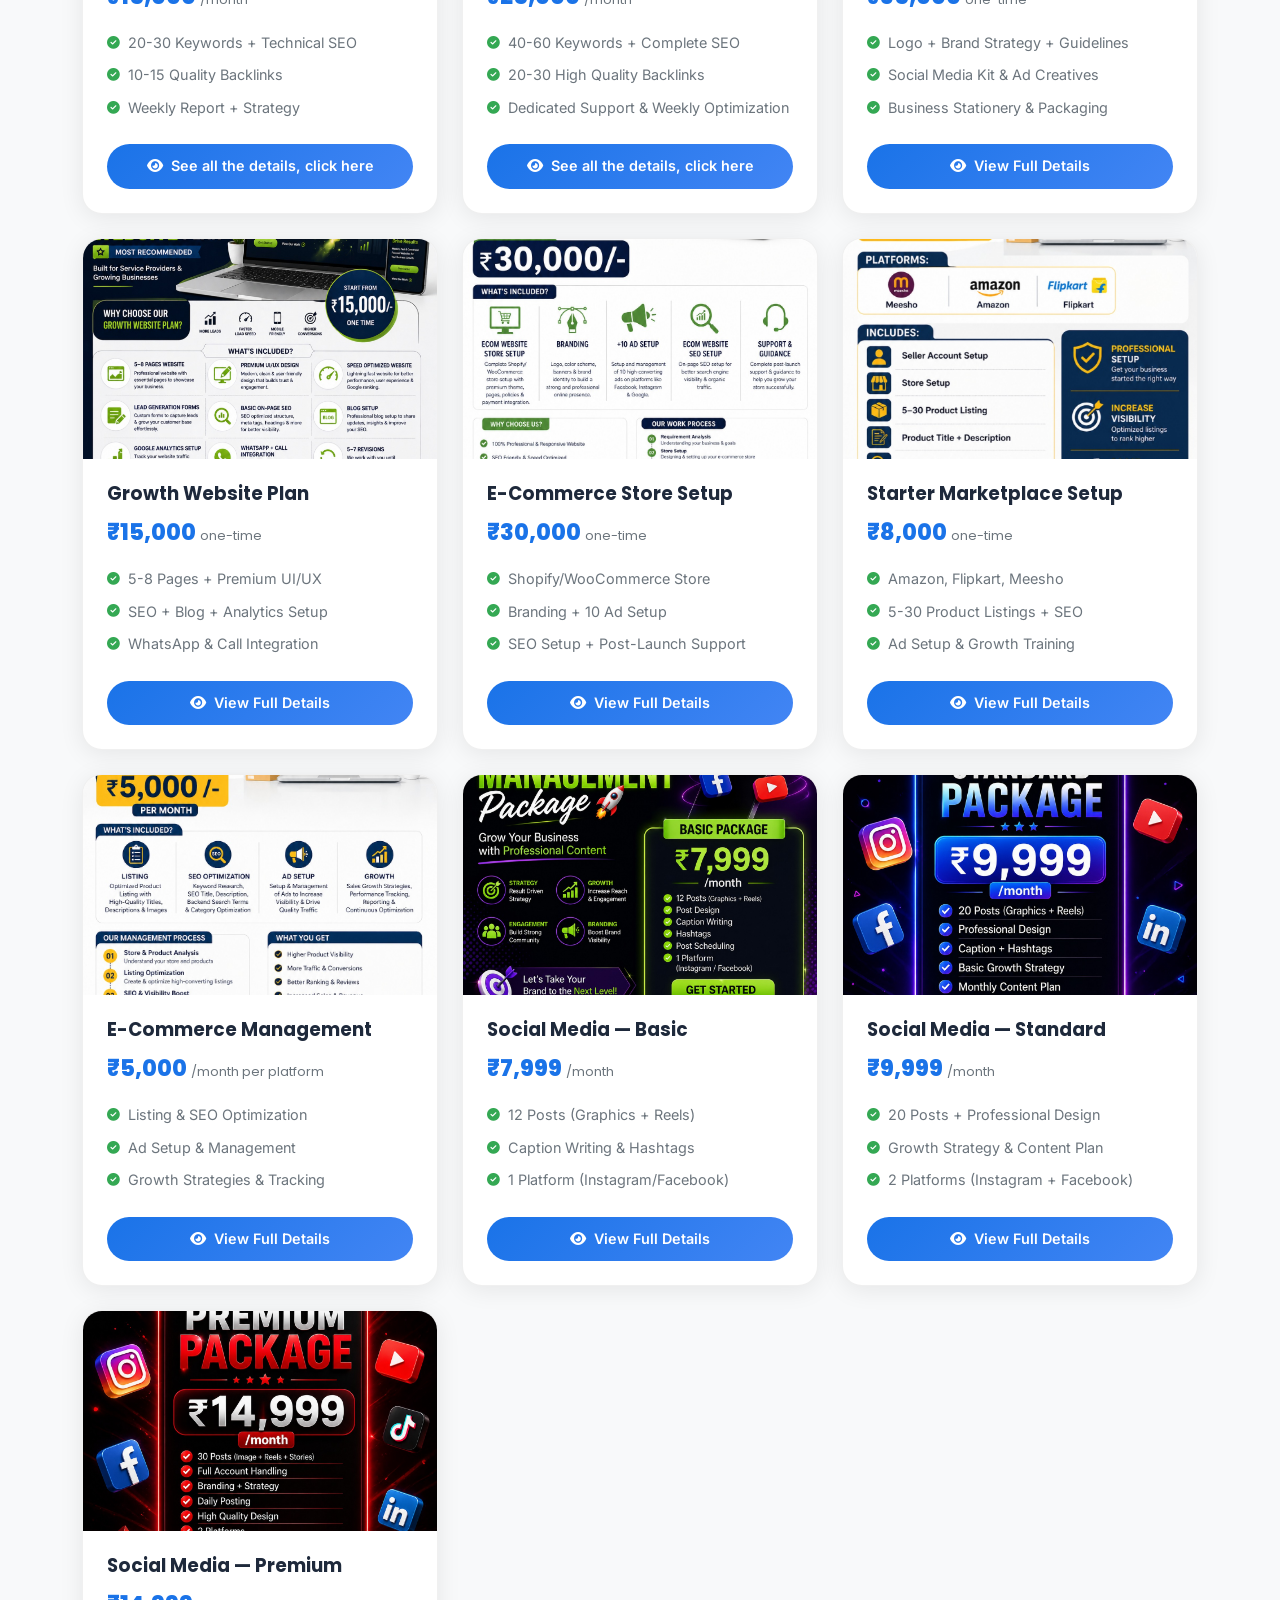
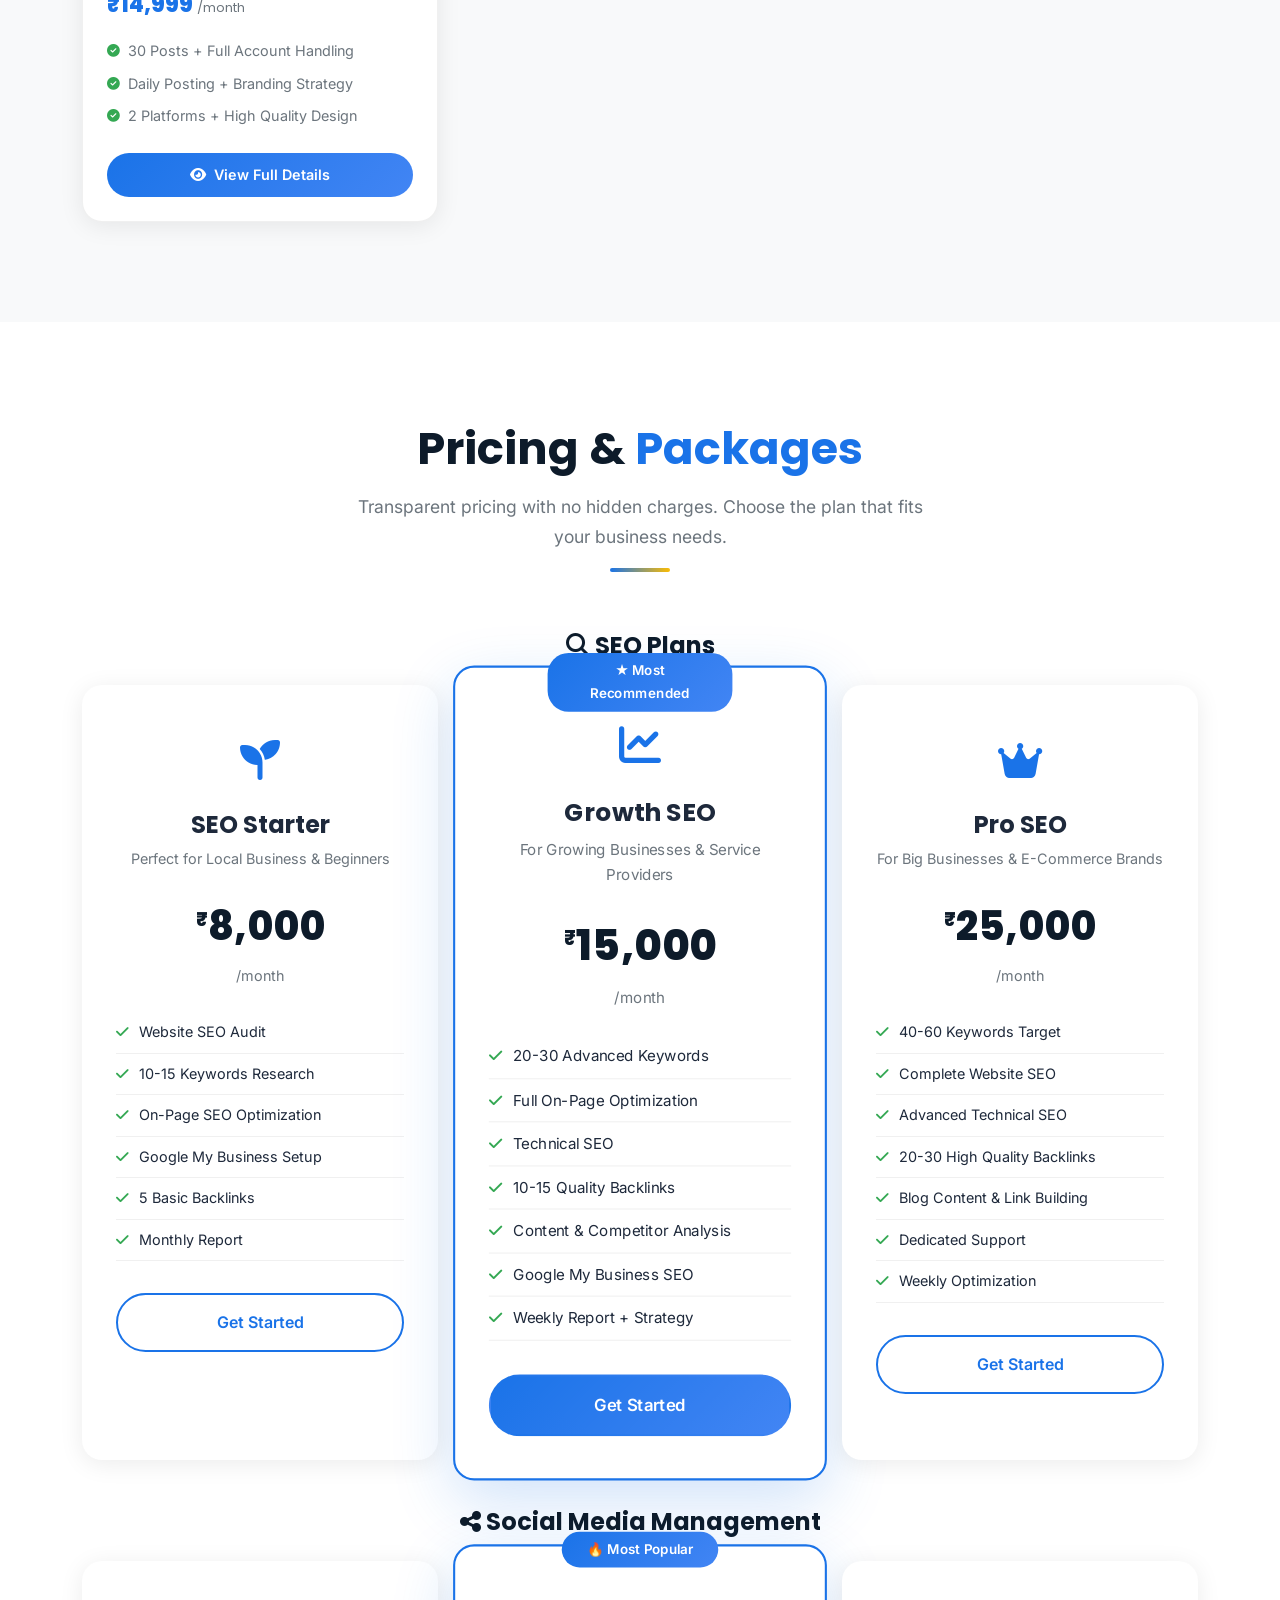
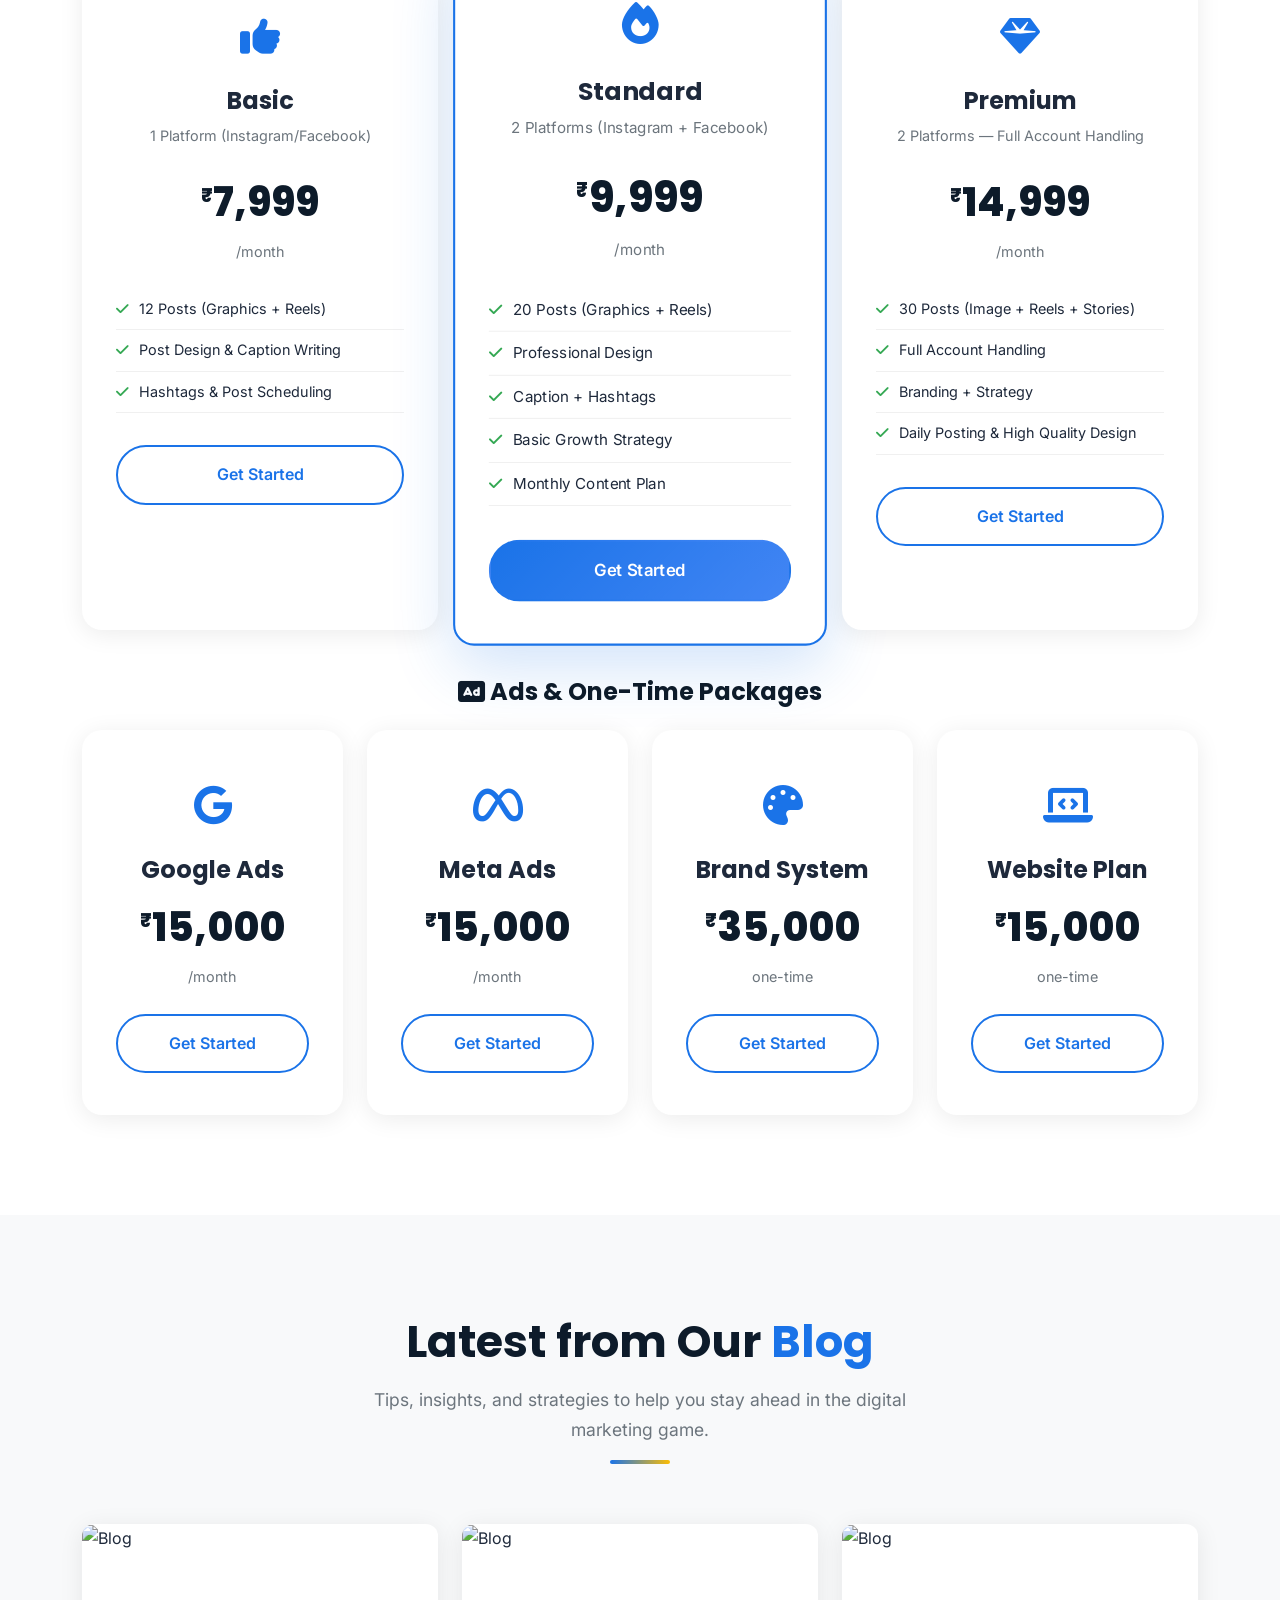
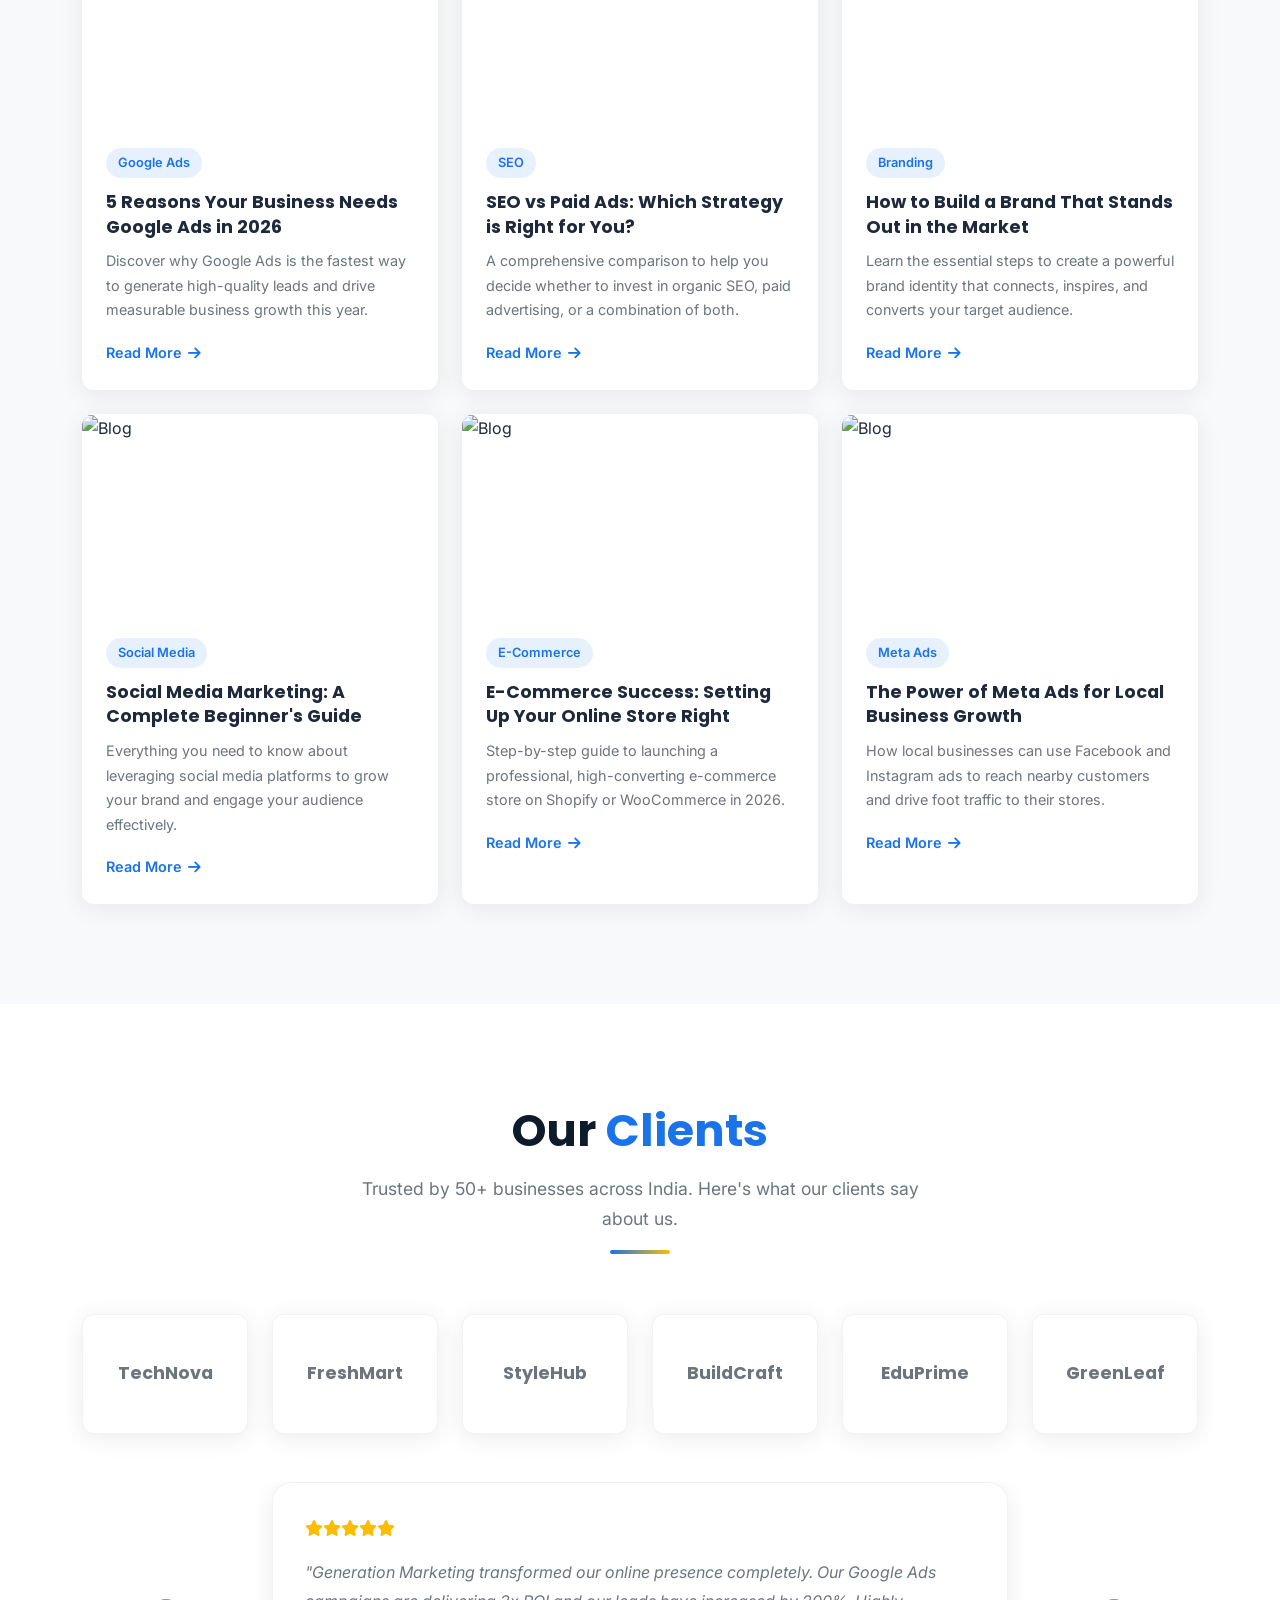
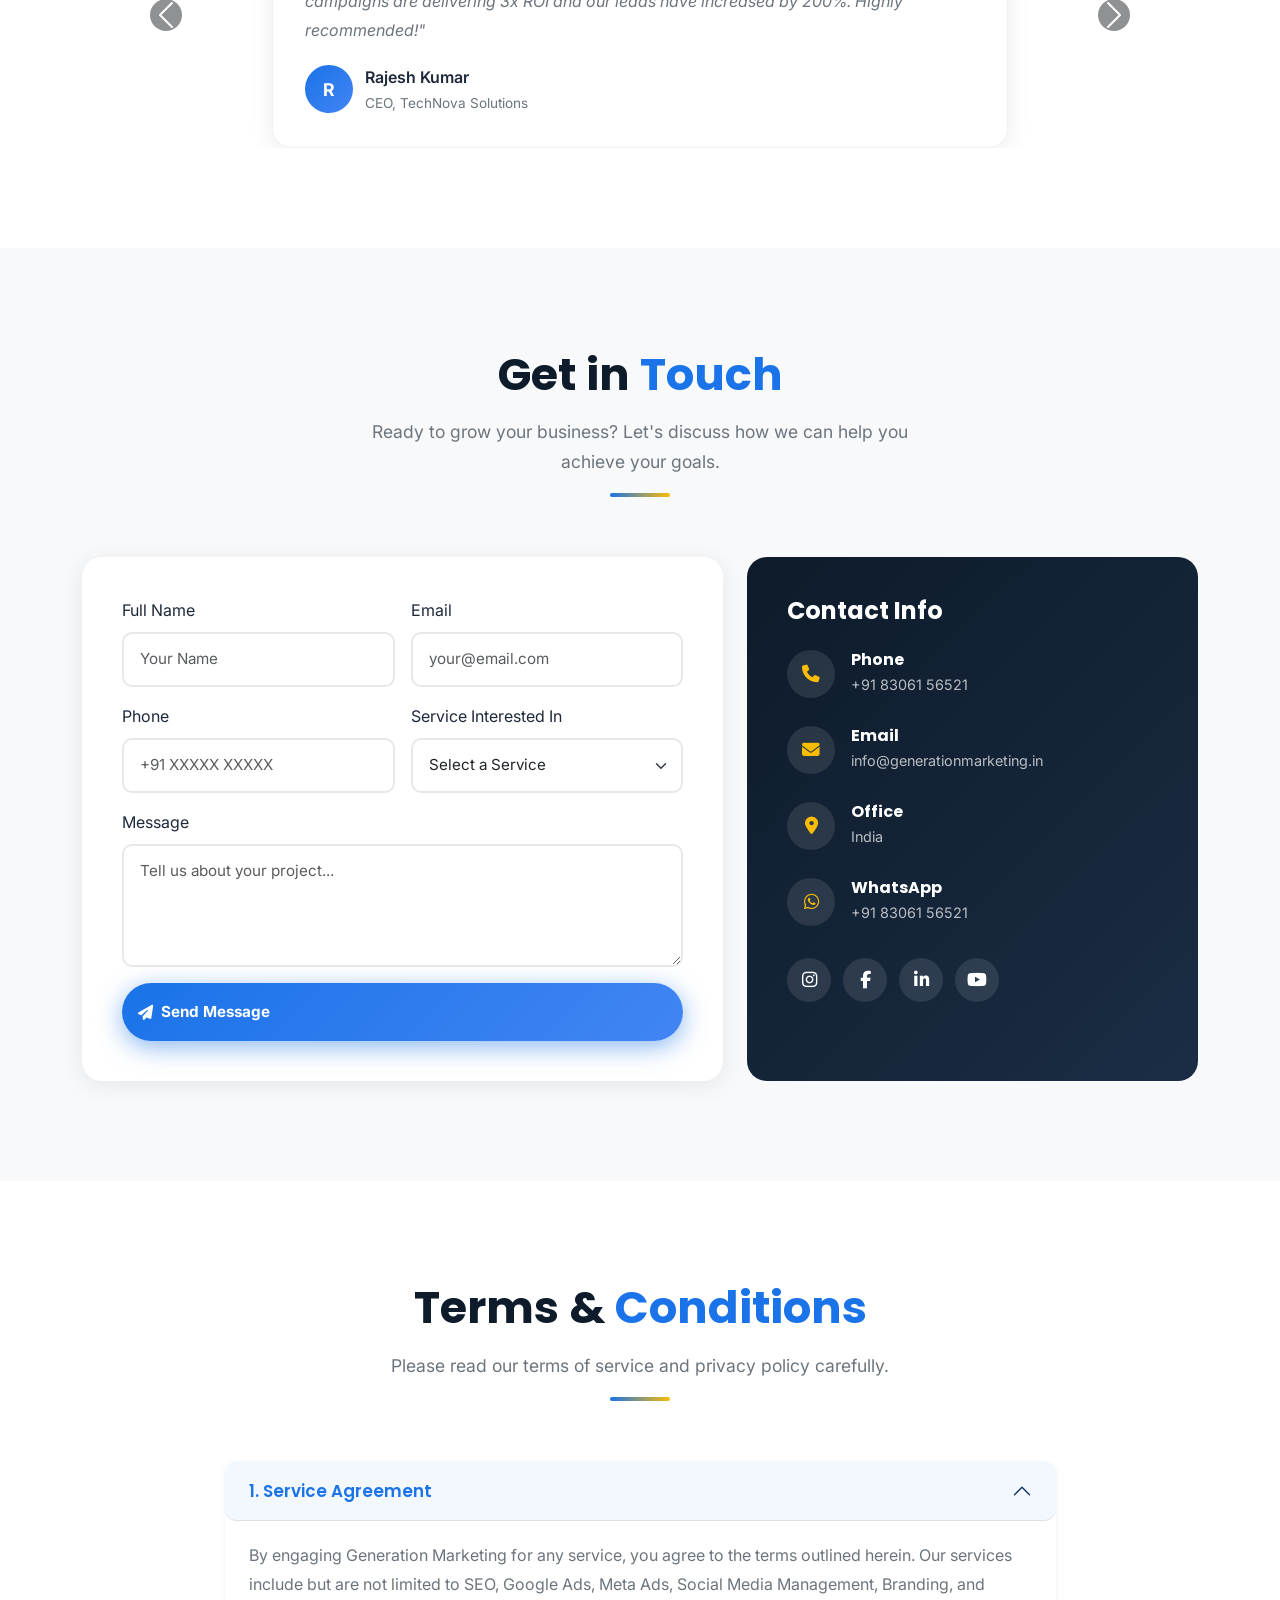
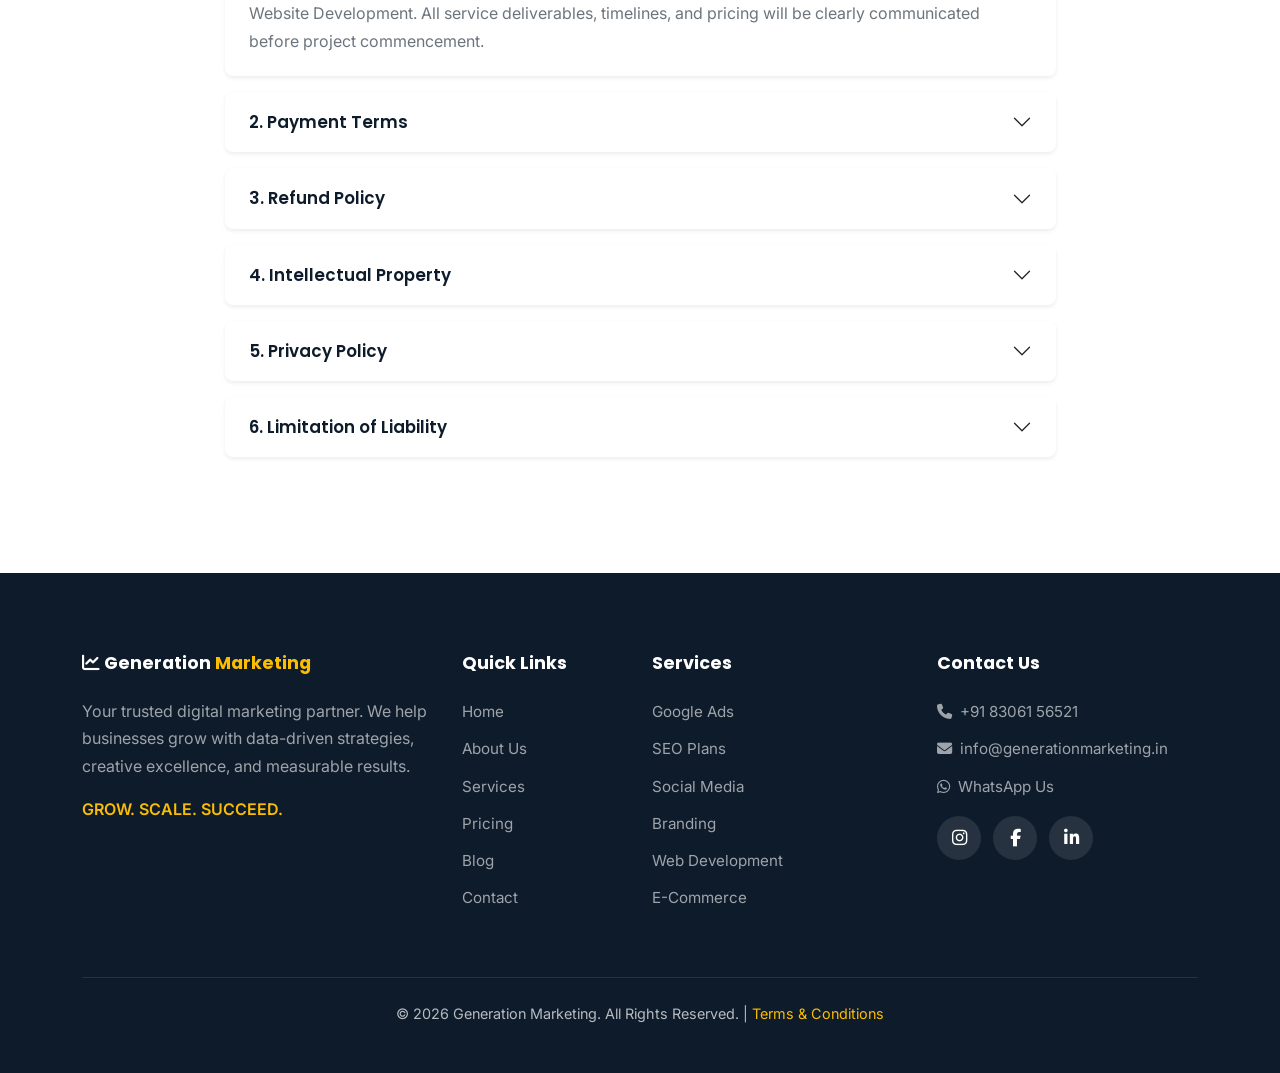
==== commit ea733d00: "this is new" ====
--- a/index.html
+++ b/index.html
@@ -36,55 +36,77 @@
         </div>
     </nav>
 
+
     <!-- HERO -->
     <section class="hero" id="home">
-        <!-- Background Elements -->
+
+        <!-- Particle dots background canvas -->
+        <canvas id="heroCanvas" style="position:absolute;inset:0;width:100%;height:100%;z-index:0;pointer-events:none;opacity:0.5;"></canvas>
+
+        <!-- floating micro icons -->
         <div class="hero-bg-icons">
-            <i class="fas fa-arrow-trend-up icon-float" style="top: 10%; left: 5%;"></i>
-            <i class="fas fa-lightbulb icon-float" style="top: 80%; left: 15%;"></i>
-            <i class="fas fa-bullseye icon-float" style="top: 15%; right: 40%;"></i>
-            <i class="fas fa-rocket icon-float" style="bottom: 10%; right: 5%;"></i>
-            <i class="fas fa-chart-pie icon-float" style="top: 50%; left: 2%;"></i>
+            <i class="fas fa-arrow-trend-up icon-float" style="top:12%;left:4%;animation-delay:0s;"></i>
+            <i class="fas fa-lightbulb icon-float" style="bottom:18%;left:12%;animation-delay:-4s;"></i>
+            <i class="fas fa-chart-bar icon-float" style="top:20%;left:25%;animation-delay:-2s;"></i>
+            <i class="fas fa-rocket icon-float" style="bottom:12%;right:8%;animation-delay:-6s;"></i>
+            <i class="fas fa-bullseye icon-float" style="top:10%;right:12%;animation-delay:-3s;"></i>
         </div>
-        <div class="glowing-divider"></div>
-
-        <div class="container" style="position: relative; z-index: 2;">
-            <div class="row align-items-center">
-                <div class="col-lg-6 hero-content">
-                    <div class="hero-badge"><i class="fas fa-tag"></i> Premium Digital Marketing Agency</div>
-                    <h1>More <span style="color: var(--blue);">Growth</span>.<br>More Leads. More<br>Growth.</h1>
-                    <p>We help businesses grow with data-driven Google Ads, SEO, Social Media Marketing, and Premium
-                        Branding solutions. Results you can measure.</p>
-                    <div class="hero-btns">
-                        <a href="#services" class="btn-glow"><i class="fas fa-arrow-right"></i> Explore Services</a>
-                        <a href="#contact" class="btn-outline-hero"><i class="fas fa-phone"></i> Talk to Us</a>
-                    </div>
-                    <div class="hero-stats">
-                        <div class="hero-stat">
-                            <div class="stat-number"><span class="counter" data-target="50" data-suffix="+">0</span>
-                            </div>
-                            <div class="stat-label">Happy Clients</div>
-                        </div>
-                        <div class="hero-stat">
-                            <div class="stat-number"><span class="counter" data-target="200" data-suffix="+">0</span>
-                            </div>
-                            <div class="stat-label">Campaigns Run</div>
-                        </div>
-                        <div class="hero-stat">
-                            <div class="stat-number"><span class="counter" data-target="95" data-suffix="%">0</span>
-                            </div>
-                            <div class="stat-label">Client Retention</div>
-                        </div>
-                    </div>
-                </div>
-                <div class="col-lg-6 hero-image d-none d-lg-block text-center position-relative">
-                    <div class="hero-shape-right"></div>
-                    <img src="assets/hero-graph.png" alt="Growth and Leads"
-                        style="max-height:520px; border-radius:20px; position:relative; z-index:2; filter: drop-shadow(0 15px 30px rgba(0,0,0,0.3));">
-                </div>
-            </div>
+
+        <div class="hero-inner">
+
+            <!-- ── LEFT COLUMN ── -->
+            <div class="hero-left">
+                <div class="hero-badge"><i class="fas fa-tag"></i> Premium Digital Marketing Agency</div>
+
+                <h1 class="hero-heading">
+                    More <span class="grad-text">Growth</span><span class="yellow-dot">.</span><br>
+                    More Leads. More<br>Growth.
+                </h1>
+
+                <p class="hero-sub">We help businesses grow with data-driven Google Ads, SEO, Social Media Marketing, and Premium Branding solutions. Results you can measure.</p>
+
+                <div class="hero-btns">
+                    <a href="#services" class="btn-glow"><i class="fas fa-arrow-right"></i> Explore Services</a>
+                    <a href="#contact" class="btn-outline-hero"><i class="fas fa-phone"></i> Talk to Us</a>
+                </div>
+
+                <div class="hero-stats">
+                    <div class="hero-stat">
+                        <div class="stat-number"><span class="counter" data-target="50" data-suffix="+">0</span></div>
+                        <div class="stat-label">Happy Clients</div>
+                    </div>
+                    <div class="hero-stat">
+                        <div class="stat-number"><span class="counter" data-target="200" data-suffix="+">0</span></div>
+                        <div class="stat-label">Campaigns Run</div>
+                    </div>
+                    <div class="hero-stat">
+                        <div class="stat-number"><span class="counter" data-target="95" data-suffix="%">0</span></div>
+                        <div class="stat-label">Client Retention</div>
+                    </div>
+                </div>
+            </div>
+
+            <!-- ── CENTER GLOW X ── -->
+            <div class="hero-center" aria-hidden="true">
+                <div class="glow-x">
+                    <div class="glow-line line-1"></div>
+                    <div class="glow-line line-2"></div>
+                    <div class="glow-orb"></div>
+                </div>
+            </div>
+
+            <!-- ── RIGHT COLUMN ── -->
+            <div class="hero-right">
+                <h2 class="hero-right-title">MAXIMIZE <span class="grad-text">DIGITAL</span><br>MARKETING GROWTH</h2>
+                <div class="hero-img-wrap">
+                    <div class="img-glow-ring"></div>
+                    <img src="assets/bg-transparent.png" alt="Digital Marketing Growth" class="hero-img-main">
+                </div>
+            </div>
+
         </div>
     </section>
+
 
     <!-- ABOUT -->
     <section class="section-padding" id="about">
@@ -1045,6 +1067,52 @@
     <button class="back-to-top"><i class="fas fa-chevron-up"></i></button>
 
     <script src="https://cdn.jsdelivr.net/npm/bootstrap@5.3.3/dist/js/bootstrap.bundle.min.js"></script>
+
+    <!-- Hero Particle Canvas -->
+    <script>
+    (function(){
+      const canvas = document.getElementById('heroCanvas');
+      if(!canvas) return;
+      const ctx = canvas.getContext('2d');
+      let W, H, particles = [];
+
+      function resize(){
+        W = canvas.width  = canvas.offsetWidth;
+        H = canvas.height = canvas.offsetHeight;
+      }
+      resize();
+      window.addEventListener('resize', resize);
+
+      const COLORS = ['rgba(66,133,244,VAL)','rgba(0,210,255,VAL)','rgba(120,80,255,VAL)','rgba(251,188,4,VAL)'];
+
+      for(let i=0;i<90;i++){
+        particles.push({
+          x: Math.random()*2000,
+          y: Math.random()*900,
+          r: Math.random()*2+0.5,
+          dx: (Math.random()-0.5)*0.3,
+          dy: (Math.random()-0.5)*0.3,
+          color: COLORS[Math.floor(Math.random()*COLORS.length)]
+        });
+      }
+
+      function draw(){
+        ctx.clearRect(0,0,W,H);
+        particles.forEach(p=>{
+          p.x+=p.dx; p.y+=p.dy;
+          if(p.x<0||p.x>W) p.dx*=-1;
+          if(p.y<0||p.y>H) p.dy*=-1;
+          ctx.beginPath();
+          ctx.arc(p.x,p.y,p.r,0,Math.PI*2);
+          ctx.fillStyle = p.color.replace('VAL','0.7');
+          ctx.fill();
+        });
+        requestAnimationFrame(draw);
+      }
+      draw();
+    })();
+    </script>
+
     <script src="script.js"></script>
 </body>
 
--- a/style.css
+++ b/style.css
@@ -62,154 +62,357 @@
   background: transparent;
 }
 .navbar-custom.scrolled {
-  background: rgba(255, 255, 255, 0.95);
+  background: rgba(4, 10, 28, 0.92);
   backdrop-filter: blur(20px);
-  padding: 8px 0;
-  box-shadow: 0 4px 30px rgba(0,0,0,0.1);
-}
-.navbar-custom.scrolled .navbar-brand {
-  color: var(--navy) !important;
-}
-.navbar-custom.scrolled .nav-link {
-  color: var(--navy) !important;
-}
-.navbar-custom.scrolled .nav-link:hover,
-.navbar-custom.scrolled .nav-link.active { color: var(--primary) !important; background: rgba(26,115,232,0.1); }
+  -webkit-backdrop-filter: blur(20px);
+  padding: 10px 0;
+  box-shadow: 0 4px 30px rgba(0,0,0,0.5);
+  border-bottom: 1px solid rgba(66,133,244,0.12);
+}
 .navbar-custom .navbar-brand {
   font-family: 'Poppins', sans-serif; font-weight: 800; font-size: 1.5rem;
   color: var(--white) !important;
   display: flex; align-items: center;
 }
 .navbar-custom .navbar-brand img {
-  max-height: 45px !important;
+  max-height: 44px !important;
   width: auto;
 }
 .navbar-custom .navbar-brand span { color: var(--yellow); }
 .navbar-custom .nav-link {
-  color: rgba(255,255,255,0.85) !important; font-weight: 500; font-size: 0.95rem;
+  color: rgba(255,255,255,0.82) !important; font-weight: 500; font-size: 0.9rem;
   padding: 8px 12px !important; border-radius: 8px; transition: var(--transition);
 }
 .navbar-custom .nav-link:hover,
-.navbar-custom .nav-link.active { color: var(--yellow) !important; background: rgba(255,255,255,0.08); }
-.navbar-custom .navbar-toggler { border-color: rgba(255,255,255,0.3); }
+.navbar-custom .nav-link.active { color: var(--yellow) !important; background: rgba(255,255,255,0.06); }
+.navbar-custom .navbar-toggler { border-color: rgba(255,255,255,0.25); }
 .navbar-custom .navbar-toggler-icon { filter: invert(1); }
 .nav-cta {
   background: linear-gradient(135deg, var(--primary), var(--blue)) !important;
   color: var(--white) !important; border-radius: 25px !important;
-  padding: 8px 24px !important; font-weight: 600 !important;
-}
-.nav-cta:hover { transform: translateY(-2px); box-shadow: 0 4px 15px rgba(26,115,232,0.4); }
+  padding: 8px 22px !important; font-weight: 600 !important;
+  box-shadow: 0 4px 16px rgba(26,115,232,0.4);
+}
+.nav-cta:hover { transform: translateY(-2px); box-shadow: 0 6px 24px rgba(26,115,232,0.6) !important; }
+
 
 /* ===== HERO ===== */
 .hero {
-  min-height: 100vh; display: flex; align-items: center;
-  background: #040810;
-  background: radial-gradient(circle at 75% 50%, #0d1e38 0%, #03060a 80%);
-  position: relative; overflow: hidden;
-  padding-top: 150px; padding-bottom: 80px;
-}
+  min-height: 100vh;
+  display: flex;
+  align-items: stretch;
+  background:
+    radial-gradient(ellipse 80% 60% at 75% 40%, #0b1e4a 0%, transparent 70%),
+    radial-gradient(ellipse 60% 80% at 10% 80%, #0a0e2a 0%, transparent 60%),
+    linear-gradient(135deg, #020510 0%, #040c1e 40%, #030818 100%);
+  position: relative;
+  overflow: hidden;
+  padding-top: 88px; /* navbar height */
+}
+
+/* subtle dot-grid pattern */
 .hero::before {
-  content: ''; position: absolute; inset: 0;
-  background: url('assets/hero-bg.png') center/cover no-repeat;
-  opacity: 0.15;
-}
+  content: '';
+  position: absolute; inset: 0;
+  background-image: radial-gradient(circle, rgba(66,133,244,0.12) 1px, transparent 1px);
+  background-size: 40px 40px;
+  z-index: 0;
+}
+
+/* bottom fade to white */
 .hero::after {
-  content: ''; position: absolute; bottom: -2px; left: 0; width: 100%; height: 100px;
+  content: '';
+  position: absolute; bottom: -2px; left: 0;
+  width: 100%; height: 90px;
   background: linear-gradient(transparent, var(--white));
-}
-.hero-content { position: relative; z-index: 2; }
+  z-index: 3;
+}
+
+/* ── 3-Column Inner ── */
+.hero-inner {
+  position: relative; z-index: 2;
+  display: grid;
+  grid-template-columns: 1fr 120px 1fr;
+  align-items: center;
+  width: 100%;
+  max-width: 1400px;
+  margin: 0 auto;
+  padding: 80px 40px 100px;
+  gap: 0;
+  min-height: calc(100vh - 88px);
+}
+
+/* ── LEFT ── */
+.hero-left { padding-right: 40px; }
+
 .hero-badge {
   display: inline-flex; align-items: center; gap: 8px;
-  background: rgba(0,0,0,0.3); color: var(--yellow);
-  padding: 8px 24px; border-radius: 25px; font-size: 0.95rem; font-weight: 600;
-  margin-bottom: 24px; border: 1px solid rgba(251,188,4,0.3);
-}
-.hero h1 { color: var(--white); margin-bottom: 20px; font-size: 3.8rem; font-weight: 800; line-height: 1.15; }
-.hero h1 span { color: var(--blue); }
-.hero p { color: rgba(255,255,255,0.7); font-size: 1.15rem; margin-bottom: 32px; max-width: 500px; }
-.hero-btns { display: flex; gap: 16px; flex-wrap: wrap; }
+  background: rgba(251,188,4,0.12);
+  color: var(--yellow);
+  padding: 8px 22px; border-radius: 30px;
+  font-size: 0.9rem; font-weight: 600;
+  margin-bottom: 28px;
+  border: 1px solid rgba(251,188,4,0.35);
+  backdrop-filter: blur(6px);
+}
+
+.hero-heading {
+  color: var(--white);
+  font-size: clamp(2.4rem, 4.5vw, 4rem);
+  font-weight: 900;
+  line-height: 1.12;
+  margin-bottom: 24px;
+  letter-spacing: -0.5px;
+}
+
+.grad-text {
+  background: linear-gradient(90deg, #4285F4, #00d2ff);
+  -webkit-background-clip: text;
+  -webkit-text-fill-color: transparent;
+  background-clip: text;
+}
+
+.yellow-dot { color: var(--yellow); -webkit-text-fill-color: var(--yellow); }
+
+.hero-sub {
+  color: rgba(255,255,255,0.65);
+  font-size: 1.05rem;
+  line-height: 1.75;
+  margin-bottom: 36px;
+  max-width: 460px;
+}
+
+.hero-btns { display: flex; gap: 16px; flex-wrap: wrap; margin-bottom: 48px; }
+
 .btn-glow {
-  background: linear-gradient(135deg, var(--primary), var(--blue));
-  color: var(--white); padding: 14px 36px; border-radius: 30px;
-  font-weight: 600; font-size: 1rem; border: none; cursor: pointer;
+  background: linear-gradient(135deg, #1A73E8, #4285F4);
+  color: var(--white); padding: 14px 34px; border-radius: 30px;
+  font-weight: 700; font-size: 0.95rem; border: none; cursor: pointer;
   transition: var(--transition); display: inline-flex; align-items: center; gap: 8px;
+  box-shadow: 0 6px 24px rgba(26,115,232,0.5);
+  text-decoration: none;
 }
 .btn-glow:hover {
-  transform: translateY(-3px); box-shadow: 0 8px 30px rgba(26,115,232,0.5);
+  transform: translateY(-3px);
+  box-shadow: 0 12px 36px rgba(26,115,232,0.7);
   color: var(--white);
 }
+
 .btn-outline-hero {
-  background: transparent; border: 2px solid rgba(255,255,255,0.4);
-  color: var(--white); padding: 12px 32px; border-radius: 30px;
-  font-weight: 600; transition: var(--transition); display: inline-flex; align-items: center; gap: 8px;
+  background: transparent;
+  border: 2px solid rgba(255,255,255,0.3);
+  color: var(--white); padding: 12px 30px; border-radius: 30px;
+  font-weight: 600; font-size: 0.95rem;
+  transition: var(--transition); display: inline-flex; align-items: center; gap: 8px;
+  text-decoration: none;
+  backdrop-filter: blur(6px);
 }
 .btn-outline-hero:hover {
-  background: var(--white); color: var(--navy); border-color: var(--white);
+  background: rgba(255,255,255,0.1);
+  border-color: rgba(255,255,255,0.6);
+  color: var(--white);
   transform: translateY(-3px);
 }
 
-.hero-stats {
-  display: flex; gap: 32px; margin-top: 50px;
-}
-.hero-stat { 
-  text-align: center; background: rgba(5, 12, 25, 0.7); 
-  padding: 16px 24px; border-radius: 12px; backdrop-filter: blur(10px); 
-  border: 1px solid rgba(26, 115, 232, 0.15); 
-  box-shadow: 0 10px 30px rgba(0,0,0,0.5);
-}
+/* Stats */
+.hero-stats { display: flex; gap: 20px; flex-wrap: wrap; }
+
+.hero-stat {
+  text-align: center;
+  background: rgba(4,14,36,0.7);
+  padding: 16px 22px; border-radius: 14px;
+  backdrop-filter: blur(12px);
+  border: 1px solid rgba(66,133,244,0.2);
+  box-shadow: 0 8px 32px rgba(0,0,0,0.4), inset 0 1px 0 rgba(255,255,255,0.05);
+  min-width: 110px;
+}
+
 .hero-stat .stat-number {
-  font-family: 'Poppins', sans-serif; font-size: 2.2rem; font-weight: 800;
+  font-family: 'Poppins', sans-serif;
+  font-size: 2rem; font-weight: 900;
   color: var(--yellow); line-height: 1;
 }
-.hero-stat .stat-label { color: rgba(255,255,255,0.8); font-size: 0.85rem; margin-top: 6px; font-weight: 500; }
-
-.hero-image { position: relative; z-index: 2; }
-.hero-image img {
-  border-radius: var(--radius-lg); box-shadow: var(--shadow-lg);
-  animation: float 6s ease-in-out infinite;
-}
-@keyframes float {
-  0%,100% { transform: translateY(0); }
-  50% { transform: translateY(-20px); }
-}
-
-.floating-shape {
-  position: absolute; border-radius: 50%; opacity: 0.1;
-  animation: floatShape 8s ease-in-out infinite;
-}
-.shape-1 { width: 300px; height: 300px; background: var(--blue); top: 10%; right: 5%; }
-.shape-2 { width: 200px; height: 200px; background: var(--yellow); bottom: 20%; left: 5%; animation-delay: -3s; }
-.shape-3 { width: 150px; height: 150px; background: var(--green); top: 50%; right: 30%; animation-delay: -5s; }
-@keyframes floatShape {
-  0%,100% { transform: translate(0,0) rotate(0deg); }
-  33% { transform: translate(30px,-30px) rotate(120deg); }
-  66% { transform: translate(-20px,20px) rotate(240deg); }
-}
-
-.glowing-divider {
+
+.hero-stat .stat-label {
+  color: rgba(255,255,255,0.6);
+  font-size: 0.78rem; margin-top: 6px; font-weight: 500;
+  letter-spacing: 0.3px;
+}
+
+/* ── CENTER GLOW X ── */
+.hero-center {
+  display: flex; align-items: center; justify-content: center;
+  height: 100%;
+  position: relative;
+}
+
+.glow-x {
+  position: relative;
+  width: 120px; height: 600px;
+  display: flex; align-items: center; justify-content: center;
+}
+
+.glow-line {
   position: absolute;
-  top: 50%; left: 45%;
-  transform: translateY(-50%) rotate(45deg);
-  width: 1000px; height: 1000px;
-  border-top: 3px solid rgba(251, 188, 4, 0.6);
-  border-right: 3px solid rgba(26, 115, 232, 0.6);
-  border-radius: 30px;
-  box-shadow: inset 10px 10px 50px rgba(251, 188, 4, 0.05),
-              10px -10px 50px rgba(26, 115, 232, 0.1);
-  z-index: 1; pointer-events: none;
-}
-
-.hero-bg-icons {
-  position: absolute; inset: 0; z-index: 0; pointer-events: none;
-}
+  width: 3px; height: 100%;
+  border-radius: 4px;
+  transform-origin: center center;
+}
+
+.line-1 {
+  background: linear-gradient(180deg,
+    transparent 0%,
+    rgba(255,200,0,0.2) 15%,
+    rgba(255,200,0,0.95) 45%,
+    rgba(100,180,255,0.95) 55%,
+    rgba(100,180,255,0.2) 85%,
+    transparent 100%
+  );
+  transform: rotate(30deg);
+  box-shadow:
+    0 0 8px rgba(255,200,0,0.6),
+    0 0 20px rgba(255,200,0,0.4),
+    0 0 50px rgba(255,200,0,0.2);
+  animation: glowPulse1 3s ease-in-out infinite;
+}
+
+.line-2 {
+  background: linear-gradient(180deg,
+    transparent 0%,
+    rgba(100,180,255,0.2) 15%,
+    rgba(100,180,255,0.95) 45%,
+    rgba(255,200,0,0.95) 55%,
+    rgba(255,200,0,0.2) 85%,
+    transparent 100%
+  );
+  transform: rotate(-30deg);
+  box-shadow:
+    0 0 8px rgba(100,180,255,0.6),
+    0 0 20px rgba(100,180,255,0.4),
+    0 0 50px rgba(100,180,255,0.2);
+  animation: glowPulse2 3s ease-in-out infinite;
+}
+
+.glow-orb {
+  position: absolute;
+  width: 28px; height: 28px;
+  border-radius: 50%;
+  background: radial-gradient(circle, #fff 10%, #64b4ff 50%, transparent 80%);
+  box-shadow:
+    0 0 12px 4px rgba(100,200,255,0.9),
+    0 0 30px 10px rgba(100,200,255,0.5),
+    0 0 60px 20px rgba(100,200,255,0.25);
+  z-index: 2;
+  animation: orbPulse 2.5s ease-in-out infinite;
+}
+
+@keyframes glowPulse1 {
+  0%, 100% { opacity: 0.85; transform: rotate(30deg) scaleY(1); }
+  50%       { opacity: 1;    transform: rotate(30deg) scaleY(1.04); }
+}
+@keyframes glowPulse2 {
+  0%, 100% { opacity: 0.85; transform: rotate(-30deg) scaleY(1); }
+  50%       { opacity: 1;    transform: rotate(-30deg) scaleY(1.04); }
+}
+@keyframes orbPulse {
+  0%, 100% { transform: scale(1);    box-shadow: 0 0 12px 4px rgba(100,200,255,0.9), 0 0 40px 15px rgba(100,200,255,0.4); }
+  50%       { transform: scale(1.2); box-shadow: 0 0 20px 8px rgba(100,200,255,1),   0 0 60px 25px rgba(100,200,255,0.5); }
+}
+
+/* ── RIGHT ── */
+.hero-right { padding-left: 40px; display: flex; flex-direction: column; align-items: flex-start; }
+
+.hero-right-title {
+  color: var(--white);
+  font-size: clamp(1.4rem, 2.2vw, 2rem);
+  font-weight: 900;
+  line-height: 1.2;
+  margin-bottom: 24px;
+  letter-spacing: 1px;
+  text-transform: uppercase;
+}
+
+.hero-img-wrap {
+  position: relative;
+  width: 100%; display: flex; align-items: center; justify-content: center;
+}
+
+.img-glow-ring {
+  position: absolute;
+  width: 85%; height: 85%;
+  border-radius: 50%;
+  background: transparent;
+  border: 1px solid rgba(66,133,244,0.15);
+  box-shadow:
+    0 0 60px 20px rgba(66,133,244,0.12),
+    0 0 120px 40px rgba(66,133,244,0.07);
+  animation: ringPulse 4s ease-in-out infinite;
+  z-index: 0;
+}
+@keyframes ringPulse {
+  0%, 100% { transform: scale(1); opacity: 0.7; }
+  50%       { transform: scale(1.06); opacity: 1; }
+}
+
+.hero-img-main {
+  position: relative; z-index: 2;
+  max-height: 500px; width: 100%; object-fit: contain;
+  filter: drop-shadow(0 20px 40px rgba(0,80,200,0.35)) drop-shadow(0 0 60px rgba(66,133,244,0.2));
+  animation: floatImg 6s ease-in-out infinite;
+}
+@keyframes floatImg {
+  0%, 100% { transform: translateY(0px); }
+  50%       { transform: translateY(-18px); }
+}
+
+/* ── BG floating icons ── */
+.hero-bg-icons { position: absolute; inset: 0; z-index: 0; pointer-events: none; }
 .icon-float {
-  position: absolute; font-size: 2.5rem; color: rgba(255,255,255,0.04);
-  animation: floatIcon 12s infinite alternate ease-in-out;
+  position: absolute;
+  font-size: 2.2rem;
+  color: rgba(66,133,244,0.06);
+  animation: floatIcon 14s infinite alternate ease-in-out;
 }
 @keyframes floatIcon {
-  0% { transform: translateY(0px) rotate(0deg); }
-  100% { transform: translateY(-40px) rotate(20deg); }
-}
+  0%   { transform: translateY(0px) rotate(0deg); }
+  100% { transform: translateY(-45px) rotate(25deg); }
+}
+
+/* ── RESPONSIVE ── */
+@media (max-width: 1199px) {
+  .hero-inner { grid-template-columns: 1fr 90px 1fr; padding: 60px 24px 90px; }
+  .hero-heading { font-size: 3rem; }
+  .hero-img-main { max-height: 400px; }
+  .glow-x { height: 480px; width: 90px; }
+}
+
+@media (max-width: 991px) {
+  .hero-inner {
+    grid-template-columns: 1fr;
+    grid-template-rows: auto auto auto;
+    padding: 60px 20px 80px;
+    gap: 32px;
+    text-align: center;
+  }
+  .hero-left { padding-right: 0; }
+  .hero-sub { max-width: 100%; }
+  .hero-btns { justify-content: center; }
+  .hero-stats { justify-content: center; }
+  .hero-center { display: none; }
+  .hero-right { padding-left: 0; align-items: center; }
+  .hero-right-title { text-align: center; }
+}
+
+@media (max-width: 767px) {
+  .hero { padding-top: 80px; }
+  .hero-inner { padding: 40px 16px 70px; }
+  .hero-heading { font-size: 2.4rem; }
+  .hero-stats { gap: 12px; }
+  .hero-stat { padding: 14px 16px; min-width: 90px; }
+  .hero-stat .stat-number { font-size: 1.6rem; }
+  .hero-img-main { max-height: 300px; }
+}
+
 
 /* ===== ABOUT ===== */
 .about-card {
@@ -476,23 +679,14 @@
 .poster-modal .modal-body img { width: 100%; display: block; }
 .poster-modal .btn-close { position: absolute; top: 16px; right: 16px; z-index: 10; background-color: white; border-radius: 50%; opacity: 1; padding: 8px; }
 
-/* ===== RESPONSIVE ===== */
-@media (max-width: 1199px) {
-  .hero { padding-top: 140px; }
-  .hero h1 { font-size: 2.8rem; }
-  .hero-image img { max-height: 380px !important; }
-}
+/* ===== RESPONSIVE (non-hero) ===== */
 @media (max-width: 991px) {
-  .hero-stats { gap: 24px; }
-  .hero-stat .stat-number { font-size: 1.8rem; }
   .pricing-card.featured { transform: scale(1); }
   .pricing-card.featured:hover { transform: translateY(-10px); }
-  .navbar-collapse { background: rgba(13,27,42,0.98); border-radius: 12px; padding: 16px; margin-top: 12px; }
+  .navbar-collapse { background: rgba(6,10,30,0.98); border-radius: 12px; padding: 16px; margin-top: 12px; }
 }
 @media (max-width: 767px) {
   .section-padding { padding: 60px 0; }
-  .hero { min-height: auto; padding: 130px 0 60px; }
-  .hero-stats { flex-direction: column; gap: 16px; align-items: flex-start; }
-  .hero-btns { flex-direction: column; }
   .contact-info-card { margin-top: 30px; }
 }
+
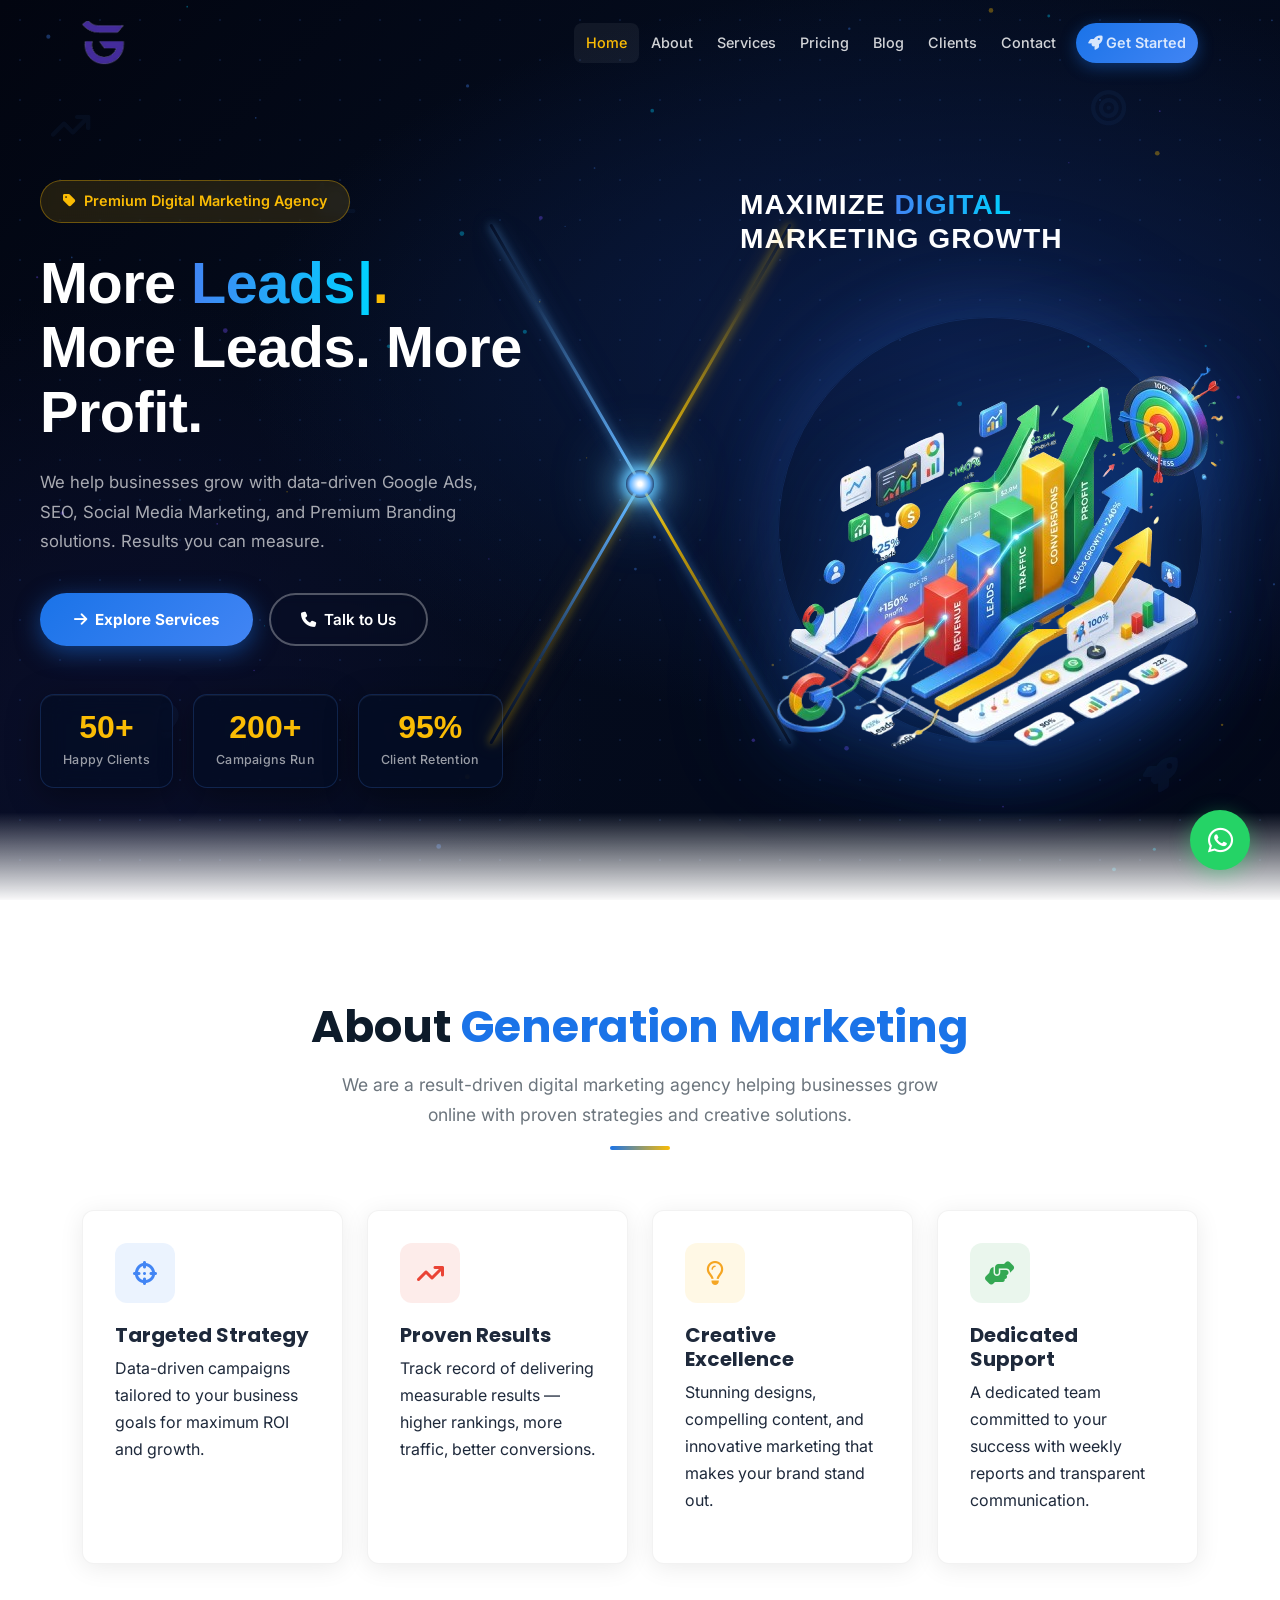
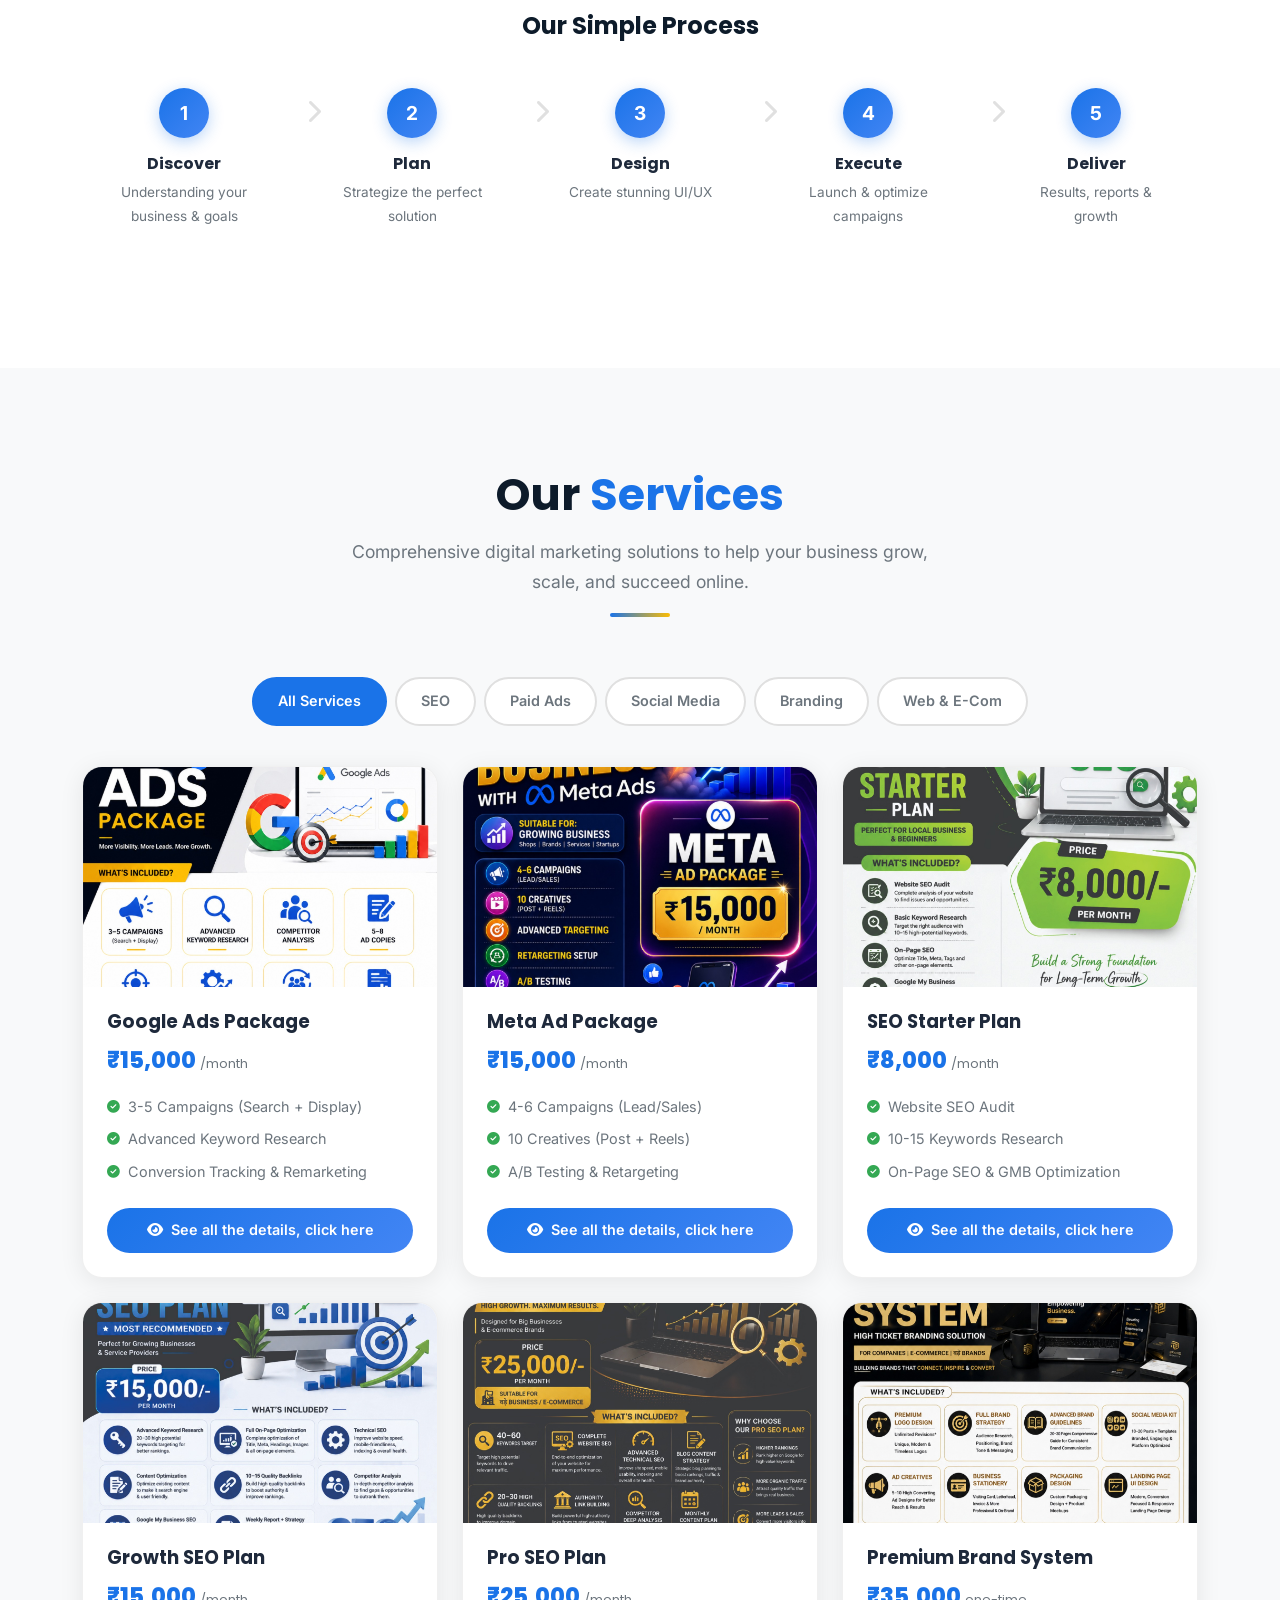
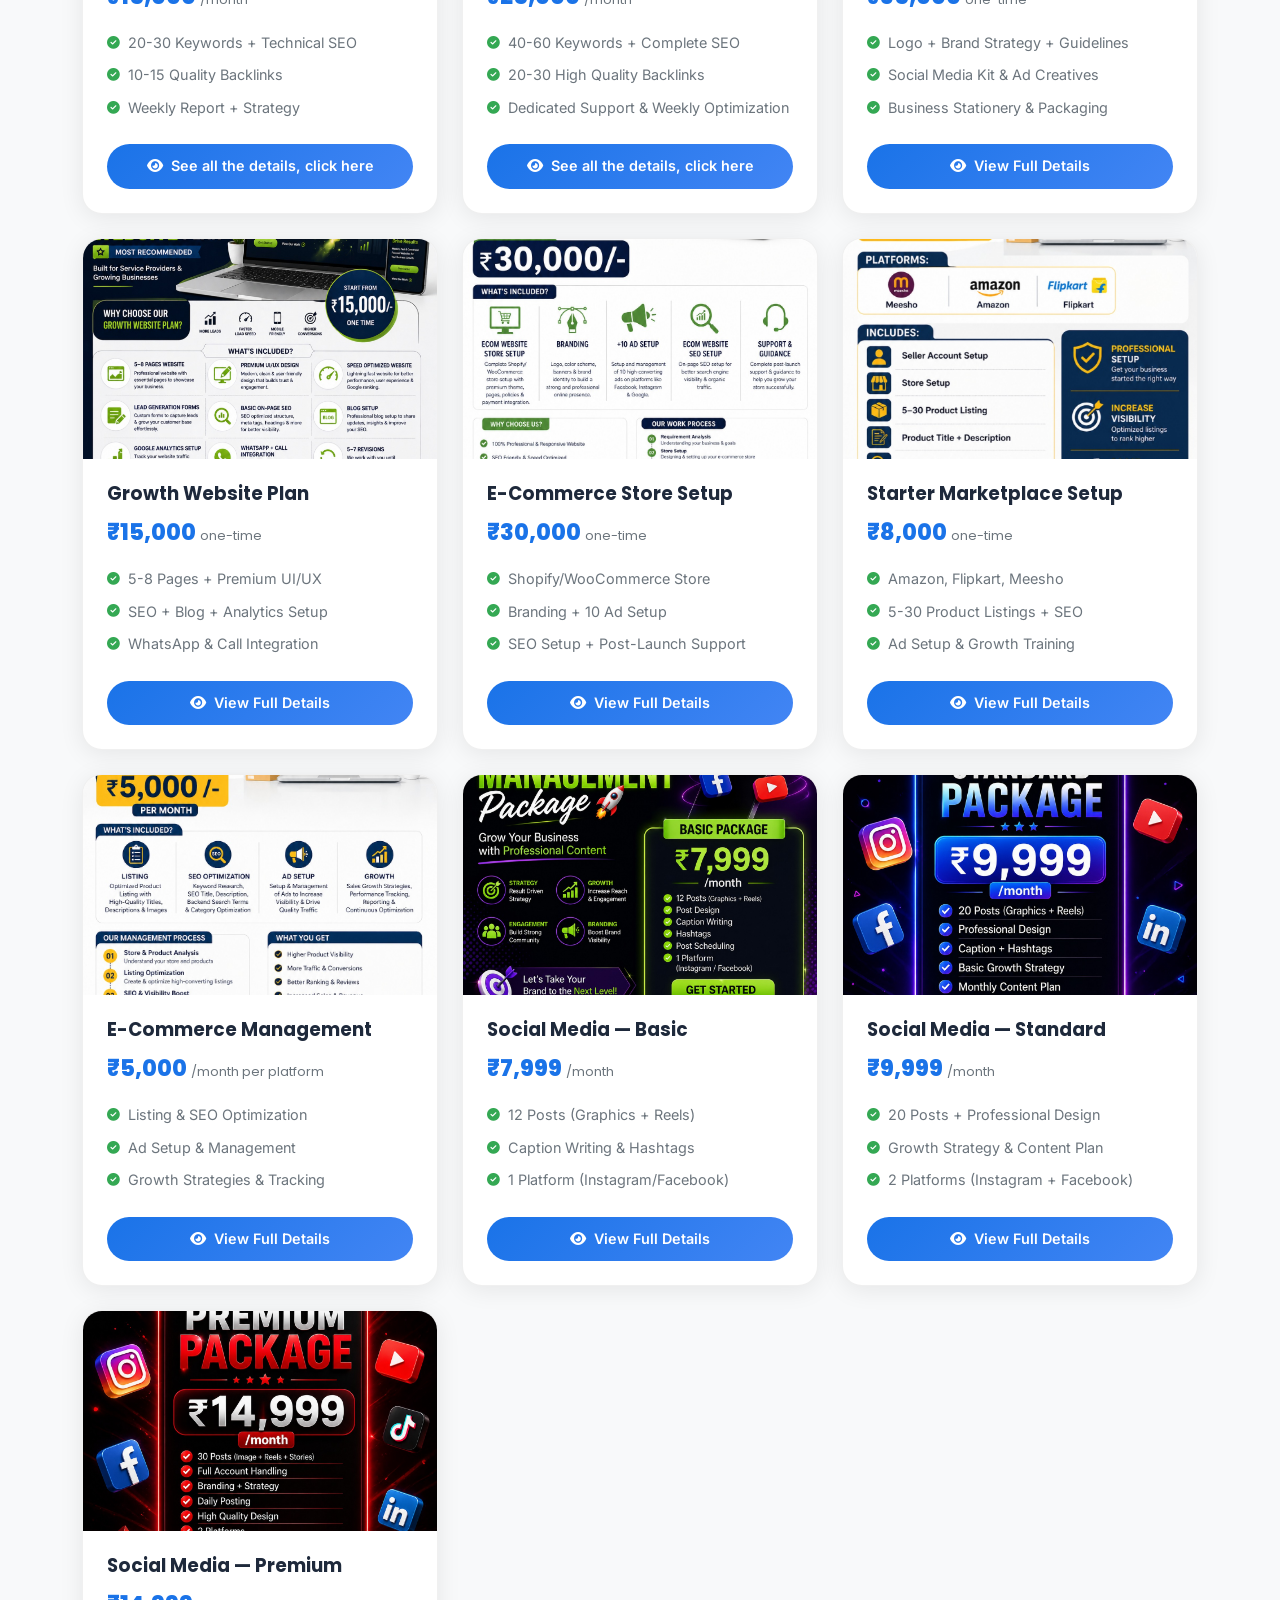
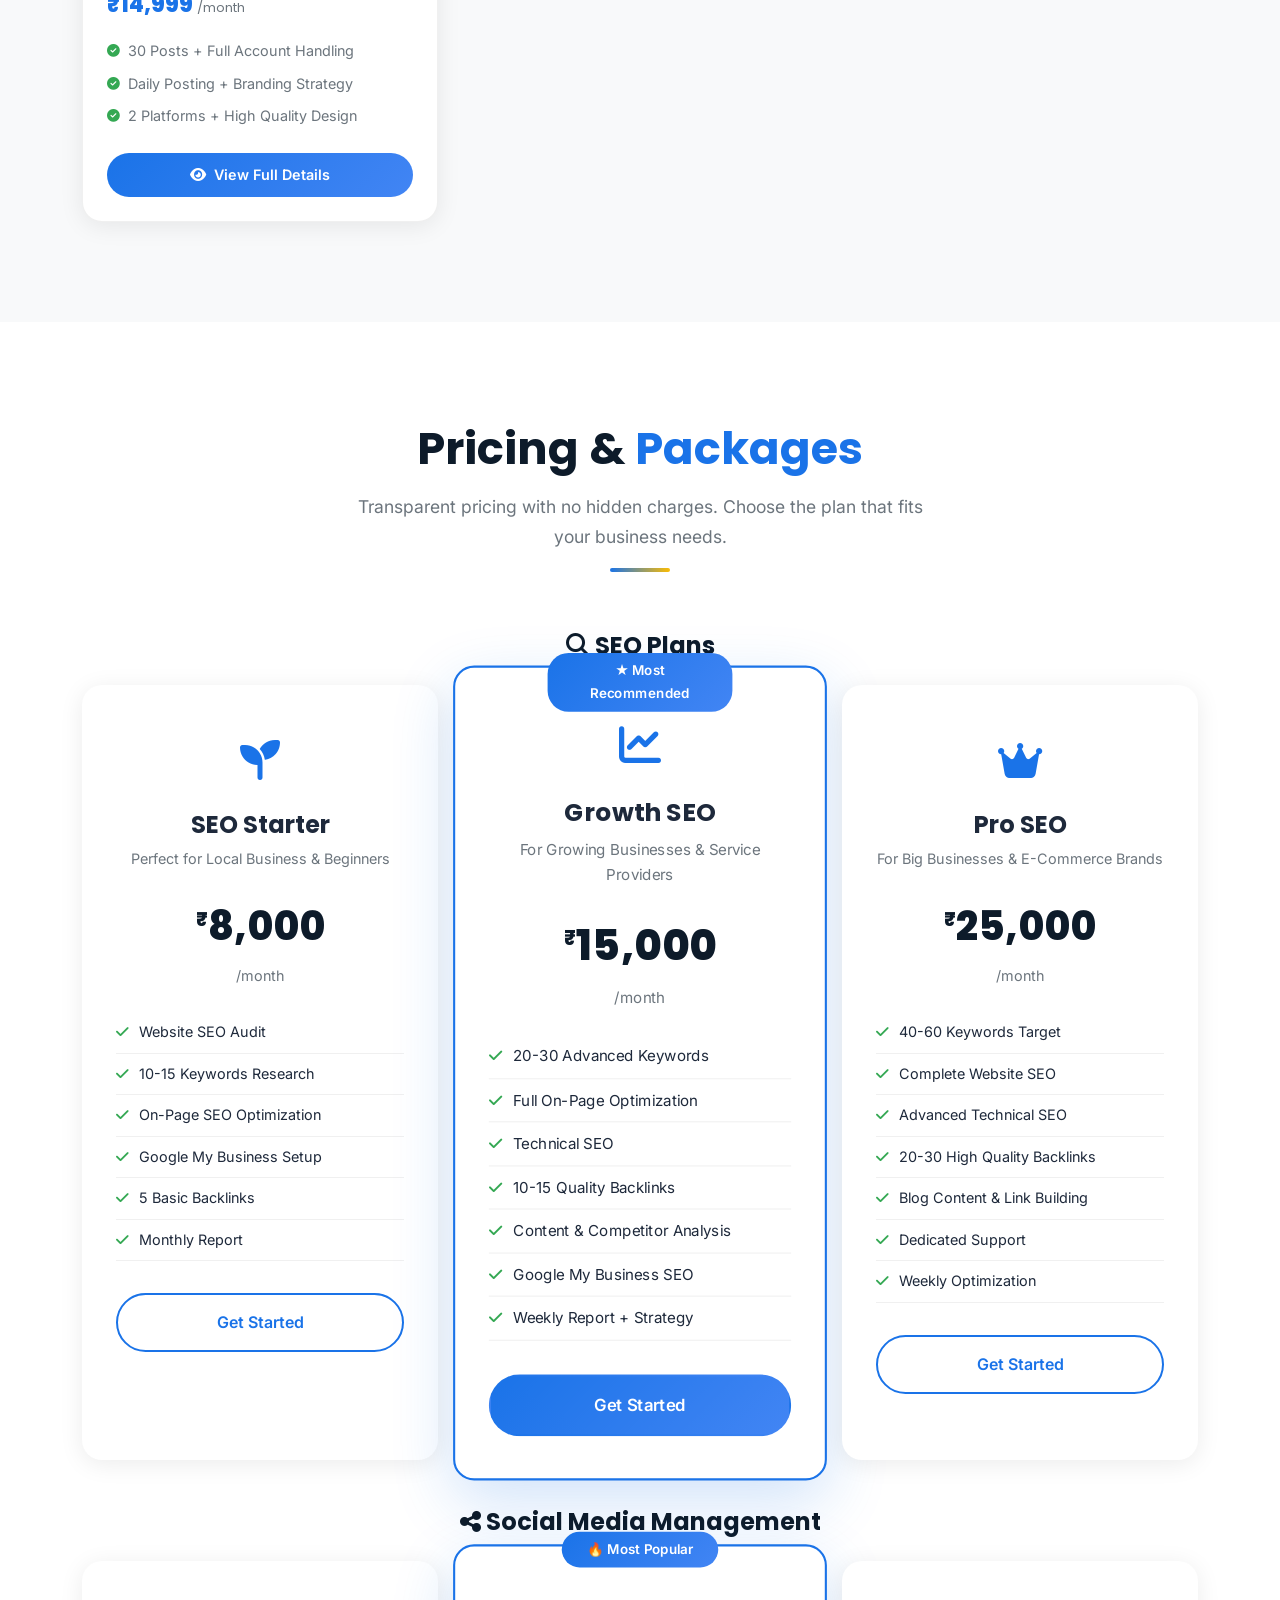
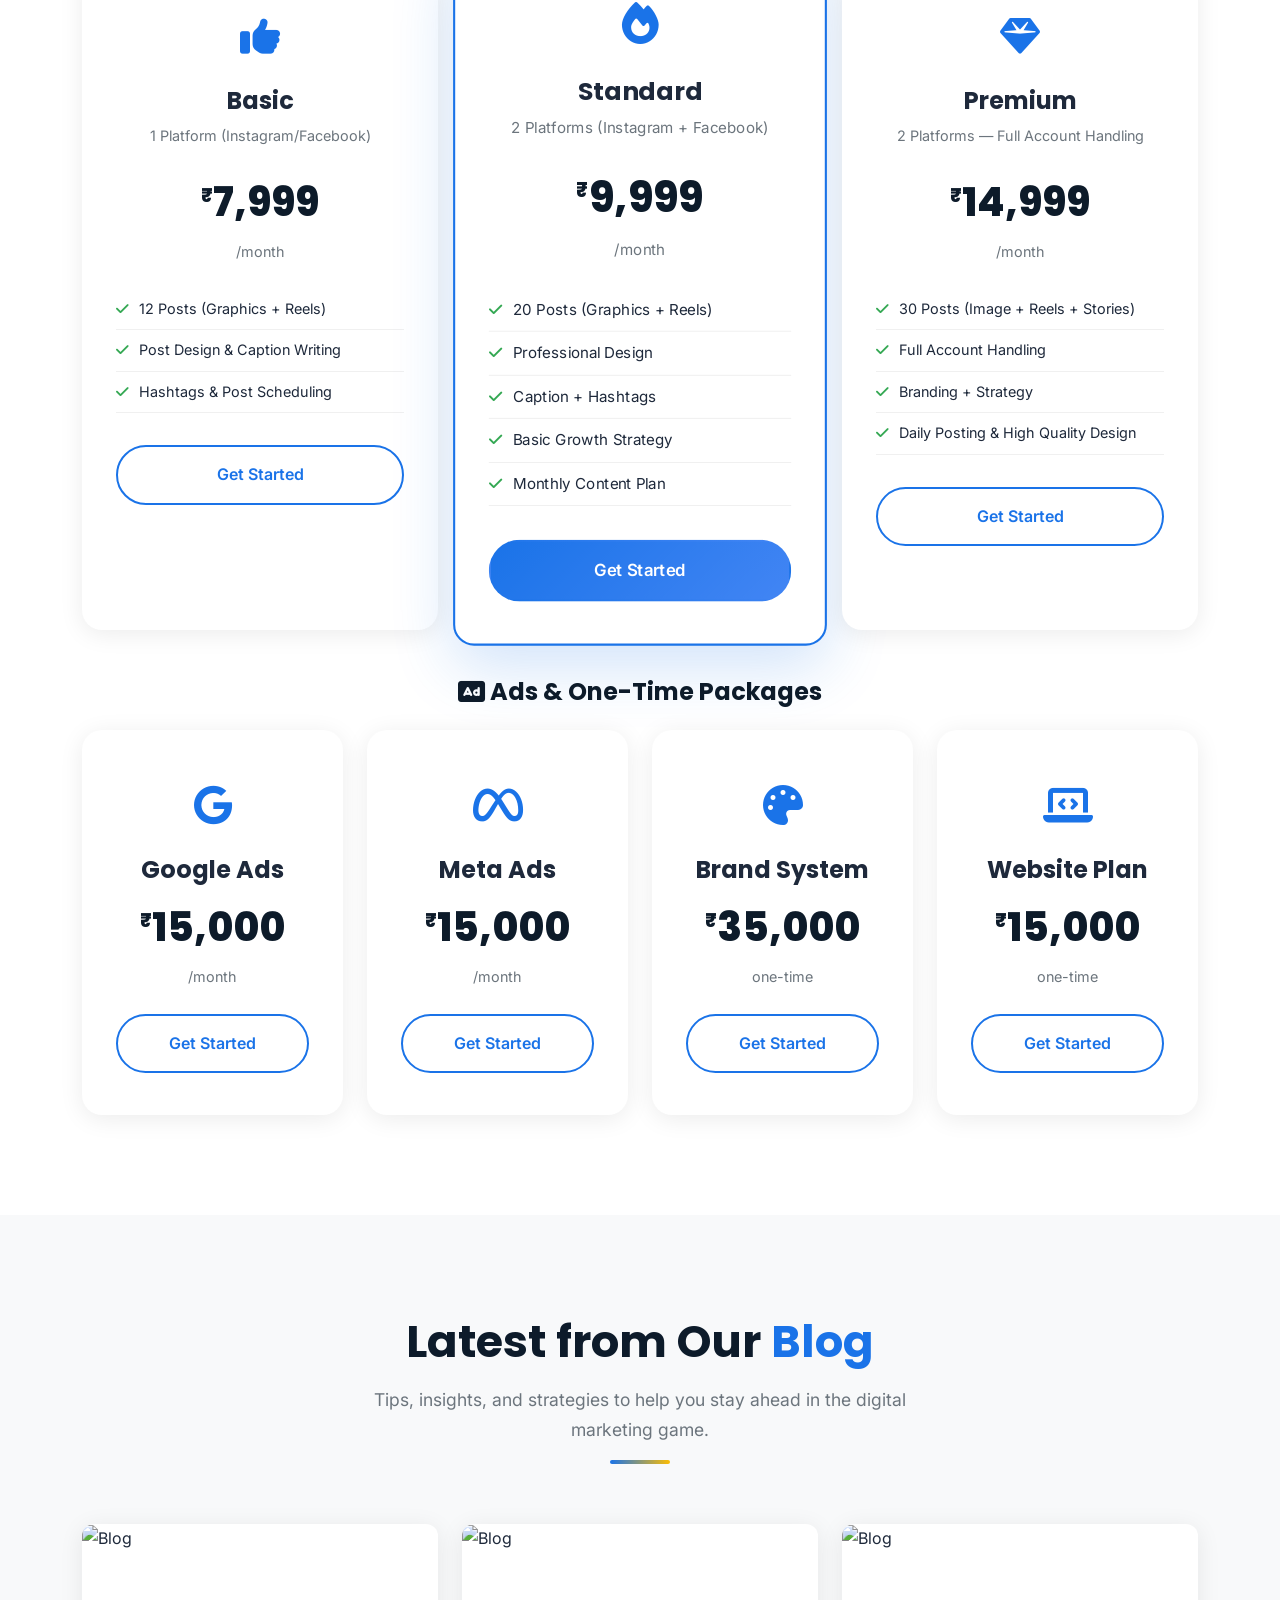
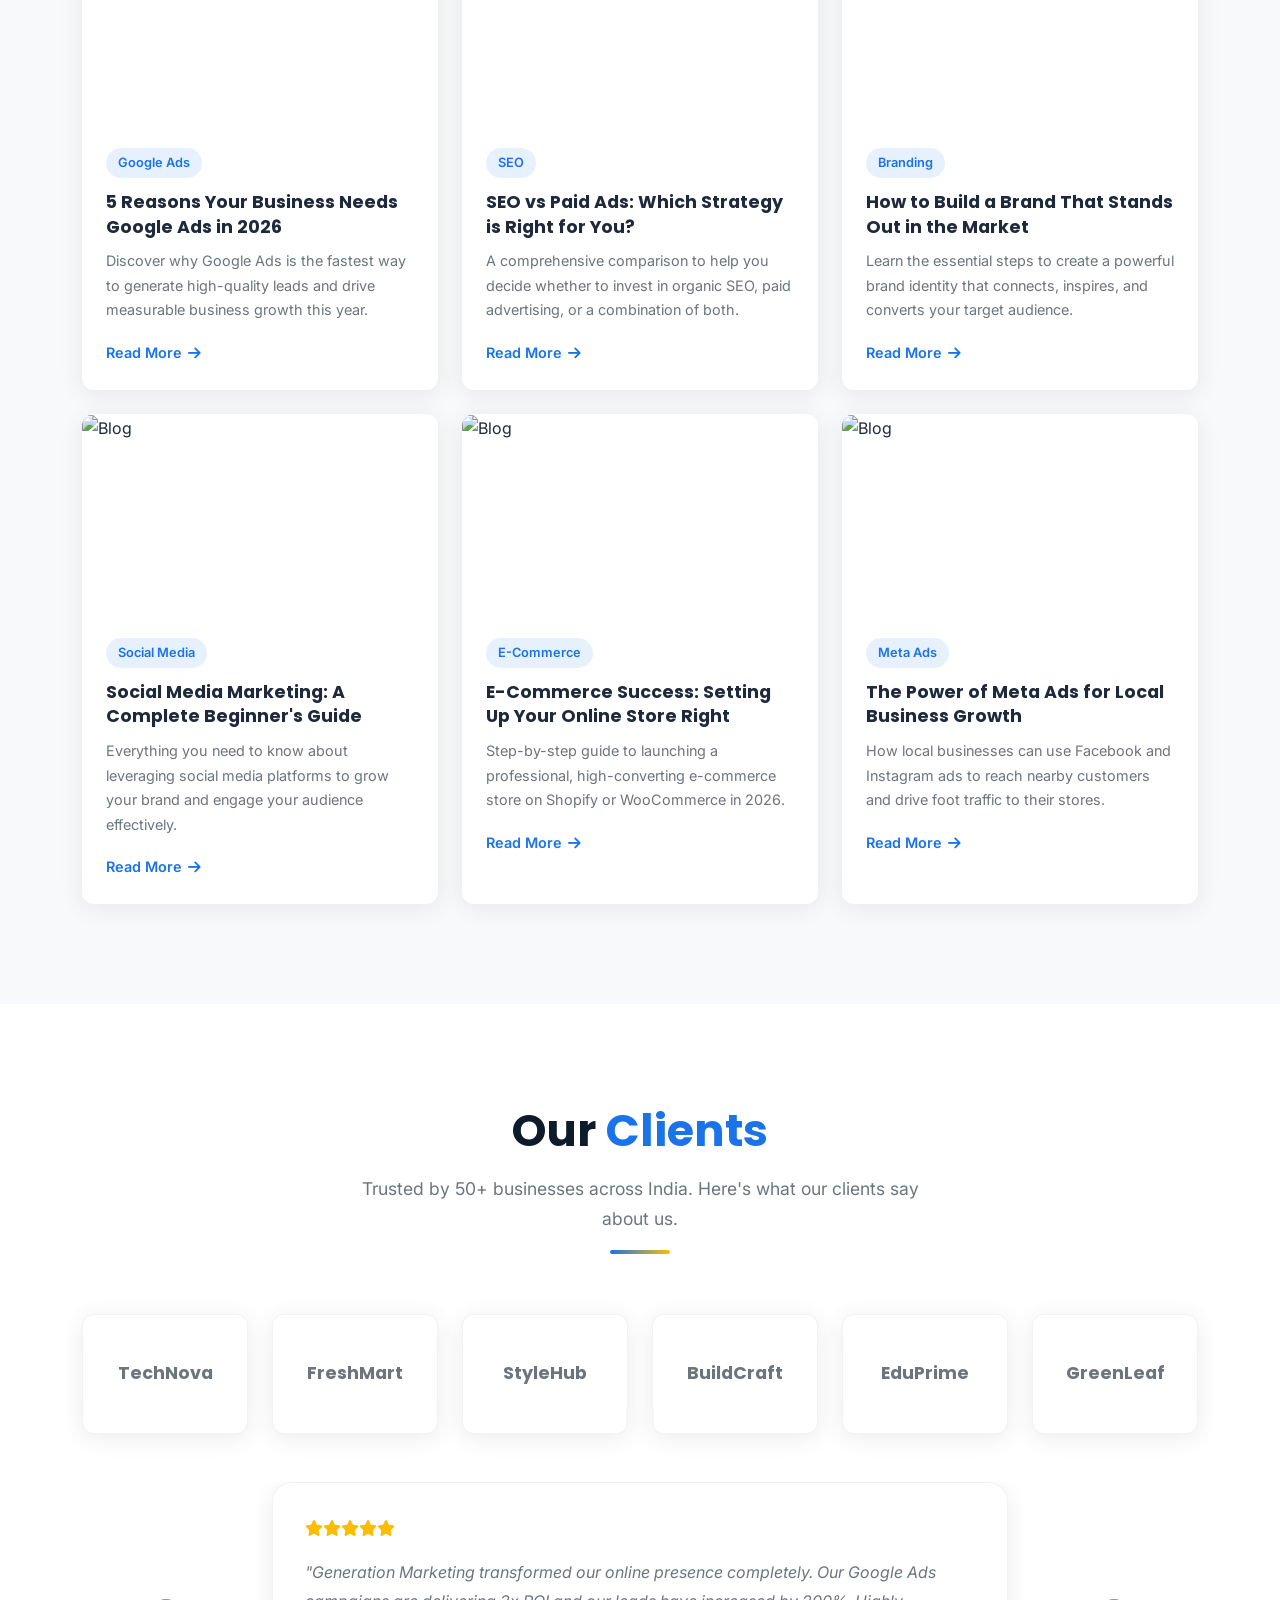
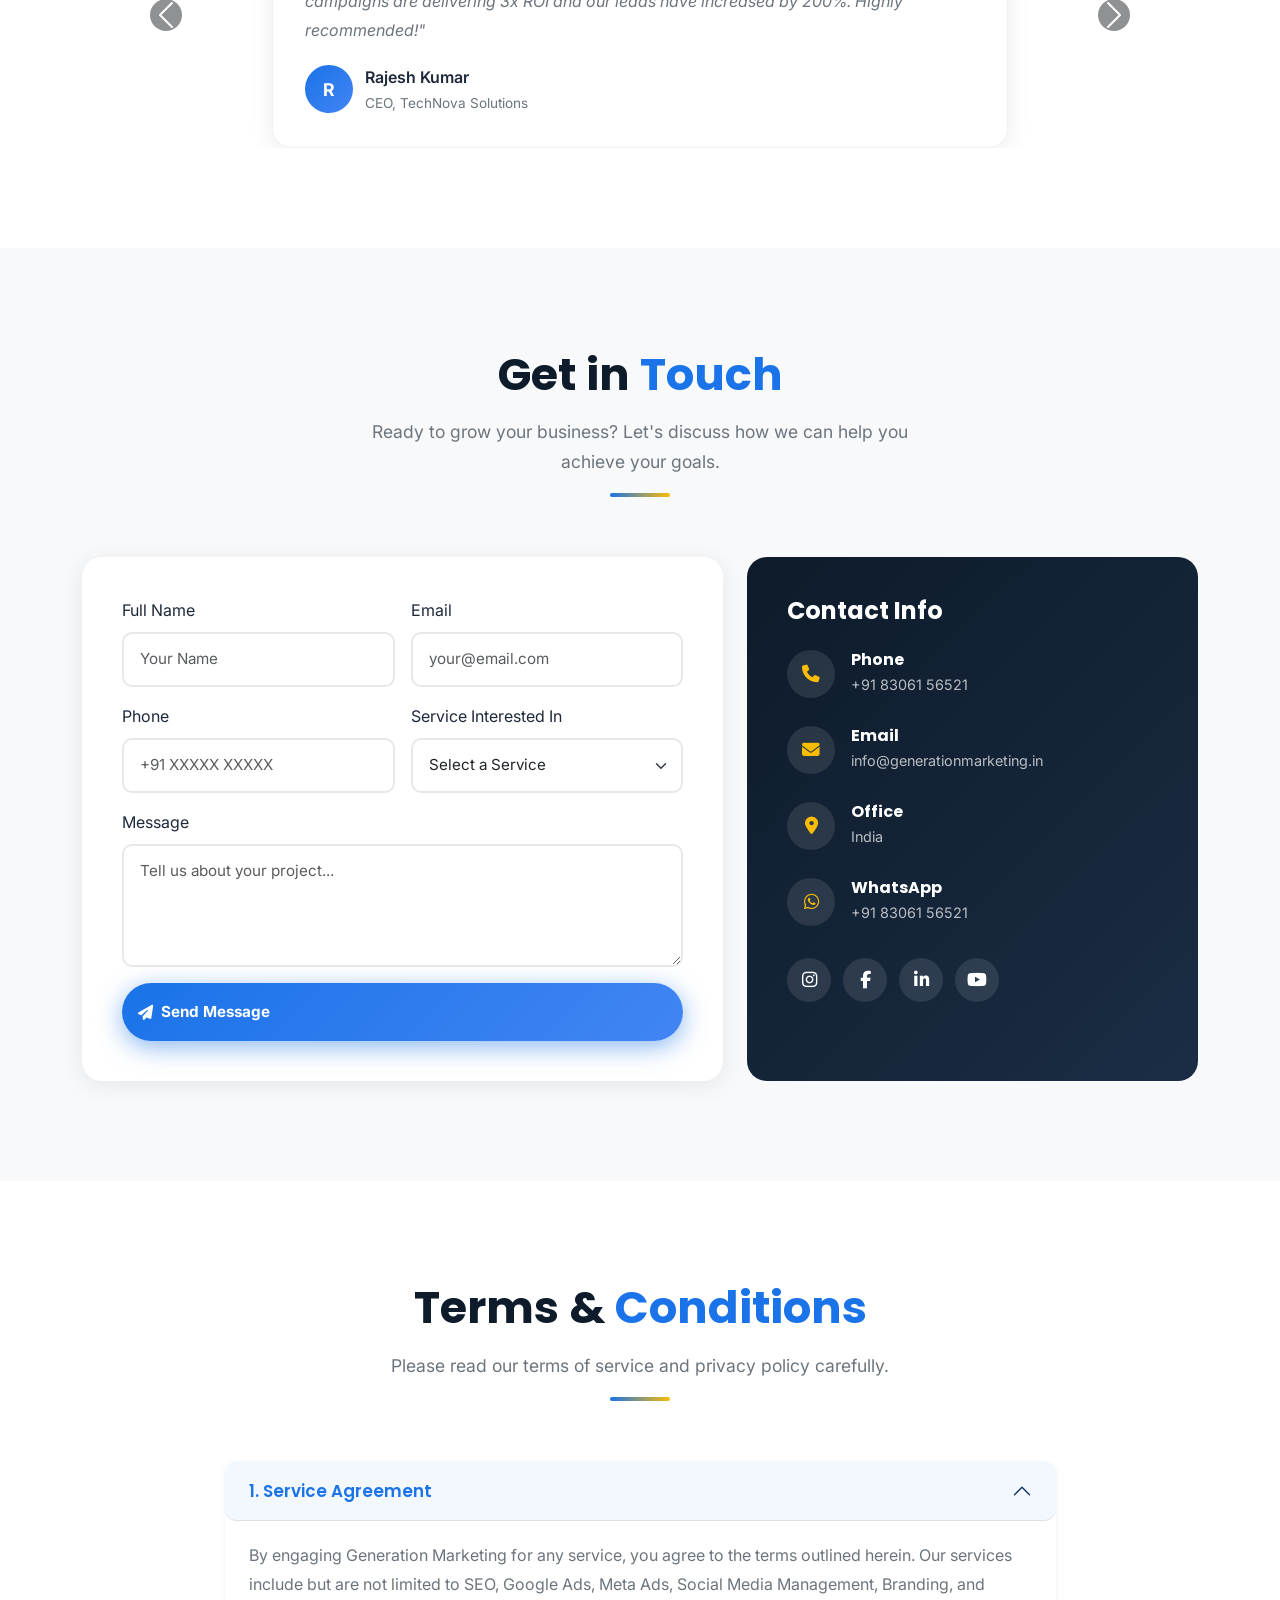
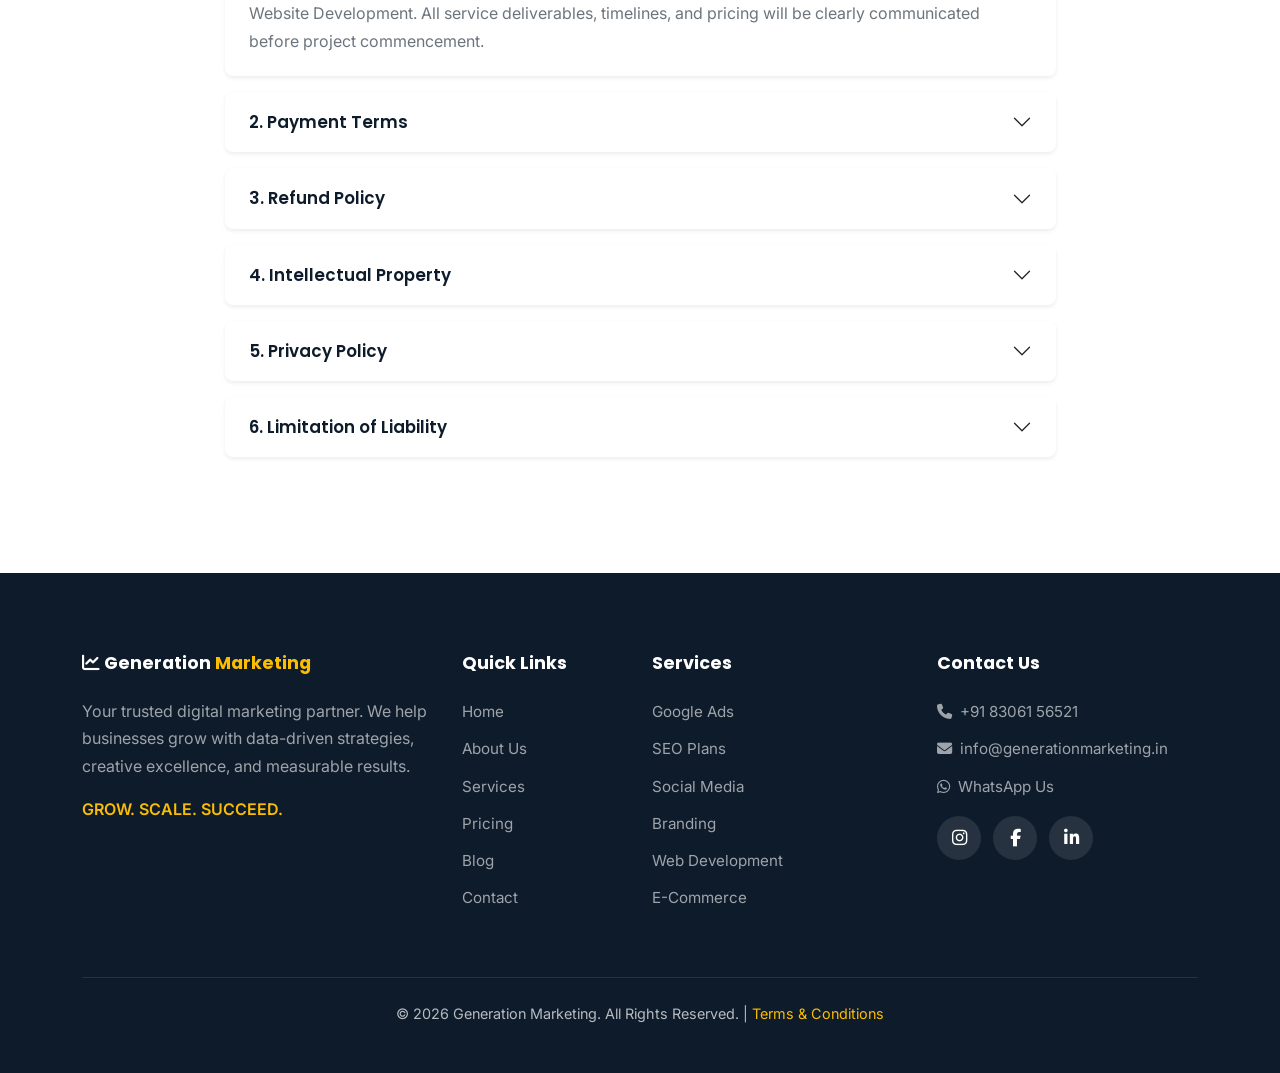
==== commit c107b4a4: "this is good now" ====
--- a/index.html
+++ b/index.html
@@ -59,8 +59,8 @@
                 <div class="hero-badge"><i class="fas fa-tag"></i> Premium Digital Marketing Agency</div>
 
                 <h1 class="hero-heading">
-                    More <span class="grad-text">Growth</span><span class="yellow-dot">.</span><br>
-                    More Leads. More<br>Growth.
+                    More <span class="grad-text" id="typewriter">Growth</span><span class="yellow-dot">.</span><br>
+                    More Leads. More Profit.
                 </h1>
 
                 <p class="hero-sub">We help businesses grow with data-driven Google Ads, SEO, Social Media Marketing, and Premium Branding solutions. Results you can measure.</p>
--- a/style.css
+++ b/style.css
@@ -356,9 +356,8 @@
 
 .hero-img-main {
   position: relative; z-index: 2;
-  max-height: 500px; width: 100%; object-fit: contain;
+  max-height: 580px; width: 110%; object-fit: contain;
   filter: drop-shadow(0 20px 40px rgba(0,80,200,0.35)) drop-shadow(0 0 60px rgba(66,133,244,0.2));
-  animation: floatImg 6s ease-in-out infinite;
 }
 @keyframes floatImg {
   0%, 100% { transform: translateY(0px); }
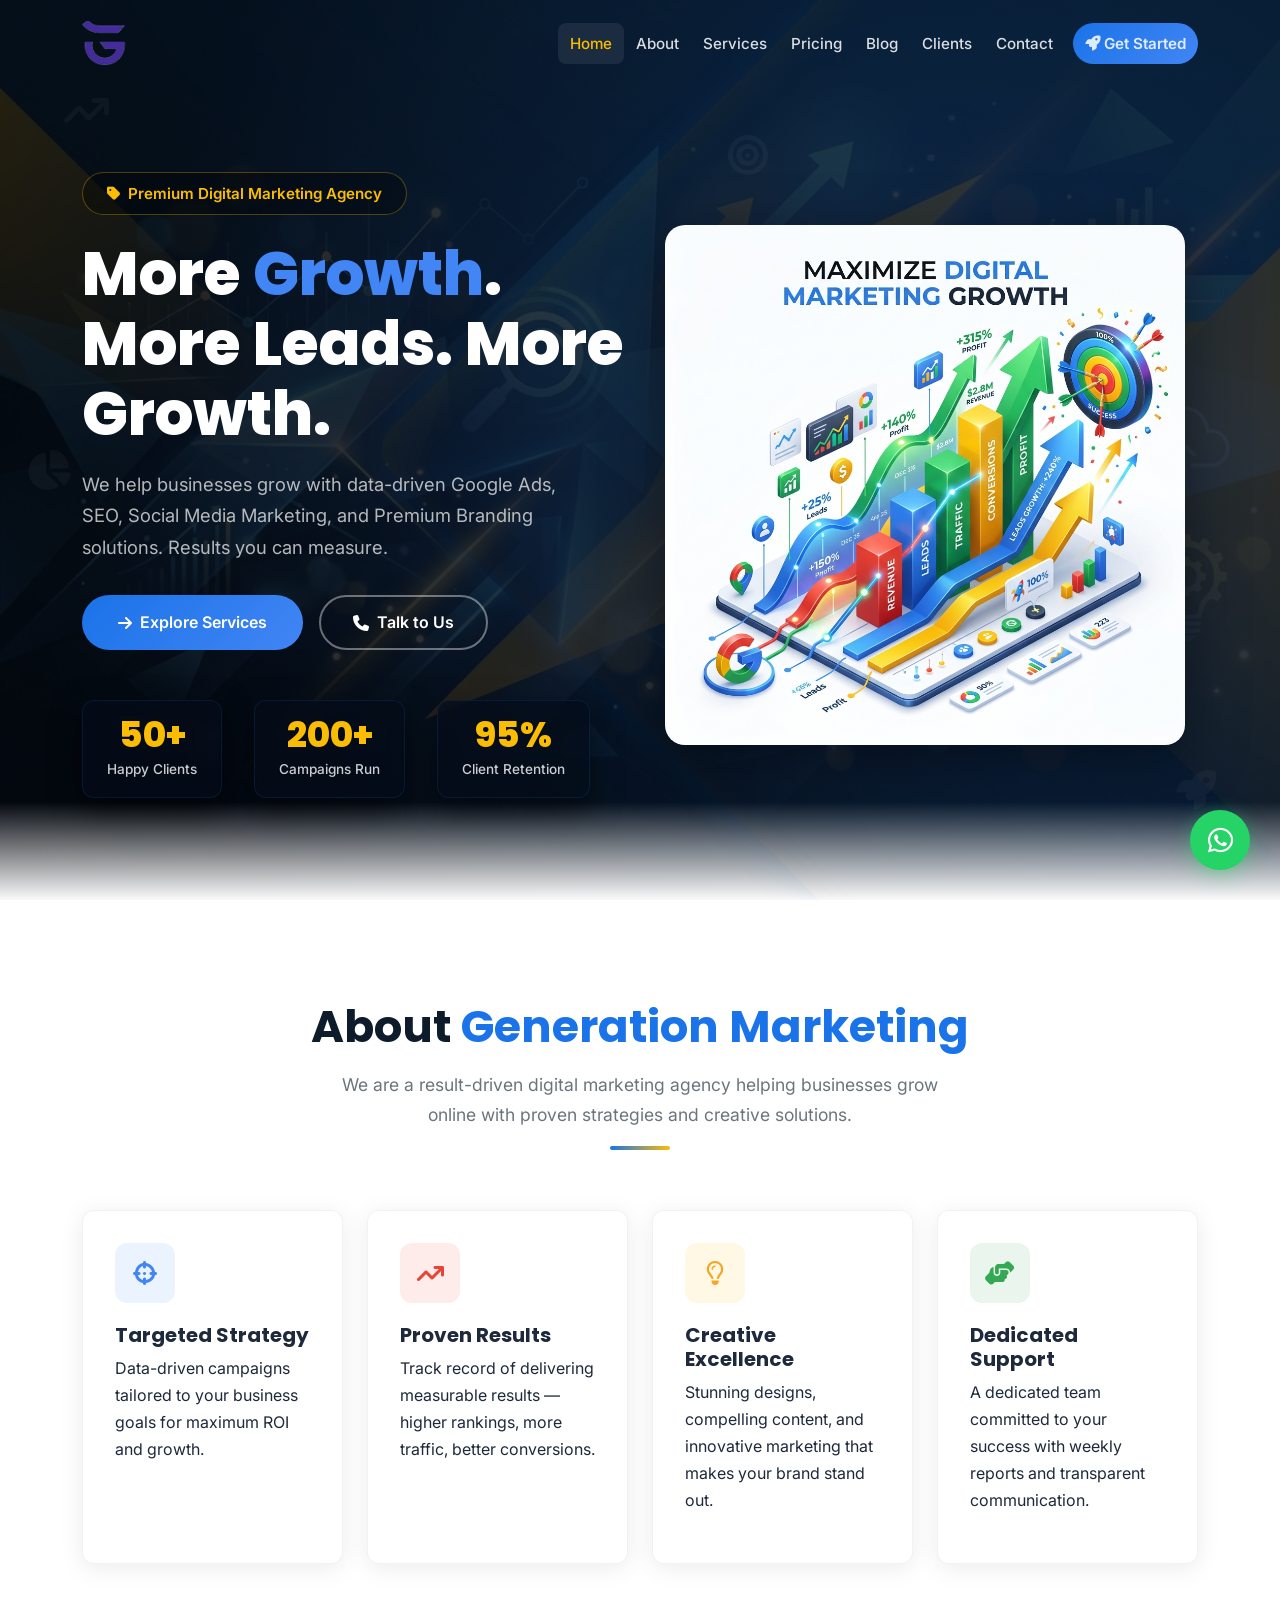
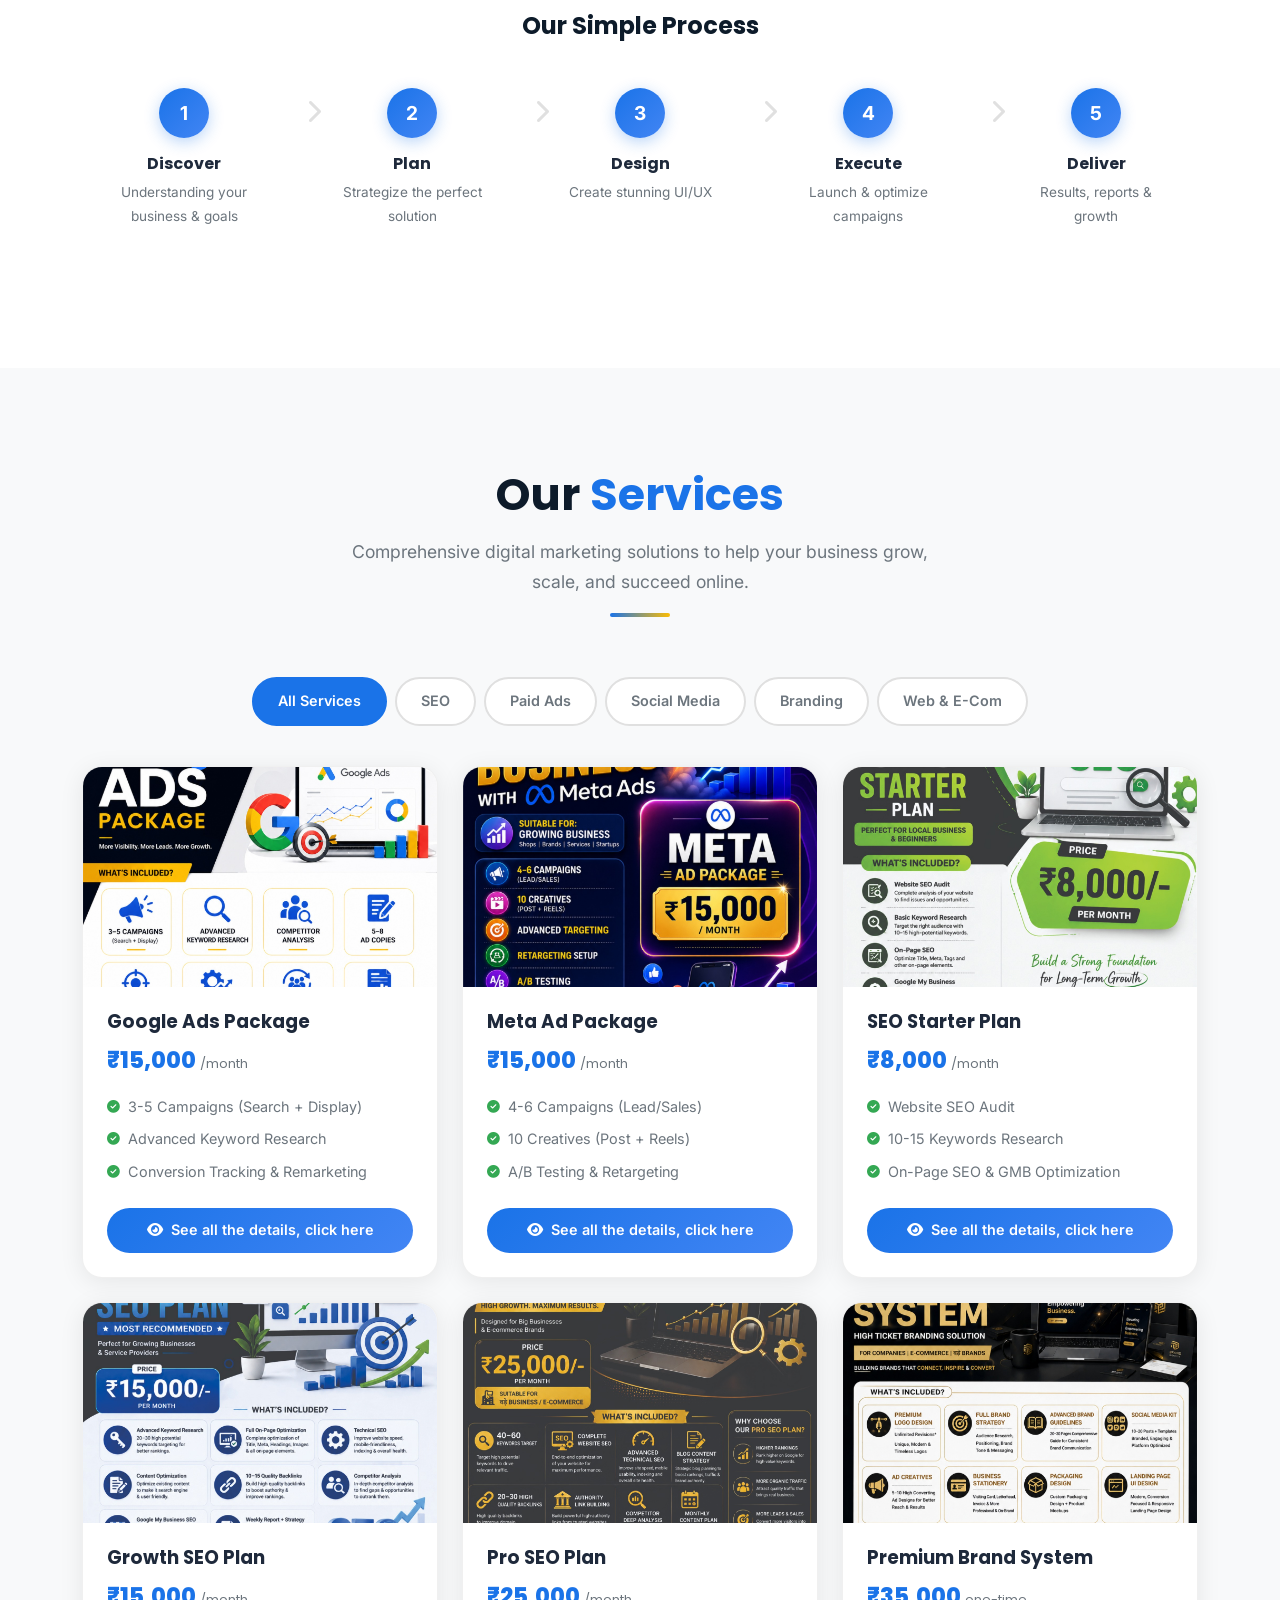
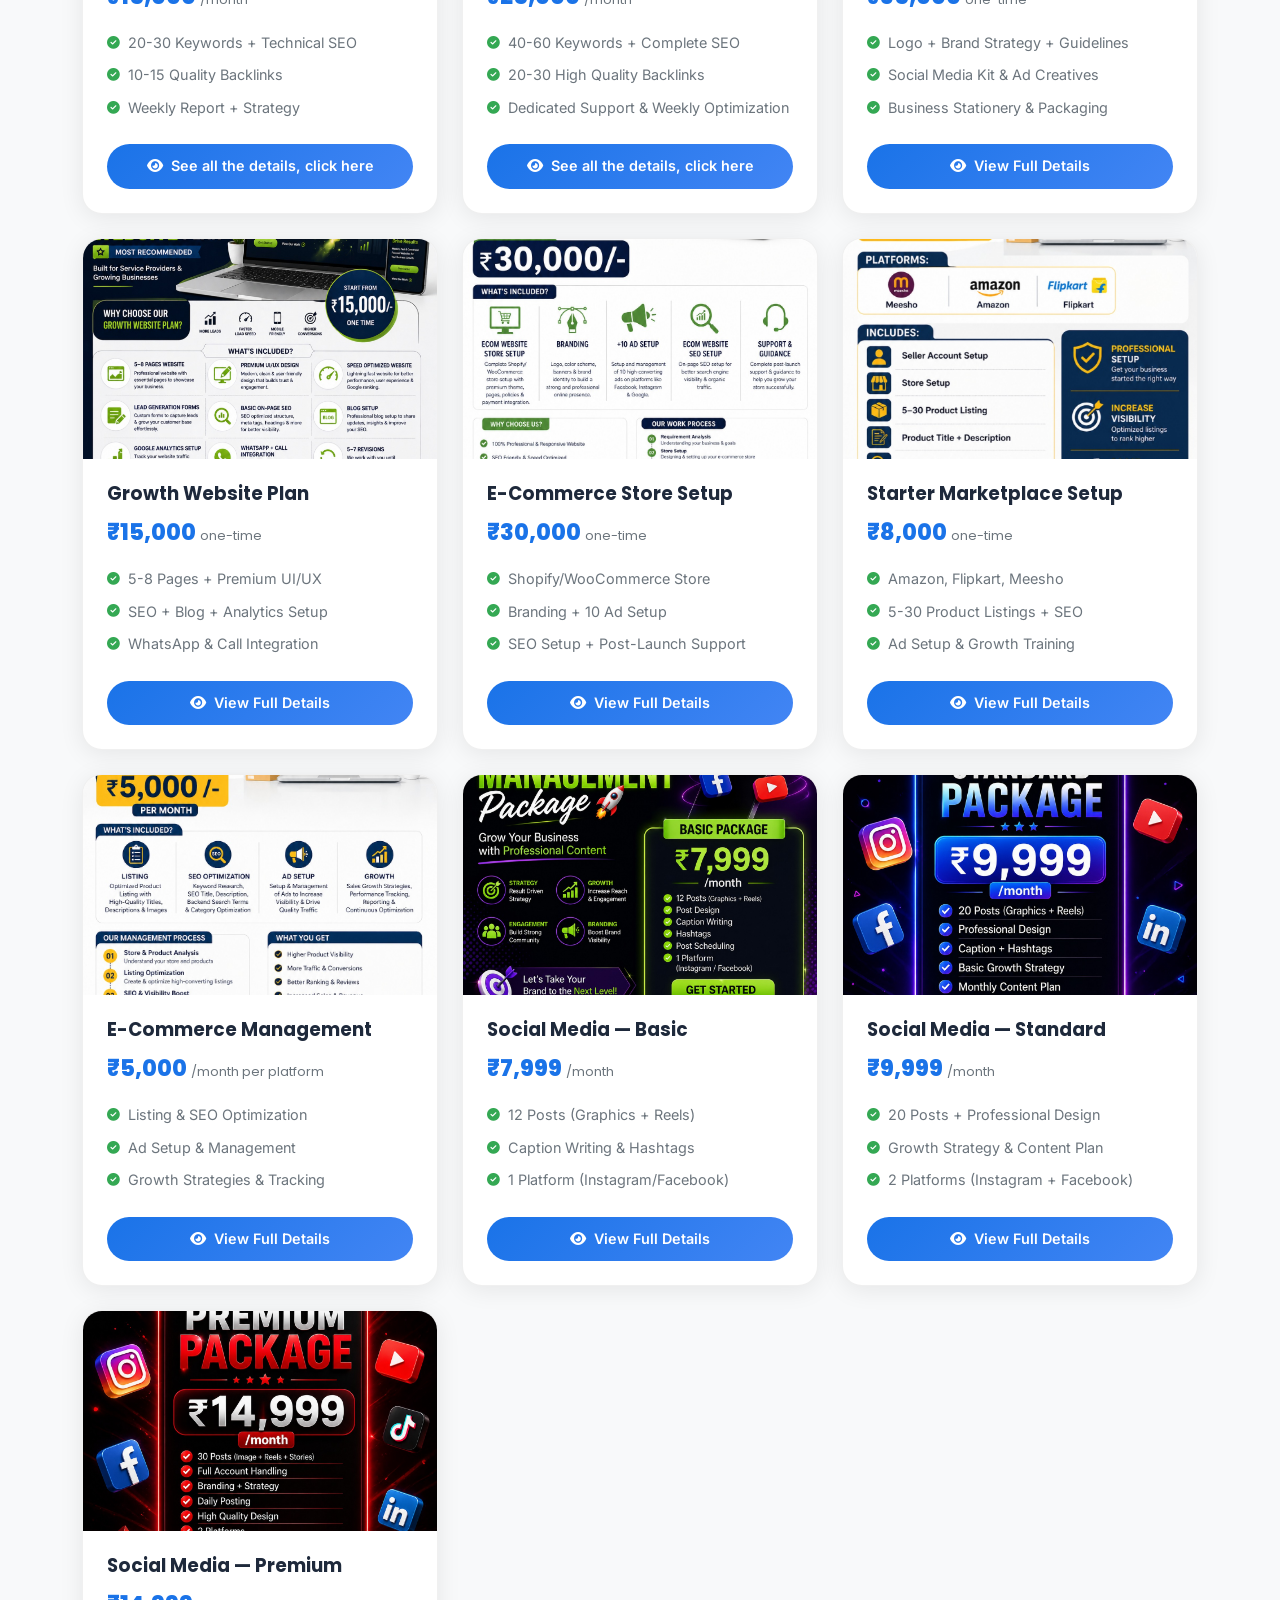
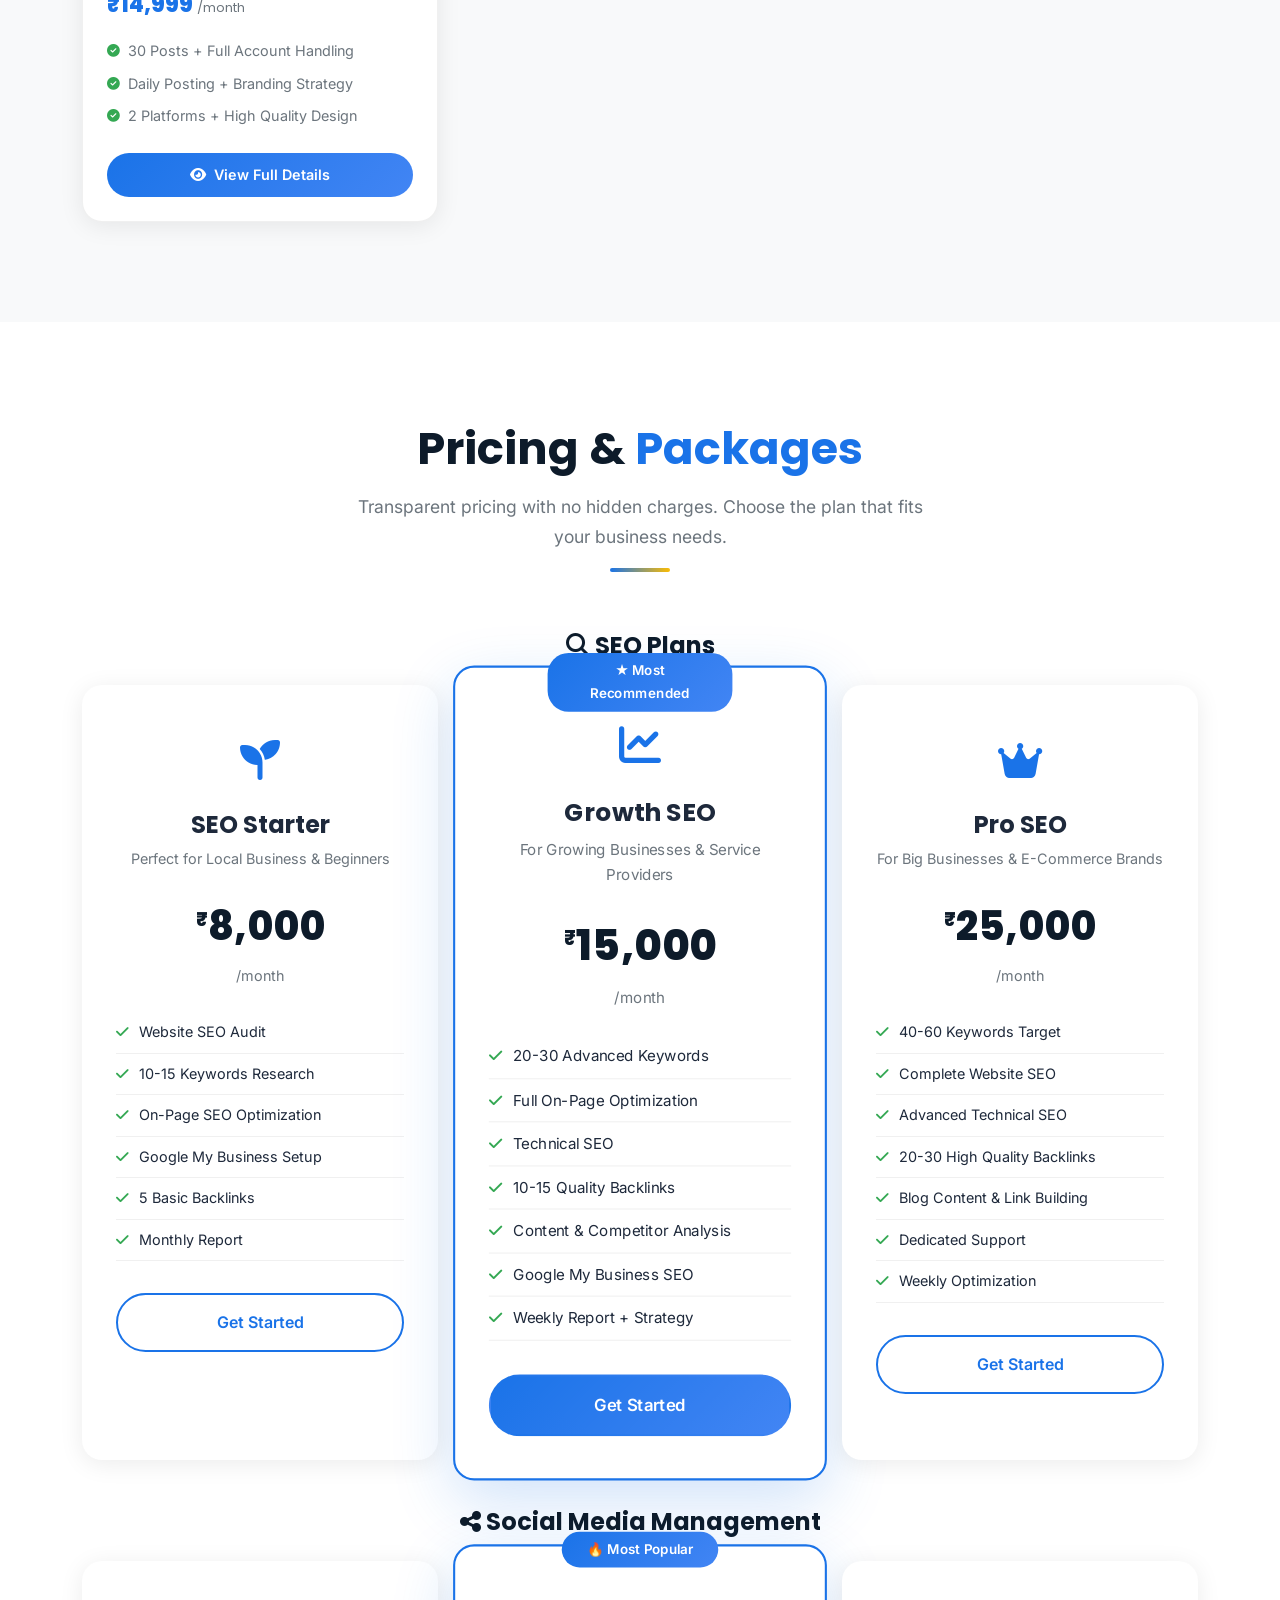
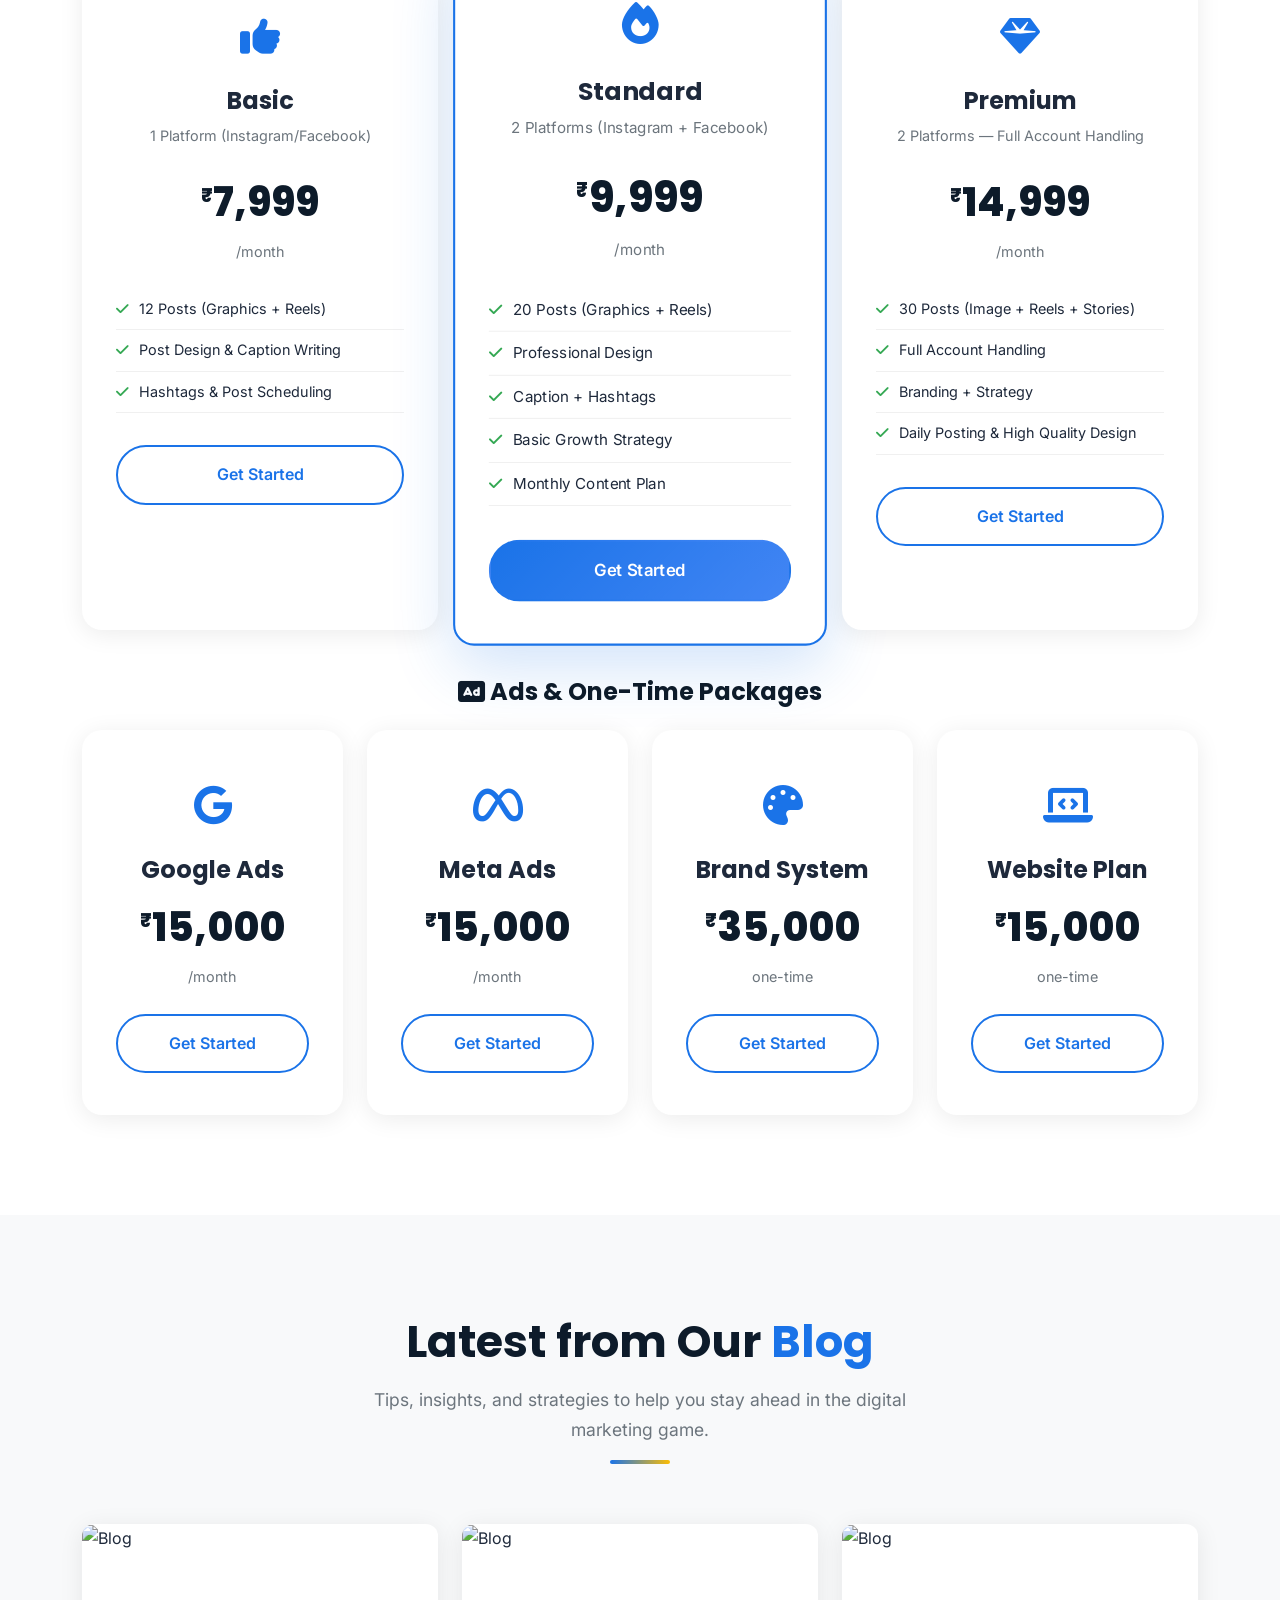
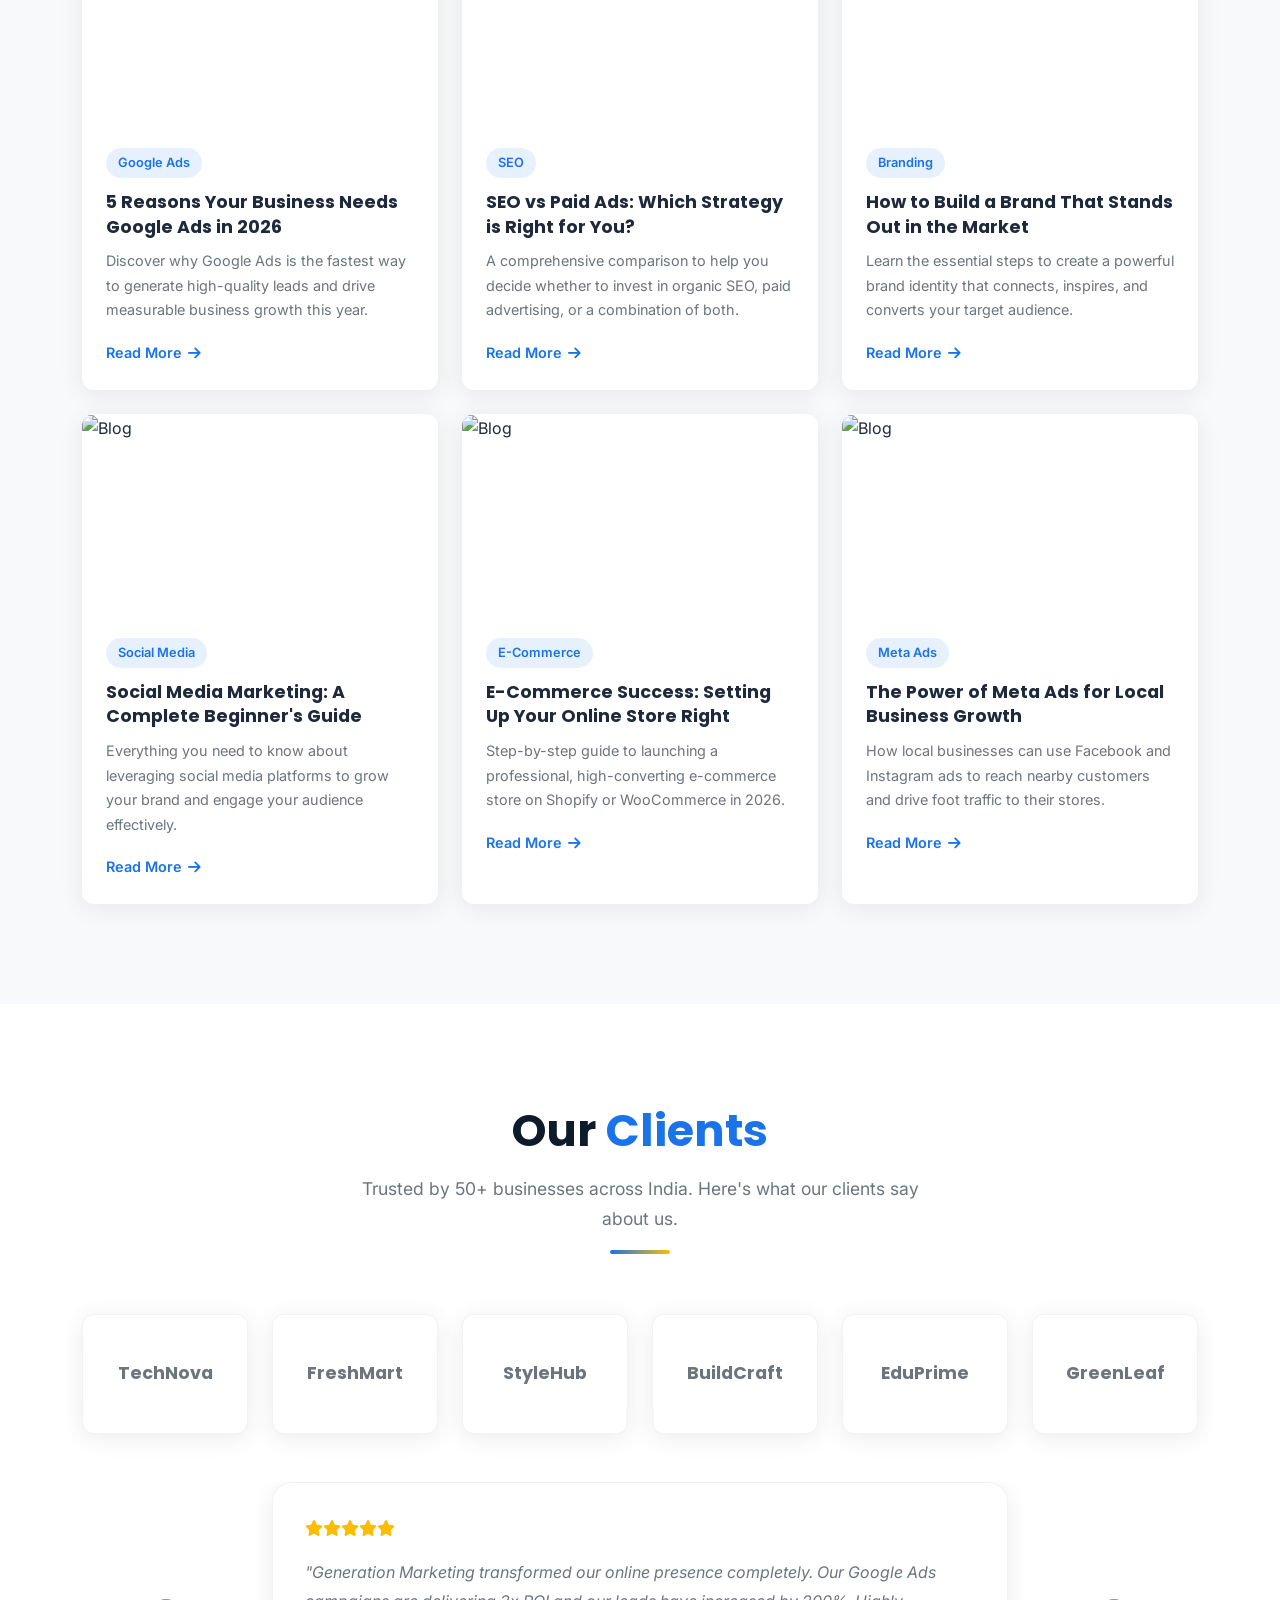
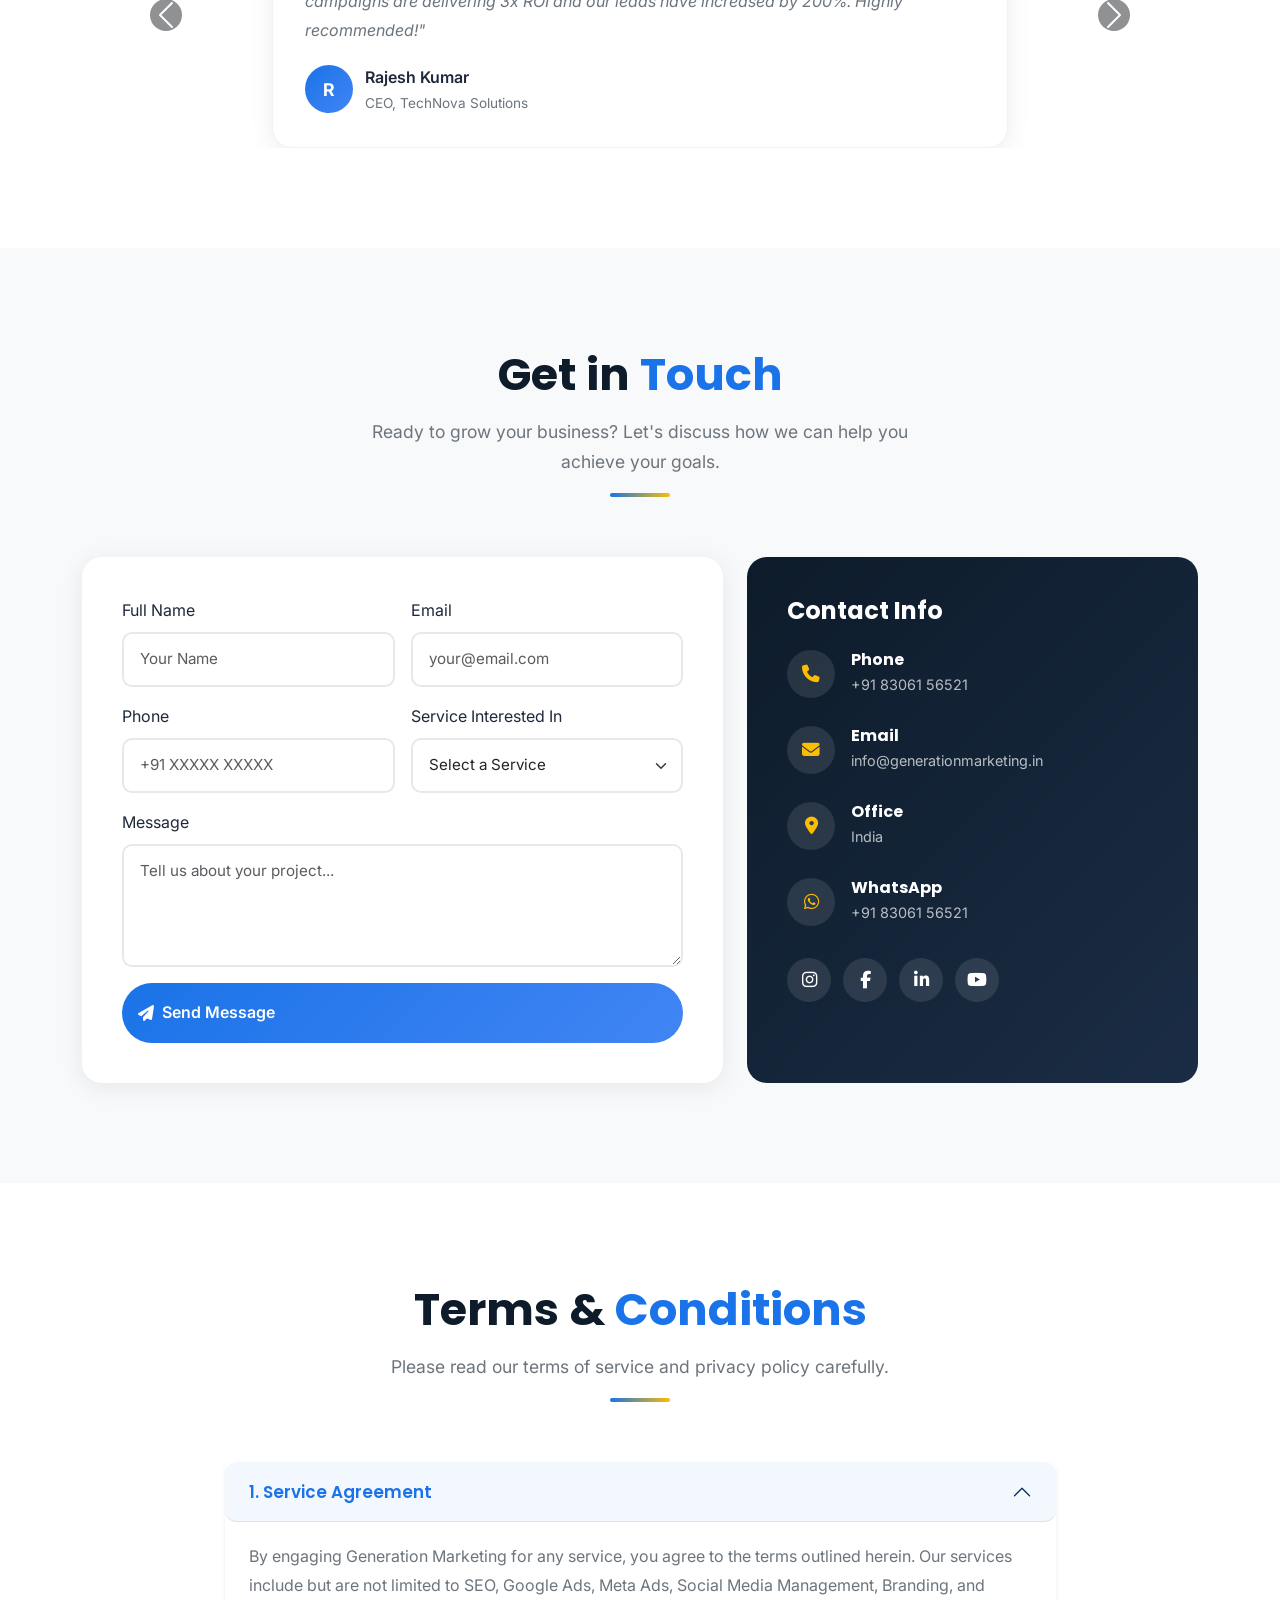
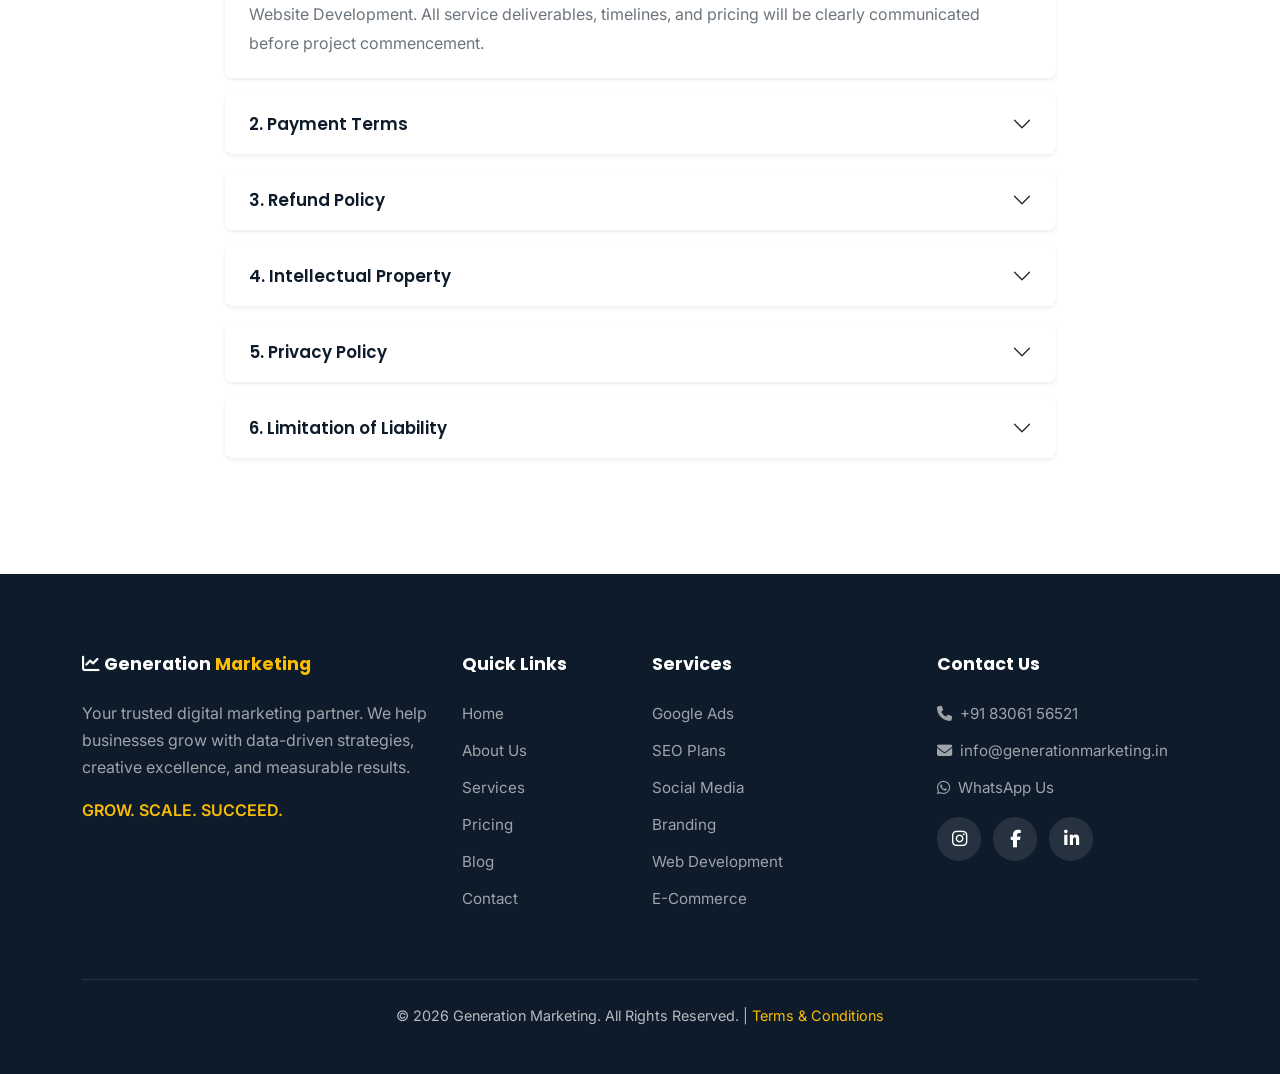
==== commit 7da5d88c: "Add PHP blog system and admin panel from server" ====
--- a/index.html
+++ b/index.html
@@ -1,1119 +1,1051 @@
-<!DOCTYPE html>
-<html lang="en">
-
-<head>
-    <meta charset="UTF-8">
-    <meta name="viewport" content="width=device-width, initial-scale=1.0">
-    <title>Generation Marketing | Grow. Scale. Succeed.</title>
-    <meta name="description"
-        content="Generation Marketing - Premium Digital Marketing Agency. Google Ads, SEO, Social Media, Branding & Web Development services to grow your business.">
-    <link href="https://cdn.jsdelivr.net/npm/bootstrap@5.3.3/dist/css/bootstrap.min.css" rel="stylesheet">
-    <link href="https://cdnjs.cloudflare.com/ajax/libs/font-awesome/6.5.1/css/all.min.css" rel="stylesheet">
-    <link href="style.css" rel="stylesheet">
-</head>
-
-<body>
-
-    <!-- NAVBAR -->
-    <nav class="navbar navbar-expand-lg navbar-custom" id="mainNav">
-        <div class="container">
-            <a class="navbar-brand" href="#home"><img src="assets/logo.png" alt="Generation Marketing"></a>
-            <button class="navbar-toggler" type="button" data-bs-toggle="collapse" data-bs-target="#navMenu"><span
-                    class="navbar-toggler-icon"></span></button>
-            <div class="collapse navbar-collapse" id="navMenu">
-                <ul class="navbar-nav ms-auto align-items-center">
-                    <li class="nav-item"><a class="nav-link active" href="#home">Home</a></li>
-                    <li class="nav-item"><a class="nav-link" href="#about">About</a></li>
-                    <li class="nav-item"><a class="nav-link" href="#services">Services</a></li>
-                    <li class="nav-item"><a class="nav-link" href="#pricing">Pricing</a></li>
-                    <li class="nav-item"><a class="nav-link" href="#blog">Blog</a></li>
-                    <li class="nav-item"><a class="nav-link" href="#clients">Clients</a></li>
-                    <li class="nav-item"><a class="nav-link" href="#contact">Contact</a></li>
-                    <li class="nav-item ms-lg-2"><a class="nav-link nav-cta" href="#contact"><i
-                                class="fas fa-rocket"></i> Get Started</a></li>
-                </ul>
-            </div>
-        </div>
-    </nav>
-
-
-    <!-- HERO -->
-    <section class="hero" id="home">
-
-        <!-- Particle dots background canvas -->
-        <canvas id="heroCanvas" style="position:absolute;inset:0;width:100%;height:100%;z-index:0;pointer-events:none;opacity:0.5;"></canvas>
-
-        <!-- floating micro icons -->
-        <div class="hero-bg-icons">
-            <i class="fas fa-arrow-trend-up icon-float" style="top:12%;left:4%;animation-delay:0s;"></i>
-            <i class="fas fa-lightbulb icon-float" style="bottom:18%;left:12%;animation-delay:-4s;"></i>
-            <i class="fas fa-chart-bar icon-float" style="top:20%;left:25%;animation-delay:-2s;"></i>
-            <i class="fas fa-rocket icon-float" style="bottom:12%;right:8%;animation-delay:-6s;"></i>
-            <i class="fas fa-bullseye icon-float" style="top:10%;right:12%;animation-delay:-3s;"></i>
-        </div>
-
-        <div class="hero-inner">
-
-            <!-- ── LEFT COLUMN ── -->
-            <div class="hero-left">
-                <div class="hero-badge"><i class="fas fa-tag"></i> Premium Digital Marketing Agency</div>
-
-                <h1 class="hero-heading">
-                    More <span class="grad-text" id="typewriter">Growth</span><span class="yellow-dot">.</span><br>
-                    More Leads. More Profit.
-                </h1>
-
-                <p class="hero-sub">We help businesses grow with data-driven Google Ads, SEO, Social Media Marketing, and Premium Branding solutions. Results you can measure.</p>
-
-                <div class="hero-btns">
-                    <a href="#services" class="btn-glow"><i class="fas fa-arrow-right"></i> Explore Services</a>
-                    <a href="#contact" class="btn-outline-hero"><i class="fas fa-phone"></i> Talk to Us</a>
-                </div>
-
-                <div class="hero-stats">
-                    <div class="hero-stat">
-                        <div class="stat-number"><span class="counter" data-target="50" data-suffix="+">0</span></div>
-                        <div class="stat-label">Happy Clients</div>
-                    </div>
-                    <div class="hero-stat">
-                        <div class="stat-number"><span class="counter" data-target="200" data-suffix="+">0</span></div>
-                        <div class="stat-label">Campaigns Run</div>
-                    </div>
-                    <div class="hero-stat">
-                        <div class="stat-number"><span class="counter" data-target="95" data-suffix="%">0</span></div>
-                        <div class="stat-label">Client Retention</div>
-                    </div>
-                </div>
-            </div>
-
-            <!-- ── CENTER GLOW X ── -->
-            <div class="hero-center" aria-hidden="true">
-                <div class="glow-x">
-                    <div class="glow-line line-1"></div>
-                    <div class="glow-line line-2"></div>
-                    <div class="glow-orb"></div>
-                </div>
-            </div>
-
-            <!-- ── RIGHT COLUMN ── -->
-            <div class="hero-right">
-                <h2 class="hero-right-title">MAXIMIZE <span class="grad-text">DIGITAL</span><br>MARKETING GROWTH</h2>
-                <div class="hero-img-wrap">
-                    <div class="img-glow-ring"></div>
-                    <img src="assets/bg-transparent.png" alt="Digital Marketing Growth" class="hero-img-main">
-                </div>
-            </div>
-
-        </div>
-    </section>
-
-
-    <!-- ABOUT -->
-    <section class="section-padding" id="about">
-        <div class="container">
-            <div class="section-header reveal">
-                <h2>About <span style="color:var(--primary)">Generation Marketing</span></h2>
-                <p class="subtitle">We are a result-driven digital marketing agency helping businesses grow online with
-                    proven strategies and creative solutions.</p>
-                <div class="accent-line"></div>
-            </div>
-            <div class="row g-4 mb-5">
-                <div class="col-md-6 col-lg-3 reveal">
-                    <div class="about-card">
-                        <div class="icon-box icon-blue"><i class="fa-solid fa-crosshairs"></i></div>
-                        <h5>Targeted Strategy</h5>
-                        <p>Data-driven campaigns tailored to your business goals for maximum ROI and growth.</p>
-                    </div>
-                </div>
-                <div class="col-md-6 col-lg-3 reveal">
-                    <div class="about-card">
-                        <div class="icon-box icon-red"><i class="fa-solid fa-arrow-trend-up"></i></div>
-                        <h5>Proven Results</h5>
-                        <p>Track record of delivering measurable results — higher rankings, more traffic, better
-                            conversions.</p>
-                    </div>
-                </div>
-                <div class="col-md-6 col-lg-3 reveal">
-                    <div class="about-card">
-                        <div class="icon-box icon-yellow"><i class="fa-regular fa-lightbulb"></i></div>
-                        <h5>Creative Excellence</h5>
-                        <p>Stunning designs, compelling content, and innovative marketing that makes your brand stand
-                            out.</p>
-                    </div>
-                </div>
-                <div class="col-md-6 col-lg-3 reveal">
-                    <div class="about-card">
-                        <div class="icon-box icon-green"><i class="fa-solid fa-handshake-angle"></i></div>
-                        <h5>Dedicated Support</h5>
-                        <p>A dedicated team committed to your success with weekly reports and transparent communication.
-                        </p>
-                    </div>
-                </div>
-            </div>
-            <div class="row mt-5">
-                <div class="col-12">
-                    <h4 class="text-center mb-4 reveal" style="color:var(--navy)">Our Simple Process</h4>
-                </div>
-                <div class="col-6 col-md reveal position-relative process-col">
-                    <div class="process-step">
-                        <div class="step-num">1</div>
-                        <h5>Discover</h5>
-                        <p>Understanding your business & goals</p>
-                    </div>
-                    <i class="fas fa-chevron-right process-arrow d-none d-md-block"></i>
-                </div>
-                <div class="col-6 col-md reveal position-relative process-col">
-                    <div class="process-step">
-                        <div class="step-num">2</div>
-                        <h5>Plan</h5>
-                        <p>Strategize the perfect solution</p>
-                    </div>
-                    <i class="fas fa-chevron-right process-arrow d-none d-md-block"></i>
-                </div>
-                <div class="col-6 col-md reveal position-relative process-col">
-                    <div class="process-step">
-                        <div class="step-num">3</div>
-                        <h5>Design</h5>
-                        <p>Create stunning UI/UX</p>
-                    </div>
-                    <i class="fas fa-chevron-right process-arrow d-none d-md-block"></i>
-                </div>
-                <div class="col-6 col-md reveal position-relative process-col">
-                    <div class="process-step">
-                        <div class="step-num">4</div>
-                        <h5>Execute</h5>
-                        <p>Launch & optimize campaigns</p>
-                    </div>
-                    <i class="fas fa-chevron-right process-arrow d-none d-md-block"></i>
-                </div>
-                <div class="col-6 col-md reveal position-relative process-col">
-                    <div class="process-step">
-                        <div class="step-num">5</div>
-                        <h5>Deliver</h5>
-                        <p>Results, reports & growth</p>
-                    </div>
-                </div>
-            </div>
-        </div>
-    </section>
-
-    <!-- SERVICES -->
-    <section class="section-padding section-light" id="services">
-        <div class="container">
-            <div class="section-header reveal">
-                <h2>Our <span style="color:var(--primary)">Services</span></h2>
-                <p class="subtitle">Comprehensive digital marketing solutions to help your business grow, scale, and
-                    succeed online.</p>
-                <div class="accent-line"></div>
-            </div>
-            <div class="service-tabs reveal">
-                <button class="service-tab active" data-filter="all">All Services</button>
-                <button class="service-tab" data-filter="seo">SEO</button>
-                <button class="service-tab" data-filter="ads">Paid Ads</button>
-                <button class="service-tab" data-filter="smm">Social Media</button>
-                <button class="service-tab" data-filter="brand">Branding</button>
-                <button class="service-tab" data-filter="web">Web & E-Com</button>
-            </div>
-            <div class="row g-4">
-
-                <div class="col-md-6 col-lg-4 service-item" data-category="ads">
-                    <div class="service-card position-relative"><span class="card-badge">⭐ Main Service</span>
-                        <div class="card-img-wrapper"><img src="Services-posters/google-ads-package.jpeg"
-                                alt="Google Ads Package"></div>
-                        <div class="card-body">
-                            <h4>Google Ads Package</h4>
-                            <div class="price-tag">₹15,000 <span class="period">/month</span></div>
-                            <ul class="features-mini">
-                                <li><i class="fas fa-check-circle"></i>3-5 Campaigns (Search + Display)</li>
-                                <li><i class="fas fa-check-circle"></i>Advanced Keyword Research</li>
-                                <li><i class="fas fa-check-circle"></i>Conversion Tracking & Remarketing</li>
-                            </ul>
-                            <a href="service-details.html?id=google-ads-package" class="btn-service"><i class="fas fa-eye"></i> See all the details, click here</a>
-                        </div>
-                    </div>
-                </div>
-
-                <div class="col-md-6 col-lg-4 service-item" data-category="ads">
-                    <div class="service-card position-relative">
-                        <div class="card-img-wrapper"><img src="Services-posters/meta-ad-package.jpeg"
-                                alt="Meta Ad Package"></div>
-                        <div class="card-body">
-                            <h4>Meta Ad Package</h4>
-                            <div class="price-tag">₹15,000 <span class="period">/month</span></div>
-                            <ul class="features-mini">
-                                <li><i class="fas fa-check-circle"></i>4-6 Campaigns (Lead/Sales)</li>
-                                <li><i class="fas fa-check-circle"></i>10 Creatives (Post + Reels)</li>
-                                <li><i class="fas fa-check-circle"></i>A/B Testing & Retargeting</li>
-                            </ul>
-                            <a href="service-details.html?id=meta-ad-package" class="btn-service"><i class="fas fa-eye"></i> See all the details, click here</a>
-                        </div>
-                    </div>
-                </div>
-
-                <div class="col-md-6 col-lg-4 service-item" data-category="seo">
-                    <div class="service-card position-relative">
-                        <div class="card-img-wrapper"><img src="Services-posters/seo-starter-plan.jpeg"
-                                alt="SEO Starter Plan"></div>
-                        <div class="card-body">
-                            <h4>SEO Starter Plan</h4>
-                            <div class="price-tag">₹8,000 <span class="period">/month</span></div>
-                            <ul class="features-mini">
-                                <li><i class="fas fa-check-circle"></i>Website SEO Audit</li>
-                                <li><i class="fas fa-check-circle"></i>10-15 Keywords Research</li>
-                                <li><i class="fas fa-check-circle"></i>On-Page SEO & GMB Optimization</li>
-                            </ul>
-                            <a href="service-details.html?id=seo-starter-plan" class="btn-service"><i class="fas fa-eye"></i> See all the details, click here</a>
-                        </div>
-                    </div>
-                </div>
-
-                <div class="col-md-6 col-lg-4 service-item" data-category="seo">
-                    <div class="service-card position-relative"><span class="card-badge"
-                            style="background:var(--green)">★ Recommended</span>
-                        <div class="card-img-wrapper"><img src="Services-posters/growth-seo-plan.jpeg"
-                                alt="Growth SEO Plan"></div>
-                        <div class="card-body">
-                            <h4>Growth SEO Plan</h4>
-                            <div class="price-tag">₹15,000 <span class="period">/month</span></div>
-                            <ul class="features-mini">
-                                <li><i class="fas fa-check-circle"></i>20-30 Keywords + Technical SEO</li>
-                                <li><i class="fas fa-check-circle"></i>10-15 Quality Backlinks</li>
-                                <li><i class="fas fa-check-circle"></i>Weekly Report + Strategy</li>
-                            </ul>
-                            <a href="service-details.html?id=growth-seo-plan" class="btn-service"><i class="fas fa-eye"></i> See all the details, click here</a>
-                        </div>
-                    </div>
-                </div>
-
-                <div class="col-md-6 col-lg-4 service-item" data-category="seo">
-                    <div class="service-card position-relative">
-                        <div class="card-img-wrapper"><img src="Services-posters/pro-seo-plan.jpeg" alt="Pro SEO Plan">
-                        </div>
-                        <div class="card-body">
-                            <h4>Pro SEO Plan</h4>
-                            <div class="price-tag">₹25,000 <span class="period">/month</span></div>
-                            <ul class="features-mini">
-                                <li><i class="fas fa-check-circle"></i>40-60 Keywords + Complete SEO</li>
-                                <li><i class="fas fa-check-circle"></i>20-30 High Quality Backlinks</li>
-                                <li><i class="fas fa-check-circle"></i>Dedicated Support & Weekly Optimization</li>
-                            </ul>
-                            <a href="service-details.html?id=pro-seo-plan" class="btn-service"><i class="fas fa-eye"></i> See all the details, click here</a>
-                        </div>
-                    </div>
-                </div>
-
-                <div class="col-md-6 col-lg-4 service-item" data-category="brand">
-                    <div class="service-card position-relative"><span class="card-badge"
-                            style="background:var(--gold)">Premium</span>
-                        <div class="card-img-wrapper"><img src="Services-posters/premium-brand-system.jpeg"
-                                alt="Premium Brand System"></div>
-                        <div class="card-body">
-                            <h4>Premium Brand System</h4>
-                            <div class="price-tag">₹35,000 <span class="period">one-time</span></div>
-                            <ul class="features-mini">
-                                <li><i class="fas fa-check-circle"></i>Logo + Brand Strategy + Guidelines</li>
-                                <li><i class="fas fa-check-circle"></i>Social Media Kit & Ad Creatives</li>
-                                <li><i class="fas fa-check-circle"></i>Business Stationery & Packaging</li>
-                            </ul>
-                            <button class="btn-service" data-bs-toggle="modal" data-bs-target="#posterModal"
-                                data-poster="Services-posters/premium-brand-system.jpeg"
-                                data-title="Premium Brand System"><i class="fas fa-eye"></i> View Full Details</button>
-                        </div>
-                    </div>
-                </div>
-
-                <div class="col-md-6 col-lg-4 service-item" data-category="web">
-                    <div class="service-card position-relative"><span class="card-badge"
-                            style="background:var(--green)">★ Recommended</span>
-                        <div class="card-img-wrapper"><img src="Services-posters/growth-website-plan.jpeg"
-                                alt="Growth Website Plan"></div>
-                        <div class="card-body">
-                            <h4>Growth Website Plan</h4>
-                            <div class="price-tag">₹15,000 <span class="period">one-time</span></div>
-                            <ul class="features-mini">
-                                <li><i class="fas fa-check-circle"></i>5-8 Pages + Premium UI/UX</li>
-                                <li><i class="fas fa-check-circle"></i>SEO + Blog + Analytics Setup</li>
-                                <li><i class="fas fa-check-circle"></i>WhatsApp & Call Integration</li>
-                            </ul>
-                            <button class="btn-service" data-bs-toggle="modal" data-bs-target="#posterModal"
-                                data-poster="Services-posters/growth-website-plan.jpeg"
-                                data-title="Growth Website Plan"><i class="fas fa-eye"></i> View Full Details</button>
-                        </div>
-                    </div>
-                </div>
-
-                <div class="col-md-6 col-lg-4 service-item" data-category="web">
-                    <div class="service-card position-relative">
-                        <div class="card-img-wrapper"><img src="Services-posters/ecommerce-website-setup.jpeg"
-                                alt="E-Commerce Website Setup"></div>
-                        <div class="card-body">
-                            <h4>E-Commerce Store Setup</h4>
-                            <div class="price-tag">₹30,000 <span class="period">one-time</span></div>
-                            <ul class="features-mini">
-                                <li><i class="fas fa-check-circle"></i>Shopify/WooCommerce Store</li>
-                                <li><i class="fas fa-check-circle"></i>Branding + 10 Ad Setup</li>
-                                <li><i class="fas fa-check-circle"></i>SEO Setup + Post-Launch Support</li>
-                            </ul>
-                            <button class="btn-service" data-bs-toggle="modal" data-bs-target="#posterModal"
-                                data-poster="Services-posters/ecommerce-website-setup.jpeg"
-                                data-title="E-Commerce Website Setup"><i class="fas fa-eye"></i> View Full
-                                Details</button>
-                        </div>
-                    </div>
-                </div>
-
-                <div class="col-md-6 col-lg-4 service-item" data-category="web">
-                    <div class="service-card position-relative">
-                        <div class="card-img-wrapper"><img src="Services-posters/starter-marketplace-setup.jpeg"
-                                alt="Marketplace Setup"></div>
-                        <div class="card-body">
-                            <h4>Starter Marketplace Setup</h4>
-                            <div class="price-tag">₹8,000 <span class="period">one-time</span></div>
-                            <ul class="features-mini">
-                                <li><i class="fas fa-check-circle"></i>Amazon, Flipkart, Meesho</li>
-                                <li><i class="fas fa-check-circle"></i>5-30 Product Listings + SEO</li>
-                                <li><i class="fas fa-check-circle"></i>Ad Setup & Growth Training</li>
-                            </ul>
-                            <button class="btn-service" data-bs-toggle="modal" data-bs-target="#posterModal"
-                                data-poster="Services-posters/starter-marketplace-setup.jpeg"
-                                data-title="Starter Marketplace Setup"><i class="fas fa-eye"></i> View Full
-                                Details</button>
-                        </div>
-                    </div>
-                </div>
-
-                <div class="col-md-6 col-lg-4 service-item" data-category="web">
-                    <div class="service-card position-relative">
-                        <div class="card-img-wrapper"><img src="Services-posters/ecommerce-management-plan.jpeg"
-                                alt="E-Commerce Management"></div>
-                        <div class="card-body">
-                            <h4>E-Commerce Management</h4>
-                            <div class="price-tag">₹5,000 <span class="period">/month per platform</span></div>
-                            <ul class="features-mini">
-                                <li><i class="fas fa-check-circle"></i>Listing & SEO Optimization</li>
-                                <li><i class="fas fa-check-circle"></i>Ad Setup & Management</li>
-                                <li><i class="fas fa-check-circle"></i>Growth Strategies & Tracking</li>
-                            </ul>
-                            <button class="btn-service" data-bs-toggle="modal" data-bs-target="#posterModal"
-                                data-poster="Services-posters/ecommerce-management-plan.jpeg"
-                                data-title="E-Commerce Management Plan"><i class="fas fa-eye"></i> View Full
-                                Details</button>
-                        </div>
-                    </div>
-                </div>
-
-                <div class="col-md-6 col-lg-4 service-item" data-category="smm">
-                    <div class="service-card position-relative">
-                        <div class="card-img-wrapper"><img src="Services-posters/smm-basic-package.jpeg"
-                                alt="SMM Basic"></div>
-                        <div class="card-body">
-                            <h4>Social Media — Basic</h4>
-                            <div class="price-tag">₹7,999 <span class="period">/month</span></div>
-                            <ul class="features-mini">
-                                <li><i class="fas fa-check-circle"></i>12 Posts (Graphics + Reels)</li>
-                                <li><i class="fas fa-check-circle"></i>Caption Writing & Hashtags</li>
-                                <li><i class="fas fa-check-circle"></i>1 Platform (Instagram/Facebook)</li>
-                            </ul>
-                            <button class="btn-service" data-bs-toggle="modal" data-bs-target="#posterModal"
-                                data-poster="Services-posters/smm-basic-package.jpeg"
-                                data-title="Social Media Basic Package"><i class="fas fa-eye"></i> View Full
-                                Details</button>
-                        </div>
-                    </div>
-                </div>
-
-                <div class="col-md-6 col-lg-4 service-item" data-category="smm">
-                    <div class="service-card position-relative"><span class="card-badge"
-                            style="background:var(--primary)">🔥 Popular</span>
-                        <div class="card-img-wrapper"><img src="Services-posters/smm-standard-package.jpeg"
-                                alt="SMM Standard"></div>
-                        <div class="card-body">
-                            <h4>Social Media — Standard</h4>
-                            <div class="price-tag">₹9,999 <span class="period">/month</span></div>
-                            <ul class="features-mini">
-                                <li><i class="fas fa-check-circle"></i>20 Posts + Professional Design</li>
-                                <li><i class="fas fa-check-circle"></i>Growth Strategy & Content Plan</li>
-                                <li><i class="fas fa-check-circle"></i>2 Platforms (Instagram + Facebook)</li>
-                            </ul>
-                            <button class="btn-service" data-bs-toggle="modal" data-bs-target="#posterModal"
-                                data-poster="Services-posters/smm-standard-package.jpeg"
-                                data-title="Social Media Standard Package"><i class="fas fa-eye"></i> View Full
-                                Details</button>
-                        </div>
-                    </div>
-                </div>
-
-                <div class="col-md-6 col-lg-4 service-item" data-category="smm">
-                    <div class="service-card position-relative"><span class="card-badge"
-                            style="background:var(--red)">👑 Premium</span>
-                        <div class="card-img-wrapper"><img src="Services-posters/smm-premium-package.jpeg"
-                                alt="SMM Premium"></div>
-                        <div class="card-body">
-                            <h4>Social Media — Premium</h4>
-                            <div class="price-tag">₹14,999 <span class="period">/month</span></div>
-                            <ul class="features-mini">
-                                <li><i class="fas fa-check-circle"></i>30 Posts + Full Account Handling</li>
-                                <li><i class="fas fa-check-circle"></i>Daily Posting + Branding Strategy</li>
-                                <li><i class="fas fa-check-circle"></i>2 Platforms + High Quality Design</li>
-                            </ul>
-                            <button class="btn-service" data-bs-toggle="modal" data-bs-target="#posterModal"
-                                data-poster="Services-posters/smm-premium-package.jpeg"
-                                data-title="Social Media Premium Package"><i class="fas fa-eye"></i> View Full
-                                Details</button>
-                        </div>
-                    </div>
-                </div>
-
-            </div>
-        </div>
-    </section>
-
-    <!-- PRICING -->
-    <section class="section-padding" id="pricing">
-        <div class="container">
-            <div class="section-header reveal">
-                <h2>Pricing & <span style="color:var(--primary)">Packages</span></h2>
-                <p class="subtitle">Transparent pricing with no hidden charges. Choose the plan that fits your business
-                    needs.</p>
-                <div class="accent-line"></div>
-            </div>
-
-            <h4 class="text-center mb-4 reveal" style="color:var(--navy)"><i class="fas fa-search"></i> SEO Plans</h4>
-            <div class="row g-4 mb-5">
-                <div class="col-md-4 reveal">
-                    <div class="pricing-card">
-                        <div class="plan-icon"><i class="fas fa-seedling"></i></div>
-                        <h4>SEO Starter</h4>
-                        <p class="plan-desc">Perfect for Local Business & Beginners</p>
-                        <div class="price"><span class="currency">₹</span>8,000</div>
-                        <div class="billing">/month</div>
-                        <ul class="features-list">
-                            <li><i class="fas fa-check"></i>Website SEO Audit</li>
-                            <li><i class="fas fa-check"></i>10-15 Keywords Research</li>
-                            <li><i class="fas fa-check"></i>On-Page SEO Optimization</li>
-                            <li><i class="fas fa-check"></i>Google My Business Setup</li>
-                            <li><i class="fas fa-check"></i>5 Basic Backlinks</li>
-                            <li><i class="fas fa-check"></i>Monthly Report</li>
-                        </ul>
-                        <button class="btn-pricing" onclick="location.href='#contact'">Get Started</button>
-                    </div>
-                </div>
-                <div class="col-md-4 reveal">
-                    <div class="pricing-card featured">
-                        <div class="popular-badge">★ Most Recommended</div>
-                        <div class="plan-icon"><i class="fas fa-chart-line"></i></div>
-                        <h4>Growth SEO</h4>
-                        <p class="plan-desc">For Growing Businesses & Service Providers</p>
-                        <div class="price"><span class="currency">₹</span>15,000</div>
-                        <div class="billing">/month</div>
-                        <ul class="features-list">
-                            <li><i class="fas fa-check"></i>20-30 Advanced Keywords</li>
-                            <li><i class="fas fa-check"></i>Full On-Page Optimization</li>
-                            <li><i class="fas fa-check"></i>Technical SEO</li>
-                            <li><i class="fas fa-check"></i>10-15 Quality Backlinks</li>
-                            <li><i class="fas fa-check"></i>Content & Competitor Analysis</li>
-                            <li><i class="fas fa-check"></i>Google My Business SEO</li>
-                            <li><i class="fas fa-check"></i>Weekly Report + Strategy</li>
-                        </ul>
-                        <button class="btn-pricing" onclick="location.href='#contact'">Get Started</button>
-                    </div>
-                </div>
-                <div class="col-md-4 reveal">
-                    <div class="pricing-card">
-                        <div class="plan-icon"><i class="fas fa-crown"></i></div>
-                        <h4>Pro SEO</h4>
-                        <p class="plan-desc">For Big Businesses & E-Commerce Brands</p>
-                        <div class="price"><span class="currency">₹</span>25,000</div>
-                        <div class="billing">/month</div>
-                        <ul class="features-list">
-                            <li><i class="fas fa-check"></i>40-60 Keywords Target</li>
-                            <li><i class="fas fa-check"></i>Complete Website SEO</li>
-                            <li><i class="fas fa-check"></i>Advanced Technical SEO</li>
-                            <li><i class="fas fa-check"></i>20-30 High Quality Backlinks</li>
-                            <li><i class="fas fa-check"></i>Blog Content & Link Building</li>
-                            <li><i class="fas fa-check"></i>Dedicated Support</li>
-                            <li><i class="fas fa-check"></i>Weekly Optimization</li>
-                        </ul>
-                        <button class="btn-pricing" onclick="location.href='#contact'">Get Started</button>
-                    </div>
-                </div>
-            </div>
-
-            <h4 class="text-center mb-4 reveal" style="color:var(--navy)"><i class="fas fa-share-alt"></i> Social Media
-                Management</h4>
-            <div class="row g-4 mb-5">
-                <div class="col-md-4 reveal">
-                    <div class="pricing-card">
-                        <div class="plan-icon"><i class="fas fa-thumbs-up"></i></div>
-                        <h4>Basic</h4>
-                        <p class="plan-desc">1 Platform (Instagram/Facebook)</p>
-                        <div class="price"><span class="currency">₹</span>7,999</div>
-                        <div class="billing">/month</div>
-                        <ul class="features-list">
-                            <li><i class="fas fa-check"></i>12 Posts (Graphics + Reels)</li>
-                            <li><i class="fas fa-check"></i>Post Design & Caption Writing</li>
-                            <li><i class="fas fa-check"></i>Hashtags & Post Scheduling</li>
-                        </ul>
-                        <button class="btn-pricing" onclick="location.href='#contact'">Get Started</button>
-                    </div>
-                </div>
-                <div class="col-md-4 reveal">
-                    <div class="pricing-card featured">
-                        <div class="popular-badge">🔥 Most Popular</div>
-                        <div class="plan-icon"><i class="fas fa-fire"></i></div>
-                        <h4>Standard</h4>
-                        <p class="plan-desc">2 Platforms (Instagram + Facebook)</p>
-                        <div class="price"><span class="currency">₹</span>9,999</div>
-                        <div class="billing">/month</div>
-                        <ul class="features-list">
-                            <li><i class="fas fa-check"></i>20 Posts (Graphics + Reels)</li>
-                            <li><i class="fas fa-check"></i>Professional Design</li>
-                            <li><i class="fas fa-check"></i>Caption + Hashtags</li>
-                            <li><i class="fas fa-check"></i>Basic Growth Strategy</li>
-                            <li><i class="fas fa-check"></i>Monthly Content Plan</li>
-                        </ul>
-                        <button class="btn-pricing" onclick="location.href='#contact'">Get Started</button>
-                    </div>
-                </div>
-                <div class="col-md-4 reveal">
-                    <div class="pricing-card">
-                        <div class="plan-icon"><i class="fas fa-gem"></i></div>
-                        <h4>Premium</h4>
-                        <p class="plan-desc">2 Platforms — Full Account Handling</p>
-                        <div class="price"><span class="currency">₹</span>14,999</div>
-                        <div class="billing">/month</div>
-                        <ul class="features-list">
-                            <li><i class="fas fa-check"></i>30 Posts (Image + Reels + Stories)</li>
-                            <li><i class="fas fa-check"></i>Full Account Handling</li>
-                            <li><i class="fas fa-check"></i>Branding + Strategy</li>
-                            <li><i class="fas fa-check"></i>Daily Posting & High Quality Design</li>
-                        </ul>
-                        <button class="btn-pricing" onclick="location.href='#contact'">Get Started</button>
-                    </div>
-                </div>
-            </div>
-
-            <h4 class="text-center mb-4 reveal" style="color:var(--navy)"><i class="fas fa-ad"></i> Ads & One-Time
-                Packages</h4>
-            <div class="row g-4 justify-content-center">
-                <div class="col-md-6 col-lg-3 reveal">
-                    <div class="pricing-card">
-                        <div class="plan-icon"><i class="fab fa-google"></i></div>
-                        <h4>Google Ads</h4>
-                        <div class="price"><span class="currency">₹</span>15,000</div>
-                        <div class="billing">/month</div><button class="btn-pricing"
-                            onclick="location.href='#contact'">Get Started</button>
-                    </div>
-                </div>
-                <div class="col-md-6 col-lg-3 reveal">
-                    <div class="pricing-card">
-                        <div class="plan-icon"><i class="fab fa-meta"></i></div>
-                        <h4>Meta Ads</h4>
-                        <div class="price"><span class="currency">₹</span>15,000</div>
-                        <div class="billing">/month</div><button class="btn-pricing"
-                            onclick="location.href='#contact'">Get Started</button>
-                    </div>
-                </div>
-                <div class="col-md-6 col-lg-3 reveal">
-                    <div class="pricing-card">
-                        <div class="plan-icon"><i class="fas fa-palette"></i></div>
-                        <h4>Brand System</h4>
-                        <div class="price"><span class="currency">₹</span>35,000</div>
-                        <div class="billing">one-time</div><button class="btn-pricing"
-                            onclick="location.href='#contact'">Get Started</button>
-                    </div>
-                </div>
-                <div class="col-md-6 col-lg-3 reveal">
-                    <div class="pricing-card">
-                        <div class="plan-icon"><i class="fas fa-laptop-code"></i></div>
-                        <h4>Website Plan</h4>
-                        <div class="price"><span class="currency">₹</span>15,000</div>
-                        <div class="billing">one-time</div><button class="btn-pricing"
-                            onclick="location.href='#contact'">Get Started</button>
-                    </div>
-                </div>
-            </div>
-        </div>
-    </section>
-
-    <!-- BLOG -->
-    <section class="section-padding section-light" id="blog">
-        <div class="container">
-            <div class="section-header reveal">
-                <h2>Latest from Our <span style="color:var(--primary)">Blog</span></h2>
-                <p class="subtitle">Tips, insights, and strategies to help you stay ahead in the digital marketing game.
-                </p>
-                <div class="accent-line"></div>
-            </div>
-            <div class="row g-4">
-                <div class="col-md-6 col-lg-4 reveal">
-                    <div class="blog-card">
-                        <div class="blog-img"><img src="https://images.unsplash.com/photo-1551288049-bebda4e38f71?auto=format&fit=crop&w=600&q=80" alt="Blog"></div>
-                        <div class="blog-body"><span class="blog-tag">Google Ads</span>
-                            <h5>5 Reasons Your Business Needs Google Ads in 2026</h5>
-                            <p>Discover why Google Ads is the fastest way to generate high-quality leads and drive
-                                measurable business growth this year.</p><a href="#" class="read-more">Read More <i
-                                    class="fas fa-arrow-right"></i></a>
-                        </div>
-                    </div>
-                </div>
-                <div class="col-md-6 col-lg-4 reveal">
-                    <div class="blog-card">
-                        <div class="blog-img"><img src="https://images.unsplash.com/photo-1460925895917-afdab827c52f?auto=format&fit=crop&w=600&q=80" alt="Blog"></div>
-                        <div class="blog-body"><span class="blog-tag">SEO</span>
-                            <h5>SEO vs Paid Ads: Which Strategy is Right for You?</h5>
-                            <p>A comprehensive comparison to help you decide whether to invest in organic SEO, paid
-                                advertising, or a combination of both.</p><a href="#" class="read-more">Read More <i
-                                    class="fas fa-arrow-right"></i></a>
-                        </div>
-                    </div>
-                </div>
-                <div class="col-md-6 col-lg-4 reveal">
-                    <div class="blog-card">
-                        <div class="blog-img"><img src="https://images.unsplash.com/photo-1542744173-8e7e53415bb0?auto=format&fit=crop&w=600&q=80" alt="Blog"></div>
-                        <div class="blog-body"><span class="blog-tag">Branding</span>
-                            <h5>How to Build a Brand That Stands Out in the Market</h5>
-                            <p>Learn the essential steps to create a powerful brand identity that connects, inspires,
-                                and converts your target audience.</p><a href="#" class="read-more">Read More <i
-                                    class="fas fa-arrow-right"></i></a>
-                        </div>
-                    </div>
-                </div>
-                <div class="col-md-6 col-lg-4 reveal">
-                    <div class="blog-card">
-                        <div class="blog-img"><img src="https://images.unsplash.com/photo-1611162617474-5b21e879e113?auto=format&fit=crop&w=600&q=80" alt="Blog"></div>
-                        <div class="blog-body"><span class="blog-tag">Social Media</span>
-                            <h5>Social Media Marketing: A Complete Beginner's Guide</h5>
-                            <p>Everything you need to know about leveraging social media platforms to grow your brand
-                                and engage your audience effectively.</p><a href="#" class="read-more">Read More <i
-                                    class="fas fa-arrow-right"></i></a>
-                        </div>
-                    </div>
-                </div>
-                <div class="col-md-6 col-lg-4 reveal">
-                    <div class="blog-card">
-                        <div class="blog-img"><img src="https://images.unsplash.com/photo-1556742049-0cfed4f6a45d?auto=format&fit=crop&w=600&q=80" alt="Blog"></div>
-                        <div class="blog-body"><span class="blog-tag">E-Commerce</span>
-                            <h5>E-Commerce Success: Setting Up Your Online Store Right</h5>
-                            <p>Step-by-step guide to launching a professional, high-converting e-commerce store on
-                                Shopify or WooCommerce in 2026.</p><a href="#" class="read-more">Read More <i
-                                    class="fas fa-arrow-right"></i></a>
-                        </div>
-                    </div>
-                </div>
-                <div class="col-md-6 col-lg-4 reveal">
-                    <div class="blog-card">
-                        <div class="blog-img"><img src="https://images.unsplash.com/photo-1563986768609-322da13575f3?auto=format&fit=crop&w=600&q=80" alt="Blog"></div>
-                        <div class="blog-body"><span class="blog-tag">Meta Ads</span>
-                            <h5>The Power of Meta Ads for Local Business Growth</h5>
-                            <p>How local businesses can use Facebook and Instagram ads to reach nearby customers and
-                                drive foot traffic to their stores.</p><a href="#" class="read-more">Read More <i
-                                    class="fas fa-arrow-right"></i></a>
-                        </div>
-                    </div>
-                </div>
-            </div>
-        </div>
-    </section>
-
-    <!-- CLIENTS -->
-    <section class="section-padding" id="clients">
-        <div class="container">
-            <div class="section-header reveal">
-                <h2>Our <span style="color:var(--primary)">Clients</span></h2>
-                <p class="subtitle">Trusted by 50+ businesses across India. Here's what our clients say about us.</p>
-                <div class="accent-line"></div>
-            </div>
-            <div class="row g-4 mb-5">
-                <div class="col-6 col-md-4 col-lg-2 reveal">
-                    <div class="client-logo"><span>TechNova</span></div>
-                </div>
-                <div class="col-6 col-md-4 col-lg-2 reveal">
-                    <div class="client-logo"><span>FreshMart</span></div>
-                </div>
-                <div class="col-6 col-md-4 col-lg-2 reveal">
-                    <div class="client-logo"><span>StyleHub</span></div>
-                </div>
-                <div class="col-6 col-md-4 col-lg-2 reveal">
-                    <div class="client-logo"><span>BuildCraft</span></div>
-                </div>
-                <div class="col-6 col-md-4 col-lg-2 reveal">
-                    <div class="client-logo"><span>EduPrime</span></div>
-                </div>
-                <div class="col-6 col-md-4 col-lg-2 reveal">
-                    <div class="client-logo"><span>GreenLeaf</span></div>
-                </div>
-            </div>
-            <div id="testimonialCarousel" class="carousel slide reveal" data-bs-ride="carousel">
-                <div class="carousel-inner">
-                    <div class="carousel-item active">
-                        <div class="row justify-content-center">
-                            <div class="col-lg-8">
-                                <div class="testimonial-card">
-                                    <div class="stars"><i class="fas fa-star"></i><i class="fas fa-star"></i><i
-                                            class="fas fa-star"></i><i class="fas fa-star"></i><i
-                                            class="fas fa-star"></i></div>
-                                    <p>"Generation Marketing transformed our online presence completely. Our Google Ads
-                                        campaigns are delivering 3x ROI and our leads have increased by 200%. Highly
-                                        recommended!"</p>
-                                    <div class="client-info">
-                                        <div class="client-avatar">R</div>
-                                        <div>
-                                            <div class="client-name">Rajesh Kumar</div>
-                                            <div class="client-role">CEO, TechNova Solutions</div>
-                                        </div>
-                                    </div>
-                                </div>
-                            </div>
-                        </div>
-                    </div>
-                    <div class="carousel-item">
-                        <div class="row justify-content-center">
-                            <div class="col-lg-8">
-                                <div class="testimonial-card">
-                                    <div class="stars"><i class="fas fa-star"></i><i class="fas fa-star"></i><i
-                                            class="fas fa-star"></i><i class="fas fa-star"></i><i
-                                            class="fas fa-star"></i></div>
-                                    <p>"The SEO Growth Plan has been a game-changer for our business. We went from page
-                                        5 to page 1 on Google within 3 months. Their team is professional and
-                                        results-driven."</p>
-                                    <div class="client-info">
-                                        <div class="client-avatar">P</div>
-                                        <div>
-                                            <div class="client-name">Priya Sharma</div>
-                                            <div class="client-role">Founder, StyleHub Fashion</div>
-                                        </div>
-                                    </div>
-                                </div>
-                            </div>
-                        </div>
-                    </div>
-                    <div class="carousel-item">
-                        <div class="row justify-content-center">
-                            <div class="col-lg-8">
-                                <div class="testimonial-card">
-                                    <div class="stars"><i class="fas fa-star"></i><i class="fas fa-star"></i><i
-                                            class="fas fa-star"></i><i class="fas fa-star"></i><i
-                                            class="fas fa-star"></i></div>
-                                    <p>"Their social media management has helped us build a strong online community. Our
-                                        Instagram engagement increased by 400% and we're getting regular leads from
-                                        social media now."</p>
-                                    <div class="client-info">
-                                        <div class="client-avatar">A</div>
-                                        <div>
-                                            <div class="client-name">Amit Patel</div>
-                                            <div class="client-role">Owner, FreshMart Organic</div>
-                                        </div>
-                                    </div>
-                                </div>
-                            </div>
-                        </div>
-                    </div>
-                </div>
-                <button class="carousel-control-prev" type="button" data-bs-target="#testimonialCarousel"
-                    data-bs-slide="prev"><span
-                        class="carousel-control-prev-icon bg-dark rounded-circle p-3"></span></button>
-                <button class="carousel-control-next" type="button" data-bs-target="#testimonialCarousel"
-                    data-bs-slide="next"><span
-                        class="carousel-control-next-icon bg-dark rounded-circle p-3"></span></button>
-            </div>
-        </div>
-    </section>
-
-    <!-- CONTACT -->
-    <section class="section-padding section-light" id="contact">
-        <div class="container">
-            <div class="section-header reveal">
-                <h2>Get in <span style="color:var(--primary)">Touch</span></h2>
-                <p class="subtitle">Ready to grow your business? Let's discuss how we can help you achieve your goals.
-                </p>
-                <div class="accent-line"></div>
-            </div>
-            <div class="row g-4">
-                <div class="col-lg-7 reveal">
-                    <div class="contact-form">
-                        <form id="contactForm">
-                            <div class="row g-3">
-                                <div class="col-md-6"><label class="form-label">Full Name</label><input type="text"
-                                        class="form-control" placeholder="Your Name" required></div>
-                                <div class="col-md-6"><label class="form-label">Email</label><input type="email"
-                                        class="form-control" placeholder="your@email.com" required></div>
-                                <div class="col-md-6"><label class="form-label">Phone</label><input type="tel"
-                                        class="form-control" placeholder="+91 XXXXX XXXXX" required></div>
-                                <div class="col-md-6"><label class="form-label">Service Interested In</label>
-                                    <select class="form-select" required>
-                                        <option value="" selected disabled>Select a Service</option>
-                                        <option>Google Ads Package</option>
-                                        <option>Meta Ad Package</option>
-                                        <option>SEO Starter Plan</option>
-                                        <option>Growth SEO Plan</option>
-                                        <option>Pro SEO Plan</option>
-                                        <option>Premium Brand System</option>
-                                        <option>Growth Website Plan</option>
-                                        <option>E-Commerce Store Setup</option>
-                                        <option>Marketplace Setup</option>
-                                        <option>Social Media Management</option>
-                                        <option>E-Commerce Management</option>
-                                        <option>Other</option>
-                                    </select>
-                                </div>
-                                <div class="col-12"><label class="form-label">Message</label><textarea
-                                        class="form-control" rows="4" placeholder="Tell us about your project..."
-                                        required></textarea></div>
-                                <div class="col-12"><button type="submit" class="btn-glow w-100"
-                                        style="border:none;padding:16px"><i class="fas fa-paper-plane"></i> Send
-                                        Message</button></div>
-                            </div>
-                        </form>
-                    </div>
-                </div>
-                <div class="col-lg-5 reveal">
-                    <div class="contact-info-card">
-                        <h3>Contact Info</h3>
-                        <div class="contact-info-item">
-                            <div class="icon-circle"><i class="fas fa-phone"></i></div>
-                            <div>
-                                <h6>Phone</h6>
-                                <p>+91 83061 56521</p>
-                            </div>
-                        </div>
-                        <div class="contact-info-item">
-                            <div class="icon-circle"><i class="fas fa-envelope"></i></div>
-                            <div>
-                                <h6>Email</h6>
-                                <p>info@generationmarketing.in</p>
-                            </div>
-                        </div>
-                        <div class="contact-info-item">
-                            <div class="icon-circle"><i class="fas fa-map-marker-alt"></i></div>
-                            <div>
-                                <h6>Office</h6>
-                                <p>India</p>
-                            </div>
-                        </div>
-                        <div class="contact-info-item">
-                            <div class="icon-circle"><i class="fab fa-whatsapp"></i></div>
-                            <div>
-                                <h6>WhatsApp</h6>
-                                <p>+91 83061 56521</p>
-                            </div>
-                        </div>
-                        <div class="social-links">
-                            <a href="#"><i class="fab fa-instagram"></i></a>
-                            <a href="#"><i class="fab fa-facebook-f"></i></a>
-                            <a href="#"><i class="fab fa-linkedin-in"></i></a>
-                            <a href="#"><i class="fab fa-youtube"></i></a>
-                        </div>
-                    </div>
-                </div>
-            </div>
-        </div>
-    </section>
-
-    <!-- TERMS -->
-    <section class="section-padding" id="terms">
-        <div class="container">
-            <div class="section-header reveal">
-                <h2>Terms & <span style="color:var(--primary)">Conditions</span></h2>
-                <p class="subtitle">Please read our terms of service and privacy policy carefully.</p>
-                <div class="accent-line"></div>
-            </div>
-            <div class="row justify-content-center">
-                <div class="col-lg-9 reveal">
-                    <div class="accordion terms-accordion" id="termsAccordion">
-                        <div class="accordion-item mb-3 border-0 shadow-sm rounded-3">
-                            <h2 class="accordion-header"><button class="accordion-button" data-bs-toggle="collapse"
-                                    data-bs-target="#t1">1. Service Agreement</button></h2>
-                            <div id="t1" class="accordion-collapse collapse show" data-bs-parent="#termsAccordion">
-                                <div class="accordion-body">By engaging Generation Marketing for any service, you agree
-                                    to the terms outlined herein. Our services include but are not limited to SEO,
-                                    Google Ads, Meta Ads, Social Media Management, Branding, and Website Development.
-                                    All service deliverables, timelines, and pricing will be clearly communicated before
-                                    project commencement.</div>
-                            </div>
-                        </div>
-                        <div class="accordion-item mb-3 border-0 shadow-sm rounded-3">
-                            <h2 class="accordion-header"><button class="accordion-button collapsed"
-                                    data-bs-toggle="collapse" data-bs-target="#t2">2. Payment Terms</button></h2>
-                            <div id="t2" class="accordion-collapse collapse" data-bs-parent="#termsAccordion">
-                                <div class="accordion-body">All recurring services (SEO, Ads, Social Media) are billed
-                                    monthly in advance. One-time services (Branding, Website) require 50% advance
-                                    payment before work begins and 50% upon completion. Payments are non-refundable once
-                                    work has commenced. All prices are in Indian Rupees (₹) and are exclusive of
-                                    applicable taxes.</div>
-                            </div>
-                        </div>
-                        <div class="accordion-item mb-3 border-0 shadow-sm rounded-3">
-                            <h2 class="accordion-header"><button class="accordion-button collapsed"
-                                    data-bs-toggle="collapse" data-bs-target="#t3">3. Refund Policy</button></h2>
-                            <div id="t3" class="accordion-collapse collapse" data-bs-parent="#termsAccordion">
-                                <div class="accordion-body">Refunds are available within 7 days of payment if no work
-                                    has been initiated. Once the project is underway, refunds will be prorated based on
-                                    work completed. Ad spend budgets paid to third-party platforms (Google, Meta) are
-                                    non-refundable.</div>
-                            </div>
-                        </div>
-                        <div class="accordion-item mb-3 border-0 shadow-sm rounded-3">
-                            <h2 class="accordion-header"><button class="accordion-button collapsed"
-                                    data-bs-toggle="collapse" data-bs-target="#t4">4. Intellectual Property</button>
-                            </h2>
-                            <div id="t4" class="accordion-collapse collapse" data-bs-parent="#termsAccordion">
-                                <div class="accordion-body">All deliverables created by Generation Marketing become the
-                                    property of the client upon full payment. This includes logos, designs, website
-                                    code, and content. We reserve the right to showcase completed projects in our
-                                    portfolio unless otherwise agreed upon in writing.</div>
-                            </div>
-                        </div>
-                        <div class="accordion-item mb-3 border-0 shadow-sm rounded-3">
-                            <h2 class="accordion-header"><button class="accordion-button collapsed"
-                                    data-bs-toggle="collapse" data-bs-target="#t5">5. Privacy Policy</button></h2>
-                            <div id="t5" class="accordion-collapse collapse" data-bs-parent="#termsAccordion">
-                                <div class="accordion-body">We collect personal information (name, email, phone) solely
-                                    for service delivery and communication purposes. Your data is never sold to third
-                                    parties. We use industry-standard security measures to protect your information. By
-                                    using our services, you consent to our data collection and usage practices as
-                                    described in this policy.</div>
-                            </div>
-                        </div>
-                        <div class="accordion-item mb-3 border-0 shadow-sm rounded-3">
-                            <h2 class="accordion-header"><button class="accordion-button collapsed"
-                                    data-bs-toggle="collapse" data-bs-target="#t6">6. Limitation of Liability</button>
-                            </h2>
-                            <div id="t6" class="accordion-collapse collapse" data-bs-parent="#termsAccordion">
-                                <div class="accordion-body">Generation Marketing shall not be liable for any indirect,
-                                    incidental, or consequential damages arising from the use of our services. While we
-                                    strive for the best results, we cannot guarantee specific rankings, traffic numbers,
-                                    or conversion rates as these depend on multiple external factors beyond our control.
-                                </div>
-                            </div>
-                        </div>
-                    </div>
-                </div>
-            </div>
-        </div>
-    </section>
-
-    <!-- FOOTER -->
-    <footer class="footer">
-        <div class="container">
-            <div class="row g-4">
-                <div class="col-lg-4">
-                    <h5><i class="fas fa-chart-line"></i> Generation <span style="color:var(--yellow)">Marketing</span>
-                    </h5>
-                    <p style="color:rgba(255,255,255,0.6)">Your trusted digital marketing partner. We help businesses
-                        grow with data-driven strategies, creative excellence, and measurable results.</p>
-                    <p style="color:var(--yellow);font-weight:600">GROW. SCALE. SUCCEED.</p>
-                </div>
-                <div class="col-6 col-lg-2">
-                    <h5>Quick Links</h5>
-                    <ul class="footer-links">
-                        <li><a href="#home">Home</a></li>
-                        <li><a href="#about">About Us</a></li>
-                        <li><a href="#services">Services</a></li>
-                        <li><a href="#pricing">Pricing</a></li>
-                        <li><a href="#blog">Blog</a></li>
-                        <li><a href="#contact">Contact</a></li>
-                    </ul>
-                </div>
-                <div class="col-6 col-lg-3">
-                    <h5>Services</h5>
-                    <ul class="footer-links">
-                        <li><a href="#services">Google Ads</a></li>
-                        <li><a href="#services">SEO Plans</a></li>
-                        <li><a href="#services">Social Media</a></li>
-                        <li><a href="#services">Branding</a></li>
-                        <li><a href="#services">Web Development</a></li>
-                        <li><a href="#services">E-Commerce</a></li>
-                    </ul>
-                </div>
-                <div class="col-lg-3">
-                    <h5>Contact Us</h5>
-                    <ul class="footer-links">
-                        <li><a href="tel:+918306156521"><i class="fas fa-phone me-2"></i>+91 83061 56521</a></li>
-                        <li><a href="mailto:info@generationmarketing.in"><i
-                                    class="fas fa-envelope me-2"></i>info@generationmarketing.in</a></li>
-                        <li><a href="https://wa.me/918306156521"><i class="fab fa-whatsapp me-2"></i>WhatsApp Us</a>
-                        </li>
-                    </ul>
-                    <div class="social-links mt-3">
-                        <a href="#"><i class="fab fa-instagram"></i></a>
-                        <a href="#"><i class="fab fa-facebook-f"></i></a>
-                        <a href="#"><i class="fab fa-linkedin-in"></i></a>
-                    </div>
-                </div>
-            </div>
-            <div class="footer-bottom">
-                <p>&copy; 2026 Generation Marketing. All Rights Reserved. | <a href="#terms"
-                        style="color:var(--yellow)">Terms & Conditions</a></p>
-            </div>
-        </div>
-    </footer>
-
-    <!-- POSTER MODAL -->
-    <div class="modal fade poster-modal" id="posterModal" tabindex="-1">
-        <div class="modal-dialog modal-lg modal-dialog-centered">
-            <div class="modal-content">
-                <button type="button" class="btn-close" data-bs-dismiss="modal"></button>
-                <div class="modal-header border-0 pb-0">
-                    <h5 class="modal-title"></h5>
-                </div>
-                <div class="modal-body"><img src="" alt="Service Details"></div>
-            </div>
-        </div>
-    </div>
-
-    <!-- WHATSAPP -->
-    <a href="https://wa.me/918306156521" target="_blank" class="whatsapp-float"><i class="fab fa-whatsapp"></i></a>
-    <button class="back-to-top"><i class="fas fa-chevron-up"></i></button>
-
-    <script src="https://cdn.jsdelivr.net/npm/bootstrap@5.3.3/dist/js/bootstrap.bundle.min.js"></script>
-
-    <!-- Hero Particle Canvas -->
-    <script>
-    (function(){
-      const canvas = document.getElementById('heroCanvas');
-      if(!canvas) return;
-      const ctx = canvas.getContext('2d');
-      let W, H, particles = [];
-
-      function resize(){
-        W = canvas.width  = canvas.offsetWidth;
-        H = canvas.height = canvas.offsetHeight;
-      }
-      resize();
-      window.addEventListener('resize', resize);
-
-      const COLORS = ['rgba(66,133,244,VAL)','rgba(0,210,255,VAL)','rgba(120,80,255,VAL)','rgba(251,188,4,VAL)'];
-
-      for(let i=0;i<90;i++){
-        particles.push({
-          x: Math.random()*2000,
-          y: Math.random()*900,
-          r: Math.random()*2+0.5,
-          dx: (Math.random()-0.5)*0.3,
-          dy: (Math.random()-0.5)*0.3,
-          color: COLORS[Math.floor(Math.random()*COLORS.length)]
-        });
-      }
-
-      function draw(){
-        ctx.clearRect(0,0,W,H);
-        particles.forEach(p=>{
-          p.x+=p.dx; p.y+=p.dy;
-          if(p.x<0||p.x>W) p.dx*=-1;
-          if(p.y<0||p.y>H) p.dy*=-1;
-          ctx.beginPath();
-          ctx.arc(p.x,p.y,p.r,0,Math.PI*2);
-          ctx.fillStyle = p.color.replace('VAL','0.7');
-          ctx.fill();
-        });
-        requestAnimationFrame(draw);
-      }
-      draw();
-    })();
-    </script>
-
-    <script src="script.js"></script>
-</body>
-
+<!DOCTYPE html>
+<html lang="en">
+
+<head>
+    <meta charset="UTF-8">
+    <meta name="viewport" content="width=device-width, initial-scale=1.0">
+    <title>Generation Marketing | Grow. Scale. Succeed.</title>
+    <meta name="description"
+        content="Generation Marketing - Premium Digital Marketing Agency. Google Ads, SEO, Social Media, Branding & Web Development services to grow your business.">
+    <link href="https://cdn.jsdelivr.net/npm/bootstrap@5.3.3/dist/css/bootstrap.min.css" rel="stylesheet">
+    <link href="https://cdnjs.cloudflare.com/ajax/libs/font-awesome/6.5.1/css/all.min.css" rel="stylesheet">
+    <link href="style.css" rel="stylesheet">
+</head>
+
+<body>
+
+    <!-- NAVBAR -->
+    <nav class="navbar navbar-expand-lg navbar-custom" id="mainNav">
+        <div class="container">
+            <a class="navbar-brand" href="#home"><img src="assets/logo.png" alt="Generation Marketing"></a>
+            <button class="navbar-toggler" type="button" data-bs-toggle="collapse" data-bs-target="#navMenu"><span
+                    class="navbar-toggler-icon"></span></button>
+            <div class="collapse navbar-collapse" id="navMenu">
+                <ul class="navbar-nav ms-auto align-items-center">
+                    <li class="nav-item"><a class="nav-link active" href="#home">Home</a></li>
+                    <li class="nav-item"><a class="nav-link" href="#about">About</a></li>
+                    <li class="nav-item"><a class="nav-link" href="#services">Services</a></li>
+                    <li class="nav-item"><a class="nav-link" href="#pricing">Pricing</a></li>
+                    <li class="nav-item"><a class="nav-link" href="#blog">Blog</a></li>
+                    <li class="nav-item"><a class="nav-link" href="#clients">Clients</a></li>
+                    <li class="nav-item"><a class="nav-link" href="#contact">Contact</a></li>
+                    <li class="nav-item ms-lg-2"><a class="nav-link nav-cta" href="#contact"><i
+                                class="fas fa-rocket"></i> Get Started</a></li>
+                </ul>
+            </div>
+        </div>
+    </nav>
+
+    <!-- HERO -->
+    <section class="hero" id="home">
+        <!-- Background Elements -->
+        <div class="hero-bg-icons">
+            <i class="fas fa-arrow-trend-up icon-float" style="top: 10%; left: 5%;"></i>
+            <i class="fas fa-lightbulb icon-float" style="top: 80%; left: 15%;"></i>
+            <i class="fas fa-bullseye icon-float" style="top: 15%; right: 40%;"></i>
+            <i class="fas fa-rocket icon-float" style="bottom: 10%; right: 5%;"></i>
+            <i class="fas fa-chart-pie icon-float" style="top: 50%; left: 2%;"></i>
+        </div>
+        <div class="glowing-divider"></div>
+
+        <div class="container" style="position: relative; z-index: 2;">
+            <div class="row align-items-center">
+                <div class="col-lg-6 hero-content">
+                    <div class="hero-badge"><i class="fas fa-tag"></i> Premium Digital Marketing Agency</div>
+                    <h1>More <span style="color: var(--blue);">Growth</span>.<br>More Leads. More<br>Growth.</h1>
+                    <p>We help businesses grow with data-driven Google Ads, SEO, Social Media Marketing, and Premium
+                        Branding solutions. Results you can measure.</p>
+                    <div class="hero-btns">
+                        <a href="#services" class="btn-glow"><i class="fas fa-arrow-right"></i> Explore Services</a>
+                        <a href="#contact" class="btn-outline-hero"><i class="fas fa-phone"></i> Talk to Us</a>
+                    </div>
+                    <div class="hero-stats">
+                        <div class="hero-stat">
+                            <div class="stat-number"><span class="counter" data-target="50" data-suffix="+">0</span>
+                            </div>
+                            <div class="stat-label">Happy Clients</div>
+                        </div>
+                        <div class="hero-stat">
+                            <div class="stat-number"><span class="counter" data-target="200" data-suffix="+">0</span>
+                            </div>
+                            <div class="stat-label">Campaigns Run</div>
+                        </div>
+                        <div class="hero-stat">
+                            <div class="stat-number"><span class="counter" data-target="95" data-suffix="%">0</span>
+                            </div>
+                            <div class="stat-label">Client Retention</div>
+                        </div>
+                    </div>
+                </div>
+                <div class="col-lg-6 hero-image d-none d-lg-block text-center position-relative">
+                    <div class="hero-shape-right"></div>
+                    <img src="assets/hero-graph.png" alt="Growth and Leads"
+                        style="max-height:520px; border-radius:20px; position:relative; z-index:2; filter: drop-shadow(0 15px 30px rgba(0,0,0,0.3));">
+                </div>
+            </div>
+        </div>
+    </section>
+
+    <!-- ABOUT -->
+    <section class="section-padding" id="about">
+        <div class="container">
+            <div class="section-header reveal">
+                <h2>About <span style="color:var(--primary)">Generation Marketing</span></h2>
+                <p class="subtitle">We are a result-driven digital marketing agency helping businesses grow online with
+                    proven strategies and creative solutions.</p>
+                <div class="accent-line"></div>
+            </div>
+            <div class="row g-4 mb-5">
+                <div class="col-md-6 col-lg-3 reveal">
+                    <div class="about-card">
+                        <div class="icon-box icon-blue"><i class="fa-solid fa-crosshairs"></i></div>
+                        <h5>Targeted Strategy</h5>
+                        <p>Data-driven campaigns tailored to your business goals for maximum ROI and growth.</p>
+                    </div>
+                </div>
+                <div class="col-md-6 col-lg-3 reveal">
+                    <div class="about-card">
+                        <div class="icon-box icon-red"><i class="fa-solid fa-arrow-trend-up"></i></div>
+                        <h5>Proven Results</h5>
+                        <p>Track record of delivering measurable results — higher rankings, more traffic, better
+                            conversions.</p>
+                    </div>
+                </div>
+                <div class="col-md-6 col-lg-3 reveal">
+                    <div class="about-card">
+                        <div class="icon-box icon-yellow"><i class="fa-regular fa-lightbulb"></i></div>
+                        <h5>Creative Excellence</h5>
+                        <p>Stunning designs, compelling content, and innovative marketing that makes your brand stand
+                            out.</p>
+                    </div>
+                </div>
+                <div class="col-md-6 col-lg-3 reveal">
+                    <div class="about-card">
+                        <div class="icon-box icon-green"><i class="fa-solid fa-handshake-angle"></i></div>
+                        <h5>Dedicated Support</h5>
+                        <p>A dedicated team committed to your success with weekly reports and transparent communication.
+                        </p>
+                    </div>
+                </div>
+            </div>
+            <div class="row mt-5">
+                <div class="col-12">
+                    <h4 class="text-center mb-4 reveal" style="color:var(--navy)">Our Simple Process</h4>
+                </div>
+                <div class="col-6 col-md reveal position-relative process-col">
+                    <div class="process-step">
+                        <div class="step-num">1</div>
+                        <h5>Discover</h5>
+                        <p>Understanding your business & goals</p>
+                    </div>
+                    <i class="fas fa-chevron-right process-arrow d-none d-md-block"></i>
+                </div>
+                <div class="col-6 col-md reveal position-relative process-col">
+                    <div class="process-step">
+                        <div class="step-num">2</div>
+                        <h5>Plan</h5>
+                        <p>Strategize the perfect solution</p>
+                    </div>
+                    <i class="fas fa-chevron-right process-arrow d-none d-md-block"></i>
+                </div>
+                <div class="col-6 col-md reveal position-relative process-col">
+                    <div class="process-step">
+                        <div class="step-num">3</div>
+                        <h5>Design</h5>
+                        <p>Create stunning UI/UX</p>
+                    </div>
+                    <i class="fas fa-chevron-right process-arrow d-none d-md-block"></i>
+                </div>
+                <div class="col-6 col-md reveal position-relative process-col">
+                    <div class="process-step">
+                        <div class="step-num">4</div>
+                        <h5>Execute</h5>
+                        <p>Launch & optimize campaigns</p>
+                    </div>
+                    <i class="fas fa-chevron-right process-arrow d-none d-md-block"></i>
+                </div>
+                <div class="col-6 col-md reveal position-relative process-col">
+                    <div class="process-step">
+                        <div class="step-num">5</div>
+                        <h5>Deliver</h5>
+                        <p>Results, reports & growth</p>
+                    </div>
+                </div>
+            </div>
+        </div>
+    </section>
+
+    <!-- SERVICES -->
+    <section class="section-padding section-light" id="services">
+        <div class="container">
+            <div class="section-header reveal">
+                <h2>Our <span style="color:var(--primary)">Services</span></h2>
+                <p class="subtitle">Comprehensive digital marketing solutions to help your business grow, scale, and
+                    succeed online.</p>
+                <div class="accent-line"></div>
+            </div>
+            <div class="service-tabs reveal">
+                <button class="service-tab active" data-filter="all">All Services</button>
+                <button class="service-tab" data-filter="seo">SEO</button>
+                <button class="service-tab" data-filter="ads">Paid Ads</button>
+                <button class="service-tab" data-filter="smm">Social Media</button>
+                <button class="service-tab" data-filter="brand">Branding</button>
+                <button class="service-tab" data-filter="web">Web & E-Com</button>
+            </div>
+            <div class="row g-4">
+
+                <div class="col-md-6 col-lg-4 service-item" data-category="ads">
+                    <div class="service-card position-relative"><span class="card-badge">⭐ Main Service</span>
+                        <div class="card-img-wrapper"><img src="Services-posters/google-ads-package.jpeg"
+                                alt="Google Ads Package"></div>
+                        <div class="card-body">
+                            <h4>Google Ads Package</h4>
+                            <div class="price-tag">₹15,000 <span class="period">/month</span></div>
+                            <ul class="features-mini">
+                                <li><i class="fas fa-check-circle"></i>3-5 Campaigns (Search + Display)</li>
+                                <li><i class="fas fa-check-circle"></i>Advanced Keyword Research</li>
+                                <li><i class="fas fa-check-circle"></i>Conversion Tracking & Remarketing</li>
+                            </ul>
+                            <a href="service-details.html?id=google-ads-package" class="btn-service"><i class="fas fa-eye"></i> See all the details, click here</a>
+                        </div>
+                    </div>
+                </div>
+
+                <div class="col-md-6 col-lg-4 service-item" data-category="ads">
+                    <div class="service-card position-relative">
+                        <div class="card-img-wrapper"><img src="Services-posters/meta-ad-package.jpeg"
+                                alt="Meta Ad Package"></div>
+                        <div class="card-body">
+                            <h4>Meta Ad Package</h4>
+                            <div class="price-tag">₹15,000 <span class="period">/month</span></div>
+                            <ul class="features-mini">
+                                <li><i class="fas fa-check-circle"></i>4-6 Campaigns (Lead/Sales)</li>
+                                <li><i class="fas fa-check-circle"></i>10 Creatives (Post + Reels)</li>
+                                <li><i class="fas fa-check-circle"></i>A/B Testing & Retargeting</li>
+                            </ul>
+                            <a href="service-details.html?id=meta-ad-package" class="btn-service"><i class="fas fa-eye"></i> See all the details, click here</a>
+                        </div>
+                    </div>
+                </div>
+
+                <div class="col-md-6 col-lg-4 service-item" data-category="seo">
+                    <div class="service-card position-relative">
+                        <div class="card-img-wrapper"><img src="Services-posters/seo-starter-plan.jpeg"
+                                alt="SEO Starter Plan"></div>
+                        <div class="card-body">
+                            <h4>SEO Starter Plan</h4>
+                            <div class="price-tag">₹8,000 <span class="period">/month</span></div>
+                            <ul class="features-mini">
+                                <li><i class="fas fa-check-circle"></i>Website SEO Audit</li>
+                                <li><i class="fas fa-check-circle"></i>10-15 Keywords Research</li>
+                                <li><i class="fas fa-check-circle"></i>On-Page SEO & GMB Optimization</li>
+                            </ul>
+                            <a href="service-details.html?id=seo-starter-plan" class="btn-service"><i class="fas fa-eye"></i> See all the details, click here</a>
+                        </div>
+                    </div>
+                </div>
+
+                <div class="col-md-6 col-lg-4 service-item" data-category="seo">
+                    <div class="service-card position-relative"><span class="card-badge"
+                            style="background:var(--green)">★ Recommended</span>
+                        <div class="card-img-wrapper"><img src="Services-posters/growth-seo-plan.jpeg"
+                                alt="Growth SEO Plan"></div>
+                        <div class="card-body">
+                            <h4>Growth SEO Plan</h4>
+                            <div class="price-tag">₹15,000 <span class="period">/month</span></div>
+                            <ul class="features-mini">
+                                <li><i class="fas fa-check-circle"></i>20-30 Keywords + Technical SEO</li>
+                                <li><i class="fas fa-check-circle"></i>10-15 Quality Backlinks</li>
+                                <li><i class="fas fa-check-circle"></i>Weekly Report + Strategy</li>
+                            </ul>
+                            <a href="service-details.html?id=growth-seo-plan" class="btn-service"><i class="fas fa-eye"></i> See all the details, click here</a>
+                        </div>
+                    </div>
+                </div>
+
+                <div class="col-md-6 col-lg-4 service-item" data-category="seo">
+                    <div class="service-card position-relative">
+                        <div class="card-img-wrapper"><img src="Services-posters/pro-seo-plan.jpeg" alt="Pro SEO Plan">
+                        </div>
+                        <div class="card-body">
+                            <h4>Pro SEO Plan</h4>
+                            <div class="price-tag">₹25,000 <span class="period">/month</span></div>
+                            <ul class="features-mini">
+                                <li><i class="fas fa-check-circle"></i>40-60 Keywords + Complete SEO</li>
+                                <li><i class="fas fa-check-circle"></i>20-30 High Quality Backlinks</li>
+                                <li><i class="fas fa-check-circle"></i>Dedicated Support & Weekly Optimization</li>
+                            </ul>
+                            <a href="service-details.html?id=pro-seo-plan" class="btn-service"><i class="fas fa-eye"></i> See all the details, click here</a>
+                        </div>
+                    </div>
+                </div>
+
+                <div class="col-md-6 col-lg-4 service-item" data-category="brand">
+                    <div class="service-card position-relative"><span class="card-badge"
+                            style="background:var(--gold)">Premium</span>
+                        <div class="card-img-wrapper"><img src="Services-posters/premium-brand-system.jpeg"
+                                alt="Premium Brand System"></div>
+                        <div class="card-body">
+                            <h4>Premium Brand System</h4>
+                            <div class="price-tag">₹35,000 <span class="period">one-time</span></div>
+                            <ul class="features-mini">
+                                <li><i class="fas fa-check-circle"></i>Logo + Brand Strategy + Guidelines</li>
+                                <li><i class="fas fa-check-circle"></i>Social Media Kit & Ad Creatives</li>
+                                <li><i class="fas fa-check-circle"></i>Business Stationery & Packaging</li>
+                            </ul>
+                            <button class="btn-service" data-bs-toggle="modal" data-bs-target="#posterModal"
+                                data-poster="Services-posters/premium-brand-system.jpeg"
+                                data-title="Premium Brand System"><i class="fas fa-eye"></i> View Full Details</button>
+                        </div>
+                    </div>
+                </div>
+
+                <div class="col-md-6 col-lg-4 service-item" data-category="web">
+                    <div class="service-card position-relative"><span class="card-badge"
+                            style="background:var(--green)">★ Recommended</span>
+                        <div class="card-img-wrapper"><img src="Services-posters/growth-website-plan.jpeg"
+                                alt="Growth Website Plan"></div>
+                        <div class="card-body">
+                            <h4>Growth Website Plan</h4>
+                            <div class="price-tag">₹15,000 <span class="period">one-time</span></div>
+                            <ul class="features-mini">
+                                <li><i class="fas fa-check-circle"></i>5-8 Pages + Premium UI/UX</li>
+                                <li><i class="fas fa-check-circle"></i>SEO + Blog + Analytics Setup</li>
+                                <li><i class="fas fa-check-circle"></i>WhatsApp & Call Integration</li>
+                            </ul>
+                            <button class="btn-service" data-bs-toggle="modal" data-bs-target="#posterModal"
+                                data-poster="Services-posters/growth-website-plan.jpeg"
+                                data-title="Growth Website Plan"><i class="fas fa-eye"></i> View Full Details</button>
+                        </div>
+                    </div>
+                </div>
+
+                <div class="col-md-6 col-lg-4 service-item" data-category="web">
+                    <div class="service-card position-relative">
+                        <div class="card-img-wrapper"><img src="Services-posters/ecommerce-website-setup.jpeg"
+                                alt="E-Commerce Website Setup"></div>
+                        <div class="card-body">
+                            <h4>E-Commerce Store Setup</h4>
+                            <div class="price-tag">₹30,000 <span class="period">one-time</span></div>
+                            <ul class="features-mini">
+                                <li><i class="fas fa-check-circle"></i>Shopify/WooCommerce Store</li>
+                                <li><i class="fas fa-check-circle"></i>Branding + 10 Ad Setup</li>
+                                <li><i class="fas fa-check-circle"></i>SEO Setup + Post-Launch Support</li>
+                            </ul>
+                            <button class="btn-service" data-bs-toggle="modal" data-bs-target="#posterModal"
+                                data-poster="Services-posters/ecommerce-website-setup.jpeg"
+                                data-title="E-Commerce Website Setup"><i class="fas fa-eye"></i> View Full
+                                Details</button>
+                        </div>
+                    </div>
+                </div>
+
+                <div class="col-md-6 col-lg-4 service-item" data-category="web">
+                    <div class="service-card position-relative">
+                        <div class="card-img-wrapper"><img src="Services-posters/starter-marketplace-setup.jpeg"
+                                alt="Marketplace Setup"></div>
+                        <div class="card-body">
+                            <h4>Starter Marketplace Setup</h4>
+                            <div class="price-tag">₹8,000 <span class="period">one-time</span></div>
+                            <ul class="features-mini">
+                                <li><i class="fas fa-check-circle"></i>Amazon, Flipkart, Meesho</li>
+                                <li><i class="fas fa-check-circle"></i>5-30 Product Listings + SEO</li>
+                                <li><i class="fas fa-check-circle"></i>Ad Setup & Growth Training</li>
+                            </ul>
+                            <button class="btn-service" data-bs-toggle="modal" data-bs-target="#posterModal"
+                                data-poster="Services-posters/starter-marketplace-setup.jpeg"
+                                data-title="Starter Marketplace Setup"><i class="fas fa-eye"></i> View Full
+                                Details</button>
+                        </div>
+                    </div>
+                </div>
+
+                <div class="col-md-6 col-lg-4 service-item" data-category="web">
+                    <div class="service-card position-relative">
+                        <div class="card-img-wrapper"><img src="Services-posters/ecommerce-management-plan.jpeg"
+                                alt="E-Commerce Management"></div>
+                        <div class="card-body">
+                            <h4>E-Commerce Management</h4>
+                            <div class="price-tag">₹5,000 <span class="period">/month per platform</span></div>
+                            <ul class="features-mini">
+                                <li><i class="fas fa-check-circle"></i>Listing & SEO Optimization</li>
+                                <li><i class="fas fa-check-circle"></i>Ad Setup & Management</li>
+                                <li><i class="fas fa-check-circle"></i>Growth Strategies & Tracking</li>
+                            </ul>
+                            <button class="btn-service" data-bs-toggle="modal" data-bs-target="#posterModal"
+                                data-poster="Services-posters/ecommerce-management-plan.jpeg"
+                                data-title="E-Commerce Management Plan"><i class="fas fa-eye"></i> View Full
+                                Details</button>
+                        </div>
+                    </div>
+                </div>
+
+                <div class="col-md-6 col-lg-4 service-item" data-category="smm">
+                    <div class="service-card position-relative">
+                        <div class="card-img-wrapper"><img src="Services-posters/smm-basic-package.jpeg"
+                                alt="SMM Basic"></div>
+                        <div class="card-body">
+                            <h4>Social Media — Basic</h4>
+                            <div class="price-tag">₹7,999 <span class="period">/month</span></div>
+                            <ul class="features-mini">
+                                <li><i class="fas fa-check-circle"></i>12 Posts (Graphics + Reels)</li>
+                                <li><i class="fas fa-check-circle"></i>Caption Writing & Hashtags</li>
+                                <li><i class="fas fa-check-circle"></i>1 Platform (Instagram/Facebook)</li>
+                            </ul>
+                            <button class="btn-service" data-bs-toggle="modal" data-bs-target="#posterModal"
+                                data-poster="Services-posters/smm-basic-package.jpeg"
+                                data-title="Social Media Basic Package"><i class="fas fa-eye"></i> View Full
+                                Details</button>
+                        </div>
+                    </div>
+                </div>
+
+                <div class="col-md-6 col-lg-4 service-item" data-category="smm">
+                    <div class="service-card position-relative"><span class="card-badge"
+                            style="background:var(--primary)">🔥 Popular</span>
+                        <div class="card-img-wrapper"><img src="Services-posters/smm-standard-package.jpeg"
+                                alt="SMM Standard"></div>
+                        <div class="card-body">
+                            <h4>Social Media — Standard</h4>
+                            <div class="price-tag">₹9,999 <span class="period">/month</span></div>
+                            <ul class="features-mini">
+                                <li><i class="fas fa-check-circle"></i>20 Posts + Professional Design</li>
+                                <li><i class="fas fa-check-circle"></i>Growth Strategy & Content Plan</li>
+                                <li><i class="fas fa-check-circle"></i>2 Platforms (Instagram + Facebook)</li>
+                            </ul>
+                            <button class="btn-service" data-bs-toggle="modal" data-bs-target="#posterModal"
+                                data-poster="Services-posters/smm-standard-package.jpeg"
+                                data-title="Social Media Standard Package"><i class="fas fa-eye"></i> View Full
+                                Details</button>
+                        </div>
+                    </div>
+                </div>
+
+                <div class="col-md-6 col-lg-4 service-item" data-category="smm">
+                    <div class="service-card position-relative"><span class="card-badge"
+                            style="background:var(--red)">👑 Premium</span>
+                        <div class="card-img-wrapper"><img src="Services-posters/smm-premium-package.jpeg"
+                                alt="SMM Premium"></div>
+                        <div class="card-body">
+                            <h4>Social Media — Premium</h4>
+                            <div class="price-tag">₹14,999 <span class="period">/month</span></div>
+                            <ul class="features-mini">
+                                <li><i class="fas fa-check-circle"></i>30 Posts + Full Account Handling</li>
+                                <li><i class="fas fa-check-circle"></i>Daily Posting + Branding Strategy</li>
+                                <li><i class="fas fa-check-circle"></i>2 Platforms + High Quality Design</li>
+                            </ul>
+                            <button class="btn-service" data-bs-toggle="modal" data-bs-target="#posterModal"
+                                data-poster="Services-posters/smm-premium-package.jpeg"
+                                data-title="Social Media Premium Package"><i class="fas fa-eye"></i> View Full
+                                Details</button>
+                        </div>
+                    </div>
+                </div>
+
+            </div>
+        </div>
+    </section>
+
+    <!-- PRICING -->
+    <section class="section-padding" id="pricing">
+        <div class="container">
+            <div class="section-header reveal">
+                <h2>Pricing & <span style="color:var(--primary)">Packages</span></h2>
+                <p class="subtitle">Transparent pricing with no hidden charges. Choose the plan that fits your business
+                    needs.</p>
+                <div class="accent-line"></div>
+            </div>
+
+            <h4 class="text-center mb-4 reveal" style="color:var(--navy)"><i class="fas fa-search"></i> SEO Plans</h4>
+            <div class="row g-4 mb-5">
+                <div class="col-md-4 reveal">
+                    <div class="pricing-card">
+                        <div class="plan-icon"><i class="fas fa-seedling"></i></div>
+                        <h4>SEO Starter</h4>
+                        <p class="plan-desc">Perfect for Local Business & Beginners</p>
+                        <div class="price"><span class="currency">₹</span>8,000</div>
+                        <div class="billing">/month</div>
+                        <ul class="features-list">
+                            <li><i class="fas fa-check"></i>Website SEO Audit</li>
+                            <li><i class="fas fa-check"></i>10-15 Keywords Research</li>
+                            <li><i class="fas fa-check"></i>On-Page SEO Optimization</li>
+                            <li><i class="fas fa-check"></i>Google My Business Setup</li>
+                            <li><i class="fas fa-check"></i>5 Basic Backlinks</li>
+                            <li><i class="fas fa-check"></i>Monthly Report</li>
+                        </ul>
+                        <button class="btn-pricing" onclick="location.href='#contact'">Get Started</button>
+                    </div>
+                </div>
+                <div class="col-md-4 reveal">
+                    <div class="pricing-card featured">
+                        <div class="popular-badge">★ Most Recommended</div>
+                        <div class="plan-icon"><i class="fas fa-chart-line"></i></div>
+                        <h4>Growth SEO</h4>
+                        <p class="plan-desc">For Growing Businesses & Service Providers</p>
+                        <div class="price"><span class="currency">₹</span>15,000</div>
+                        <div class="billing">/month</div>
+                        <ul class="features-list">
+                            <li><i class="fas fa-check"></i>20-30 Advanced Keywords</li>
+                            <li><i class="fas fa-check"></i>Full On-Page Optimization</li>
+                            <li><i class="fas fa-check"></i>Technical SEO</li>
+                            <li><i class="fas fa-check"></i>10-15 Quality Backlinks</li>
+                            <li><i class="fas fa-check"></i>Content & Competitor Analysis</li>
+                            <li><i class="fas fa-check"></i>Google My Business SEO</li>
+                            <li><i class="fas fa-check"></i>Weekly Report + Strategy</li>
+                        </ul>
+                        <button class="btn-pricing" onclick="location.href='#contact'">Get Started</button>
+                    </div>
+                </div>
+                <div class="col-md-4 reveal">
+                    <div class="pricing-card">
+                        <div class="plan-icon"><i class="fas fa-crown"></i></div>
+                        <h4>Pro SEO</h4>
+                        <p class="plan-desc">For Big Businesses & E-Commerce Brands</p>
+                        <div class="price"><span class="currency">₹</span>25,000</div>
+                        <div class="billing">/month</div>
+                        <ul class="features-list">
+                            <li><i class="fas fa-check"></i>40-60 Keywords Target</li>
+                            <li><i class="fas fa-check"></i>Complete Website SEO</li>
+                            <li><i class="fas fa-check"></i>Advanced Technical SEO</li>
+                            <li><i class="fas fa-check"></i>20-30 High Quality Backlinks</li>
+                            <li><i class="fas fa-check"></i>Blog Content & Link Building</li>
+                            <li><i class="fas fa-check"></i>Dedicated Support</li>
+                            <li><i class="fas fa-check"></i>Weekly Optimization</li>
+                        </ul>
+                        <button class="btn-pricing" onclick="location.href='#contact'">Get Started</button>
+                    </div>
+                </div>
+            </div>
+
+            <h4 class="text-center mb-4 reveal" style="color:var(--navy)"><i class="fas fa-share-alt"></i> Social Media
+                Management</h4>
+            <div class="row g-4 mb-5">
+                <div class="col-md-4 reveal">
+                    <div class="pricing-card">
+                        <div class="plan-icon"><i class="fas fa-thumbs-up"></i></div>
+                        <h4>Basic</h4>
+                        <p class="plan-desc">1 Platform (Instagram/Facebook)</p>
+                        <div class="price"><span class="currency">₹</span>7,999</div>
+                        <div class="billing">/month</div>
+                        <ul class="features-list">
+                            <li><i class="fas fa-check"></i>12 Posts (Graphics + Reels)</li>
+                            <li><i class="fas fa-check"></i>Post Design & Caption Writing</li>
+                            <li><i class="fas fa-check"></i>Hashtags & Post Scheduling</li>
+                        </ul>
+                        <button class="btn-pricing" onclick="location.href='#contact'">Get Started</button>
+                    </div>
+                </div>
+                <div class="col-md-4 reveal">
+                    <div class="pricing-card featured">
+                        <div class="popular-badge">🔥 Most Popular</div>
+                        <div class="plan-icon"><i class="fas fa-fire"></i></div>
+                        <h4>Standard</h4>
+                        <p class="plan-desc">2 Platforms (Instagram + Facebook)</p>
+                        <div class="price"><span class="currency">₹</span>9,999</div>
+                        <div class="billing">/month</div>
+                        <ul class="features-list">
+                            <li><i class="fas fa-check"></i>20 Posts (Graphics + Reels)</li>
+                            <li><i class="fas fa-check"></i>Professional Design</li>
+                            <li><i class="fas fa-check"></i>Caption + Hashtags</li>
+                            <li><i class="fas fa-check"></i>Basic Growth Strategy</li>
+                            <li><i class="fas fa-check"></i>Monthly Content Plan</li>
+                        </ul>
+                        <button class="btn-pricing" onclick="location.href='#contact'">Get Started</button>
+                    </div>
+                </div>
+                <div class="col-md-4 reveal">
+                    <div class="pricing-card">
+                        <div class="plan-icon"><i class="fas fa-gem"></i></div>
+                        <h4>Premium</h4>
+                        <p class="plan-desc">2 Platforms — Full Account Handling</p>
+                        <div class="price"><span class="currency">₹</span>14,999</div>
+                        <div class="billing">/month</div>
+                        <ul class="features-list">
+                            <li><i class="fas fa-check"></i>30 Posts (Image + Reels + Stories)</li>
+                            <li><i class="fas fa-check"></i>Full Account Handling</li>
+                            <li><i class="fas fa-check"></i>Branding + Strategy</li>
+                            <li><i class="fas fa-check"></i>Daily Posting & High Quality Design</li>
+                        </ul>
+                        <button class="btn-pricing" onclick="location.href='#contact'">Get Started</button>
+                    </div>
+                </div>
+            </div>
+
+            <h4 class="text-center mb-4 reveal" style="color:var(--navy)"><i class="fas fa-ad"></i> Ads & One-Time
+                Packages</h4>
+            <div class="row g-4 justify-content-center">
+                <div class="col-md-6 col-lg-3 reveal">
+                    <div class="pricing-card">
+                        <div class="plan-icon"><i class="fab fa-google"></i></div>
+                        <h4>Google Ads</h4>
+                        <div class="price"><span class="currency">₹</span>15,000</div>
+                        <div class="billing">/month</div><button class="btn-pricing"
+                            onclick="location.href='#contact'">Get Started</button>
+                    </div>
+                </div>
+                <div class="col-md-6 col-lg-3 reveal">
+                    <div class="pricing-card">
+                        <div class="plan-icon"><i class="fab fa-meta"></i></div>
+                        <h4>Meta Ads</h4>
+                        <div class="price"><span class="currency">₹</span>15,000</div>
+                        <div class="billing">/month</div><button class="btn-pricing"
+                            onclick="location.href='#contact'">Get Started</button>
+                    </div>
+                </div>
+                <div class="col-md-6 col-lg-3 reveal">
+                    <div class="pricing-card">
+                        <div class="plan-icon"><i class="fas fa-palette"></i></div>
+                        <h4>Brand System</h4>
+                        <div class="price"><span class="currency">₹</span>35,000</div>
+                        <div class="billing">one-time</div><button class="btn-pricing"
+                            onclick="location.href='#contact'">Get Started</button>
+                    </div>
+                </div>
+                <div class="col-md-6 col-lg-3 reveal">
+                    <div class="pricing-card">
+                        <div class="plan-icon"><i class="fas fa-laptop-code"></i></div>
+                        <h4>Website Plan</h4>
+                        <div class="price"><span class="currency">₹</span>15,000</div>
+                        <div class="billing">one-time</div><button class="btn-pricing"
+                            onclick="location.href='#contact'">Get Started</button>
+                    </div>
+                </div>
+            </div>
+        </div>
+    </section>
+
+    <!-- BLOG -->
+    <section class="section-padding section-light" id="blog">
+        <div class="container">
+            <div class="section-header reveal">
+                <h2>Latest from Our <span style="color:var(--primary)">Blog</span></h2>
+                <p class="subtitle">Tips, insights, and strategies to help you stay ahead in the digital marketing game.
+                </p>
+                <div class="accent-line"></div>
+            </div>
+            <div class="row g-4">
+                <div class="col-md-6 col-lg-4 reveal">
+                    <div class="blog-card">
+                        <div class="blog-img"><img src="https://images.unsplash.com/photo-1551288049-bebda4e38f71?auto=format&fit=crop&w=600&q=80" alt="Blog"></div>
+                        <div class="blog-body"><span class="blog-tag">Google Ads</span>
+                            <h5>5 Reasons Your Business Needs Google Ads in 2026</h5>
+                            <p>Discover why Google Ads is the fastest way to generate high-quality leads and drive
+                                measurable business growth this year.</p><a href="#" class="read-more">Read More <i
+                                    class="fas fa-arrow-right"></i></a>
+                        </div>
+                    </div>
+                </div>
+                <div class="col-md-6 col-lg-4 reveal">
+                    <div class="blog-card">
+                        <div class="blog-img"><img src="https://images.unsplash.com/photo-1460925895917-afdab827c52f?auto=format&fit=crop&w=600&q=80" alt="Blog"></div>
+                        <div class="blog-body"><span class="blog-tag">SEO</span>
+                            <h5>SEO vs Paid Ads: Which Strategy is Right for You?</h5>
+                            <p>A comprehensive comparison to help you decide whether to invest in organic SEO, paid
+                                advertising, or a combination of both.</p><a href="#" class="read-more">Read More <i
+                                    class="fas fa-arrow-right"></i></a>
+                        </div>
+                    </div>
+                </div>
+                <div class="col-md-6 col-lg-4 reveal">
+                    <div class="blog-card">
+                        <div class="blog-img"><img src="https://images.unsplash.com/photo-1542744173-8e7e53415bb0?auto=format&fit=crop&w=600&q=80" alt="Blog"></div>
+                        <div class="blog-body"><span class="blog-tag">Branding</span>
+                            <h5>How to Build a Brand That Stands Out in the Market</h5>
+                            <p>Learn the essential steps to create a powerful brand identity that connects, inspires,
+                                and converts your target audience.</p><a href="#" class="read-more">Read More <i
+                                    class="fas fa-arrow-right"></i></a>
+                        </div>
+                    </div>
+                </div>
+                <div class="col-md-6 col-lg-4 reveal">
+                    <div class="blog-card">
+                        <div class="blog-img"><img src="https://images.unsplash.com/photo-1611162617474-5b21e879e113?auto=format&fit=crop&w=600&q=80" alt="Blog"></div>
+                        <div class="blog-body"><span class="blog-tag">Social Media</span>
+                            <h5>Social Media Marketing: A Complete Beginner's Guide</h5>
+                            <p>Everything you need to know about leveraging social media platforms to grow your brand
+                                and engage your audience effectively.</p><a href="#" class="read-more">Read More <i
+                                    class="fas fa-arrow-right"></i></a>
+                        </div>
+                    </div>
+                </div>
+                <div class="col-md-6 col-lg-4 reveal">
+                    <div class="blog-card">
+                        <div class="blog-img"><img src="https://images.unsplash.com/photo-1556742049-0cfed4f6a45d?auto=format&fit=crop&w=600&q=80" alt="Blog"></div>
+                        <div class="blog-body"><span class="blog-tag">E-Commerce</span>
+                            <h5>E-Commerce Success: Setting Up Your Online Store Right</h5>
+                            <p>Step-by-step guide to launching a professional, high-converting e-commerce store on
+                                Shopify or WooCommerce in 2026.</p><a href="#" class="read-more">Read More <i
+                                    class="fas fa-arrow-right"></i></a>
+                        </div>
+                    </div>
+                </div>
+                <div class="col-md-6 col-lg-4 reveal">
+                    <div class="blog-card">
+                        <div class="blog-img"><img src="https://images.unsplash.com/photo-1563986768609-322da13575f3?auto=format&fit=crop&w=600&q=80" alt="Blog"></div>
+                        <div class="blog-body"><span class="blog-tag">Meta Ads</span>
+                            <h5>The Power of Meta Ads for Local Business Growth</h5>
+                            <p>How local businesses can use Facebook and Instagram ads to reach nearby customers and
+                                drive foot traffic to their stores.</p><a href="#" class="read-more">Read More <i
+                                    class="fas fa-arrow-right"></i></a>
+                        </div>
+                    </div>
+                </div>
+            </div>
+        </div>
+    </section>
+
+    <!-- CLIENTS -->
+    <section class="section-padding" id="clients">
+        <div class="container">
+            <div class="section-header reveal">
+                <h2>Our <span style="color:var(--primary)">Clients</span></h2>
+                <p class="subtitle">Trusted by 50+ businesses across India. Here's what our clients say about us.</p>
+                <div class="accent-line"></div>
+            </div>
+            <div class="row g-4 mb-5">
+                <div class="col-6 col-md-4 col-lg-2 reveal">
+                    <div class="client-logo"><span>TechNova</span></div>
+                </div>
+                <div class="col-6 col-md-4 col-lg-2 reveal">
+                    <div class="client-logo"><span>FreshMart</span></div>
+                </div>
+                <div class="col-6 col-md-4 col-lg-2 reveal">
+                    <div class="client-logo"><span>StyleHub</span></div>
+                </div>
+                <div class="col-6 col-md-4 col-lg-2 reveal">
+                    <div class="client-logo"><span>BuildCraft</span></div>
+                </div>
+                <div class="col-6 col-md-4 col-lg-2 reveal">
+                    <div class="client-logo"><span>EduPrime</span></div>
+                </div>
+                <div class="col-6 col-md-4 col-lg-2 reveal">
+                    <div class="client-logo"><span>GreenLeaf</span></div>
+                </div>
+            </div>
+            <div id="testimonialCarousel" class="carousel slide reveal" data-bs-ride="carousel">
+                <div class="carousel-inner">
+                    <div class="carousel-item active">
+                        <div class="row justify-content-center">
+                            <div class="col-lg-8">
+                                <div class="testimonial-card">
+                                    <div class="stars"><i class="fas fa-star"></i><i class="fas fa-star"></i><i
+                                            class="fas fa-star"></i><i class="fas fa-star"></i><i
+                                            class="fas fa-star"></i></div>
+                                    <p>"Generation Marketing transformed our online presence completely. Our Google Ads
+                                        campaigns are delivering 3x ROI and our leads have increased by 200%. Highly
+                                        recommended!"</p>
+                                    <div class="client-info">
+                                        <div class="client-avatar">R</div>
+                                        <div>
+                                            <div class="client-name">Rajesh Kumar</div>
+                                            <div class="client-role">CEO, TechNova Solutions</div>
+                                        </div>
+                                    </div>
+                                </div>
+                            </div>
+                        </div>
+                    </div>
+                    <div class="carousel-item">
+                        <div class="row justify-content-center">
+                            <div class="col-lg-8">
+                                <div class="testimonial-card">
+                                    <div class="stars"><i class="fas fa-star"></i><i class="fas fa-star"></i><i
+                                            class="fas fa-star"></i><i class="fas fa-star"></i><i
+                                            class="fas fa-star"></i></div>
+                                    <p>"The SEO Growth Plan has been a game-changer for our business. We went from page
+                                        5 to page 1 on Google within 3 months. Their team is professional and
+                                        results-driven."</p>
+                                    <div class="client-info">
+                                        <div class="client-avatar">P</div>
+                                        <div>
+                                            <div class="client-name">Priya Sharma</div>
+                                            <div class="client-role">Founder, StyleHub Fashion</div>
+                                        </div>
+                                    </div>
+                                </div>
+                            </div>
+                        </div>
+                    </div>
+                    <div class="carousel-item">
+                        <div class="row justify-content-center">
+                            <div class="col-lg-8">
+                                <div class="testimonial-card">
+                                    <div class="stars"><i class="fas fa-star"></i><i class="fas fa-star"></i><i
+                                            class="fas fa-star"></i><i class="fas fa-star"></i><i
+                                            class="fas fa-star"></i></div>
+                                    <p>"Their social media management has helped us build a strong online community. Our
+                                        Instagram engagement increased by 400% and we're getting regular leads from
+                                        social media now."</p>
+                                    <div class="client-info">
+                                        <div class="client-avatar">A</div>
+                                        <div>
+                                            <div class="client-name">Amit Patel</div>
+                                            <div class="client-role">Owner, FreshMart Organic</div>
+                                        </div>
+                                    </div>
+                                </div>
+                            </div>
+                        </div>
+                    </div>
+                </div>
+                <button class="carousel-control-prev" type="button" data-bs-target="#testimonialCarousel"
+                    data-bs-slide="prev"><span
+                        class="carousel-control-prev-icon bg-dark rounded-circle p-3"></span></button>
+                <button class="carousel-control-next" type="button" data-bs-target="#testimonialCarousel"
+                    data-bs-slide="next"><span
+                        class="carousel-control-next-icon bg-dark rounded-circle p-3"></span></button>
+            </div>
+        </div>
+    </section>
+
+    <!-- CONTACT -->
+    <section class="section-padding section-light" id="contact">
+        <div class="container">
+            <div class="section-header reveal">
+                <h2>Get in <span style="color:var(--primary)">Touch</span></h2>
+                <p class="subtitle">Ready to grow your business? Let's discuss how we can help you achieve your goals.
+                </p>
+                <div class="accent-line"></div>
+            </div>
+            <div class="row g-4">
+                <div class="col-lg-7 reveal">
+                    <div class="contact-form">
+                        <form id="contactForm">
+                            <div class="row g-3">
+                                <div class="col-md-6"><label class="form-label">Full Name</label><input type="text"
+                                        class="form-control" placeholder="Your Name" required></div>
+                                <div class="col-md-6"><label class="form-label">Email</label><input type="email"
+                                        class="form-control" placeholder="your@email.com" required></div>
+                                <div class="col-md-6"><label class="form-label">Phone</label><input type="tel"
+                                        class="form-control" placeholder="+91 XXXXX XXXXX" required></div>
+                                <div class="col-md-6"><label class="form-label">Service Interested In</label>
+                                    <select class="form-select" required>
+                                        <option value="" selected disabled>Select a Service</option>
+                                        <option>Google Ads Package</option>
+                                        <option>Meta Ad Package</option>
+                                        <option>SEO Starter Plan</option>
+                                        <option>Growth SEO Plan</option>
+                                        <option>Pro SEO Plan</option>
+                                        <option>Premium Brand System</option>
+                                        <option>Growth Website Plan</option>
+                                        <option>E-Commerce Store Setup</option>
+                                        <option>Marketplace Setup</option>
+                                        <option>Social Media Management</option>
+                                        <option>E-Commerce Management</option>
+                                        <option>Other</option>
+                                    </select>
+                                </div>
+                                <div class="col-12"><label class="form-label">Message</label><textarea
+                                        class="form-control" rows="4" placeholder="Tell us about your project..."
+                                        required></textarea></div>
+                                <div class="col-12"><button type="submit" class="btn-glow w-100"
+                                        style="border:none;padding:16px"><i class="fas fa-paper-plane"></i> Send
+                                        Message</button></div>
+                            </div>
+                        </form>
+                    </div>
+                </div>
+                <div class="col-lg-5 reveal">
+                    <div class="contact-info-card">
+                        <h3>Contact Info</h3>
+                        <div class="contact-info-item">
+                            <div class="icon-circle"><i class="fas fa-phone"></i></div>
+                            <div>
+                                <h6>Phone</h6>
+                                <p>+91 83061 56521</p>
+                            </div>
+                        </div>
+                        <div class="contact-info-item">
+                            <div class="icon-circle"><i class="fas fa-envelope"></i></div>
+                            <div>
+                                <h6>Email</h6>
+                                <p>info@generationmarketing.in</p>
+                            </div>
+                        </div>
+                        <div class="contact-info-item">
+                            <div class="icon-circle"><i class="fas fa-map-marker-alt"></i></div>
+                            <div>
+                                <h6>Office</h6>
+                                <p>India</p>
+                            </div>
+                        </div>
+                        <div class="contact-info-item">
+                            <div class="icon-circle"><i class="fab fa-whatsapp"></i></div>
+                            <div>
+                                <h6>WhatsApp</h6>
+                                <p>+91 83061 56521</p>
+                            </div>
+                        </div>
+                        <div class="social-links">
+                            <a href="#"><i class="fab fa-instagram"></i></a>
+                            <a href="#"><i class="fab fa-facebook-f"></i></a>
+                            <a href="#"><i class="fab fa-linkedin-in"></i></a>
+                            <a href="#"><i class="fab fa-youtube"></i></a>
+                        </div>
+                    </div>
+                </div>
+            </div>
+        </div>
+    </section>
+
+    <!-- TERMS -->
+    <section class="section-padding" id="terms">
+        <div class="container">
+            <div class="section-header reveal">
+                <h2>Terms & <span style="color:var(--primary)">Conditions</span></h2>
+                <p class="subtitle">Please read our terms of service and privacy policy carefully.</p>
+                <div class="accent-line"></div>
+            </div>
+            <div class="row justify-content-center">
+                <div class="col-lg-9 reveal">
+                    <div class="accordion terms-accordion" id="termsAccordion">
+                        <div class="accordion-item mb-3 border-0 shadow-sm rounded-3">
+                            <h2 class="accordion-header"><button class="accordion-button" data-bs-toggle="collapse"
+                                    data-bs-target="#t1">1. Service Agreement</button></h2>
+                            <div id="t1" class="accordion-collapse collapse show" data-bs-parent="#termsAccordion">
+                                <div class="accordion-body">By engaging Generation Marketing for any service, you agree
+                                    to the terms outlined herein. Our services include but are not limited to SEO,
+                                    Google Ads, Meta Ads, Social Media Management, Branding, and Website Development.
+                                    All service deliverables, timelines, and pricing will be clearly communicated before
+                                    project commencement.</div>
+                            </div>
+                        </div>
+                        <div class="accordion-item mb-3 border-0 shadow-sm rounded-3">
+                            <h2 class="accordion-header"><button class="accordion-button collapsed"
+                                    data-bs-toggle="collapse" data-bs-target="#t2">2. Payment Terms</button></h2>
+                            <div id="t2" class="accordion-collapse collapse" data-bs-parent="#termsAccordion">
+                                <div class="accordion-body">All recurring services (SEO, Ads, Social Media) are billed
+                                    monthly in advance. One-time services (Branding, Website) require 50% advance
+                                    payment before work begins and 50% upon completion. Payments are non-refundable once
+                                    work has commenced. All prices are in Indian Rupees (₹) and are exclusive of
+                                    applicable taxes.</div>
+                            </div>
+                        </div>
+                        <div class="accordion-item mb-3 border-0 shadow-sm rounded-3">
+                            <h2 class="accordion-header"><button class="accordion-button collapsed"
+                                    data-bs-toggle="collapse" data-bs-target="#t3">3. Refund Policy</button></h2>
+                            <div id="t3" class="accordion-collapse collapse" data-bs-parent="#termsAccordion">
+                                <div class="accordion-body">Refunds are available within 7 days of payment if no work
+                                    has been initiated. Once the project is underway, refunds will be prorated based on
+                                    work completed. Ad spend budgets paid to third-party platforms (Google, Meta) are
+                                    non-refundable.</div>
+                            </div>
+                        </div>
+                        <div class="accordion-item mb-3 border-0 shadow-sm rounded-3">
+                            <h2 class="accordion-header"><button class="accordion-button collapsed"
+                                    data-bs-toggle="collapse" data-bs-target="#t4">4. Intellectual Property</button>
+                            </h2>
+                            <div id="t4" class="accordion-collapse collapse" data-bs-parent="#termsAccordion">
+                                <div class="accordion-body">All deliverables created by Generation Marketing become the
+                                    property of the client upon full payment. This includes logos, designs, website
+                                    code, and content. We reserve the right to showcase completed projects in our
+                                    portfolio unless otherwise agreed upon in writing.</div>
+                            </div>
+                        </div>
+                        <div class="accordion-item mb-3 border-0 shadow-sm rounded-3">
+                            <h2 class="accordion-header"><button class="accordion-button collapsed"
+                                    data-bs-toggle="collapse" data-bs-target="#t5">5. Privacy Policy</button></h2>
+                            <div id="t5" class="accordion-collapse collapse" data-bs-parent="#termsAccordion">
+                                <div class="accordion-body">We collect personal information (name, email, phone) solely
+                                    for service delivery and communication purposes. Your data is never sold to third
+                                    parties. We use industry-standard security measures to protect your information. By
+                                    using our services, you consent to our data collection and usage practices as
+                                    described in this policy.</div>
+                            </div>
+                        </div>
+                        <div class="accordion-item mb-3 border-0 shadow-sm rounded-3">
+                            <h2 class="accordion-header"><button class="accordion-button collapsed"
+                                    data-bs-toggle="collapse" data-bs-target="#t6">6. Limitation of Liability</button>
+                            </h2>
+                            <div id="t6" class="accordion-collapse collapse" data-bs-parent="#termsAccordion">
+                                <div class="accordion-body">Generation Marketing shall not be liable for any indirect,
+                                    incidental, or consequential damages arising from the use of our services. While we
+                                    strive for the best results, we cannot guarantee specific rankings, traffic numbers,
+                                    or conversion rates as these depend on multiple external factors beyond our control.
+                                </div>
+                            </div>
+                        </div>
+                    </div>
+                </div>
+            </div>
+        </div>
+    </section>
+
+    <!-- FOOTER -->
+    <footer class="footer">
+        <div class="container">
+            <div class="row g-4">
+                <div class="col-lg-4">
+                    <h5><i class="fas fa-chart-line"></i> Generation <span style="color:var(--yellow)">Marketing</span>
+                    </h5>
+                    <p style="color:rgba(255,255,255,0.6)">Your trusted digital marketing partner. We help businesses
+                        grow with data-driven strategies, creative excellence, and measurable results.</p>
+                    <p style="color:var(--yellow);font-weight:600">GROW. SCALE. SUCCEED.</p>
+                </div>
+                <div class="col-6 col-lg-2">
+                    <h5>Quick Links</h5>
+                    <ul class="footer-links">
+                        <li><a href="#home">Home</a></li>
+                        <li><a href="#about">About Us</a></li>
+                        <li><a href="#services">Services</a></li>
+                        <li><a href="#pricing">Pricing</a></li>
+                        <li><a href="#blog">Blog</a></li>
+                        <li><a href="#contact">Contact</a></li>
+                    </ul>
+                </div>
+                <div class="col-6 col-lg-3">
+                    <h5>Services</h5>
+                    <ul class="footer-links">
+                        <li><a href="#services">Google Ads</a></li>
+                        <li><a href="#services">SEO Plans</a></li>
+                        <li><a href="#services">Social Media</a></li>
+                        <li><a href="#services">Branding</a></li>
+                        <li><a href="#services">Web Development</a></li>
+                        <li><a href="#services">E-Commerce</a></li>
+                    </ul>
+                </div>
+                <div class="col-lg-3">
+                    <h5>Contact Us</h5>
+                    <ul class="footer-links">
+                        <li><a href="tel:+918306156521"><i class="fas fa-phone me-2"></i>+91 83061 56521</a></li>
+                        <li><a href="mailto:info@generationmarketing.in"><i
+                                    class="fas fa-envelope me-2"></i>info@generationmarketing.in</a></li>
+                        <li><a href="https://wa.me/918306156521"><i class="fab fa-whatsapp me-2"></i>WhatsApp Us</a>
+                        </li>
+                    </ul>
+                    <div class="social-links mt-3">
+                        <a href="#"><i class="fab fa-instagram"></i></a>
+                        <a href="#"><i class="fab fa-facebook-f"></i></a>
+                        <a href="#"><i class="fab fa-linkedin-in"></i></a>
+                    </div>
+                </div>
+            </div>
+            <div class="footer-bottom">
+                <p>&copy; 2026 Generation Marketing. All Rights Reserved. | <a href="#terms"
+                        style="color:var(--yellow)">Terms & Conditions</a></p>
+            </div>
+        </div>
+    </footer>
+
+    <!-- POSTER MODAL -->
+    <div class="modal fade poster-modal" id="posterModal" tabindex="-1">
+        <div class="modal-dialog modal-lg modal-dialog-centered">
+            <div class="modal-content">
+                <button type="button" class="btn-close" data-bs-dismiss="modal"></button>
+                <div class="modal-header border-0 pb-0">
+                    <h5 class="modal-title"></h5>
+                </div>
+                <div class="modal-body"><img src="" alt="Service Details"></div>
+            </div>
+        </div>
+    </div>
+
+    <!-- WHATSAPP -->
+    <a href="https://wa.me/918306156521" target="_blank" class="whatsapp-float"><i class="fab fa-whatsapp"></i></a>
+    <button class="back-to-top"><i class="fas fa-chevron-up"></i></button>
+
+    <script src="https://cdn.jsdelivr.net/npm/bootstrap@5.3.3/dist/js/bootstrap.bundle.min.js"></script>
+    <script src="script.js"></script>
+</body>
+
 </html>
--- a/style.css
+++ b/style.css
@@ -1,691 +1,498 @@
-/* ===== GENERATION MARKETING - DESIGN SYSTEM ===== */
-@import url('https://fonts.googleapis.com/css2?family=Inter:wght@300;400;500;600;700;800;900&family=Poppins:wght@400;500;600;700;800&display=swap');
-
-:root {
-  --primary: #1A73E8;
-  --primary-dark: #1557B0;
-  --blue: #4285F4;
-  --red: #EA4335;
-  --yellow: #FBBC04;
-  --green: #34A853;
-  --navy: #0D1B2A;
-  --navy-light: #1B2D45;
-  --white: #FFFFFF;
-  --light: #F8F9FA;
-  --gray: #6C757D;
-  --dark: #1E293B;
-  --gold: #F5A623;
-  --shadow: 0 4px 24px rgba(0,0,0,0.08);
-  --shadow-lg: 0 12px 40px rgba(0,0,0,0.15);
-  --radius: 12px;
-  --radius-lg: 20px;
-  --transition: all 0.3s cubic-bezier(0.4, 0, 0.2, 1);
-}
-
-*, *::before, *::after { box-sizing: border-box; margin: 0; padding: 0; }
-
-html { scroll-behavior: smooth; scroll-padding-top: 80px; }
-
-body {
-  font-family: 'Inter', sans-serif;
-  color: var(--dark);
-  background: var(--white);
-  overflow-x: hidden;
-  line-height: 1.7;
-}
-
-h1,h2,h3,h4,h5,h6 { font-family: 'Poppins', sans-serif; font-weight: 700; line-height: 1.2; }
-h1 { font-size: clamp(2.2rem, 5vw, 3.5rem); }
-h2 { font-size: clamp(1.8rem, 4vw, 2.8rem); }
-h3 { font-size: clamp(1.2rem, 2.5vw, 1.5rem); }
-
-a { text-decoration: none; color: inherit; transition: var(--transition); }
-img { max-width: 100%; height: auto; }
-
-.section-padding { padding: 100px 0; }
-.section-light { background: var(--light); }
-
-.section-header { text-align: center; margin-bottom: 60px; }
-.section-header h2 { margin-bottom: 16px; color: var(--navy); }
-.section-header .subtitle {
-  font-size: 1.1rem; color: var(--gray); max-width: 600px; margin: 0 auto;
-}
-.section-header .accent-line {
-  width: 60px; height: 4px; background: linear-gradient(90deg, var(--primary), var(--yellow));
-  margin: 16px auto 0; border-radius: 2px;
-}
-
-/* ===== NAVBAR ===== */
-.navbar-custom {
-  position: fixed; top: 0; width: 100%; z-index: 1050;
-  padding: 16px 0; transition: var(--transition);
-  background: transparent;
-}
-.navbar-custom.scrolled {
-  background: rgba(4, 10, 28, 0.92);
-  backdrop-filter: blur(20px);
-  -webkit-backdrop-filter: blur(20px);
-  padding: 10px 0;
-  box-shadow: 0 4px 30px rgba(0,0,0,0.5);
-  border-bottom: 1px solid rgba(66,133,244,0.12);
-}
-.navbar-custom .navbar-brand {
-  font-family: 'Poppins', sans-serif; font-weight: 800; font-size: 1.5rem;
-  color: var(--white) !important;
-  display: flex; align-items: center;
-}
-.navbar-custom .navbar-brand img {
-  max-height: 44px !important;
-  width: auto;
-}
-.navbar-custom .navbar-brand span { color: var(--yellow); }
-.navbar-custom .nav-link {
-  color: rgba(255,255,255,0.82) !important; font-weight: 500; font-size: 0.9rem;
-  padding: 8px 12px !important; border-radius: 8px; transition: var(--transition);
-}
-.navbar-custom .nav-link:hover,
-.navbar-custom .nav-link.active { color: var(--yellow) !important; background: rgba(255,255,255,0.06); }
-.navbar-custom .navbar-toggler { border-color: rgba(255,255,255,0.25); }
-.navbar-custom .navbar-toggler-icon { filter: invert(1); }
-.nav-cta {
-  background: linear-gradient(135deg, var(--primary), var(--blue)) !important;
-  color: var(--white) !important; border-radius: 25px !important;
-  padding: 8px 22px !important; font-weight: 600 !important;
-  box-shadow: 0 4px 16px rgba(26,115,232,0.4);
-}
-.nav-cta:hover { transform: translateY(-2px); box-shadow: 0 6px 24px rgba(26,115,232,0.6) !important; }
-
-
-/* ===== HERO ===== */
-.hero {
-  min-height: 100vh;
-  display: flex;
-  align-items: stretch;
-  background:
-    radial-gradient(ellipse 80% 60% at 75% 40%, #0b1e4a 0%, transparent 70%),
-    radial-gradient(ellipse 60% 80% at 10% 80%, #0a0e2a 0%, transparent 60%),
-    linear-gradient(135deg, #020510 0%, #040c1e 40%, #030818 100%);
-  position: relative;
-  overflow: hidden;
-  padding-top: 88px; /* navbar height */
-}
-
-/* subtle dot-grid pattern */
-.hero::before {
-  content: '';
-  position: absolute; inset: 0;
-  background-image: radial-gradient(circle, rgba(66,133,244,0.12) 1px, transparent 1px);
-  background-size: 40px 40px;
-  z-index: 0;
-}
-
-/* bottom fade to white */
-.hero::after {
-  content: '';
-  position: absolute; bottom: -2px; left: 0;
-  width: 100%; height: 90px;
-  background: linear-gradient(transparent, var(--white));
-  z-index: 3;
-}
-
-/* ── 3-Column Inner ── */
-.hero-inner {
-  position: relative; z-index: 2;
-  display: grid;
-  grid-template-columns: 1fr 120px 1fr;
-  align-items: center;
-  width: 100%;
-  max-width: 1400px;
-  margin: 0 auto;
-  padding: 80px 40px 100px;
-  gap: 0;
-  min-height: calc(100vh - 88px);
-}
-
-/* ── LEFT ── */
-.hero-left { padding-right: 40px; }
-
-.hero-badge {
-  display: inline-flex; align-items: center; gap: 8px;
-  background: rgba(251,188,4,0.12);
-  color: var(--yellow);
-  padding: 8px 22px; border-radius: 30px;
-  font-size: 0.9rem; font-weight: 600;
-  margin-bottom: 28px;
-  border: 1px solid rgba(251,188,4,0.35);
-  backdrop-filter: blur(6px);
-}
-
-.hero-heading {
-  color: var(--white);
-  font-size: clamp(2.4rem, 4.5vw, 4rem);
-  font-weight: 900;
-  line-height: 1.12;
-  margin-bottom: 24px;
-  letter-spacing: -0.5px;
-}
-
-.grad-text {
-  background: linear-gradient(90deg, #4285F4, #00d2ff);
-  -webkit-background-clip: text;
-  -webkit-text-fill-color: transparent;
-  background-clip: text;
-}
-
-.yellow-dot { color: var(--yellow); -webkit-text-fill-color: var(--yellow); }
-
-.hero-sub {
-  color: rgba(255,255,255,0.65);
-  font-size: 1.05rem;
-  line-height: 1.75;
-  margin-bottom: 36px;
-  max-width: 460px;
-}
-
-.hero-btns { display: flex; gap: 16px; flex-wrap: wrap; margin-bottom: 48px; }
-
-.btn-glow {
-  background: linear-gradient(135deg, #1A73E8, #4285F4);
-  color: var(--white); padding: 14px 34px; border-radius: 30px;
-  font-weight: 700; font-size: 0.95rem; border: none; cursor: pointer;
-  transition: var(--transition); display: inline-flex; align-items: center; gap: 8px;
-  box-shadow: 0 6px 24px rgba(26,115,232,0.5);
-  text-decoration: none;
-}
-.btn-glow:hover {
-  transform: translateY(-3px);
-  box-shadow: 0 12px 36px rgba(26,115,232,0.7);
-  color: var(--white);
-}
-
-.btn-outline-hero {
-  background: transparent;
-  border: 2px solid rgba(255,255,255,0.3);
-  color: var(--white); padding: 12px 30px; border-radius: 30px;
-  font-weight: 600; font-size: 0.95rem;
-  transition: var(--transition); display: inline-flex; align-items: center; gap: 8px;
-  text-decoration: none;
-  backdrop-filter: blur(6px);
-}
-.btn-outline-hero:hover {
-  background: rgba(255,255,255,0.1);
-  border-color: rgba(255,255,255,0.6);
-  color: var(--white);
-  transform: translateY(-3px);
-}
-
-/* Stats */
-.hero-stats { display: flex; gap: 20px; flex-wrap: wrap; }
-
-.hero-stat {
-  text-align: center;
-  background: rgba(4,14,36,0.7);
-  padding: 16px 22px; border-radius: 14px;
-  backdrop-filter: blur(12px);
-  border: 1px solid rgba(66,133,244,0.2);
-  box-shadow: 0 8px 32px rgba(0,0,0,0.4), inset 0 1px 0 rgba(255,255,255,0.05);
-  min-width: 110px;
-}
-
-.hero-stat .stat-number {
-  font-family: 'Poppins', sans-serif;
-  font-size: 2rem; font-weight: 900;
-  color: var(--yellow); line-height: 1;
-}
-
-.hero-stat .stat-label {
-  color: rgba(255,255,255,0.6);
-  font-size: 0.78rem; margin-top: 6px; font-weight: 500;
-  letter-spacing: 0.3px;
-}
-
-/* ── CENTER GLOW X ── */
-.hero-center {
-  display: flex; align-items: center; justify-content: center;
-  height: 100%;
-  position: relative;
-}
-
-.glow-x {
-  position: relative;
-  width: 120px; height: 600px;
-  display: flex; align-items: center; justify-content: center;
-}
-
-.glow-line {
-  position: absolute;
-  width: 3px; height: 100%;
-  border-radius: 4px;
-  transform-origin: center center;
-}
-
-.line-1 {
-  background: linear-gradient(180deg,
-    transparent 0%,
-    rgba(255,200,0,0.2) 15%,
-    rgba(255,200,0,0.95) 45%,
-    rgba(100,180,255,0.95) 55%,
-    rgba(100,180,255,0.2) 85%,
-    transparent 100%
-  );
-  transform: rotate(30deg);
-  box-shadow:
-    0 0 8px rgba(255,200,0,0.6),
-    0 0 20px rgba(255,200,0,0.4),
-    0 0 50px rgba(255,200,0,0.2);
-  animation: glowPulse1 3s ease-in-out infinite;
-}
-
-.line-2 {
-  background: linear-gradient(180deg,
-    transparent 0%,
-    rgba(100,180,255,0.2) 15%,
-    rgba(100,180,255,0.95) 45%,
-    rgba(255,200,0,0.95) 55%,
-    rgba(255,200,0,0.2) 85%,
-    transparent 100%
-  );
-  transform: rotate(-30deg);
-  box-shadow:
-    0 0 8px rgba(100,180,255,0.6),
-    0 0 20px rgba(100,180,255,0.4),
-    0 0 50px rgba(100,180,255,0.2);
-  animation: glowPulse2 3s ease-in-out infinite;
-}
-
-.glow-orb {
-  position: absolute;
-  width: 28px; height: 28px;
-  border-radius: 50%;
-  background: radial-gradient(circle, #fff 10%, #64b4ff 50%, transparent 80%);
-  box-shadow:
-    0 0 12px 4px rgba(100,200,255,0.9),
-    0 0 30px 10px rgba(100,200,255,0.5),
-    0 0 60px 20px rgba(100,200,255,0.25);
-  z-index: 2;
-  animation: orbPulse 2.5s ease-in-out infinite;
-}
-
-@keyframes glowPulse1 {
-  0%, 100% { opacity: 0.85; transform: rotate(30deg) scaleY(1); }
-  50%       { opacity: 1;    transform: rotate(30deg) scaleY(1.04); }
-}
-@keyframes glowPulse2 {
-  0%, 100% { opacity: 0.85; transform: rotate(-30deg) scaleY(1); }
-  50%       { opacity: 1;    transform: rotate(-30deg) scaleY(1.04); }
-}
-@keyframes orbPulse {
-  0%, 100% { transform: scale(1);    box-shadow: 0 0 12px 4px rgba(100,200,255,0.9), 0 0 40px 15px rgba(100,200,255,0.4); }
-  50%       { transform: scale(1.2); box-shadow: 0 0 20px 8px rgba(100,200,255,1),   0 0 60px 25px rgba(100,200,255,0.5); }
-}
-
-/* ── RIGHT ── */
-.hero-right { padding-left: 40px; display: flex; flex-direction: column; align-items: flex-start; }
-
-.hero-right-title {
-  color: var(--white);
-  font-size: clamp(1.4rem, 2.2vw, 2rem);
-  font-weight: 900;
-  line-height: 1.2;
-  margin-bottom: 24px;
-  letter-spacing: 1px;
-  text-transform: uppercase;
-}
-
-.hero-img-wrap {
-  position: relative;
-  width: 100%; display: flex; align-items: center; justify-content: center;
-}
-
-.img-glow-ring {
-  position: absolute;
-  width: 85%; height: 85%;
-  border-radius: 50%;
-  background: transparent;
-  border: 1px solid rgba(66,133,244,0.15);
-  box-shadow:
-    0 0 60px 20px rgba(66,133,244,0.12),
-    0 0 120px 40px rgba(66,133,244,0.07);
-  animation: ringPulse 4s ease-in-out infinite;
-  z-index: 0;
-}
-@keyframes ringPulse {
-  0%, 100% { transform: scale(1); opacity: 0.7; }
-  50%       { transform: scale(1.06); opacity: 1; }
-}
-
-.hero-img-main {
-  position: relative; z-index: 2;
-  max-height: 580px; width: 110%; object-fit: contain;
-  filter: drop-shadow(0 20px 40px rgba(0,80,200,0.35)) drop-shadow(0 0 60px rgba(66,133,244,0.2));
-}
-@keyframes floatImg {
-  0%, 100% { transform: translateY(0px); }
-  50%       { transform: translateY(-18px); }
-}
-
-/* ── BG floating icons ── */
-.hero-bg-icons { position: absolute; inset: 0; z-index: 0; pointer-events: none; }
-.icon-float {
-  position: absolute;
-  font-size: 2.2rem;
-  color: rgba(66,133,244,0.06);
-  animation: floatIcon 14s infinite alternate ease-in-out;
-}
-@keyframes floatIcon {
-  0%   { transform: translateY(0px) rotate(0deg); }
-  100% { transform: translateY(-45px) rotate(25deg); }
-}
-
-/* ── RESPONSIVE ── */
-@media (max-width: 1199px) {
-  .hero-inner { grid-template-columns: 1fr 90px 1fr; padding: 60px 24px 90px; }
-  .hero-heading { font-size: 3rem; }
-  .hero-img-main { max-height: 400px; }
-  .glow-x { height: 480px; width: 90px; }
-}
-
-@media (max-width: 991px) {
-  .hero-inner {
-    grid-template-columns: 1fr;
-    grid-template-rows: auto auto auto;
-    padding: 60px 20px 80px;
-    gap: 32px;
-    text-align: center;
-  }
-  .hero-left { padding-right: 0; }
-  .hero-sub { max-width: 100%; }
-  .hero-btns { justify-content: center; }
-  .hero-stats { justify-content: center; }
-  .hero-center { display: none; }
-  .hero-right { padding-left: 0; align-items: center; }
-  .hero-right-title { text-align: center; }
-}
-
-@media (max-width: 767px) {
-  .hero { padding-top: 80px; }
-  .hero-inner { padding: 40px 16px 70px; }
-  .hero-heading { font-size: 2.4rem; }
-  .hero-stats { gap: 12px; }
-  .hero-stat { padding: 14px 16px; min-width: 90px; }
-  .hero-stat .stat-number { font-size: 1.6rem; }
-  .hero-img-main { max-height: 300px; }
-}
-
-
-/* ===== ABOUT ===== */
-.about-card {
-  background: var(--white); border-radius: var(--radius); padding: 32px;
-  box-shadow: var(--shadow); transition: var(--transition); height: 100%;
-  border: 1px solid rgba(0,0,0,0.05);
-}
-.about-card:hover { transform: translateY(-8px); box-shadow: var(--shadow-lg); }
-.about-card .icon-box {
-  width: 60px; height: 60px; border-radius: 12px;
-  display: flex; align-items: center; justify-content: center;
-  font-size: 1.5rem; margin-bottom: 20px;
-}
-.icon-blue { background: rgba(66,133,244,0.1); color: var(--blue); }
-.icon-red { background: rgba(234,67,53,0.1); color: var(--red); }
-.icon-yellow { background: rgba(251,188,4,0.1); color: var(--gold); }
-.icon-green { background: rgba(52,168,83,0.1); color: var(--green); }
-
-.process-step {
-  text-align: center; padding: 24px; position: relative; z-index: 2;
-}
-.process-step .step-num {
-  width: 50px; height: 50px; border-radius: 50%;
-  background: linear-gradient(135deg, var(--primary), var(--blue));
-  color: var(--white); display: flex; align-items: center; justify-content: center;
-  font-weight: 700; font-size: 1.2rem; margin: 0 auto 16px;
-  box-shadow: 0 4px 15px rgba(26,115,232,0.3);
-}
-.process-step h5 { font-size: 1rem; margin-bottom: 8px; }
-.process-step p { font-size: 0.85rem; color: var(--gray); }
-.process-arrow {
-  position: absolute; top: 35px; right: -15px; z-index: 1;
-  font-size: 1.5rem; color: #e0e0e0; transform: translateX(50%);
-}
-
-/* ===== SERVICES ===== */
-.service-tabs {
-  display: flex; justify-content: center; flex-wrap: wrap; gap: 8px; margin-bottom: 40px;
-}
-.service-tab {
-  padding: 10px 24px; border-radius: 25px; border: 2px solid #e0e0e0;
-  background: var(--white); cursor: pointer; font-weight: 600; font-size: 0.9rem;
-  transition: var(--transition); color: var(--gray);
-}
-.service-tab.active, .service-tab:hover {
-  background: var(--primary); color: var(--white); border-color: var(--primary);
-}
-
-.service-card {
-  background: var(--white); border-radius: var(--radius-lg); overflow: hidden;
-  box-shadow: var(--shadow); transition: var(--transition); height: 100%;
-  border: 1px solid rgba(0,0,0,0.06);
-}
-.service-card:hover { transform: translateY(-10px); box-shadow: var(--shadow-lg); }
-.service-card .card-badge {
-  position: absolute; top: 16px; right: 16px; background: var(--red);
-  color: white; padding: 4px 12px; border-radius: 15px; font-size: 0.75rem; font-weight: 600;
-}
-.service-card .card-img-wrapper {
-  height: 220px; overflow: hidden; position: relative;
-}
-.service-card .card-img-wrapper img {
-  width: 100%; height: 100%; object-fit: cover; transition: transform 0.5s ease;
-}
-.service-card:hover .card-img-wrapper img { transform: scale(1.05); }
-.service-card .card-body { padding: 24px; }
-.service-card .card-body h4 { font-size: 1.15rem; margin-bottom: 8px; }
-.service-card .price-tag {
-  font-family: 'Poppins', sans-serif; font-size: 1.4rem; font-weight: 800;
-  color: var(--primary); margin-bottom: 12px;
-}
-.service-card .price-tag .period { font-size: 0.8rem; font-weight: 400; color: var(--gray); }
-.service-card .features-mini { list-style: none; padding: 0; margin-bottom: 20px; }
-.service-card .features-mini li {
-  padding: 4px 0; font-size: 0.9rem; color: var(--gray);
-  display: flex; align-items: center; gap: 8px;
-}
-.service-card .features-mini li i { color: var(--green); font-size: 0.8rem; }
-.btn-service {
-  display: inline-flex; align-items: center; gap: 8px;
-  background: linear-gradient(135deg, var(--primary), var(--blue));
-  color: var(--white); padding: 10px 24px; border-radius: 25px;
-  font-weight: 600; font-size: 0.9rem; border: none; cursor: pointer;
-  transition: var(--transition); width: 100%; justify-content: center;
-}
-.btn-service:hover {
-  transform: translateY(-2px); box-shadow: 0 6px 20px rgba(26,115,232,0.4);
-  color: var(--white);
-}
-
-/* ===== PRICING ===== */
-.pricing-card {
-  background: var(--white); border-radius: var(--radius-lg); padding: 40px 32px;
-  text-align: center; box-shadow: var(--shadow); transition: var(--transition);
-  position: relative; border: 2px solid transparent; height: 100%;
-}
-.pricing-card:hover { transform: translateY(-10px); }
-.pricing-card.featured {
-  border-color: var(--primary); transform: scale(1.05);
-  box-shadow: 0 20px 60px rgba(26,115,232,0.2);
-}
-.pricing-card.featured:hover { transform: scale(1.05) translateY(-10px); }
-.pricing-card .popular-badge {
-  position: absolute; top: -14px; left: 50%; transform: translateX(-50%);
-  background: linear-gradient(135deg, var(--primary), var(--blue));
-  color: white; padding: 6px 24px; border-radius: 20px; font-size: 0.8rem; font-weight: 600;
-}
-.pricing-card .plan-icon { font-size: 2.5rem; margin-bottom: 16px; color: var(--primary); }
-.pricing-card h4 { margin-bottom: 8px; }
-.pricing-card .plan-desc { color: var(--gray); font-size: 0.9rem; margin-bottom: 20px; }
-.pricing-card .price {
-  font-family: 'Poppins', sans-serif; font-size: 2.5rem; font-weight: 800;
-  color: var(--navy); margin-bottom: 4px;
-}
-.pricing-card .price .currency { font-size: 1.2rem; vertical-align: super; }
-.pricing-card .billing { color: var(--gray); font-size: 0.9rem; margin-bottom: 24px; }
-.pricing-card .features-list { list-style: none; padding: 0; text-align: left; margin-bottom: 32px; }
-.pricing-card .features-list li {
-  padding: 8px 0; font-size: 0.9rem; border-bottom: 1px solid #f0f0f0;
-  display: flex; align-items: center; gap: 10px;
-}
-.pricing-card .features-list li i { color: var(--green); }
-.btn-pricing {
-  display: block; width: 100%; padding: 14px; border-radius: 30px;
-  font-weight: 600; font-size: 1rem; border: 2px solid var(--primary);
-  color: var(--primary); background: transparent; cursor: pointer; transition: var(--transition);
-}
-.btn-pricing:hover, .pricing-card.featured .btn-pricing {
-  background: linear-gradient(135deg, var(--primary), var(--blue));
-  color: var(--white); border-color: transparent;
-}
-
-/* ===== BLOG ===== */
-.blog-card {
-  background: var(--white); border-radius: var(--radius); overflow: hidden;
-  box-shadow: var(--shadow); transition: var(--transition); height: 100%;
-}
-.blog-card:hover { transform: translateY(-8px); box-shadow: var(--shadow-lg); }
-.blog-card .blog-img { height: 200px; overflow: hidden; }
-.blog-card .blog-img img { width: 100%; height: 100%; object-fit: cover; transition: transform 0.5s; }
-.blog-card:hover .blog-img img { transform: scale(1.1); }
-.blog-card .blog-body { padding: 24px; }
-.blog-card .blog-tag {
-  display: inline-block; background: rgba(26,115,232,0.1); color: var(--primary);
-  padding: 4px 12px; border-radius: 15px; font-size: 0.8rem; font-weight: 600; margin-bottom: 12px;
-}
-.blog-card .blog-body h5 { font-size: 1.1rem; margin-bottom: 10px; line-height: 1.4; }
-.blog-card .blog-body p { color: var(--gray); font-size: 0.9rem; margin-bottom: 16px; }
-.blog-card .read-more {
-  color: var(--primary); font-weight: 600; font-size: 0.9rem;
-  display: inline-flex; align-items: center; gap: 6px;
-}
-.blog-card .read-more:hover { gap: 12px; }
-
-/* ===== CONTACT ===== */
-.contact-form { background: var(--white); padding: 40px; border-radius: var(--radius-lg); box-shadow: var(--shadow); }
-.contact-form .form-control, .contact-form .form-select {
-  border: 2px solid #e8e8e8; border-radius: 10px; padding: 14px 16px;
-  font-size: 0.95rem; transition: var(--transition);
-}
-.contact-form .form-control:focus, .contact-form .form-select:focus {
-  border-color: var(--primary); box-shadow: 0 0 0 3px rgba(26,115,232,0.15);
-}
-.contact-info-card {
-  background: linear-gradient(135deg, var(--navy), var(--navy-light));
-  color: var(--white); padding: 40px; border-radius: var(--radius-lg); height: 100%;
-}
-.contact-info-card h3 { color: var(--white); margin-bottom: 24px; }
-.contact-info-item { display: flex; gap: 16px; margin-bottom: 28px; }
-.contact-info-item .icon-circle {
-  width: 48px; height: 48px; min-width: 48px; border-radius: 50%;
-  background: rgba(255,255,255,0.1); display: flex; align-items: center;
-  justify-content: center; font-size: 1.1rem; color: var(--yellow);
-}
-.contact-info-item h6 { color: var(--white); margin-bottom: 4px; }
-.contact-info-item p { color: rgba(255,255,255,0.7); font-size: 0.9rem; margin: 0; }
-.social-links { display: flex; gap: 12px; margin-top: 32px; }
-.social-links a {
-  width: 44px; height: 44px; border-radius: 50%; background: rgba(255,255,255,0.1);
-  display: flex; align-items: center; justify-content: center; color: var(--white);
-  transition: var(--transition); font-size: 1.1rem;
-}
-.social-links a:hover { background: var(--primary); transform: translateY(-3px); }
-
-/* ===== CLIENTS ===== */
-.client-logo {
-  background: var(--white); border-radius: var(--radius); padding: 30px;
-  display: flex; align-items: center; justify-content: center;
-  box-shadow: var(--shadow); transition: var(--transition); height: 120px;
-  border: 1px solid rgba(0,0,0,0.05);
-}
-.client-logo:hover { transform: translateY(-5px); box-shadow: var(--shadow-lg); }
-.client-logo span { font-family: 'Poppins', sans-serif; font-weight: 700; font-size: 1.1rem; color: var(--gray); }
-
-.testimonial-card {
-  background: var(--white); border-radius: var(--radius-lg); padding: 32px;
-  box-shadow: var(--shadow); border: 1px solid rgba(0,0,0,0.05);
-}
-.testimonial-card .stars { color: var(--yellow); margin-bottom: 16px; }
-.testimonial-card p { font-style: italic; color: var(--gray); margin-bottom: 20px; line-height: 1.8; }
-.testimonial-card .client-info { display: flex; align-items: center; gap: 12px; }
-.testimonial-card .client-avatar {
-  width: 48px; height: 48px; border-radius: 50%;
-  background: linear-gradient(135deg, var(--primary), var(--blue));
-  color: white; display: flex; align-items: center; justify-content: center;
-  font-weight: 700; font-size: 1.1rem;
-}
-.testimonial-card .client-name { font-weight: 600; }
-.testimonial-card .client-role { font-size: 0.85rem; color: var(--gray); }
-
-/* ===== TERMS ===== */
-.terms-accordion .accordion-button {
-  font-weight: 600; font-size: 1.05rem; color: var(--navy);
-  padding: 20px 24px; border-radius: var(--radius) !important;
-}
-.terms-accordion .accordion-button:not(.collapsed) {
-  background: rgba(26,115,232,0.05); color: var(--primary);
-}
-.terms-accordion .accordion-body { color: var(--gray); line-height: 1.8; padding: 20px 24px; }
-
-/* ===== FOOTER ===== */
-.footer {
-  background: var(--navy); color: rgba(255,255,255,0.7); padding: 80px 0 30px;
-}
-.footer h5 { color: var(--white); margin-bottom: 24px; font-size: 1.1rem; }
-.footer-links { list-style: none; padding: 0; }
-.footer-links li { margin-bottom: 10px; }
-.footer-links a { color: rgba(255,255,255,0.6); font-size: 0.95rem; transition: var(--transition); }
-.footer-links a:hover { color: var(--yellow); padding-left: 5px; }
-.footer-bottom {
-  border-top: 1px solid rgba(255,255,255,0.1); margin-top: 50px;
-  padding-top: 24px; text-align: center; font-size: 0.9rem;
-}
-
-/* ===== WHATSAPP FLOAT ===== */
-.whatsapp-float {
-  position: fixed; bottom: 30px; right: 30px; z-index: 999;
-  width: 60px; height: 60px; border-radius: 50%;
-  background: #25D366; color: white; display: flex; align-items: center;
-  justify-content: center; font-size: 1.8rem; box-shadow: 0 4px 20px rgba(37,211,102,0.4);
-  transition: var(--transition); animation: pulse-wa 2s infinite;
-}
-.whatsapp-float:hover { transform: scale(1.1); color: white; }
-@keyframes pulse-wa {
-  0% { box-shadow: 0 0 0 0 rgba(37,211,102,0.5); }
-  70% { box-shadow: 0 0 0 20px rgba(37,211,102,0); }
-  100% { box-shadow: 0 0 0 0 rgba(37,211,102,0); }
-}
-
-/* ===== BACK TO TOP ===== */
-.back-to-top {
-  position: fixed; bottom: 100px; right: 34px; z-index: 999;
-  width: 44px; height: 44px; border-radius: 50%; border: none;
-  background: var(--primary); color: white; font-size: 1.1rem;
-  cursor: pointer; opacity: 0; visibility: hidden; transition: var(--transition);
-  display: flex; align-items: center; justify-content: center;
-}
-.back-to-top.show { opacity: 1; visibility: visible; }
-.back-to-top:hover { background: var(--navy); transform: translateY(-3px); }
-
-/* ===== MODAL ===== */
-.poster-modal .modal-content { border: none; border-radius: var(--radius-lg); overflow: hidden; }
-.poster-modal .modal-body { padding: 0; }
-.poster-modal .modal-body img { width: 100%; display: block; }
-.poster-modal .btn-close { position: absolute; top: 16px; right: 16px; z-index: 10; background-color: white; border-radius: 50%; opacity: 1; padding: 8px; }
-
-/* ===== RESPONSIVE (non-hero) ===== */
-@media (max-width: 991px) {
-  .pricing-card.featured { transform: scale(1); }
-  .pricing-card.featured:hover { transform: translateY(-10px); }
-  .navbar-collapse { background: rgba(6,10,30,0.98); border-radius: 12px; padding: 16px; margin-top: 12px; }
-}
-@media (max-width: 767px) {
-  .section-padding { padding: 60px 0; }
-  .contact-info-card { margin-top: 30px; }
-}
-
+/* ===== GENERATION MARKETING - DESIGN SYSTEM ===== */
+@import url('https://fonts.googleapis.com/css2?family=Inter:wght@300;400;500;600;700;800;900&family=Poppins:wght@400;500;600;700;800&display=swap');
+
+:root {
+  --primary: #1A73E8;
+  --primary-dark: #1557B0;
+  --blue: #4285F4;
+  --red: #EA4335;
+  --yellow: #FBBC04;
+  --green: #34A853;
+  --navy: #0D1B2A;
+  --navy-light: #1B2D45;
+  --white: #FFFFFF;
+  --light: #F8F9FA;
+  --gray: #6C757D;
+  --dark: #1E293B;
+  --gold: #F5A623;
+  --shadow: 0 4px 24px rgba(0,0,0,0.08);
+  --shadow-lg: 0 12px 40px rgba(0,0,0,0.15);
+  --radius: 12px;
+  --radius-lg: 20px;
+  --transition: all 0.3s cubic-bezier(0.4, 0, 0.2, 1);
+}
+
+*, *::before, *::after { box-sizing: border-box; margin: 0; padding: 0; }
+
+html { scroll-behavior: smooth; scroll-padding-top: 80px; }
+
+body {
+  font-family: 'Inter', sans-serif;
+  color: var(--dark);
+  background: var(--white);
+  overflow-x: hidden;
+  line-height: 1.7;
+}
+
+h1,h2,h3,h4,h5,h6 { font-family: 'Poppins', sans-serif; font-weight: 700; line-height: 1.2; }
+h1 { font-size: clamp(2.2rem, 5vw, 3.5rem); }
+h2 { font-size: clamp(1.8rem, 4vw, 2.8rem); }
+h3 { font-size: clamp(1.2rem, 2.5vw, 1.5rem); }
+
+a { text-decoration: none; color: inherit; transition: var(--transition); }
+img { max-width: 100%; height: auto; }
+
+.section-padding { padding: 100px 0; }
+.section-light { background: var(--light); }
+
+.section-header { text-align: center; margin-bottom: 60px; }
+.section-header h2 { margin-bottom: 16px; color: var(--navy); }
+.section-header .subtitle {
+  font-size: 1.1rem; color: var(--gray); max-width: 600px; margin: 0 auto;
+}
+.section-header .accent-line {
+  width: 60px; height: 4px; background: linear-gradient(90deg, var(--primary), var(--yellow));
+  margin: 16px auto 0; border-radius: 2px;
+}
+
+/* ===== NAVBAR ===== */
+.navbar-custom {
+  position: fixed; top: 0; width: 100%; z-index: 1050;
+  padding: 16px 0; transition: var(--transition);
+  background: transparent;
+}
+.navbar-custom.scrolled {
+  background: rgba(255, 255, 255, 0.95);
+  backdrop-filter: blur(20px);
+  padding: 8px 0;
+  box-shadow: 0 4px 30px rgba(0,0,0,0.1);
+}
+.navbar-custom.scrolled .navbar-brand {
+  color: var(--navy) !important;
+}
+.navbar-custom.scrolled .nav-link {
+  color: var(--navy) !important;
+}
+.navbar-custom.scrolled .nav-link:hover,
+.navbar-custom.scrolled .nav-link.active { color: var(--primary) !important; background: rgba(26,115,232,0.1); }
+.navbar-custom .navbar-brand {
+  font-family: 'Poppins', sans-serif; font-weight: 800; font-size: 1.5rem;
+  color: var(--white) !important;
+  display: flex; align-items: center;
+}
+.navbar-custom .navbar-brand img {
+  max-height: 45px !important;
+  width: auto;
+}
+.navbar-custom .navbar-brand span { color: var(--yellow); }
+.navbar-custom .nav-link {
+  color: rgba(255,255,255,0.85) !important; font-weight: 500; font-size: 0.95rem;
+  padding: 8px 12px !important; border-radius: 8px; transition: var(--transition);
+}
+.navbar-custom .nav-link:hover,
+.navbar-custom .nav-link.active { color: var(--yellow) !important; background: rgba(255,255,255,0.08); }
+.navbar-custom .navbar-toggler { border-color: rgba(255,255,255,0.3); }
+.navbar-custom .navbar-toggler-icon { filter: invert(1); }
+.nav-cta {
+  background: linear-gradient(135deg, var(--primary), var(--blue)) !important;
+  color: var(--white) !important; border-radius: 25px !important;
+  padding: 8px 24px !important; font-weight: 600 !important;
+}
+.nav-cta:hover { transform: translateY(-2px); box-shadow: 0 4px 15px rgba(26,115,232,0.4); }
+
+/* ===== HERO ===== */
+.hero {
+  min-height: 100vh; display: flex; align-items: center;
+  background: #040810;
+  background: radial-gradient(circle at 75% 50%, #0d1e38 0%, #03060a 80%);
+  position: relative; overflow: hidden;
+  padding-top: 150px; padding-bottom: 80px;
+}
+.hero::before {
+  content: ''; position: absolute; inset: 0;
+  background: url('assets/hero-bg.png') center/cover no-repeat;
+  opacity: 0.15;
+}
+.hero::after {
+  content: ''; position: absolute; bottom: -2px; left: 0; width: 100%; height: 100px;
+  background: linear-gradient(transparent, var(--white));
+}
+.hero-content { position: relative; z-index: 2; }
+.hero-badge {
+  display: inline-flex; align-items: center; gap: 8px;
+  background: rgba(0,0,0,0.3); color: var(--yellow);
+  padding: 8px 24px; border-radius: 25px; font-size: 0.95rem; font-weight: 600;
+  margin-bottom: 24px; border: 1px solid rgba(251,188,4,0.3);
+}
+.hero h1 { color: var(--white); margin-bottom: 20px; font-size: 3.8rem; font-weight: 800; line-height: 1.15; }
+.hero h1 span { color: var(--blue); }
+.hero p { color: rgba(255,255,255,0.7); font-size: 1.15rem; margin-bottom: 32px; max-width: 500px; }
+.hero-btns { display: flex; gap: 16px; flex-wrap: wrap; }
+.btn-glow {
+  background: linear-gradient(135deg, var(--primary), var(--blue));
+  color: var(--white); padding: 14px 36px; border-radius: 30px;
+  font-weight: 600; font-size: 1rem; border: none; cursor: pointer;
+  transition: var(--transition); display: inline-flex; align-items: center; gap: 8px;
+}
+.btn-glow:hover {
+  transform: translateY(-3px); box-shadow: 0 8px 30px rgba(26,115,232,0.5);
+  color: var(--white);
+}
+.btn-outline-hero {
+  background: transparent; border: 2px solid rgba(255,255,255,0.4);
+  color: var(--white); padding: 12px 32px; border-radius: 30px;
+  font-weight: 600; transition: var(--transition); display: inline-flex; align-items: center; gap: 8px;
+}
+.btn-outline-hero:hover {
+  background: var(--white); color: var(--navy); border-color: var(--white);
+  transform: translateY(-3px);
+}
+
+.hero-stats {
+  display: flex; gap: 32px; margin-top: 50px;
+}
+.hero-stat { 
+  text-align: center; background: rgba(5, 12, 25, 0.7); 
+  padding: 16px 24px; border-radius: 12px; backdrop-filter: blur(10px); 
+  border: 1px solid rgba(26, 115, 232, 0.15); 
+  box-shadow: 0 10px 30px rgba(0,0,0,0.5);
+}
+.hero-stat .stat-number {
+  font-family: 'Poppins', sans-serif; font-size: 2.2rem; font-weight: 800;
+  color: var(--yellow); line-height: 1;
+}
+.hero-stat .stat-label { color: rgba(255,255,255,0.8); font-size: 0.85rem; margin-top: 6px; font-weight: 500; }
+
+.hero-image { position: relative; z-index: 2; }
+.hero-image img {
+  border-radius: var(--radius-lg); box-shadow: var(--shadow-lg);
+  animation: float 6s ease-in-out infinite;
+}
+@keyframes float {
+  0%,100% { transform: translateY(0); }
+  50% { transform: translateY(-20px); }
+}
+
+.floating-shape {
+  position: absolute; border-radius: 50%; opacity: 0.1;
+  animation: floatShape 8s ease-in-out infinite;
+}
+.shape-1 { width: 300px; height: 300px; background: var(--blue); top: 10%; right: 5%; }
+.shape-2 { width: 200px; height: 200px; background: var(--yellow); bottom: 20%; left: 5%; animation-delay: -3s; }
+.shape-3 { width: 150px; height: 150px; background: var(--green); top: 50%; right: 30%; animation-delay: -5s; }
+@keyframes floatShape {
+  0%,100% { transform: translate(0,0) rotate(0deg); }
+  33% { transform: translate(30px,-30px) rotate(120deg); }
+  66% { transform: translate(-20px,20px) rotate(240deg); }
+}
+
+.glowing-divider {
+  position: absolute;
+  top: 50%; left: 45%;
+  transform: translateY(-50%) rotate(45deg);
+  width: 1000px; height: 1000px;
+  border-top: 3px solid rgba(251, 188, 4, 0.6);
+  border-right: 3px solid rgba(26, 115, 232, 0.6);
+  border-radius: 30px;
+  box-shadow: inset 10px 10px 50px rgba(251, 188, 4, 0.05),
+              10px -10px 50px rgba(26, 115, 232, 0.1);
+  z-index: 1; pointer-events: none;
+}
+
+.hero-bg-icons {
+  position: absolute; inset: 0; z-index: 0; pointer-events: none;
+}
+.icon-float {
+  position: absolute; font-size: 2.5rem; color: rgba(255,255,255,0.04);
+  animation: floatIcon 12s infinite alternate ease-in-out;
+}
+@keyframes floatIcon {
+  0% { transform: translateY(0px) rotate(0deg); }
+  100% { transform: translateY(-40px) rotate(20deg); }
+}
+
+/* ===== ABOUT ===== */
+.about-card {
+  background: var(--white); border-radius: var(--radius); padding: 32px;
+  box-shadow: var(--shadow); transition: var(--transition); height: 100%;
+  border: 1px solid rgba(0,0,0,0.05);
+}
+.about-card:hover { transform: translateY(-8px); box-shadow: var(--shadow-lg); }
+.about-card .icon-box {
+  width: 60px; height: 60px; border-radius: 12px;
+  display: flex; align-items: center; justify-content: center;
+  font-size: 1.5rem; margin-bottom: 20px;
+}
+.icon-blue { background: rgba(66,133,244,0.1); color: var(--blue); }
+.icon-red { background: rgba(234,67,53,0.1); color: var(--red); }
+.icon-yellow { background: rgba(251,188,4,0.1); color: var(--gold); }
+.icon-green { background: rgba(52,168,83,0.1); color: var(--green); }
+
+.process-step {
+  text-align: center; padding: 24px; position: relative; z-index: 2;
+}
+.process-step .step-num {
+  width: 50px; height: 50px; border-radius: 50%;
+  background: linear-gradient(135deg, var(--primary), var(--blue));
+  color: var(--white); display: flex; align-items: center; justify-content: center;
+  font-weight: 700; font-size: 1.2rem; margin: 0 auto 16px;
+  box-shadow: 0 4px 15px rgba(26,115,232,0.3);
+}
+.process-step h5 { font-size: 1rem; margin-bottom: 8px; }
+.process-step p { font-size: 0.85rem; color: var(--gray); }
+.process-arrow {
+  position: absolute; top: 35px; right: -15px; z-index: 1;
+  font-size: 1.5rem; color: #e0e0e0; transform: translateX(50%);
+}
+
+/* ===== SERVICES ===== */
+.service-tabs {
+  display: flex; justify-content: center; flex-wrap: wrap; gap: 8px; margin-bottom: 40px;
+}
+.service-tab {
+  padding: 10px 24px; border-radius: 25px; border: 2px solid #e0e0e0;
+  background: var(--white); cursor: pointer; font-weight: 600; font-size: 0.9rem;
+  transition: var(--transition); color: var(--gray);
+}
+.service-tab.active, .service-tab:hover {
+  background: var(--primary); color: var(--white); border-color: var(--primary);
+}
+
+.service-card {
+  background: var(--white); border-radius: var(--radius-lg); overflow: hidden;
+  box-shadow: var(--shadow); transition: var(--transition); height: 100%;
+  border: 1px solid rgba(0,0,0,0.06);
+}
+.service-card:hover { transform: translateY(-10px); box-shadow: var(--shadow-lg); }
+.service-card .card-badge {
+  position: absolute; top: 16px; right: 16px; background: var(--red);
+  color: white; padding: 4px 12px; border-radius: 15px; font-size: 0.75rem; font-weight: 600;
+}
+.service-card .card-img-wrapper {
+  height: 220px; overflow: hidden; position: relative;
+}
+.service-card .card-img-wrapper img {
+  width: 100%; height: 100%; object-fit: cover; transition: transform 0.5s ease;
+}
+.service-card:hover .card-img-wrapper img { transform: scale(1.05); }
+.service-card .card-body { padding: 24px; }
+.service-card .card-body h4 { font-size: 1.15rem; margin-bottom: 8px; }
+.service-card .price-tag {
+  font-family: 'Poppins', sans-serif; font-size: 1.4rem; font-weight: 800;
+  color: var(--primary); margin-bottom: 12px;
+}
+.service-card .price-tag .period { font-size: 0.8rem; font-weight: 400; color: var(--gray); }
+.service-card .features-mini { list-style: none; padding: 0; margin-bottom: 20px; }
+.service-card .features-mini li {
+  padding: 4px 0; font-size: 0.9rem; color: var(--gray);
+  display: flex; align-items: center; gap: 8px;
+}
+.service-card .features-mini li i { color: var(--green); font-size: 0.8rem; }
+.btn-service {
+  display: inline-flex; align-items: center; gap: 8px;
+  background: linear-gradient(135deg, var(--primary), var(--blue));
+  color: var(--white); padding: 10px 24px; border-radius: 25px;
+  font-weight: 600; font-size: 0.9rem; border: none; cursor: pointer;
+  transition: var(--transition); width: 100%; justify-content: center;
+}
+.btn-service:hover {
+  transform: translateY(-2px); box-shadow: 0 6px 20px rgba(26,115,232,0.4);
+  color: var(--white);
+}
+
+/* ===== PRICING ===== */
+.pricing-card {
+  background: var(--white); border-radius: var(--radius-lg); padding: 40px 32px;
+  text-align: center; box-shadow: var(--shadow); transition: var(--transition);
+  position: relative; border: 2px solid transparent; height: 100%;
+}
+.pricing-card:hover { transform: translateY(-10px); }
+.pricing-card.featured {
+  border-color: var(--primary); transform: scale(1.05);
+  box-shadow: 0 20px 60px rgba(26,115,232,0.2);
+}
+.pricing-card.featured:hover { transform: scale(1.05) translateY(-10px); }
+.pricing-card .popular-badge {
+  position: absolute; top: -14px; left: 50%; transform: translateX(-50%);
+  background: linear-gradient(135deg, var(--primary), var(--blue));
+  color: white; padding: 6px 24px; border-radius: 20px; font-size: 0.8rem; font-weight: 600;
+}
+.pricing-card .plan-icon { font-size: 2.5rem; margin-bottom: 16px; color: var(--primary); }
+.pricing-card h4 { margin-bottom: 8px; }
+.pricing-card .plan-desc { color: var(--gray); font-size: 0.9rem; margin-bottom: 20px; }
+.pricing-card .price {
+  font-family: 'Poppins', sans-serif; font-size: 2.5rem; font-weight: 800;
+  color: var(--navy); margin-bottom: 4px;
+}
+.pricing-card .price .currency { font-size: 1.2rem; vertical-align: super; }
+.pricing-card .billing { color: var(--gray); font-size: 0.9rem; margin-bottom: 24px; }
+.pricing-card .features-list { list-style: none; padding: 0; text-align: left; margin-bottom: 32px; }
+.pricing-card .features-list li {
+  padding: 8px 0; font-size: 0.9rem; border-bottom: 1px solid #f0f0f0;
+  display: flex; align-items: center; gap: 10px;
+}
+.pricing-card .features-list li i { color: var(--green); }
+.btn-pricing {
+  display: block; width: 100%; padding: 14px; border-radius: 30px;
+  font-weight: 600; font-size: 1rem; border: 2px solid var(--primary);
+  color: var(--primary); background: transparent; cursor: pointer; transition: var(--transition);
+}
+.btn-pricing:hover, .pricing-card.featured .btn-pricing {
+  background: linear-gradient(135deg, var(--primary), var(--blue));
+  color: var(--white); border-color: transparent;
+}
+
+/* ===== BLOG ===== */
+.blog-card {
+  background: var(--white); border-radius: var(--radius); overflow: hidden;
+  box-shadow: var(--shadow); transition: var(--transition); height: 100%;
+}
+.blog-card:hover { transform: translateY(-8px); box-shadow: var(--shadow-lg); }
+.blog-card .blog-img { height: 200px; overflow: hidden; }
+.blog-card .blog-img img { width: 100%; height: 100%; object-fit: cover; transition: transform 0.5s; }
+.blog-card:hover .blog-img img { transform: scale(1.1); }
+.blog-card .blog-body { padding: 24px; }
+.blog-card .blog-tag {
+  display: inline-block; background: rgba(26,115,232,0.1); color: var(--primary);
+  padding: 4px 12px; border-radius: 15px; font-size: 0.8rem; font-weight: 600; margin-bottom: 12px;
+}
+.blog-card .blog-body h5 { font-size: 1.1rem; margin-bottom: 10px; line-height: 1.4; }
+.blog-card .blog-body p { color: var(--gray); font-size: 0.9rem; margin-bottom: 16px; }
+.blog-card .read-more {
+  color: var(--primary); font-weight: 600; font-size: 0.9rem;
+  display: inline-flex; align-items: center; gap: 6px;
+}
+.blog-card .read-more:hover { gap: 12px; }
+
+/* ===== CONTACT ===== */
+.contact-form { background: var(--white); padding: 40px; border-radius: var(--radius-lg); box-shadow: var(--shadow); }
+.contact-form .form-control, .contact-form .form-select {
+  border: 2px solid #e8e8e8; border-radius: 10px; padding: 14px 16px;
+  font-size: 0.95rem; transition: var(--transition);
+}
+.contact-form .form-control:focus, .contact-form .form-select:focus {
+  border-color: var(--primary); box-shadow: 0 0 0 3px rgba(26,115,232,0.15);
+}
+.contact-info-card {
+  background: linear-gradient(135deg, var(--navy), var(--navy-light));
+  color: var(--white); padding: 40px; border-radius: var(--radius-lg); height: 100%;
+}
+.contact-info-card h3 { color: var(--white); margin-bottom: 24px; }
+.contact-info-item { display: flex; gap: 16px; margin-bottom: 28px; }
+.contact-info-item .icon-circle {
+  width: 48px; height: 48px; min-width: 48px; border-radius: 50%;
+  background: rgba(255,255,255,0.1); display: flex; align-items: center;
+  justify-content: center; font-size: 1.1rem; color: var(--yellow);
+}
+.contact-info-item h6 { color: var(--white); margin-bottom: 4px; }
+.contact-info-item p { color: rgba(255,255,255,0.7); font-size: 0.9rem; margin: 0; }
+.social-links { display: flex; gap: 12px; margin-top: 32px; }
+.social-links a {
+  width: 44px; height: 44px; border-radius: 50%; background: rgba(255,255,255,0.1);
+  display: flex; align-items: center; justify-content: center; color: var(--white);
+  transition: var(--transition); font-size: 1.1rem;
+}
+.social-links a:hover { background: var(--primary); transform: translateY(-3px); }
+
+/* ===== CLIENTS ===== */
+.client-logo {
+  background: var(--white); border-radius: var(--radius); padding: 30px;
+  display: flex; align-items: center; justify-content: center;
+  box-shadow: var(--shadow); transition: var(--transition); height: 120px;
+  border: 1px solid rgba(0,0,0,0.05);
+}
+.client-logo:hover { transform: translateY(-5px); box-shadow: var(--shadow-lg); }
+.client-logo span { font-family: 'Poppins', sans-serif; font-weight: 700; font-size: 1.1rem; color: var(--gray); }
+
+.testimonial-card {
+  background: var(--white); border-radius: var(--radius-lg); padding: 32px;
+  box-shadow: var(--shadow); border: 1px solid rgba(0,0,0,0.05);
+}
+.testimonial-card .stars { color: var(--yellow); margin-bottom: 16px; }
+.testimonial-card p { font-style: italic; color: var(--gray); margin-bottom: 20px; line-height: 1.8; }
+.testimonial-card .client-info { display: flex; align-items: center; gap: 12px; }
+.testimonial-card .client-avatar {
+  width: 48px; height: 48px; border-radius: 50%;
+  background: linear-gradient(135deg, var(--primary), var(--blue));
+  color: white; display: flex; align-items: center; justify-content: center;
+  font-weight: 700; font-size: 1.1rem;
+}
+.testimonial-card .client-name { font-weight: 600; }
+.testimonial-card .client-role { font-size: 0.85rem; color: var(--gray); }
+
+/* ===== TERMS ===== */
+.terms-accordion .accordion-button {
+  font-weight: 600; font-size: 1.05rem; color: var(--navy);
+  padding: 20px 24px; border-radius: var(--radius) !important;
+}
+.terms-accordion .accordion-button:not(.collapsed) {
+  background: rgba(26,115,232,0.05); color: var(--primary);
+}
+.terms-accordion .accordion-body { color: var(--gray); line-height: 1.8; padding: 20px 24px; }
+
+/* ===== FOOTER ===== */
+.footer {
+  background: var(--navy); color: rgba(255,255,255,0.7); padding: 80px 0 30px;
+}
+.footer h5 { color: var(--white); margin-bottom: 24px; font-size: 1.1rem; }
+.footer-links { list-style: none; padding: 0; }
+.footer-links li { margin-bottom: 10px; }
+.footer-links a { color: rgba(255,255,255,0.6); font-size: 0.95rem; transition: var(--transition); }
+.footer-links a:hover { color: var(--yellow); padding-left: 5px; }
+.footer-bottom {
+  border-top: 1px solid rgba(255,255,255,0.1); margin-top: 50px;
+  padding-top: 24px; text-align: center; font-size: 0.9rem;
+}
+
+/* ===== WHATSAPP FLOAT ===== */
+.whatsapp-float {
+  position: fixed; bottom: 30px; right: 30px; z-index: 999;
+  width: 60px; height: 60px; border-radius: 50%;
+  background: #25D366; color: white; display: flex; align-items: center;
+  justify-content: center; font-size: 1.8rem; box-shadow: 0 4px 20px rgba(37,211,102,0.4);
+  transition: var(--transition); animation: pulse-wa 2s infinite;
+}
+.whatsapp-float:hover { transform: scale(1.1); color: white; }
+@keyframes pulse-wa {
+  0% { box-shadow: 0 0 0 0 rgba(37,211,102,0.5); }
+  70% { box-shadow: 0 0 0 20px rgba(37,211,102,0); }
+  100% { box-shadow: 0 0 0 0 rgba(37,211,102,0); }
+}
+
+/* ===== BACK TO TOP ===== */
+.back-to-top {
+  position: fixed; bottom: 100px; right: 34px; z-index: 999;
+  width: 44px; height: 44px; border-radius: 50%; border: none;
+  background: var(--primary); color: white; font-size: 1.1rem;
+  cursor: pointer; opacity: 0; visibility: hidden; transition: var(--transition);
+  display: flex; align-items: center; justify-content: center;
+}
+.back-to-top.show { opacity: 1; visibility: visible; }
+.back-to-top:hover { background: var(--navy); transform: translateY(-3px); }
+
+/* ===== MODAL ===== */
+.poster-modal .modal-content { border: none; border-radius: var(--radius-lg); overflow: hidden; }
+.poster-modal .modal-body { padding: 0; }
+.poster-modal .modal-body img { width: 100%; display: block; }
+.poster-modal .btn-close { position: absolute; top: 16px; right: 16px; z-index: 10; background-color: white; border-radius: 50%; opacity: 1; padding: 8px; }
+
+/* ===== RESPONSIVE ===== */
+@media (max-width: 1199px) {
+  .hero { padding-top: 140px; }
+  .hero h1 { font-size: 2.8rem; }
+  .hero-image img { max-height: 380px !important; }
+}
+@media (max-width: 991px) {
+  .hero-stats { gap: 24px; }
+  .hero-stat .stat-number { font-size: 1.8rem; }
+  .pricing-card.featured { transform: scale(1); }
+  .pricing-card.featured:hover { transform: translateY(-10px); }
+  .navbar-collapse { background: rgba(13,27,42,0.98); border-radius: 12px; padding: 16px; margin-top: 12px; }
+}
+@media (max-width: 767px) {
+  .section-padding { padding: 60px 0; }
+  .hero { min-height: auto; padding: 130px 0 60px; }
+  .hero-stats { flex-direction: column; gap: 16px; align-items: flex-start; }
+  .hero-btns { flex-direction: column; }
+  .contact-info-card { margin-top: 30px; }
+}
